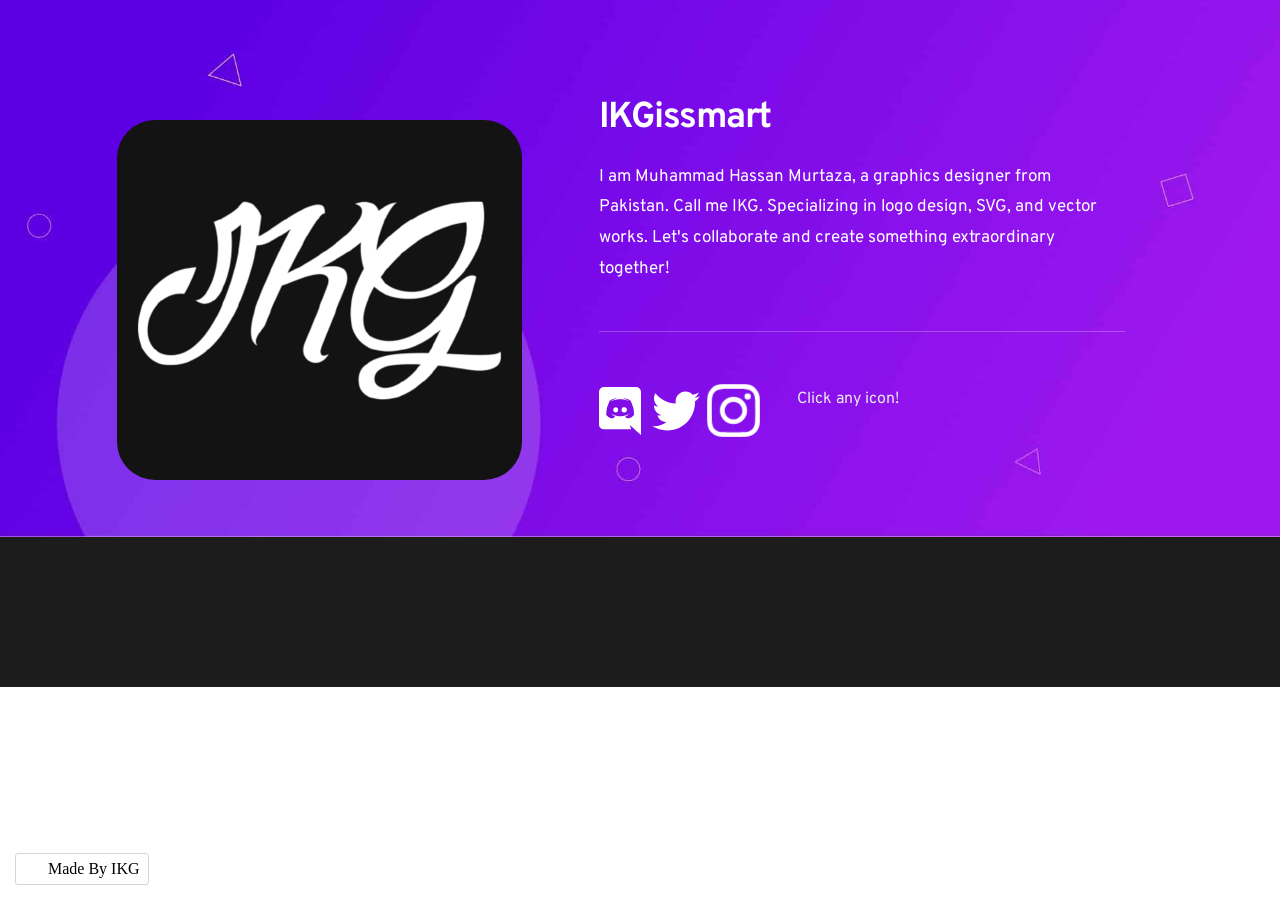
==== index.html @ 4365d710 "Add files via upload" ====
<!doctype html><html lang="en"><head><meta charset="utf-8"><link rel="canonical" href="https://paksitabnchaxk.brizy.site/"><link rel="icon" href="images/4WHdcUMw8eHr.png" sizes="16x16"><title>Home</title><meta name="description" content=""><meta property="og:title" content=""><meta property="og:description" content=""><meta property="og:url" content="https://paksitabnchaxk.brizy.site/"><meta content="summary_large_image" name="twitter:card"><meta name="viewport" content="width=device-width,initial-scale=1"><link class="brz-link brz-link-bunny-fonts-prefetch" rel="dns-prefetch" href="//fonts.bunny.net"><link class="brz-link brz-link-bunny-fonts-preconnect" rel="preconnect" href="https://fonts.bunny.net/" crossorigin=""><link class="brz-link brz-link-cdn-preconnect" rel="preconnect" href="https://a-cloud.b-cdn.net" crossorigin=""><link href="https://fonts.bunny.net/css?family=Lato:100,100italic,300,300italic,regular,italic,700,700italic,900,900italic|Overpass:100,100italic,200,200italic,300,300italic,regular,italic,600,600italic,700,700italic,800,800italic,900,900italic&subset=arabic,bengali,cyrillic,cyrillic-ext,devanagari,greek,greek-ext,gujarati,hebrew,khmer,korean,latin-ext,tamil,telugu,thai,vietnamese&display=swap" class="brz-link brz-link-google" type="text/css" rel="stylesheet"><link href="css/3DAtYJ366MFm.css" class="brz-link brz-link-preview" rel="stylesheet"><style class="brz-style"></style><style class="brz-style">.brz .brz-css-jampv{z-index:auto;margin:0}.brz .brz-css-jampv.brz-section .brz-section__content{min-height:auto;display:flex}.brz .brz-css-jampv .brz-container{justify-content:center}.brz .brz-css-jampv>.slick-slider>.brz-slick-slider__dots{color:rgba(0,0,0,1)}.brz .brz-css-jampv>.slick-slider>.brz-slick-slider__arrow{color:rgba(0,0,0,.7)}@media(min-width:991px){.brz .brz-css-jampv{display:block}}@media(min-width:991px){.brz .brz-css-jampv>.slick-slider>.brz-slick-slider__arrow:hover{color:rgba(0,0,0,1)}}@media(max-width:991px) and (min-width:768px){.brz .brz-css-jampv{z-index:auto;margin:0}.brz .brz-css-jampv.brz-section .brz-section__content{min-height:auto;display:flex}.brz .brz-css-jampv .brz-container{justify-content:center}.brz .brz-css-jampv>.slick-slider>.brz-slick-slider__dots{color:rgba(0,0,0,1)}.brz .brz-css-jampv>.slick-slider>.brz-slick-slider__arrow{color:rgba(0,0,0,.7)}}@media(max-width:991px) and (min-width:768px){.brz .brz-css-jampv{display:block}}@media(max-width:767px){.brz .brz-css-jampv{z-index:auto;margin:0}.brz .brz-css-jampv.brz-section .brz-section__content{min-height:auto;display:flex}.brz .brz-css-jampv .brz-container{justify-content:center}.brz .brz-css-jampv>.slick-slider>.brz-slick-slider__dots{color:rgba(0,0,0,1)}.brz .brz-css-jampv>.slick-slider>.brz-slick-slider__arrow{color:rgba(0,0,0,.7)}}@media(max-width:767px){.brz .brz-css-jampv{display:block}}.brz .brz-css-vuecl{padding:75px 0 75px 0}.brz .brz-css-vuecl>.brz-bg{border:0 solid rgba(102,115,141,0);border-radius:0;mix-blend-mode:normal}.brz .brz-css-vuecl>.brz-bg>.brz-bg-image{background-image:none;display:block;background-size:cover;background-repeat:no-repeat}.brz .brz-css-vuecl>.brz-bg>.brz-bg-image:after{content:"";background-image:none}.brz .brz-css-vuecl>.brz-bg>.brz-bg-color{background-color:rgba(0,0,0,0);background-image:none}.brz .brz-css-vuecl>.brz-bg>.brz-bg-map{display:none}.brz .brz-css-vuecl>.brz-bg>.brz-bg-video{display:none}.brz .brz-css-vuecl>.brz-bg>.brz-bg-shape__top{background-size:100% 100px;height:100px;transform:rotateX(0) rotateY(0);z-index:auto}.brz .brz-css-vuecl>.brz-bg>.brz-bg-shape__top::after{background-image:none;-webkit-mask-image:none;background-size:100% 100px;height:100px}.brz .brz-css-vuecl>.brz-bg>.brz-bg-shape__bottom{background-size:100% 100px;height:100px;transform:rotateX(-180deg) rotateY(-180deg);z-index:auto}.brz .brz-css-vuecl>.brz-bg>.brz-bg-shape__bottom::after{background-image:none;-webkit-mask-image:none;background-size:100% 100px;height:100px}@media(min-width:991px){.brz .brz-css-vuecl>.brz-bg{transition-duration:.5s;transition-property:filter,box-shadow,background,border-radius,border-color}.brz .brz-css-vuecl>.brz-bg>.brz-bg-image{background-attachment:scroll;transition-duration:.5s;transition-property:filter,box-shadow,background,border-radius,border-color}.brz .brz-css-vuecl>.brz-bg>.brz-bg-color{transition-duration:.5s;transition-property:filter,box-shadow,background,border-radius,border-color}.brz .brz-css-vuecl>.brz-bg>.brz-bg-map{transition-duration:.5s;transition-property:filter,box-shadow,background,border-radius,border-color}.brz .brz-css-vuecl>.brz-bg>.brz-bg-video{transition-duration:.5s;transition-property:filter,box-shadow,background,border-radius,border-color}}@media(max-width:991px) and (min-width:768px){.brz .brz-css-vuecl{padding:50px 15px 50px 15px}.brz .brz-css-vuecl>.brz-bg{border:0 solid rgba(102,115,141,0);border-radius:0;mix-blend-mode:normal}.brz .brz-css-vuecl>.brz-bg>.brz-bg-image{background-image:none;display:block;background-size:cover;background-repeat:no-repeat}.brz .brz-css-vuecl>.brz-bg>.brz-bg-image:after{content:"";background-image:none}.brz .brz-css-vuecl>.brz-bg>.brz-bg-color{background-color:rgba(0,0,0,0);background-image:none}.brz .brz-css-vuecl>.brz-bg>.brz-bg-map{display:none}.brz .brz-css-vuecl>.brz-bg>.brz-bg-video{display:none}.brz .brz-css-vuecl>.brz-bg>.brz-bg-shape__top{background-size:100% 100px;height:100px;transform:rotateX(0) rotateY(0);z-index:auto}.brz .brz-css-vuecl>.brz-bg>.brz-bg-shape__top::after{background-image:none;-webkit-mask-image:none;background-size:100% 100px;height:100px}.brz .brz-css-vuecl>.brz-bg>.brz-bg-shape__bottom{background-size:100% 100px;height:100px;transform:rotateX(-180deg) rotateY(-180deg);z-index:auto}.brz .brz-css-vuecl>.brz-bg>.brz-bg-shape__bottom::after{background-image:none;-webkit-mask-image:none;background-size:100% 100px;height:100px}}@media(max-width:991px) and (min-width:768px){.brz .brz-css-vuecl>.brz-bg{transition-duration:.5s;transition-property:filter,box-shadow,background,border-radius,border-color}.brz .brz-css-vuecl>.brz-bg>.brz-bg-image{transition-duration:.5s;transition-property:filter,box-shadow,background,border-radius,border-color}.brz .brz-css-vuecl>.brz-bg>.brz-bg-color{transition-duration:.5s;transition-property:filter,box-shadow,background,border-radius,border-color}.brz .brz-css-vuecl>.brz-bg>.brz-bg-map{transition-duration:.5s;transition-property:filter,box-shadow,background,border-radius,border-color}.brz .brz-css-vuecl>.brz-bg>.brz-bg-video{transition-duration:.5s;transition-property:filter,box-shadow,background,border-radius,border-color}}@media(max-width:767px){.brz .brz-css-vuecl{padding:25px 15px 25px 15px}.brz .brz-css-vuecl>.brz-bg{border:0 solid rgba(102,115,141,0);border-radius:0;mix-blend-mode:normal}.brz .brz-css-vuecl>.brz-bg>.brz-bg-image{background-image:none;display:block;background-size:cover;background-repeat:no-repeat}.brz .brz-css-vuecl>.brz-bg>.brz-bg-image:after{content:"";background-image:none}.brz .brz-css-vuecl>.brz-bg>.brz-bg-color{background-color:rgba(0,0,0,0);background-image:none}.brz .brz-css-vuecl>.brz-bg>.brz-bg-map{display:none}.brz .brz-css-vuecl>.brz-bg>.brz-bg-video{display:none}.brz .brz-css-vuecl>.brz-bg>.brz-bg-shape__top{background-size:100% 100px;height:100px;transform:rotateX(0) rotateY(0);z-index:auto}.brz .brz-css-vuecl>.brz-bg>.brz-bg-shape__top::after{background-image:none;-webkit-mask-image:none;background-size:100% 100px;height:100px}.brz .brz-css-vuecl>.brz-bg>.brz-bg-shape__bottom{background-size:100% 100px;height:100px;transform:rotateX(-180deg) rotateY(-180deg);z-index:auto}.brz .brz-css-vuecl>.brz-bg>.brz-bg-shape__bottom::after{background-image:none;-webkit-mask-image:none;background-size:100% 100px;height:100px}}@media(max-width:767px){.brz .brz-css-vuecl>.brz-bg{transition-duration:.5s;transition-property:filter,box-shadow,background,border-radius,border-color}.brz .brz-css-vuecl>.brz-bg>.brz-bg-image{transition-duration:.5s;transition-property:filter,box-shadow,background,border-radius,border-color}.brz .brz-css-vuecl>.brz-bg>.brz-bg-color{transition-duration:.5s;transition-property:filter,box-shadow,background,border-radius,border-color}.brz .brz-css-vuecl>.brz-bg>.brz-bg-map{transition-duration:.5s;transition-property:filter,box-shadow,background,border-radius,border-color}.brz .brz-css-vuecl>.brz-bg>.brz-bg-video{transition-duration:.5s;transition-property:filter,box-shadow,background,border-radius,border-color}}.brz .brz-css-ncium{border:0 solid transparent}@media(min-width:991px){.brz .brz-css-ncium{max-width:calc(1 * var(--brz-section-container-max-width,1170px))}}@media(max-width:991px) and (min-width:768px){.brz .brz-css-ncium{border:0 solid transparent}}@media(max-width:991px) and (min-width:768px){.brz .brz-css-ncium{max-width:100%}}@media(max-width:767px){.brz .brz-css-ncium{border:0 solid transparent}}@media(max-width:767px){.brz .brz-css-ncium{max-width:100%}}.brz .brz-css-sjtqw{margin:0;z-index:auto;align-items:flex-start}.brz .brz-css-sjtqw>.brz-bg{border:0 solid rgba(102,115,141,0);border-radius:0;box-shadow:none;max-width:100%;mix-blend-mode:normal}.brz .brz-css-sjtqw>.brz-bg>.brz-bg-image{background-image:none;display:block}.brz .brz-css-sjtqw>.brz-bg>.brz-bg-image:after{content:"";background-image:none}.brz .brz-css-sjtqw>.brz-bg>.brz-bg-color{background-color:rgba(0,0,0,0);background-image:none}.brz .brz-css-sjtqw>.brz-bg>.brz-bg-map{display:none}.brz .brz-css-sjtqw>.brz-bg>.brz-bg-video{display:none}.brz .brz-css-sjtqw>.brz-row{border:0 solid transparent}@media(min-width:991px){.brz .brz-css-sjtqw{min-height:auto;display:flex}.brz .brz-css-sjtqw>.brz-bg{transition-duration:.5s;transition-property:filter,box-shadow,background,border-radius,border-color}.brz .brz-css-sjtqw>.brz-bg>.brz-bg-image{transition-duration:.5s;transition-property:filter,box-shadow,background,border-radius,border-color}.brz .brz-css-sjtqw>.brz-bg>.brz-bg-color{transition-duration:.5s;transition-property:filter,box-shadow,background,border-radius,border-color}.brz .brz-css-sjtqw>.brz-bg>.brz-bg-video{transition-duration:.5s;transition-property:filter,box-shadow,background,border-radius,border-color}.brz .brz-css-sjtqw>.brz-row{transition-duration:.5s;transition-property:filter,box-shadow,background,border-radius,border-color}}@media(max-width:991px) and (min-width:768px){.brz .brz-css-sjtqw{margin:0;z-index:auto;align-items:flex-start}.brz .brz-css-sjtqw>.brz-bg{border:0 solid rgba(102,115,141,0);border-radius:0;box-shadow:none;max-width:100%;mix-blend-mode:normal}.brz .brz-css-sjtqw>.brz-bg>.brz-bg-image{background-image:none;display:block}.brz .brz-css-sjtqw>.brz-bg>.brz-bg-image:after{content:"";background-image:none}.brz .brz-css-sjtqw>.brz-bg>.brz-bg-color{background-color:rgba(0,0,0,0);background-image:none}.brz .brz-css-sjtqw>.brz-bg>.brz-bg-map{display:none}.brz .brz-css-sjtqw>.brz-bg>.brz-bg-video{display:none}.brz .brz-css-sjtqw>.brz-row{border:0 solid transparent}}@media(max-width:991px) and (min-width:768px){.brz .brz-css-sjtqw{min-height:auto;display:flex}.brz .brz-css-sjtqw>.brz-bg{transition-duration:.5s;transition-property:filter,box-shadow,background,border-radius,border-color}.brz .brz-css-sjtqw>.brz-bg>.brz-bg-image{transition-duration:.5s;transition-property:filter,box-shadow,background,border-radius,border-color}.brz .brz-css-sjtqw>.brz-bg>.brz-bg-color{transition-duration:.5s;transition-property:filter,box-shadow,background,border-radius,border-color}.brz .brz-css-sjtqw>.brz-bg>.brz-bg-video{transition-duration:.5s;transition-property:filter,box-shadow,background,border-radius,border-color}.brz .brz-css-sjtqw>.brz-row{flex-direction:row;flex-wrap:wrap;justify-content:flex-start;transition-duration:.5s;transition-property:filter,box-shadow,background,border-radius,border-color}}@media(max-width:767px){.brz .brz-css-sjtqw{margin:0;z-index:auto;align-items:flex-start}.brz .brz-css-sjtqw>.brz-bg{border:0 solid rgba(102,115,141,0);border-radius:0;box-shadow:none;max-width:100%;mix-blend-mode:normal}.brz .brz-css-sjtqw>.brz-bg>.brz-bg-image{background-image:none;display:block}.brz .brz-css-sjtqw>.brz-bg>.brz-bg-image:after{content:"";background-image:none}.brz .brz-css-sjtqw>.brz-bg>.brz-bg-color{background-color:rgba(0,0,0,0);background-image:none}.brz .brz-css-sjtqw>.brz-bg>.brz-bg-map{display:none}.brz .brz-css-sjtqw>.brz-bg>.brz-bg-video{display:none}.brz .brz-css-sjtqw>.brz-row{border:0 solid transparent}}@media(max-width:767px){.brz .brz-css-sjtqw{min-height:auto;display:flex}.brz .brz-css-sjtqw>.brz-bg{transition-duration:.5s;transition-property:filter,box-shadow,background,border-radius,border-color}.brz .brz-css-sjtqw>.brz-bg>.brz-bg-image{transition-duration:.5s;transition-property:filter,box-shadow,background,border-radius,border-color}.brz .brz-css-sjtqw>.brz-bg>.brz-bg-color{transition-duration:.5s;transition-property:filter,box-shadow,background,border-radius,border-color}.brz .brz-css-sjtqw>.brz-bg>.brz-bg-video{transition-duration:.5s;transition-property:filter,box-shadow,background,border-radius,border-color}.brz .brz-css-sjtqw>.brz-row{flex-direction:row;flex-wrap:wrap;justify-content:flex-start;transition-duration:.5s;transition-property:filter,box-shadow,background,border-radius,border-color}}.brz .brz-css-ysjry{padding:10px;max-width:100%}@media(max-width:991px) and (min-width:768px){.brz .brz-css-ysjry{padding:0;max-width:100%}}@media(max-width:767px){.brz .brz-css-ysjry{padding:0;max-width:100%}}.brz .brz-css-zwvck{z-index:auto;flex:1 1 50%;max-width:50%;justify-content:flex-start}.brz .brz-css-zwvck>.brz-bg{border:0 solid rgba(102,115,141,0);border-radius:0;box-shadow:none;margin:0;mix-blend-mode:normal}.brz .brz-css-zwvck>.brz-bg>.brz-bg-image{background-image:none;display:block}.brz .brz-css-zwvck>.brz-bg>.brz-bg-image:after{content:"";background-image:none}.brz .brz-css-zwvck>.brz-bg>.brz-bg-color{background-color:rgba(0,0,0,0);background-image:none}.brz .brz-css-zwvck>.brz-bg>.brz-bg-map{display:none}.brz .brz-css-zwvck>.brz-bg>.brz-bg-video{display:none}@media(min-width:991px){.brz .brz-css-zwvck>.brz-bg{transition-duration:.5s;transition-property:filter,box-shadow,background,border-radius,border-color}.brz .brz-css-zwvck>.brz-bg>.brz-bg-image{transition-duration:.5s;transition-property:filter,box-shadow,background,border-radius,border-color}.brz .brz-css-zwvck>.brz-bg>.brz-bg-color{transition-duration:.5s;transition-property:filter,box-shadow,background,border-radius,border-color}}@media(max-width:991px) and (min-width:768px){.brz .brz-css-zwvck{z-index:auto;flex:1 1 50%;max-width:50%;justify-content:flex-start}.brz .brz-css-zwvck>.brz-bg{border:0 solid rgba(102,115,141,0);border-radius:0;box-shadow:none;margin:0;mix-blend-mode:normal}.brz .brz-css-zwvck>.brz-bg>.brz-bg-image{background-image:none;display:block}.brz .brz-css-zwvck>.brz-bg>.brz-bg-image:after{content:"";background-image:none}.brz .brz-css-zwvck>.brz-bg>.brz-bg-color{background-color:rgba(0,0,0,0);background-image:none}.brz .brz-css-zwvck>.brz-bg>.brz-bg-map{display:none}.brz .brz-css-zwvck>.brz-bg>.brz-bg-video{display:none}}@media(max-width:991px) and (min-width:768px){.brz .brz-css-zwvck>.brz-bg{transition-duration:.5s;transition-property:filter,box-shadow,background,border-radius,border-color}.brz .brz-css-zwvck>.brz-bg>.brz-bg-image{transition-duration:.5s;transition-property:filter,box-shadow,background,border-radius,border-color}.brz .brz-css-zwvck>.brz-bg>.brz-bg-color{transition-duration:.5s;transition-property:filter,box-shadow,background,border-radius,border-color}}@media(max-width:767px){.brz .brz-css-zwvck{z-index:auto;flex:1 1 100%;max-width:100%;justify-content:flex-start}.brz .brz-css-zwvck>.brz-bg{border:0 solid rgba(102,115,141,0);border-radius:0;box-shadow:none;margin:10px 0 10px 0;mix-blend-mode:normal}.brz .brz-css-zwvck>.brz-bg>.brz-bg-image{background-image:none;display:block}.brz .brz-css-zwvck>.brz-bg>.brz-bg-image:after{content:"";background-image:none}.brz .brz-css-zwvck>.brz-bg>.brz-bg-color{background-color:rgba(0,0,0,0);background-image:none}.brz .brz-css-zwvck>.brz-bg>.brz-bg-map{display:none}.brz .brz-css-zwvck>.brz-bg>.brz-bg-video{display:none}}@media(max-width:767px){.brz .brz-css-zwvck>.brz-bg{transition-duration:.5s;transition-property:filter,box-shadow,background,border-radius,border-color}.brz .brz-css-zwvck>.brz-bg>.brz-bg-image{transition-duration:.5s;transition-property:filter,box-shadow,background,border-radius,border-color}.brz .brz-css-zwvck>.brz-bg>.brz-bg-color{transition-duration:.5s;transition-property:filter,box-shadow,background,border-radius,border-color}}.brz .brz-css-bmcyy{z-index:auto;margin:0;border:0 solid transparent;padding:5px 15px 5px 15px;min-height:auto}@media(min-width:991px){.brz .brz-css-bmcyy{display:flex;transition-duration:.5s;transition-property:filter,box-shadow,background,border-radius,border-color}}@media(max-width:991px) and (min-width:768px){.brz .brz-css-bmcyy{z-index:auto;margin:0;border:0 solid transparent;padding:5px 15px 5px 15px;min-height:auto}}@media(max-width:991px) and (min-width:768px){.brz .brz-css-bmcyy{display:flex;transition-duration:.5s;transition-property:filter,box-shadow,background,border-radius,border-color}}@media(max-width:767px){.brz .brz-css-bmcyy{z-index:auto;margin:10px 0 10px 0;border:0 solid transparent;padding:0;min-height:auto}}@media(max-width:767px){.brz .brz-css-bmcyy{display:flex;transition-duration:.5s;transition-property:filter,box-shadow,background,border-radius,border-color}}.brz .brz-css-lxmkw{padding:0;margin:10px 0 10px 0;justify-content:center;position:relative}.brz .brz-css-lxmkw .brz-hover-animation{justify-content:center}@media(min-width:991px){.brz .brz-css-lxmkw{display:flex;z-index:auto;position:relative}}@media(max-width:991px) and (min-width:768px){.brz .brz-css-lxmkw{padding:0;margin:10px 0 10px 0;justify-content:center;position:relative}.brz .brz-css-lxmkw .brz-hover-animation{justify-content:center}}@media(max-width:991px) and (min-width:768px){.brz .brz-css-lxmkw{display:flex;z-index:auto;position:relative}}@media(max-width:767px){.brz .brz-css-lxmkw{padding:0;margin:10px 0 10px 0;justify-content:center;position:relative}.brz .brz-css-lxmkw .brz-hover-animation{justify-content:center}}@media(max-width:767px){.brz .brz-css-lxmkw{display:flex;z-index:auto;position:relative}}.brz .brz-css-vtgxn:not(.brz-image--hovered){max-width:100%}.brz .brz-css-vtgxn{height:auto;box-shadow:none;border:0 solid rgba(102,115,141,0);border-radius:0}.brz .brz-css-vtgxn .brz-picture:after{box-shadow:none;background-color:rgba(255,255,255,0);background-image:none;border-radius:0}.brz .brz-css-vtgxn .brz-picture{-webkit-mask-image:none;mask-image:none}@media(min-width:991px){.brz .brz-css-vtgxn{transition-duration:.5s;transition-property:filter,box-shadow,background,border-radius,border-color}.brz .brz-css-vtgxn .brz-picture:after{transition-duration:.5s;transition-property:filter,box-shadow,background,border-radius,border-color}.brz .brz-css-vtgxn .brz-picture{transition-duration:.5s;transition-property:filter,box-shadow,background,border-radius,border-color}}@media(max-width:991px) and (min-width:768px){.brz .brz-css-vtgxn:not(.brz-image--hovered){max-width:100%}.brz .brz-css-vtgxn{height:auto;box-shadow:none;border:0 solid rgba(102,115,141,0);border-radius:0}.brz .brz-css-vtgxn .brz-picture:after{box-shadow:none;background-color:rgba(255,255,255,0);background-image:none;border-radius:0}.brz .brz-css-vtgxn .brz-picture{-webkit-mask-image:none;mask-image:none}}@media(max-width:991px) and (min-width:768px){.brz .brz-css-vtgxn{transition-duration:.5s;transition-property:filter,box-shadow,background,border-radius,border-color}.brz .brz-css-vtgxn .brz-picture:after{transition-duration:.5s;transition-property:filter,box-shadow,background,border-radius,border-color}.brz .brz-css-vtgxn .brz-picture{transition-duration:.5s;transition-property:filter,box-shadow,background,border-radius,border-color}}@media(max-width:767px){.brz .brz-css-vtgxn:not(.brz-image--hovered){max-width:100%}.brz .brz-css-vtgxn{height:auto;box-shadow:none;border:0 solid rgba(102,115,141,0);border-radius:0}.brz .brz-css-vtgxn .brz-picture:after{box-shadow:none;background-color:rgba(255,255,255,0);background-image:none;border-radius:0}.brz .brz-css-vtgxn .brz-picture{-webkit-mask-image:none;mask-image:none}}@media(max-width:767px){.brz .brz-css-vtgxn{transition-duration:.5s;transition-property:filter,box-shadow,background,border-radius,border-color}.brz .brz-css-vtgxn .brz-picture:after{transition-duration:.5s;transition-property:filter,box-shadow,background,border-radius,border-color}.brz .brz-css-vtgxn .brz-picture{transition-duration:.5s;transition-property:filter,box-shadow,background,border-radius,border-color}}.brz .brz-css-fowbz.brz-hover-animation__container{max-width:100%}@media(max-width:991px) and (min-width:768px){.brz .brz-css-fowbz.brz-hover-animation__container{max-width:100%}}@media(max-width:767px){.brz .brz-css-fowbz.brz-hover-animation__container{max-width:100%}}.brz .brz-css-wxtwv{padding-top:88.9995%}.brz .brz-css-wxtwv>.brz-img{position:absolute;width:100%}@media(max-width:991px) and (min-width:768px){.brz .brz-css-wxtwv{padding-top:88.9988%}.brz .brz-css-wxtwv>.brz-img{position:absolute;width:100%}}@media(max-width:767px){.brz .brz-css-wxtwv{padding-top:89%}.brz .brz-css-wxtwv>.brz-img{position:absolute;width:100%}}.brz .brz-css-ycxoa{height:50px}@media(max-width:991px) and (min-width:768px){.brz .brz-css-ycxoa{height:50px}}@media(max-width:767px){.brz .brz-css-ycxoa{height:50px}}.brz .brz-css-hxcsv{width:100%;mix-blend-mode:normal}@media(max-width:991px) and (min-width:768px){.brz .brz-css-hxcsv{width:100%;mix-blend-mode:normal}}@media(max-width:767px){.brz .brz-css-hxcsv{width:100%;mix-blend-mode:normal}}.brz .brz-css-ncsyo{width:75%}.brz .brz-css-ncsyo .brz-hr{border-top:2px solid rgba(var(--brz-global-color7),.75);border-radius:0}.brz .brz-css-ncsyo .brz-line-container:before{mask-size:20px 100%;-webkit-mask-size:20px 100%;border-top:2px solid rgba(var(--brz-global-color7),.75);border-radius:0}.brz .brz-css-ncsyo .brz-line-container:after{display:none;mask-size:20px 100%;-webkit-mask-size:20px 100%;border-top:2px solid rgba(var(--brz-global-color7),.75);border-radius:0}.brz .brz-css-ncsyo .brz-line-content{color:rgba(0,0,0,1)}.brz .brz-css-ncsyo.brz-line-text .brz-line-content{font-family:Lato,sans-serif;font-size:20px;line-height:1;font-weight:400;letter-spacing:0;margin:0 10px}.brz .brz-css-ncsyo.brz-line-icon .brz-line-content{font-size:16px;transform:rotate(0)}.brz .brz-css-ncsyo .brz-line-icon-wrapper{box-shadow:none;border-radius:0;margin:0 10px;background-color:rgba(255,0,0,0);border:0 solid transparent;padding:0}@media(min-width:991px){.brz .brz-css-ncsyo .brz-hr{transition-duration:.5s}.brz .brz-css-ncsyo .brz-line-container:before{transition-duration:.5s}.brz .brz-css-ncsyo .brz-line-container:after{transition-duration:.5s}.brz .brz-css-ncsyo .brz-line-content{transition-duration:.5s}.brz .brz-css-ncsyo .brz-line-icon-wrapper{transition-duration:.5s}}@media(max-width:991px) and (min-width:768px){.brz .brz-css-ncsyo{width:75%}.brz .brz-css-ncsyo .brz-hr{border-top:2px solid rgba(var(--brz-global-color7),.75);border-radius:0}.brz .brz-css-ncsyo .brz-line-container:before{mask-size:20px 100%;-webkit-mask-size:20px 100%;border-top:2px solid rgba(var(--brz-global-color7),.75);border-radius:0}.brz .brz-css-ncsyo .brz-line-container:after{display:none;mask-size:20px 100%;-webkit-mask-size:20px 100%;border-top:2px solid rgba(var(--brz-global-color7),.75);border-radius:0}.brz .brz-css-ncsyo .brz-line-content{color:rgba(0,0,0,1)}.brz .brz-css-ncsyo.brz-line-text .brz-line-content{font-family:Lato,sans-serif;font-size:20px;line-height:1;font-weight:400;letter-spacing:0;margin:0 10px}.brz .brz-css-ncsyo.brz-line-icon .brz-line-content{font-size:16px;transform:rotate(0)}.brz .brz-css-ncsyo .brz-line-icon-wrapper{box-shadow:none;border-radius:0;margin:0 10px;background-color:rgba(255,0,0,0);border:0 solid transparent;padding:0}}@media(max-width:991px) and (min-width:768px){.brz .brz-css-ncsyo .brz-hr{transition-duration:.5s}.brz .brz-css-ncsyo .brz-line-container:before{transition-duration:.5s}.brz .brz-css-ncsyo .brz-line-container:after{transition-duration:.5s}.brz .brz-css-ncsyo .brz-line-content{transition-duration:.5s}.brz .brz-css-ncsyo .brz-line-icon-wrapper{transition-duration:.5s}}@media(max-width:767px){.brz .brz-css-ncsyo{width:75%}.brz .brz-css-ncsyo .brz-hr{border-top:2px solid rgba(var(--brz-global-color7),.75);border-radius:0}.brz .brz-css-ncsyo .brz-line-container:before{mask-size:20px 100%;-webkit-mask-size:20px 100%;border-top:2px solid rgba(var(--brz-global-color7),.75);border-radius:0}.brz .brz-css-ncsyo .brz-line-container:after{display:none;mask-size:20px 100%;-webkit-mask-size:20px 100%;border-top:2px solid rgba(var(--brz-global-color7),.75);border-radius:0}.brz .brz-css-ncsyo .brz-line-content{color:rgba(0,0,0,1)}.brz .brz-css-ncsyo.brz-line-text .brz-line-content{font-family:Lato,sans-serif;font-size:20px;line-height:1;font-weight:400;letter-spacing:0;margin:0 10px}.brz .brz-css-ncsyo.brz-line-icon .brz-line-content{font-size:16px;transform:rotate(0)}.brz .brz-css-ncsyo .brz-line-icon-wrapper{box-shadow:none;border-radius:0;margin:0 10px;background-color:rgba(255,0,0,0);border:0 solid transparent;padding:0}}@media(max-width:767px){.brz .brz-css-ncsyo .brz-hr{transition-duration:.5s}.brz .brz-css-ncsyo .brz-line-container:before{transition-duration:.5s}.brz .brz-css-ncsyo .brz-line-container:after{transition-duration:.5s}.brz .brz-css-ncsyo .brz-line-content{transition-duration:.5s}.brz .brz-css-ncsyo .brz-line-icon-wrapper{transition-duration:.5s}}.brz .brz-css-lktmv{z-index:auto;position:relative;margin:10px 0 10px 0}@media(min-width:991px){.brz .brz-css-lktmv{display:flex;position:relative}}@media(max-width:991px) and (min-width:768px){.brz .brz-css-lktmv{z-index:auto;position:relative;margin:10px 0 10px 0}}@media(max-width:991px) and (min-width:768px){.brz .brz-css-lktmv{display:flex;position:relative}}@media(max-width:767px){.brz .brz-css-lktmv{z-index:auto;position:relative;margin:10px 0 10px 0}}@media(max-width:767px){.brz .brz-css-lktmv{display:flex;position:relative}}.brz .brz-css-jdsyq{justify-content:center;padding:0;margin:0 -5px -20px -5px}@media(max-width:991px) and (min-width:768px){.brz .brz-css-jdsyq{justify-content:center;padding:0;margin:0 -5px -20px -5px}}@media(max-width:767px){.brz .brz-css-jdsyq{justify-content:center;padding:0;margin:0 -5px -20px -5px}}.brz .brz-css-fclqv{padding:0 5px 20px 5px}@media(max-width:991px) and (min-width:768px){.brz .brz-css-fclqv{padding:0 5px 20px 5px}}@media(max-width:767px){.brz .brz-css-fclqv{padding:0 5px 20px 5px}}.brz .brz-css-xmjyu{color:rgba(var(--brz-global-color3),1);background-color:rgba(189,225,244,0);background-image:none;border:0 solid rgba(35,157,219,0);box-shadow:none;font-size:48px;border:0;background:0 0;box-shadow:initial;background-image:none;padding:0;stroke-width:1}@media(min-width:991px){.brz .brz-css-xmjyu{transition-duration:.5s;transition-property:color,box-shadow,background,border,border-color}}@media(min-width:991px){.brz .brz-css-xmjyu:hover{color:rgba(var(--brz-global-color3),.8)}}@media(max-width:991px) and (min-width:768px){.brz .brz-css-xmjyu{color:rgba(var(--brz-global-color3),1);background-color:rgba(189,225,244,0);background-image:none;border:0 solid rgba(35,157,219,0);box-shadow:none;font-size:48px;border:0;background:0 0;box-shadow:initial;background-image:none;padding:0;stroke-width:1}}@media(max-width:991px) and (min-width:768px){.brz .brz-css-xmjyu{transition-duration:.5s;transition-property:color,box-shadow,background,border,border-color}}@media(max-width:767px){.brz .brz-css-xmjyu{color:rgba(var(--brz-global-color3),1);background-color:rgba(189,225,244,0);background-image:none;border:0 solid rgba(35,157,219,0);box-shadow:none;font-size:48px;border:0;background:0 0;box-shadow:initial;background-image:none;padding:0;stroke-width:1}}@media(max-width:767px){.brz .brz-css-xmjyu{transition-duration:.5s;transition-property:color,box-shadow,background,border,border-color}}.brz .brz-css-eqtpd>.brz-bg>.brz-bg-image{background-image:none}.brz .brz-css-eqtpd>.brz-bg>.brz-bg-image:after{content:"";background-image:none}.brz .brz-css-eqtpd>.brz-bg>.brz-bg-color{background-color:rgba(0,0,0,0);background-image:none}@media(max-width:991px) and (min-width:768px){.brz .brz-css-eqtpd>.brz-bg>.brz-bg-image{background-image:none}.brz .brz-css-eqtpd>.brz-bg>.brz-bg-image:after{content:"";background-image:none}.brz .brz-css-eqtpd>.brz-bg>.brz-bg-color{background-color:rgba(0,0,0,0);background-image:none}}@media(max-width:767px){.brz .brz-css-eqtpd>.brz-bg>.brz-bg-image{background-image:none}.brz .brz-css-eqtpd>.brz-bg>.brz-bg-image:after{content:"";background-image:none}.brz .brz-css-eqtpd>.brz-bg>.brz-bg-color{background-color:rgba(0,0,0,0);background-image:none}}.brz .brz-css-eqezf{justify-content:center;align-items:center}.brz .brz-css-eqezf>.brz-container__wrap{width:1170px}.brz .brz-css-eqezf>.brz-container__wrap .brz-popup2__close{display:block;top:-36px;right:-36px;left:auto;bottom:auto;color:rgba(255,255,255,1)}.brz .brz-css-eqezf>.brz-container__wrap .brz-popup2__close .brz-icon-svg{font-size:16px;padding:0;background-color:rgba(0,0,0,0);border-radius:0;box-shadow:none}.brz .brz-css-eqezf .brz-container>.brz-row__container{min-height:auto;align-items:center}@media(min-width:991px){.brz .brz-css-eqezf>.brz-container__wrap .brz-popup2__close{transition-duration:.5s}}@media(max-width:991px) and (min-width:768px){.brz .brz-css-eqezf{justify-content:center;align-items:center}.brz .brz-css-eqezf>.brz-container__wrap{width:1170px}.brz .brz-css-eqezf>.brz-container__wrap .brz-popup2__close{display:block;top:-36px;right:-36px;left:auto;bottom:auto;color:rgba(255,255,255,1)}.brz .brz-css-eqezf>.brz-container__wrap .brz-popup2__close .brz-icon-svg{font-size:16px;padding:0;background-color:rgba(0,0,0,0);border-radius:0;box-shadow:none}.brz .brz-css-eqezf .brz-container>.brz-row__container{min-height:auto;align-items:center}}@media(max-width:991px) and (min-width:768px){.brz .brz-css-eqezf>.brz-container__wrap .brz-popup2__close{transition-duration:.5s}}@media(max-width:767px){.brz .brz-css-eqezf{justify-content:center;align-items:center}.brz .brz-css-eqezf>.brz-container__wrap{width:1170px}.brz .brz-css-eqezf>.brz-container__wrap .brz-popup2__close{display:block;top:-36px;right:-36px;left:auto;bottom:auto;color:rgba(255,255,255,1)}.brz .brz-css-eqezf>.brz-container__wrap .brz-popup2__close .brz-icon-svg{font-size:16px;padding:0;background-color:rgba(0,0,0,0);border-radius:0;box-shadow:none}.brz .brz-css-eqezf .brz-container>.brz-row__container{min-height:auto;align-items:center}}@media(max-width:767px){.brz .brz-css-eqezf>.brz-container__wrap .brz-popup2__close{transition-duration:.5s}}.brz .brz-css-axbgx:not(.brz-image--hovered){max-width:79%}.brz .brz-css-axbgx{height:auto;box-shadow:none;border:0 solid rgba(102,115,141,0);border-radius:0}.brz .brz-css-axbgx .brz-picture:after{box-shadow:none;background-color:rgba(255,255,255,0);background-image:none;border-radius:0}.brz .brz-css-axbgx .brz-picture{-webkit-mask-image:none;mask-image:none}@media(min-width:991px){.brz .brz-css-axbgx{transition-duration:.5s;transition-property:filter,box-shadow,background,border-radius,border-color}.brz .brz-css-axbgx .brz-picture:after{transition-duration:.5s;transition-property:filter,box-shadow,background,border-radius,border-color}.brz .brz-css-axbgx .brz-picture{transition-duration:.5s;transition-property:filter,box-shadow,background,border-radius,border-color}}@media(max-width:991px) and (min-width:768px){.brz .brz-css-axbgx:not(.brz-image--hovered){max-width:79%}.brz .brz-css-axbgx{height:auto;box-shadow:none;border:0 solid rgba(102,115,141,0);border-radius:0}.brz .brz-css-axbgx .brz-picture:after{box-shadow:none;background-color:rgba(255,255,255,0);background-image:none;border-radius:0}.brz .brz-css-axbgx .brz-picture{-webkit-mask-image:none;mask-image:none}}@media(max-width:991px) and (min-width:768px){.brz .brz-css-axbgx{transition-duration:.5s;transition-property:filter,box-shadow,background,border-radius,border-color}.brz .brz-css-axbgx .brz-picture:after{transition-duration:.5s;transition-property:filter,box-shadow,background,border-radius,border-color}.brz .brz-css-axbgx .brz-picture{transition-duration:.5s;transition-property:filter,box-shadow,background,border-radius,border-color}}@media(max-width:767px){.brz .brz-css-axbgx:not(.brz-image--hovered){max-width:24%}.brz .brz-css-axbgx{height:auto;box-shadow:none;border:0 solid rgba(102,115,141,0);border-radius:0}.brz .brz-css-axbgx .brz-picture:after{box-shadow:none;background-color:rgba(255,255,255,0);background-image:none;border-radius:0}.brz .brz-css-axbgx .brz-picture{-webkit-mask-image:none;mask-image:none}}@media(max-width:767px){.brz .brz-css-axbgx{transition-duration:.5s;transition-property:filter,box-shadow,background,border-radius,border-color}.brz .brz-css-axbgx .brz-picture:after{transition-duration:.5s;transition-property:filter,box-shadow,background,border-radius,border-color}.brz .brz-css-axbgx .brz-picture{transition-duration:.5s;transition-property:filter,box-shadow,background,border-radius,border-color}}.brz .brz-css-vqeur.brz-hover-animation__container{max-width:79%}@media(max-width:991px) and (min-width:768px){.brz .brz-css-vqeur.brz-hover-animation__container{max-width:79%}}@media(max-width:767px){.brz .brz-css-vqeur.brz-hover-animation__container{max-width:24%}}.brz .brz-css-fbyeg{padding-top:99.9882%}.brz .brz-css-fbyeg>.brz-img{position:absolute;width:100%}@media(max-width:991px) and (min-width:768px){.brz .brz-css-fbyeg{padding-top:99.99%}.brz .brz-css-fbyeg>.brz-img{position:absolute;width:100%}}@media(max-width:767px){.brz .brz-css-fbyeg{padding-top:99.9901%}.brz .brz-css-fbyeg>.brz-img{position:absolute;width:100%}}.brz .brz-css-bwgyv:not(.brz-image--hovered){max-width:79%}.brz .brz-css-bwgyv{height:auto;box-shadow:none;border:0 solid rgba(102,115,141,0);border-radius:0}.brz .brz-css-bwgyv .brz-picture:after{box-shadow:none;background-color:rgba(255,255,255,0);background-image:none;border-radius:0}.brz .brz-css-bwgyv .brz-picture{-webkit-mask-image:none;mask-image:none}@media(min-width:991px){.brz .brz-css-bwgyv{transition-duration:.5s;transition-property:filter,box-shadow,background,border-radius,border-color}.brz .brz-css-bwgyv .brz-picture:after{transition-duration:.5s;transition-property:filter,box-shadow,background,border-radius,border-color}.brz .brz-css-bwgyv .brz-picture{transition-duration:.5s;transition-property:filter,box-shadow,background,border-radius,border-color}}@media(max-width:991px) and (min-width:768px){.brz .brz-css-bwgyv:not(.brz-image--hovered){max-width:79%}.brz .brz-css-bwgyv{height:auto;box-shadow:none;border:0 solid rgba(102,115,141,0);border-radius:0}.brz .brz-css-bwgyv .brz-picture:after{box-shadow:none;background-color:rgba(255,255,255,0);background-image:none;border-radius:0}.brz .brz-css-bwgyv .brz-picture{-webkit-mask-image:none;mask-image:none}}@media(max-width:991px) and (min-width:768px){.brz .brz-css-bwgyv{transition-duration:.5s;transition-property:filter,box-shadow,background,border-radius,border-color}.brz .brz-css-bwgyv .brz-picture:after{transition-duration:.5s;transition-property:filter,box-shadow,background,border-radius,border-color}.brz .brz-css-bwgyv .brz-picture{transition-duration:.5s;transition-property:filter,box-shadow,background,border-radius,border-color}}@media(max-width:767px){.brz .brz-css-bwgyv:not(.brz-image--hovered){max-width:24%}.brz .brz-css-bwgyv{height:auto;box-shadow:none;border:0 solid rgba(102,115,141,0);border-radius:0}.brz .brz-css-bwgyv .brz-picture:after{box-shadow:none;background-color:rgba(255,255,255,0);background-image:none;border-radius:0}.brz .brz-css-bwgyv .brz-picture{-webkit-mask-image:none;mask-image:none}}@media(max-width:767px){.brz .brz-css-bwgyv{transition-duration:.5s;transition-property:filter,box-shadow,background,border-radius,border-color}.brz .brz-css-bwgyv .brz-picture:after{transition-duration:.5s;transition-property:filter,box-shadow,background,border-radius,border-color}.brz .brz-css-bwgyv .brz-picture{transition-duration:.5s;transition-property:filter,box-shadow,background,border-radius,border-color}}.brz .brz-css-cauzv.brz-hover-animation__container{max-width:79%}@media(max-width:991px) and (min-width:768px){.brz .brz-css-cauzv.brz-hover-animation__container{max-width:79%}}@media(max-width:767px){.brz .brz-css-cauzv.brz-hover-animation__container{max-width:24%}}.brz .brz-css-qutix{padding-top:99.99%}.brz .brz-css-qutix>.brz-img{position:absolute;width:100%}@media(max-width:991px) and (min-width:768px){.brz .brz-css-qutix{padding-top:99.99%}.brz .brz-css-qutix>.brz-img{position:absolute;width:100%}}@media(max-width:767px){.brz .brz-css-qutix{padding-top:99.9901%}.brz .brz-css-qutix>.brz-img{position:absolute;width:100%}}.brz .brz-css-kacbl{font-size:16px;margin-left:10px;margin-right:0;stroke-width:1}@media(max-width:991px) and (min-width:768px){.brz .brz-css-kacbl{font-size:16px;margin-left:10px;margin-right:0;stroke-width:1}}@media(max-width:767px){.brz .brz-css-kacbl{font-size:16px;margin-left:10px;margin-right:0;stroke-width:1}}.brz .brz-css-dzeyb.brz-btn{display:flex;font-family:var(--brz-buttonfontfamily);font-weight:var(--brz-buttonfontweight);font-size:var(--brz-buttonfontsize);line-height:var(--brz-buttonlineheight);letter-spacing:var(--brz-buttonletterspacing);color:rgba(var(--brz-global-color8),1);border:2px solid rgba(var(--brz-global-color3),1);border-radius:0;background-color:rgba(var(--brz-global-color3),1);background-image:none;box-shadow:none;padding:14px 42px 14px 42px;flex-flow:row-reverse nowrap;padding:14px 42px}.brz .brz-css-dzeyb.brz-btn.brz-btn-submit{color:rgba(var(--brz-global-color8),1);background-color:rgba(var(--brz-global-color3),1);background-image:none}.brz .brz-css-dzeyb:after{height:unset}.brz .brz-css-dzeyb .brz-btn--story-container{border:2px solid rgba(var(--brz-global-color3),1);flex-flow:row-reverse nowrap;border-radius:0}.brz .brz-css-dzeyb .brz-btn--story-container:after{height:unset}@media(min-width:991px){.brz .brz-css-dzeyb.brz-btn{transition-duration:.5s;transition-property:filter,color,background,border-color,box-shadow}.brz .brz-css-dzeyb.brz-btn.brz-btn-submit{transition-duration:.5s;transition-property:filter,color,background,border-color,box-shadow}.brz .brz-css-dzeyb .brz-btn--story-container{transition-duration:.5s;transition-property:filter,color,background,border-color,box-shadow}}@media(min-width:991px){.brz .brz-css-dzeyb.brz-btn:hover{background-color:rgba(var(--brz-global-color3),.8)}.brz .brz-css-dzeyb.brz-btn.brz-btn-submit:hover{background-color:rgba(var(--brz-global-color3),.8)}}@media(max-width:991px) and (min-width:768px){.brz .brz-css-dzeyb.brz-btn{display:flex;font-family:var(--brz-buttonfontfamily);font-weight:var(--brz-buttontabletfontweight);font-size:var(--brz-buttontabletfontsize);line-height:var(--brz-buttontabletlineheight);letter-spacing:var(--brz-buttontabletletterspacing);color:rgba(var(--brz-global-color8),1);border:2px solid rgba(var(--brz-global-color3),1);border-radius:0;background-color:rgba(var(--brz-global-color3),1);background-image:none;box-shadow:none;padding:11px 26px 11px 26px;flex-flow:row-reverse nowrap;padding:11px 26px}.brz .brz-css-dzeyb.brz-btn.brz-btn-submit{color:rgba(var(--brz-global-color8),1);background-color:rgba(var(--brz-global-color3),1);background-image:none}.brz .brz-css-dzeyb:after{height:unset}.brz .brz-css-dzeyb .brz-btn--story-container{border:2px solid rgba(var(--brz-global-color3),1);flex-flow:row-reverse nowrap;border-radius:0}.brz .brz-css-dzeyb .brz-btn--story-container:after{height:unset}}@media(max-width:991px) and (min-width:768px){.brz .brz-css-dzeyb.brz-btn{transition-duration:.5s;transition-property:filter,color,background,border-color,box-shadow}.brz .brz-css-dzeyb.brz-btn.brz-btn-submit{transition-duration:.5s;transition-property:filter,color,background,border-color,box-shadow}.brz .brz-css-dzeyb .brz-btn--story-container{transition-duration:.5s;transition-property:filter,color,background,border-color,box-shadow}}@media(max-width:767px){.brz .brz-css-dzeyb.brz-btn{display:flex;font-family:var(--brz-buttonfontfamily);font-weight:var(--brz-buttonmobilefontweight);font-size:var(--brz-buttonmobilefontsize);line-height:var(--brz-buttonmobilelineheight);letter-spacing:var(--brz-buttonmobileletterspacing);color:rgba(var(--brz-global-color8),1);border:2px solid rgba(var(--brz-global-color3),1);border-radius:0;background-color:rgba(var(--brz-global-color3),1);background-image:none;box-shadow:none;padding:11px 26px 11px 26px;flex-flow:row-reverse nowrap;padding:11px 26px}.brz .brz-css-dzeyb.brz-btn.brz-btn-submit{color:rgba(var(--brz-global-color8),1);background-color:rgba(var(--brz-global-color3),1);background-image:none}.brz .brz-css-dzeyb:after{height:unset}.brz .brz-css-dzeyb .brz-btn--story-container{border:2px solid rgba(var(--brz-global-color3),1);flex-flow:row-reverse nowrap;border-radius:0}.brz .brz-css-dzeyb .brz-btn--story-container:after{height:unset}}@media(max-width:767px){.brz .brz-css-dzeyb.brz-btn{transition-duration:.5s;transition-property:filter,color,background,border-color,box-shadow}.brz .brz-css-dzeyb.brz-btn.brz-btn-submit{transition-duration:.5s;transition-property:filter,color,background,border-color,box-shadow}.brz .brz-css-dzeyb .brz-btn--story-container{transition-duration:.5s;transition-property:filter,color,background,border-color,box-shadow}}.brz .brz-css-gdper:not(.brz-image--hovered){max-width:79%}.brz .brz-css-gdper{height:auto;box-shadow:none;border:0 solid rgba(102,115,141,0);border-radius:0}.brz .brz-css-gdper .brz-picture:after{box-shadow:none;background-color:rgba(255,255,255,0);background-image:none;border-radius:0}.brz .brz-css-gdper .brz-picture{-webkit-mask-image:none;mask-image:none}@media(min-width:991px){.brz .brz-css-gdper{transition-duration:.5s;transition-property:filter,box-shadow,background,border-radius,border-color}.brz .brz-css-gdper .brz-picture:after{transition-duration:.5s;transition-property:filter,box-shadow,background,border-radius,border-color}.brz .brz-css-gdper .brz-picture{transition-duration:.5s;transition-property:filter,box-shadow,background,border-radius,border-color}}@media(max-width:991px) and (min-width:768px){.brz .brz-css-gdper:not(.brz-image--hovered){max-width:79%}.brz .brz-css-gdper{height:auto;box-shadow:none;border:0 solid rgba(102,115,141,0);border-radius:0}.brz .brz-css-gdper .brz-picture:after{box-shadow:none;background-color:rgba(255,255,255,0);background-image:none;border-radius:0}.brz .brz-css-gdper .brz-picture{-webkit-mask-image:none;mask-image:none}}@media(max-width:991px) and (min-width:768px){.brz .brz-css-gdper{transition-duration:.5s;transition-property:filter,box-shadow,background,border-radius,border-color}.brz .brz-css-gdper .brz-picture:after{transition-duration:.5s;transition-property:filter,box-shadow,background,border-radius,border-color}.brz .brz-css-gdper .brz-picture{transition-duration:.5s;transition-property:filter,box-shadow,background,border-radius,border-color}}@media(max-width:767px){.brz .brz-css-gdper:not(.brz-image--hovered){max-width:24%}.brz .brz-css-gdper{height:auto;box-shadow:none;border:0 solid rgba(102,115,141,0);border-radius:0}.brz .brz-css-gdper .brz-picture:after{box-shadow:none;background-color:rgba(255,255,255,0);background-image:none;border-radius:0}.brz .brz-css-gdper .brz-picture{-webkit-mask-image:none;mask-image:none}}@media(max-width:767px){.brz .brz-css-gdper{transition-duration:.5s;transition-property:filter,box-shadow,background,border-radius,border-color}.brz .brz-css-gdper .brz-picture:after{transition-duration:.5s;transition-property:filter,box-shadow,background,border-radius,border-color}.brz .brz-css-gdper .brz-picture{transition-duration:.5s;transition-property:filter,box-shadow,background,border-radius,border-color}}.brz .brz-css-cpifb.brz-hover-animation__container{max-width:79%}@media(max-width:991px) and (min-width:768px){.brz .brz-css-cpifb.brz-hover-animation__container{max-width:79%}}@media(max-width:767px){.brz .brz-css-cpifb.brz-hover-animation__container{max-width:24%}}.brz .brz-css-okpjx{padding-top:99.99%}.brz .brz-css-okpjx>.brz-img{position:absolute;width:100%}@media(max-width:991px) and (min-width:768px){.brz .brz-css-okpjx{padding-top:99.99%}.brz .brz-css-okpjx>.brz-img{position:absolute;width:100%}}@media(max-width:767px){.brz .brz-css-okpjx{padding-top:99.9901%}.brz .brz-css-okpjx>.brz-img{position:absolute;width:100%}}.brz .brz-css-lylri{padding:0}@media(max-width:991px) and (min-width:768px){.brz .brz-css-lylri{padding:0}}@media(max-width:767px){.brz .brz-css-lylri{padding:0}}.brz .brz-css-nxojs{margin:0}@media(max-width:991px) and (min-width:768px){.brz .brz-css-nxojs{margin:0}}@media(max-width:767px){.brz .brz-css-nxojs{margin:0}}.brz .brz-css-rgslf{padding:0}.brz .brz-css-rgslf>.brz-bg>.brz-bg-image{background-image:url(images/tV3Au4JTpgnn.jpg);background-position:47% 100%}.brz .brz-css-rgslf>.brz-bg>.brz-bg-image:after{content:"";background-image:url(images/tV3Au4JTpgnn.jpg)}@media(max-width:991px) and (min-width:768px){.brz .brz-css-rgslf{padding:20px 15px 0 15px}.brz .brz-css-rgslf>.brz-bg>.brz-bg-image{background-image:url(images/tV3Au4JTpgnn.jpg);background-position:47% 100%}.brz .brz-css-rgslf>.brz-bg>.brz-bg-image:after{content:"";background-image:url(images/tV3Au4JTpgnn.jpg)}}@media(max-width:767px){.brz .brz-css-rgslf{padding:25px 15px 0 15px}.brz .brz-css-rgslf>.brz-bg>.brz-bg-image{background-image:url(images/tV3Au4JTpgnn.jpg);background-position:47% 100%}.brz .brz-css-rgslf>.brz-bg>.brz-bg-image:after{content:"";background-image:url(images/tV3Au4JTpgnn.jpg)}}@media(max-width:991px) and (min-width:768px){.brz .brz-css-dssfh>.brz-row{flex-direction:row;flex-wrap:wrap;justify-content:flex-start}}@media(max-width:767px){.brz .brz-css-dssfh>.brz-row{flex-direction:row-reverse;flex-wrap:wrap-reverse;justify-content:flex-end}}.brz .brz-css-valwg{flex:1 1 45.2%;max-width:45.2%;justify-content:flex-end}.brz .brz-css-valwg>.brz-bg{margin:0}@media(max-width:991px) and (min-width:768px){.brz .brz-css-valwg{flex:1 1 34.2%;max-width:34.2%;justify-content:flex-end}.brz .brz-css-valwg>.brz-bg{margin:0}}@media(max-width:767px){.brz .brz-css-valwg{flex:1 1 100%;max-width:100%;justify-content:flex-end}.brz .brz-css-valwg>.brz-bg{margin:0}}.brz .brz-css-tnxmr{margin:0;padding:0 15px 0 15px}@media(max-width:991px) and (min-width:768px){.brz .brz-css-tnxmr{margin:0;padding:5px 15px 0 0}}@media(max-width:767px){.brz .brz-css-tnxmr{margin:0;padding:0}}.brz .brz-css-vnaqs{padding:47px;margin:-5px 0 10px 0;justify-content:flex-end}.brz .brz-css-vnaqs .brz-hover-animation{justify-content:flex-end}@media(max-width:991px) and (min-width:768px){.brz .brz-css-vnaqs{padding:0;margin:10px 0 10px 0;justify-content:flex-end}.brz .brz-css-vnaqs .brz-hover-animation{justify-content:flex-end}}@media(max-width:767px){.brz .brz-css-vnaqs{padding:0;margin:10px 0 10px 0;justify-content:flex-end}.brz .brz-css-vnaqs .brz-hover-animation{justify-content:flex-end}}.brz .brz-css-jvqpr{border-radius:38px}.brz .brz-css-jvqpr .brz-picture:after{border-radius:38px}@media(max-width:991px) and (min-width:768px){.brz .brz-css-jvqpr{border-radius:38px}.brz .brz-css-jvqpr .brz-picture:after{border-radius:38px}}@media(max-width:767px){.brz .brz-css-jvqpr{border-radius:38px}.brz .brz-css-jvqpr .brz-picture:after{border-radius:38px}}.brz .brz-css-ssohx{flex:1 1 54.8%;max-width:54.8%;justify-content:center}@media(max-width:991px) and (min-width:768px){.brz .brz-css-ssohx{flex:1 1 65.5%;max-width:65.5%;justify-content:center}}@media(max-width:767px){.brz .brz-css-ssohx{flex:1 1 100%;max-width:100%;justify-content:center}}.brz .brz-css-pqmaa{padding:5px 100px 5px 15px}@media(max-width:991px) and (min-width:768px){.brz .brz-css-pqmaa{padding:5px 15px 5px 40px}}@media(max-width:767px){.brz .brz-css-pqmaa{padding:0 17px 0 17px}}.brz .brz-css-ctvkd{height:80px}@media(max-width:991px) and (min-width:768px){.brz .brz-css-ctvkd{height:0}}@media(max-width:767px){.brz .brz-css-ctvkd{height:10px}}.brz .brz-css-haaca{padding:0 10% 0 0}@media(max-width:991px) and (min-width:768px){.brz .brz-css-haaca{padding:0 10% 0 0}}@media(max-width:767px){.brz .brz-css-haaca{padding:0}}.brz .brz-css-otrle{margin-top:0!important;margin-bottom:0!important;text-align:left;font-family:var(--brz-heading2fontfamily)!important;font-size:var(--brz-heading2fontsize);line-height:var(--brz-heading2lineheight);font-weight:var(--brz-heading2fontweight);letter-spacing:var(--brz-heading2letterspacing)}@media(max-width:991px) and (min-width:768px){.brz .brz-css-otrle{margin-top:0!important;margin-bottom:0!important;text-align:left;font-family:var(--brz-heading2fontfamily)!important;font-size:var(--brz-heading2tabletfontsize);line-height:var(--brz-heading2tabletlineheight);font-weight:var(--brz-heading2tabletfontweight);letter-spacing:var(--brz-heading2tabletletterspacing)}}@media(max-width:767px){.brz .brz-css-otrle{margin-top:0!important;margin-bottom:0!important;text-align:center;font-family:var(--brz-heading2fontfamily)!important;font-size:var(--brz-heading2mobilefontsize);line-height:var(--brz-heading2mobilelineheight);font-weight:var(--brz-heading2mobilefontweight);letter-spacing:var(--brz-heading2mobileletterspacing)}}.brz .brz-css-juass{padding:0 10% 0 0;margin:10px -44px 10px 0}@media(max-width:991px) and (min-width:768px){.brz .brz-css-juass{padding:0 15% 0 0;margin:10px 0 10px 0}}@media(max-width:767px){.brz .brz-css-juass{padding:0;margin:10px 0 10px 0}}.brz .brz-css-wrtws{margin-top:0!important;margin-bottom:0!important;text-align:left;font-family:var(--brz-subtitlefontfamily)!important;font-size:var(--brz-subtitlefontsize);line-height:var(--brz-subtitlelineheight);font-weight:var(--brz-subtitlefontweight);letter-spacing:var(--brz-subtitleletterspacing)}@media(max-width:991px) and (min-width:768px){.brz .brz-css-wrtws{margin-top:0!important;margin-bottom:0!important;text-align:left;font-family:var(--brz-subtitlefontfamily)!important;font-size:var(--brz-subtitletabletfontsize);line-height:var(--brz-subtitletabletlineheight);font-weight:var(--brz-subtitletabletfontweight);letter-spacing:var(--brz-subtitletabletletterspacing)}}@media(max-width:767px){.brz .brz-css-wrtws{margin-top:0!important;margin-bottom:0!important;text-align:center;font-family:var(--brz-subtitlefontfamily)!important;font-size:var(--brz-subtitlemobilefontsize);line-height:var(--brz-subtitlemobilelineheight);font-weight:var(--brz-subtitlemobilefontweight);letter-spacing:var(--brz-subtitlemobileletterspacing)}}@media(max-width:991px) and (min-width:768px){.brz .brz-css-utjgi{display:none}}@media(max-width:767px){.brz .brz-css-utjgi{display:none}}.brz .brz-css-xvgbb{height:20px}@media(max-width:991px) and (min-width:768px){.brz .brz-css-xvgbb{height:0}}@media(max-width:767px){.brz .brz-css-xvgbb{height:0}}.brz .brz-css-lxjat{margin:10px 0 10px 0}@media(max-width:991px) and (min-width:768px){.brz .brz-css-lxjat{margin:0}}@media(max-width:767px){.brz .brz-css-lxjat{margin:20px 0 10px 0}}.brz .brz-css-ghlnx{width:100%}.brz .brz-css-ghlnx .brz-hr{border-top:1px solid rgba(var(--brz-global-color8),.25)}.brz .brz-css-ghlnx .brz-line-container:before{border-top:1px solid rgba(var(--brz-global-color8),.25)}.brz .brz-css-ghlnx .brz-line-container:after{border-top:1px solid rgba(var(--brz-global-color8),.25)}@media(max-width:991px) and (min-width:768px){.brz .brz-css-ghlnx{width:100%}.brz .brz-css-ghlnx .brz-hr{border-top:1px solid rgba(var(--brz-global-color8),.25)}.brz .brz-css-ghlnx .brz-line-container:before{border-top:1px solid rgba(var(--brz-global-color8),.25)}.brz .brz-css-ghlnx .brz-line-container:after{border-top:1px solid rgba(var(--brz-global-color8),.25)}}@media(max-width:767px){.brz .brz-css-ghlnx{width:86%}.brz .brz-css-ghlnx .brz-hr{border-top:1px solid rgba(var(--brz-global-color8),.25)}.brz .brz-css-ghlnx .brz-line-container:before{border-top:1px solid rgba(var(--brz-global-color8),.25)}.brz .brz-css-ghlnx .brz-line-container:after{border-top:1px solid rgba(var(--brz-global-color8),.25)}}@media(max-width:991px) and (min-width:768px){.brz .brz-css-awpjw{display:none}}@media(max-width:767px){.brz .brz-css-awpjw{display:none}}.brz .brz-css-thzyw{height:20px}@media(max-width:991px) and (min-width:768px){.brz .brz-css-thzyw{height:0}}@media(max-width:767px){.brz .brz-css-thzyw{height:0}}.brz .brz-css-vgmjy{flex:1 1 35.8%;max-width:35.8%;justify-content:center}@media(max-width:991px) and (min-width:768px){.brz .brz-css-vgmjy{flex:1 1 100%;max-width:100%;justify-content:center}}@media(max-width:767px){.brz .brz-css-vgmjy{flex:1 1 100%;max-width:100%;justify-content:center}}.brz .brz-css-zxcsg{padding:5px 15px 5px 0}@media(max-width:991px) and (min-width:768px){.brz .brz-css-zxcsg{padding:5px 15px 5px 15px}}@media(max-width:767px){.brz .brz-css-zxcsg{padding:0}}.brz .brz-css-isaou{justify-content:flex-start}@media(max-width:991px) and (min-width:768px){.brz .brz-css-isaou{justify-content:flex-start}}@media(max-width:767px){.brz .brz-css-isaou{justify-content:flex-start}}.brz .brz-css-zmgui{padding:0 3.5px 20px 3.5px}@media(max-width:991px) and (min-width:768px){.brz .brz-css-zmgui{padding:0 3.5px 20px 3.5px}}@media(max-width:767px){.brz .brz-css-zmgui{padding:0 3.5px 20px 3.5px}}.brz .brz-css-cgsri{color:rgba(255,255,255,1)}@media(max-width:991px) and (min-width:768px){.brz .brz-css-cgsri{color:rgba(255,255,255,1)}}@media(max-width:767px){.brz .brz-css-cgsri{color:rgba(255,255,255,1)}}.brz .brz-css-iabpu>.brz-bg>.brz-bg-color{background-color:rgba(232,225,225,.9)}@media(max-width:991px) and (min-width:768px){.brz .brz-css-iabpu>.brz-bg>.brz-bg-color{background-color:rgba(232,225,225,.9)}}@media(max-width:767px){.brz .brz-css-iabpu>.brz-bg>.brz-bg-color{background-color:rgba(232,225,225,.9)}}.brz .brz-css-zauqd{justify-content:flex-end;align-items:flex-end}.brz .brz-css-zauqd>.brz-container__wrap{width:450px}.brz .brz-css-zauqd>.brz-container__wrap .brz-popup2__close{top:-13px;right:85px;left:auto;bottom:auto;color:rgba(var(--brz-global-color8),1)}.brz .brz-css-zauqd>.brz-container__wrap .brz-popup2__close .brz-icon-svg{font-size:32px;padding:8px;background-color:rgba(249,111,50,1);border-radius:50px}@media(max-width:991px) and (min-width:768px){.brz .brz-css-zauqd{justify-content:flex-end;align-items:flex-end}.brz .brz-css-zauqd>.brz-container__wrap{width:380px}.brz .brz-css-zauqd>.brz-container__wrap .brz-popup2__close{top:-13px;right:0;left:auto;bottom:auto;color:rgba(var(--brz-global-color8),1)}.brz .brz-css-zauqd>.brz-container__wrap .brz-popup2__close .brz-icon-svg{font-size:32px;padding:8px;background-color:rgba(249,111,50,1);border-radius:50px}}@media(max-width:767px){.brz .brz-css-zauqd{justify-content:flex-end;align-items:flex-end}.brz .brz-css-zauqd>.brz-container__wrap{width:450px}.brz .brz-css-zauqd>.brz-container__wrap .brz-popup2__close{top:-13px;right:3px;left:auto;bottom:auto;color:rgba(var(--brz-global-color8),1)}.brz .brz-css-zauqd>.brz-container__wrap .brz-popup2__close .brz-icon-svg{font-size:32px;padding:8px;background-color:rgba(249,111,50,1);border-radius:50px}}.brz .brz-css-wbhbv{margin:0 100px 100px 0}.brz .brz-css-wbhbv>.brz-bg{border-radius:11px;box-shadow:0 11px 24px 0 rgba(0,0,0,.27)}.brz .brz-css-wbhbv>.brz-bg>.brz-bg-image{display:none}.brz .brz-css-wbhbv>.brz-bg>.brz-bg-color{background-color:rgba(var(--brz-global-color2),1)}.brz .brz-css-wbhbv>.brz-bg>.brz-bg-map{display:block}@media(max-width:991px) and (min-width:768px){.brz .brz-css-wbhbv{margin:10px 15px 15px 0}.brz .brz-css-wbhbv>.brz-bg{border-radius:11px;box-shadow:0 11px 24px 0 rgba(0,0,0,.27)}.brz .brz-css-wbhbv>.brz-bg>.brz-bg-image{display:block}.brz .brz-css-wbhbv>.brz-bg>.brz-bg-color{background-color:rgba(var(--brz-global-color2),1)}.brz .brz-css-wbhbv>.brz-bg>.brz-bg-map{display:none}}@media(max-width:767px){.brz .brz-css-wbhbv{margin:10px 15px 40px 15px}.brz .brz-css-wbhbv>.brz-bg{border-radius:11px;box-shadow:0 11px 24px 0 rgba(0,0,0,.27)}.brz .brz-css-wbhbv>.brz-bg>.brz-bg-image{display:block}.brz .brz-css-wbhbv>.brz-bg>.brz-bg-color{background-color:rgba(var(--brz-global-color2),1)}.brz .brz-css-wbhbv>.brz-bg>.brz-bg-map{display:none}}.brz .brz-css-hdtok{flex:1 1 12.2%;max-width:12.2%;justify-content:center}.brz .brz-css-hdtok>.brz-bg{margin:0 -11px 0 -71px}@media(max-width:991px) and (min-width:768px){.brz .brz-css-hdtok{flex:1 1 26.5%;max-width:26.5%;justify-content:center}.brz .brz-css-hdtok>.brz-bg{margin:0}}@media(max-width:767px){.brz .brz-css-hdtok{flex:1 1 100%;max-width:100%;justify-content:center}.brz .brz-css-hdtok>.brz-bg{margin:10px 0 10px 0}}.brz .brz-css-ldzxz{margin:0 -11px 0 -71px;padding:0 15px 0 0}@media(max-width:991px) and (min-width:768px){.brz .brz-css-ldzxz{margin:0;padding:5px 15px 5px 15px}}@media(max-width:767px){.brz .brz-css-ldzxz{margin:10px 0 10px 0;padding:0}}.brz .brz-css-ejfmn{margin:10px 0 10px 0}@media(max-width:991px) and (min-width:768px){.brz .brz-css-ejfmn{margin:10px 0 10px -60px}}@media(max-width:767px){.brz .brz-css-ejfmn{margin:-60px 0 10px 0}}.brz .brz-css-shneo{box-shadow:0 3px 10px 0 rgba(0,0,0,.23);border:5px solid rgba(var(--brz-global-color8),1);border-radius:300px}.brz .brz-css-shneo .brz-picture:after{box-shadow:0 3px 10px 0 rgba(0,0,0,.23);border-radius:300px}@media(max-width:991px) and (min-width:768px){.brz .brz-css-shneo{box-shadow:0 3px 10px 0 rgba(0,0,0,.23);border:5px solid rgba(var(--brz-global-color8),1);border-radius:300px}.brz .brz-css-shneo .brz-picture:after{box-shadow:0 3px 10px 0 rgba(0,0,0,.23);border-radius:300px}}@media(max-width:767px){.brz .brz-css-shneo{box-shadow:0 3px 10px 0 rgba(0,0,0,.23);border:5px solid rgba(var(--brz-global-color8),1);border-radius:300px}.brz .brz-css-shneo .brz-picture:after{box-shadow:0 3px 10px 0 rgba(0,0,0,.23);border-radius:300px}}.brz .brz-css-ofoac{flex:1 1 87.8%;max-width:87.8%}.brz .brz-css-ofoac>.brz-bg{margin:0}@media(max-width:991px) and (min-width:768px){.brz .brz-css-ofoac{flex:1 1 72.7%;max-width:72.7%}.brz .brz-css-ofoac>.brz-bg{margin:0}}@media(max-width:767px){.brz .brz-css-ofoac{flex:1 1 100%;max-width:100%}.brz .brz-css-ofoac>.brz-bg{margin:0 0 10px 0}}.brz .brz-css-gpohh{margin:0;padding:15px}@media(max-width:991px) and (min-width:768px){.brz .brz-css-gpohh{margin:0;padding:21px 15px 18px 15px}}@media(max-width:767px){.brz .brz-css-gpohh{margin:0 0 10px 0;padding:0}}.brz .brz-css-rjvyl{margin:10px 0 0 0}@media(max-width:991px) and (min-width:768px){.brz .brz-css-rjvyl{margin:10px 0 10px 0}}@media(max-width:767px){.brz .brz-css-rjvyl{margin:10px 0 0 0}}.brz .brz-css-csooo{margin-top:0!important;margin-bottom:0!important;text-align:left;font-family:Overpass,sans-serif!important;font-size:20px;line-height:1.9;font-weight:800;letter-spacing:0}@media(max-width:991px) and (min-width:768px){.brz .brz-css-csooo{margin-top:0!important;margin-bottom:0!important;text-align:left;font-family:Overpass,sans-serif!important;font-size:19px;line-height:1.6;font-weight:800;letter-spacing:0}}@media(max-width:767px){.brz .brz-css-csooo{margin-top:0!important;margin-bottom:0!important;text-align:center;font-family:Overpass,sans-serif!important;font-size:30px;line-height:1.6;font-weight:800;letter-spacing:0}}.brz .brz-css-gjows{margin:0 0 10px 0}@media(max-width:991px) and (min-width:768px){.brz .brz-css-gjows{margin:10px 0 10px 0}}@media(max-width:767px){.brz .brz-css-gjows{margin:10px 0 0 0}}.brz .brz-css-sshbo{margin-top:0!important;margin-bottom:0!important;text-align:left;font-family:Overpass,sans-serif!important;font-size:15px;line-height:1.9;font-weight:400;letter-spacing:0}@media(max-width:991px) and (min-width:768px){.brz .brz-css-sshbo{margin-top:0!important;margin-bottom:0!important;text-align:left;font-family:Overpass,sans-serif!important;font-size:14px;line-height:1.6;font-weight:400;letter-spacing:0}}@media(max-width:767px){.brz .brz-css-sshbo{margin-top:0!important;margin-bottom:0!important;text-align:center;font-family:Overpass,sans-serif!important;font-size:14px;line-height:1.6;font-weight:400;letter-spacing:0}}.brz .brz-css-bhsui{color:rgba(255,255,255,1)}@media(max-width:991px) and (min-width:768px){.brz .brz-css-bhsui{color:rgba(255,255,255,1)}}@media(max-width:767px){.brz .brz-css-bhsui{color:rgba(255,255,255,1)}}.brz .brz-css-kvfml>.brz-bg>.brz-bg-color{background-color:rgba(232,225,225,.9)}@media(max-width:991px) and (min-width:768px){.brz .brz-css-kvfml>.brz-bg>.brz-bg-color{background-color:rgba(232,225,225,.9)}}@media(max-width:767px){.brz .brz-css-kvfml>.brz-bg>.brz-bg-color{background-color:rgba(232,225,225,.9)}}.brz .brz-css-lzhtw{justify-content:flex-end;align-items:flex-end}.brz .brz-css-lzhtw>.brz-container__wrap{width:450px}.brz .brz-css-lzhtw>.brz-container__wrap .brz-popup2__close{top:-13px;right:85px;left:auto;bottom:auto;color:rgba(var(--brz-global-color8),1)}.brz .brz-css-lzhtw>.brz-container__wrap .brz-popup2__close .brz-icon-svg{font-size:32px;padding:8px;background-color:rgba(249,111,50,1);border-radius:50px}@media(max-width:991px) and (min-width:768px){.brz .brz-css-lzhtw{justify-content:flex-end;align-items:flex-end}.brz .brz-css-lzhtw>.brz-container__wrap{width:380px}.brz .brz-css-lzhtw>.brz-container__wrap .brz-popup2__close{top:-13px;right:0;left:auto;bottom:auto;color:rgba(var(--brz-global-color8),1)}.brz .brz-css-lzhtw>.brz-container__wrap .brz-popup2__close .brz-icon-svg{font-size:32px;padding:8px;background-color:rgba(249,111,50,1);border-radius:50px}}@media(max-width:767px){.brz .brz-css-lzhtw{justify-content:flex-end;align-items:flex-end}.brz .brz-css-lzhtw>.brz-container__wrap{width:450px}.brz .brz-css-lzhtw>.brz-container__wrap .brz-popup2__close{top:-13px;right:3px;left:auto;bottom:auto;color:rgba(var(--brz-global-color8),1)}.brz .brz-css-lzhtw>.brz-container__wrap .brz-popup2__close .brz-icon-svg{font-size:32px;padding:8px;background-color:rgba(249,111,50,1);border-radius:50px}}.brz .brz-css-lirut{margin:0 100px 100px 0}.brz .brz-css-lirut>.brz-bg{border-radius:11px;box-shadow:0 11px 24px 0 rgba(0,0,0,.27)}.brz .brz-css-lirut>.brz-bg>.brz-bg-color{background-color:rgba(25,24,24,1)}@media(max-width:991px) and (min-width:768px){.brz .brz-css-lirut{margin:10px 15px 15px 0}.brz .brz-css-lirut>.brz-bg{border-radius:11px;box-shadow:0 11px 24px 0 rgba(0,0,0,.27)}.brz .brz-css-lirut>.brz-bg>.brz-bg-color{background-color:rgba(25,24,24,1)}}@media(max-width:767px){.brz .brz-css-lirut{margin:10px 15px 40px 15px}.brz .brz-css-lirut>.brz-bg{border-radius:11px;box-shadow:0 11px 24px 0 rgba(0,0,0,.27)}.brz .brz-css-lirut>.brz-bg>.brz-bg-color{background-color:rgba(25,24,24,1)}}.brz .brz-css-rpbvq{flex:1 1 18.2%;max-width:18.2%;justify-content:center}.brz .brz-css-rpbvq>.brz-bg{margin:0 -11px 0 -71px}@media(max-width:991px) and (min-width:768px){.brz .brz-css-rpbvq{flex:1 1 26.5%;max-width:26.5%;justify-content:center}.brz .brz-css-rpbvq>.brz-bg{margin:0}}@media(max-width:767px){.brz .brz-css-rpbvq{flex:1 1 100%;max-width:100%;justify-content:center}.brz .brz-css-rpbvq>.brz-bg{margin:10px 0 10px 0}}.brz .brz-css-jainq{margin:0 -11px 0 -71px;padding:0 15px 0 0}@media(max-width:991px) and (min-width:768px){.brz .brz-css-jainq{margin:0;padding:5px 15px 5px 15px}}@media(max-width:767px){.brz .brz-css-jainq{margin:10px 0 10px 0;padding:0}}.brz .brz-css-zbcmm{margin:10px 0 10px 0}@media(max-width:991px) and (min-width:768px){.brz .brz-css-zbcmm{margin:10px 0 10px -60px}}@media(max-width:767px){.brz .brz-css-zbcmm{margin:-60px 0 10px 0}}.brz .brz-css-rnpeh{box-shadow:0 3px 10px 0 rgba(0,0,0,.23);border:5px solid rgba(var(--brz-global-color8),1);border-radius:300px}.brz .brz-css-rnpeh .brz-picture:after{box-shadow:0 3px 10px 0 rgba(0,0,0,.23);border-radius:300px}@media(max-width:991px) and (min-width:768px){.brz .brz-css-rnpeh{box-shadow:0 3px 10px 0 rgba(0,0,0,.23);border:5px solid rgba(var(--brz-global-color8),1);border-radius:300px}.brz .brz-css-rnpeh .brz-picture:after{box-shadow:0 3px 10px 0 rgba(0,0,0,.23);border-radius:300px}}@media(max-width:767px){.brz .brz-css-rnpeh{box-shadow:0 3px 10px 0 rgba(0,0,0,.23);border:5px solid rgba(var(--brz-global-color8),1);border-radius:300px}.brz .brz-css-rnpeh .brz-picture:after{box-shadow:0 3px 10px 0 rgba(0,0,0,.23);border-radius:300px}}.brz .brz-css-rabkf{flex:1 1 63.6%;max-width:63.6%}.brz .brz-css-rabkf>.brz-bg{margin:0}@media(max-width:991px) and (min-width:768px){.brz .brz-css-rabkf{flex:1 1 72.7%;max-width:72.7%}.brz .brz-css-rabkf>.brz-bg{margin:0}}@media(max-width:767px){.brz .brz-css-rabkf{flex:1 1 100%;max-width:100%}.brz .brz-css-rabkf>.brz-bg{margin:0 0 10px 0}}.brz .brz-css-yrfil{margin:0;padding:15px}@media(max-width:991px) and (min-width:768px){.brz .brz-css-yrfil{margin:0;padding:21px 15px 18px 15px}}@media(max-width:767px){.brz .brz-css-yrfil{margin:0 0 10px 0;padding:0}}.brz .brz-css-accrv{margin:10px 0 0 0}@media(max-width:991px) and (min-width:768px){.brz .brz-css-accrv{margin:10px 0 10px 0}}@media(max-width:767px){.brz .brz-css-accrv{margin:10px 0 0 0}}.brz .brz-css-qakya{margin-top:0!important;margin-bottom:0!important;text-align:left;font-family:Overpass,sans-serif!important;font-size:20px;line-height:1.9;font-weight:800;letter-spacing:0}@media(max-width:991px) and (min-width:768px){.brz .brz-css-qakya{margin-top:0!important;margin-bottom:0!important;text-align:left;font-family:Overpass,sans-serif!important;font-size:19px;line-height:1.6;font-weight:800;letter-spacing:0}}@media(max-width:767px){.brz .brz-css-qakya{margin-top:0!important;margin-bottom:0!important;text-align:center;font-family:Overpass,sans-serif!important;font-size:30px;line-height:1.6;font-weight:800;letter-spacing:0}}.brz .brz-css-urhbq{margin:0 0 10px 0}@media(max-width:991px) and (min-width:768px){.brz .brz-css-urhbq{margin:10px 0 10px 0}}@media(max-width:767px){.brz .brz-css-urhbq{margin:10px 0 0 0}}.brz .brz-css-yupqz{margin-top:0!important;margin-bottom:0!important;text-align:left;font-family:Overpass,sans-serif!important;font-size:15px;line-height:1.9;font-weight:400;letter-spacing:0}@media(max-width:991px) and (min-width:768px){.brz .brz-css-yupqz{margin-top:0!important;margin-bottom:0!important;text-align:left;font-family:Overpass,sans-serif!important;font-size:14px;line-height:1.6;font-weight:400;letter-spacing:0}}@media(max-width:767px){.brz .brz-css-yupqz{margin-top:0!important;margin-bottom:0!important;text-align:center;font-family:Overpass,sans-serif!important;font-size:14px;line-height:1.6;font-weight:400;letter-spacing:0}}.brz .brz-css-hwkwq{justify-content:flex-start}@media(max-width:991px) and (min-width:768px){.brz .brz-css-hwkwq{justify-content:flex-start}}@media(max-width:767px){.brz .brz-css-hwkwq{justify-content:flex-start}}.brz .brz-css-beweh{flex:1 1 18.2%;max-width:18.2%}@media(max-width:991px) and (min-width:768px){.brz .brz-css-beweh{flex:1 1 18.2%;max-width:18.2%}}@media(max-width:767px){.brz .brz-css-beweh{flex:1 1 100%;max-width:100%}}.brz .brz-css-djlwf{color:rgba(255,255,255,1);font-size:53px}@media(max-width:991px) and (min-width:768px){.brz .brz-css-djlwf{color:rgba(255,255,255,1);font-size:53px}}@media(max-width:767px){.brz .brz-css-djlwf{color:rgba(255,255,255,1);font-size:53px}}.brz .brz-css-kmweq>.brz-bg>.brz-bg-color{background-color:rgba(232,225,225,.9)}@media(max-width:991px) and (min-width:768px){.brz .brz-css-kmweq>.brz-bg>.brz-bg-color{background-color:rgba(232,225,225,.9)}}@media(max-width:767px){.brz .brz-css-kmweq>.brz-bg>.brz-bg-color{background-color:rgba(232,225,225,.9)}}.brz .brz-css-tqdnr{justify-content:flex-end;align-items:flex-end}.brz .brz-css-tqdnr>.brz-container__wrap{width:450px}.brz .brz-css-tqdnr>.brz-container__wrap .brz-popup2__close{top:-13px;right:85px;left:auto;bottom:auto;color:rgba(var(--brz-global-color8),1)}.brz .brz-css-tqdnr>.brz-container__wrap .brz-popup2__close .brz-icon-svg{font-size:32px;padding:8px;background-color:rgba(249,111,50,1);border-radius:50px}@media(max-width:991px) and (min-width:768px){.brz .brz-css-tqdnr{justify-content:flex-end;align-items:flex-end}.brz .brz-css-tqdnr>.brz-container__wrap{width:380px}.brz .brz-css-tqdnr>.brz-container__wrap .brz-popup2__close{top:-13px;right:0;left:auto;bottom:auto;color:rgba(var(--brz-global-color8),1)}.brz .brz-css-tqdnr>.brz-container__wrap .brz-popup2__close .brz-icon-svg{font-size:32px;padding:8px;background-color:rgba(249,111,50,1);border-radius:50px}}@media(max-width:767px){.brz .brz-css-tqdnr{justify-content:flex-end;align-items:flex-end}.brz .brz-css-tqdnr>.brz-container__wrap{width:450px}.brz .brz-css-tqdnr>.brz-container__wrap .brz-popup2__close{top:-13px;right:3px;left:auto;bottom:auto;color:rgba(var(--brz-global-color8),1)}.brz .brz-css-tqdnr>.brz-container__wrap .brz-popup2__close .brz-icon-svg{font-size:32px;padding:8px;background-color:rgba(249,111,50,1);border-radius:50px}}.brz .brz-css-kjrtx{margin:0 100px 100px 0}.brz .brz-css-kjrtx>.brz-bg{border-radius:11px;box-shadow:0 11px 24px 0 rgba(0,0,0,.27)}.brz .brz-css-kjrtx>.brz-bg>.brz-bg-color{background-color:rgba(25,24,24,1)}@media(max-width:991px) and (min-width:768px){.brz .brz-css-kjrtx{margin:10px 15px 15px 0}.brz .brz-css-kjrtx>.brz-bg{border-radius:11px;box-shadow:0 11px 24px 0 rgba(0,0,0,.27)}.brz .brz-css-kjrtx>.brz-bg>.brz-bg-color{background-color:rgba(25,24,24,1)}}@media(max-width:767px){.brz .brz-css-kjrtx{margin:10px 15px 40px 15px}.brz .brz-css-kjrtx>.brz-bg{border-radius:11px;box-shadow:0 11px 24px 0 rgba(0,0,0,.27)}.brz .brz-css-kjrtx>.brz-bg>.brz-bg-color{background-color:rgba(25,24,24,1)}}.brz .brz-css-jtahj{flex:1 1 18.2%;max-width:18.2%;justify-content:center}.brz .brz-css-jtahj>.brz-bg{margin:0 -11px 0 -71px}@media(max-width:991px) and (min-width:768px){.brz .brz-css-jtahj{flex:1 1 26.5%;max-width:26.5%;justify-content:center}.brz .brz-css-jtahj>.brz-bg{margin:0}}@media(max-width:767px){.brz .brz-css-jtahj{flex:1 1 100%;max-width:100%;justify-content:center}.brz .brz-css-jtahj>.brz-bg{margin:10px 0 10px 0}}.brz .brz-css-kxcpl{margin:0 -11px 0 -71px;padding:0 15px 0 0}@media(max-width:991px) and (min-width:768px){.brz .brz-css-kxcpl{margin:0;padding:5px 15px 5px 15px}}@media(max-width:767px){.brz .brz-css-kxcpl{margin:10px 0 10px 0;padding:0}}.brz .brz-css-gwdtf{margin:10px 0 10px 0}@media(max-width:991px) and (min-width:768px){.brz .brz-css-gwdtf{margin:10px 0 10px -60px}}@media(max-width:767px){.brz .brz-css-gwdtf{margin:-60px 0 10px 0}}.brz .brz-css-etfhr{box-shadow:0 3px 10px 0 rgba(0,0,0,.23);border:5px solid rgba(var(--brz-global-color8),1);border-radius:300px}.brz .brz-css-etfhr .brz-picture:after{box-shadow:0 3px 10px 0 rgba(0,0,0,.23);border-radius:300px}@media(max-width:991px) and (min-width:768px){.brz .brz-css-etfhr{box-shadow:0 3px 10px 0 rgba(0,0,0,.23);border:5px solid rgba(var(--brz-global-color8),1);border-radius:300px}.brz .brz-css-etfhr .brz-picture:after{box-shadow:0 3px 10px 0 rgba(0,0,0,.23);border-radius:300px}}@media(max-width:767px){.brz .brz-css-etfhr{box-shadow:0 3px 10px 0 rgba(0,0,0,.23);border:5px solid rgba(var(--brz-global-color8),1);border-radius:300px}.brz .brz-css-etfhr .brz-picture:after{box-shadow:0 3px 10px 0 rgba(0,0,0,.23);border-radius:300px}}.brz .brz-css-tfvyh{flex:1 1 63.6%;max-width:63.6%}.brz .brz-css-tfvyh>.brz-bg{margin:0}@media(max-width:991px) and (min-width:768px){.brz .brz-css-tfvyh{flex:1 1 72.7%;max-width:72.7%}.brz .brz-css-tfvyh>.brz-bg{margin:0}}@media(max-width:767px){.brz .brz-css-tfvyh{flex:1 1 100%;max-width:100%}.brz .brz-css-tfvyh>.brz-bg{margin:0 0 10px 0}}.brz .brz-css-pmgbt{margin:0;padding:15px}@media(max-width:991px) and (min-width:768px){.brz .brz-css-pmgbt{margin:0;padding:21px 15px 18px 15px}}@media(max-width:767px){.brz .brz-css-pmgbt{margin:0 0 10px 0;padding:0}}.brz .brz-css-wwduk{margin:10px 0 0 0}@media(max-width:991px) and (min-width:768px){.brz .brz-css-wwduk{margin:10px 0 10px 0}}@media(max-width:767px){.brz .brz-css-wwduk{margin:10px 0 0 0}}.brz .brz-css-nrrmx{margin-top:0!important;margin-bottom:0!important;text-align:left;font-family:Overpass,sans-serif!important;font-size:20px;line-height:1.9;font-weight:800;letter-spacing:0}@media(max-width:991px) and (min-width:768px){.brz .brz-css-nrrmx{margin-top:0!important;margin-bottom:0!important;text-align:left;font-family:Overpass,sans-serif!important;font-size:19px;line-height:1.6;font-weight:800;letter-spacing:0}}@media(max-width:767px){.brz .brz-css-nrrmx{margin-top:0!important;margin-bottom:0!important;text-align:center;font-family:Overpass,sans-serif!important;font-size:30px;line-height:1.6;font-weight:800;letter-spacing:0}}.brz .brz-css-lftmr{margin:0 0 10px 0}@media(max-width:991px) and (min-width:768px){.brz .brz-css-lftmr{margin:10px 0 10px 0}}@media(max-width:767px){.brz .brz-css-lftmr{margin:10px 0 0 0}}.brz .brz-css-kpkxf{margin-top:0!important;margin-bottom:0!important;text-align:left;font-family:Overpass,sans-serif!important;font-size:15px;line-height:1.9;font-weight:400;letter-spacing:0}@media(max-width:991px) and (min-width:768px){.brz .brz-css-kpkxf{margin-top:0!important;margin-bottom:0!important;text-align:left;font-family:Overpass,sans-serif!important;font-size:14px;line-height:1.6;font-weight:400;letter-spacing:0}}@media(max-width:767px){.brz .brz-css-kpkxf{margin-top:0!important;margin-bottom:0!important;text-align:center;font-family:Overpass,sans-serif!important;font-size:14px;line-height:1.6;font-weight:400;letter-spacing:0}}.brz .brz-css-kppzz{justify-content:flex-start}@media(max-width:991px) and (min-width:768px){.brz .brz-css-kppzz{justify-content:flex-start}}@media(max-width:767px){.brz .brz-css-kppzz{justify-content:flex-start}}.brz .brz-css-tpkmy{flex:1 1 18.2%;max-width:18.2%}@media(max-width:991px) and (min-width:768px){.brz .brz-css-tpkmy{flex:1 1 18.2%;max-width:18.2%}}@media(max-width:767px){.brz .brz-css-tpkmy{flex:1 1 100%;max-width:100%}}.brz .brz-css-qmvnx{flex:1 1 64.2%;max-width:64.2%}.brz .brz-css-qmvnx>.brz-bg{margin:0}@media(max-width:991px) and (min-width:768px){.brz .brz-css-qmvnx{flex:1 1 100%;max-width:100%}.brz .brz-css-qmvnx>.brz-bg{margin:0}}@media(max-width:767px){.brz .brz-css-qmvnx{flex:1 1 100%;max-width:100%}.brz .brz-css-qmvnx>.brz-bg{margin:0}}.brz .brz-css-khwqr{margin:0;padding:5px 0 5px 10px}@media(max-width:991px) and (min-width:768px){.brz .brz-css-khwqr{margin:0;padding:0}}@media(max-width:767px){.brz .brz-css-khwqr{margin:0;padding:0}}.brz .brz-css-ebexg{margin-top:0!important;margin-bottom:0!important;text-align:left;font-family:var(--brz-paragraphfontfamily)!important;font-size:var(--brz-paragraphfontsize);line-height:var(--brz-paragraphlineheight);font-weight:var(--brz-paragraphfontweight);letter-spacing:var(--brz-paragraphletterspacing)}@media(max-width:991px) and (min-width:768px){.brz .brz-css-ebexg{margin-top:0!important;margin-bottom:0!important;text-align:left;font-family:var(--brz-paragraphfontfamily)!important;font-size:var(--brz-paragraphtabletfontsize);line-height:var(--brz-paragraphtabletlineheight);font-weight:var(--brz-paragraphtabletfontweight);letter-spacing:var(--brz-paragraphtabletletterspacing)}}@media(max-width:767px){.brz .brz-css-ebexg{margin-top:0!important;margin-bottom:0!important;text-align:left;font-family:var(--brz-paragraphfontfamily)!important;font-size:var(--brz-paragraphmobilefontsize);line-height:var(--brz-paragraphmobilelineheight);font-weight:var(--brz-paragraphmobilefontweight);letter-spacing:var(--brz-paragraphmobileletterspacing)}}.brz .brz-css-lvwuy{height:80px}@media(max-width:991px) and (min-width:768px){.brz .brz-css-lvwuy{height:26px}}@media(max-width:767px){.brz .brz-css-lvwuy{height:10px}}.brz .brz-css-cwabu>.brz-bg>.brz-bg-color{background-color:rgba(var(--brz-global-color2),1)}@media(max-width:991px) and (min-width:768px){.brz .brz-css-cwabu>.brz-bg>.brz-bg-color{background-color:rgba(var(--brz-global-color2),1)}}@media(max-width:767px){.brz .brz-css-cwabu>.brz-bg>.brz-bg-color{background-color:rgba(var(--brz-global-color2),1)}}</style><style class="brz-style brz-project__style-palette">.brz .brz-bcp-color1,.brz .brz-cp-color1{color:rgb(var(--brz-global-color1))}.brz .brz-bcp-color2,.brz .brz-cp-color2{color:rgb(var(--brz-global-color2))}.brz .brz-bcp-color3,.brz .brz-cp-color3{color:rgb(var(--brz-global-color3))}.brz .brz-bcp-color4,.brz .brz-cp-color4{color:rgb(var(--brz-global-color4))}.brz .brz-bcp-color5,.brz .brz-cp-color5{color:rgb(var(--brz-global-color5))}.brz .brz-bcp-color6,.brz .brz-cp-color6{color:rgb(var(--brz-global-color6))}.brz .brz-bcp-color7,.brz .brz-cp-color7{color:rgb(var(--brz-global-color7))}.brz .brz-bcp-color8,.brz .brz-cp-color8{color:rgb(var(--brz-global-color8))}:root{--brz-global-color1:161,112,217;--brz-global-color2:28,28,28;--brz-global-color3:5,202,182;--brz-global-color4:184,230,225;--brz-global-color5:245,212,209;--brz-global-color6:235,235,235;--brz-global-color7:102,102,102;--brz-global-color8:255,255,255}:root{--brz-paragraphfontfamily:Overpass,sans-serif;--brz-paragraphfontsize:16px;--brz-paragraphfontsizesuffix:px;--brz-paragraphfontweight:400;--brz-paragraphletterspacing:0px;--brz-paragraphlineheight:1.9;--brz-paragraphtabletfontsize:15px;--brz-paragraphtabletfontweight:400;--brz-paragraphtabletletterspacing:0px;--brz-paragraphtabletlineheight:1.6;--brz-paragraphmobilefontsize:15px;--brz-paragraphmobilefontweight:400;--brz-paragraphmobileletterspacing:0px;--brz-paragraphmobilelineheight:1.6;--brz-paragraphstoryfontsize:3.68%;--brz-subtitlefontfamily:Overpass,sans-serif;--brz-subtitlefontsize:17px;--brz-subtitlefontsizesuffix:px;--brz-subtitlefontweight:400;--brz-subtitleletterspacing:0px;--brz-subtitlelineheight:1.8;--brz-subtitletabletfontsize:17px;--brz-subtitletabletfontweight:400;--brz-subtitletabletletterspacing:0px;--brz-subtitletabletlineheight:1.5;--brz-subtitlemobilefontsize:16px;--brz-subtitlemobilefontweight:400;--brz-subtitlemobileletterspacing:0px;--brz-subtitlemobilelineheight:1.5;--brz-subtitlestoryfontsize:3.91%;--brz-abovetitlefontfamily:Overpass,sans-serif;--brz-abovetitlefontsize:13px;--brz-abovetitlefontsizesuffix:px;--brz-abovetitlefontweight:700;--brz-abovetitleletterspacing:1.1px;--brz-abovetitlelineheight:1.5;--brz-abovetitletabletfontsize:13px;--brz-abovetitletabletfontweight:700;--brz-abovetitletabletletterspacing:1px;--brz-abovetitletabletlineheight:1.5;--brz-abovetitlemobilefontsize:13px;--brz-abovetitlemobilefontweight:700;--brz-abovetitlemobileletterspacing:1px;--brz-abovetitlemobilelineheight:1.5;--brz-abovetitlestoryfontsize:2.99%;--brz-heading1fontfamily:Overpass,sans-serif;--brz-heading1fontsize:46px;--brz-heading1fontsizesuffix:px;--brz-heading1fontweight:700;--brz-heading1letterspacing:-1.5px;--brz-heading1lineheight:1.3;--brz-heading1tabletfontsize:38px;--brz-heading1tabletfontweight:700;--brz-heading1tabletletterspacing:-1px;--brz-heading1tabletlineheight:1.2;--brz-heading1mobilefontsize:36px;--brz-heading1mobilefontweight:700;--brz-heading1mobileletterspacing:-1px;--brz-heading1mobilelineheight:1.3;--brz-heading1storyfontsize:10.58%;--brz-heading2fontfamily:Overpass,sans-serif;--brz-heading2fontsize:36px;--brz-heading2fontsizesuffix:px;--brz-heading2fontweight:700;--brz-heading2letterspacing:-1.5px;--brz-heading2lineheight:1.3;--brz-heading2tabletfontsize:30px;--brz-heading2tabletfontweight:700;--brz-heading2tabletletterspacing:-1px;--brz-heading2tabletlineheight:1.2;--brz-heading2mobilefontsize:28px;--brz-heading2mobilefontweight:700;--brz-heading2mobileletterspacing:-1px;--brz-heading2mobilelineheight:1.3;--brz-heading2storyfontsize:8.280000000000001%;--brz-heading3fontfamily:Overpass,sans-serif;--brz-heading3fontsize:28px;--brz-heading3fontsizesuffix:px;--brz-heading3fontweight:700;--brz-heading3letterspacing:-1.5px;--brz-heading3lineheight:1.4;--brz-heading3tabletfontsize:27px;--brz-heading3tabletfontweight:700;--brz-heading3tabletletterspacing:-1px;--brz-heading3tabletlineheight:1.3;--brz-heading3mobilefontsize:22px;--brz-heading3mobilefontweight:700;--brz-heading3mobileletterspacing:-0.5px;--brz-heading3mobilelineheight:1.3;--brz-heading3storyfontsize:6.44%;--brz-heading4fontfamily:Overpass,sans-serif;--brz-heading4fontsize:22px;--brz-heading4fontsizesuffix:px;--brz-heading4fontweight:700;--brz-heading4letterspacing:-0.5px;--brz-heading4lineheight:1.5;--brz-heading4tabletfontsize:22px;--brz-heading4tabletfontweight:700;--brz-heading4tabletletterspacing:-0.5px;--brz-heading4tabletlineheight:1.4;--brz-heading4mobilefontsize:20px;--brz-heading4mobilefontweight:700;--brz-heading4mobileletterspacing:0px;--brz-heading4mobilelineheight:1.4;--brz-heading4storyfontsize:5.0600000000000005%;--brz-heading5fontfamily:Overpass,sans-serif;--brz-heading5fontsize:20px;--brz-heading5fontsizesuffix:px;--brz-heading5fontweight:700;--brz-heading5letterspacing:0px;--brz-heading5lineheight:1.6;--brz-heading5tabletfontsize:17px;--brz-heading5tabletfontweight:700;--brz-heading5tabletletterspacing:0px;--brz-heading5tabletlineheight:1.7;--brz-heading5mobilefontsize:17px;--brz-heading5mobilefontweight:700;--brz-heading5mobileletterspacing:0px;--brz-heading5mobilelineheight:1.8;--brz-heading5storyfontsize:4.6000000000000005%;--brz-heading6fontfamily:Overpass,sans-serif;--brz-heading6fontsize:16px;--brz-heading6fontsizesuffix:px;--brz-heading6fontweight:700;--brz-heading6letterspacing:0px;--brz-heading6lineheight:1.5;--brz-heading6tabletfontsize:16px;--brz-heading6tabletfontweight:700;--brz-heading6tabletletterspacing:0px;--brz-heading6tabletlineheight:1.5;--brz-heading6mobilefontsize:16px;--brz-heading6mobilefontweight:700;--brz-heading6mobileletterspacing:0px;--brz-heading6mobilelineheight:1.5;--brz-heading6storyfontsize:3.68%;--brz-buttonfontfamily:Overpass,sans-serif;--brz-buttonfontsize:15px;--brz-buttonfontsizesuffix:px;--brz-buttonfontweight:700;--brz-buttonletterspacing:0px;--brz-buttonlineheight:1.6;--brz-buttontabletfontsize:17px;--brz-buttontabletfontweight:700;--brz-buttontabletletterspacing:0px;--brz-buttontabletlineheight:1.6;--brz-buttonmobilefontsize:15px;--brz-buttonmobilefontweight:700;--brz-buttonmobileletterspacing:0px;--brz-buttonmobilelineheight:1.6;--brz-buttonstoryfontsize:3.45%}</style></head><body class="brz"><div class="brz-root__container brz-reset-all"><section data-uid="pqgqylbsyhtvvqyzvchnlhahbkbxpffijgoj" id="pqgqylbsyhtvvqyzvchnlhahbkbxpffijgoj" name="pqgqylbsyhtvvqyzvchnlhahbkbxpffijgoj" class="brz-section brz-css-jampv"><div class="brz-section__content brz-section--boxed brz-css-vuecl brz-css-rgslf" data-custom-id="csbzggbaelrhursakbmbvmxwxhqmuskhuxaj"><div class="brz-bg overflow-hidden !z-auto absolute top-0 left-0 w-full h-full"><div class="brz-bg-image absolute top-0 left-0 w-full h-full bg-no-repeat bg-cover"></div></div><div class="brz-container brz-css-ncium"><div class="brz-row__container brz-css-sjtqw brz-css-dssfh" data-custom-id="wsltigmyyojmydhpgdzuvvncwjcwkvlzmsnk"><div class="brz-bg overflow-hidden !z-auto absolute top-0 left-0 w-full h-full"></div><div class="brz-row brz-css-ysjry brz-css-lylri"><div class="brz-columns brz-css-zwvck brz-css-valwg" data-custom-id="upsahmprohckazbylhowrpkkxkoshmfdxezs"><div class="brz-bg overflow-hidden !z-auto absolute top-0 left-0 w-full h-full"></div><div class="brz-column__items brz-css-bmcyy brz-css-tnxmr"><div class="brz-css-lxmkw brz-css-vnaqs brz-wrapper"><div class="brz-image brz-css-vtgxn brz-css-jvqpr" data-custom-id="tteevnrxsackkquofcrfntiyfhhpgnkqbjqq"><picture class="brz-picture brz-d-block brz-p-relative brz-css-wxtwv"><source srcset="images/GQ2PsBOb771O.png, images/pY1K4L0vMJQi.png 2x" media="(min-width: 992px)"><source srcset="images/9Ml0bnIGGffA.png, images/3r7dsO4baUX8.png 2x" media="(min-width: 768px)"><img class="brz-img" srcset="images/0ABk1K89hTq5.png, images/CLqj9ENr0q0i.png 2x" src="images/GQ2PsBOb771O.png" alt="" draggable="false" loading="lazy"></picture></div></div></div></div><div class="brz-columns brz-css-zwvck brz-css-ssohx" data-custom-id="ijiesfbkibpcvywkepvhggjrjshpftmnhwza"><div class="brz-bg overflow-hidden !z-auto absolute top-0 left-0 w-full h-full"></div><div class="brz-column__items brz-css-bmcyy brz-css-pqmaa"><div class="brz-css-lxmkw brz-css-nxojs brz-wrapper"><div class="brz-spacer brz-css-ycxoa brz-css-ctvkd"></div></div><div class="brz-css-lxmkw brz-css-haaca brz-wrapper"><div class="brz-hover-animation__container" data-hover-animationid="bbkmzkwkghlzepqjbswoiawtpvbdchhqsfbo" data-hover-options="%7B%22easing%22:%22ease%22,%22duration%22:600,%22iterations%22:1%7D" data-hover-reversible="false" data-hover-animation="%5B%7B%22WebkitTransformOrigin%22:%22100%25%200%22,%22transformOrigin%22:%22100%25%200%22,%22offset%22:0%7D,%7B%22WebkitTransform%22:%22skew(-12deg)%22,%22transform%22:%22skew(-12deg)%22,%22offset%22:0.16649999999999998%7D,%7B%22WebkitTransform%22:%22skew(10deg)%22,%22transform%22:%22skew(10deg)%22,%22offset%22:0.33299999999999996%7D,%7B%22WebkitTransform%22:%22skew(-6deg)%22,%22transform%22:%22skew(-6deg)%22,%22offset%22:0.49950000000000006%7D,%7B%22WebkitTransform%22:%22skew(4deg)%22,%22transform%22:%22skew(4deg)%22,%22offset%22:0.6659999999999999%7D,%7B%22WebkitTransform%22:%22skew(-2deg)%22,%22transform%22:%22skew(-2deg)%22,%22offset%22:0.8325%7D,%7B%22WebkitTransformOrigin%22:%22100%25%200%22,%22transformOrigin%22:%22100%25%200%22,%22offset%22:1%7D,%7B%22WebkitTransform%22:%22skew(0)%22,%22transform%22:%22skew(0)%22,%22offset%22:1%7D%5D"><div class="brz-hover-animation"><div class="brz-rich-text brz-rich-text__custom brz-css-hxcsv" data-custom-id="tbqoevrizqqtwqkjkedtopvryehsxmpakunm"><div><p class="brz-css-otrle" data-uniq-id="jutck" data-generated-css="brz-css-pkazm"><strong class="brz-cp-color8">IKGissmart</strong></p></div></div></div></div></div><div class="brz-css-lxmkw brz-css-juass brz-wrapper"><div class="brz-rich-text brz-rich-text__custom brz-css-hxcsv" data-custom-id="fdmyduogxlirwopqdaiydnhiueqrzuiklrot"><div><p class="brz-css-wrtws" data-generated-css="brz-css-jedul" data-uniq-id="hjjzx"><span style="color:#fff;opacity:1">I am Muhammad Hassan Murtaza, a graphics designer from Pakistan. Call me IKG. Specializing in logo design, SVG, and vector works. Let's collaborate and create something extraordinary together!</span></p></div></div></div><div class="brz-css-lxmkw brz-css-nxojs brz-css-utjgi brz-wrapper"><div class="brz-spacer brz-css-ycxoa brz-css-xvgbb"></div></div><div class="brz-css-lxmkw brz-css-lxjat brz-wrapper"><div class="brz-line brz-line-default brz-css-ncsyo brz-css-ghlnx" data-custom-id="rbjmeemftncmnzrnbyiwclyltzsnfeggvpvs"><hr class="brz-hr"></div></div><div class="brz-css-lxmkw brz-css-nxojs brz-css-awpjw brz-wrapper"><div class="brz-spacer brz-css-ycxoa brz-css-thzyw"></div></div><div class="brz-row__container brz-css-sjtqw" data-custom-id="znltzpftnsxvcsdfbqzdjdbycyvwbsdbxtlz"><div class="brz-bg overflow-hidden !z-auto absolute top-0 left-0 w-full h-full"></div><div class="brz-row brz-row--inner brz-css-ysjry brz-css-lylri"><div class="brz-columns brz-css-zwvck brz-css-vgmjy" data-custom-id="kxyxyuwroqsxgxnhfxzydeonpdjqrdpdatgx"><div class="brz-bg overflow-hidden !z-auto absolute top-0 left-0 w-full h-full"></div><div class="brz-column__items brz-css-bmcyy brz-css-zxcsg"><div class="brz-wrapper-clone brz-css-lktmv"><div class="brz-d-xs-flex brz-flex-xs-wrap brz-css-jdsyq brz-css-isaou"><div class="brz-wrapper-clone__item brz-css-fclqv brz-css-zmgui" id="muweohyqqaabtzceaskounxamkamzjeiudhd"><div class="brz-icon__container" data-custom-id="muweohyqqaabtzceaskounxamkamzjeiudhd"><div class="brz-hover-animation__container" data-hover-animationid="jsygrrinwapbdvyqfkatppulgzpfjtnrlstf" data-hover-options="%7B%22easing%22:%22ease%22,%22duration%22:600,%22iterations%22:1%7D" data-hover-reversible="false" data-hover-animation="%5B%7B%22WebkitTransformOrigin%22:%22100%25%200%22,%22transformOrigin%22:%22100%25%200%22,%22offset%22:0%7D,%7B%22WebkitTransform%22:%22skew(-12deg)%22,%22transform%22:%22skew(-12deg)%22,%22offset%22:0.16649999999999998%7D,%7B%22WebkitTransform%22:%22skew(10deg)%22,%22transform%22:%22skew(10deg)%22,%22offset%22:0.33299999999999996%7D,%7B%22WebkitTransform%22:%22skew(-6deg)%22,%22transform%22:%22skew(-6deg)%22,%22offset%22:0.49950000000000006%7D,%7B%22WebkitTransform%22:%22skew(4deg)%22,%22transform%22:%22skew(4deg)%22,%22offset%22:0.6659999999999999%7D,%7B%22WebkitTransform%22:%22skew(-2deg)%22,%22transform%22:%22skew(-2deg)%22,%22offset%22:0.8325%7D,%7B%22WebkitTransformOrigin%22:%22100%25%200%22,%22transformOrigin%22:%22100%25%200%22,%22offset%22:1%7D,%7B%22WebkitTransform%22:%22skew(0)%22,%22transform%22:%22skew(0)%22,%22offset%22:1%7D%5D"><div class="brz-hover-animation"><a class="brz-a" href="#qghensuvptsygtafdxrjkofzviexxdxbtuxo" data-brz-link-type="popup"><span class="brz-icon brz-span brz-css-xmjyu brz-css-cgsri"><svg version="1.1" xmlns="http://www.w3.org/2000/svg" xmlns:xlink="http://www.w3.org/1999/xlink" x="0px" y="0px" viewBox="0 0 24 24" xml:space="preserve" class="brz-icon-svg align-[initial]" data-type="glyph" data-name="discord"><g class="nc-icon-wrapper" fill="currentColor"><path d="M9.328,10.068a1.337,1.337,0,0,0,0,2.664A1.278,1.278,0,0,0,10.552,11.4,1.271,1.271,0,0,0,9.328,10.068Zm4.38,0A1.337,1.337,0,1,0,14.932,11.4,1.278,1.278,0,0,0,13.708,10.068Z" fill="currentColor" data-color="color-2"></path><path d="M19.54,0H3.46A2.466,2.466,0,0,0,1,2.472V18.7a2.466,2.466,0,0,0,2.46,2.472H17.068l-.636-2.22,1.536,1.428L19.42,21.72,22,24V2.472A2.466,2.466,0,0,0,19.54,0ZM14.908,15.672s-.432-.516-.792-.972a3.787,3.787,0,0,0,2.172-1.428,6.867,6.867,0,0,1-1.38.708,7.9,7.9,0,0,1-1.74.516,8.406,8.406,0,0,1-3.108-.012A10.073,10.073,0,0,1,8.3,13.968a6.846,6.846,0,0,1-1.368-.708,3.732,3.732,0,0,0,2.1,1.416c-.36.456-.8,1-.8,1a4.351,4.351,0,0,1-3.66-1.824,16.07,16.07,0,0,1,1.728-7,5.934,5.934,0,0,1,3.372-1.26l.12.144A8.1,8.1,0,0,0,6.628,7.308s.264-.144.708-.348A9.012,9.012,0,0,1,10.06,6.2a1.182,1.182,0,0,1,.2-.024,10.153,10.153,0,0,1,2.424-.024A9.782,9.782,0,0,1,16.3,7.308a7.986,7.986,0,0,0-2.988-1.524l.168-.192a5.934,5.934,0,0,1,3.372,1.26,16.07,16.07,0,0,1,1.728,7A4.386,4.386,0,0,1,14.908,15.672Z" fill="currentColor"></path></g></svg></span></a></div></div></div><div class="brz-popup2 brz-popup2__preview brz-popup2__auto brz-popup2--fixed brz-simple-popup brz-css-eqtpd brz-css-iabpu" id="jnamfkgikhfdqzraucnzgkthpzmjuoivjqtl" data-brz-popup="qghensuvptsygtafdxrjkofzviexxdxbtuxo" data-click_outside_to_close="true" data-custom-id="otdylmwsgvkofxrvnsdrwgowektvljbcxkwv"><div class="brz-bg overflow-hidden !z-auto absolute top-0 left-0 w-full h-full"><div class="brz-bg-color absolute top-0 left-0 w-full h-full"></div></div><div class="brz-popup2__inner brz-d-xs-flex brz-flex-xs-wrap brz-css-eqezf brz-css-zauqd"><div class="brz-container__wrap"><div class="brz-popup2__close" data-custom-id="otdylmwsgvkofxrvnsdrwgowektvljbcxkwv--close"><svg viewBox="0 0 16 16" version="1.1" xmlns="http://www.w3.org/2000/svg" xmlns:xlink="http://www.w3.org/1999/xlink" class="brz-icon-svg align-[initial]" data-type="editor" data-name="close-popup"><g id="close-popup" stroke="none" stroke-width="1" fill="none" fill-rule="evenodd" stroke-linecap="square"><path d="M1.5,1.5 L14.5384048,14.5384048" id="Line-2" stroke="currentColor" fill-rule="nonzero"></path><path d="M1.5,1.5 L14.5384048,14.5384048" id="Line-2" stroke="currentColor" fill-rule="nonzero" transform="translate(8.000000, 8.000000) scale(-1, 1) translate(-8.000000, -8.000000) "></path></g></svg></div><div class="brz-container"><div class="brz-row__container brz-css-sjtqw brz-css-wbhbv" data-custom-id="xshxynnfnnyekomcafbsyishxdekpaffauyi"><div class="brz-bg overflow-hidden !z-auto absolute top-0 left-0 w-full h-full"><div class="brz-bg-color absolute top-0 left-0 w-full h-full"></div></div><div class="brz-row brz-css-ysjry"><div class="brz-columns brz-css-zwvck brz-css-hdtok" data-custom-id="vkfomhkwqyywlgpabbyupwtwjzvfsrldzifn"><div class="brz-bg overflow-hidden !z-auto absolute top-0 left-0 w-full h-full"></div><div class="brz-column__items brz-css-bmcyy brz-css-ldzxz"><div class="brz-css-lxmkw brz-css-ejfmn brz-wrapper"><div class="brz-image brz-css-axbgx brz-css-shneo" data-custom-id="siaohkddodtmugknkhwkohupylgcetdqweay"><picture class="brz-picture brz-d-block brz-p-relative brz-css-fbyeg"><source srcset="images/fnHoZ2Ecgutw.png, images/5vhRygr69Yxk.png 2x" media="(min-width: 992px)"><source srcset="images/FvdkvzKK8IfI.png, images/JkHvC76l9N85.png 2x" media="(min-width: 768px)"><img class="brz-img" srcset="images/XatiMOt61E9N.png, images/oIB9AWR5uRL5.png 2x" src="images/fnHoZ2Ecgutw.png" alt="" draggable="false" loading="lazy"></picture></div></div></div></div><div class="brz-columns brz-css-zwvck brz-css-ofoac" data-custom-id="wxlpmebytlkjalemvvvibokxrcbcivydbegj"><div class="brz-bg overflow-hidden !z-auto absolute top-0 left-0 w-full h-full"></div><div class="brz-column__items brz-css-bmcyy brz-css-gpohh"><div class="brz-css-lxmkw brz-css-rjvyl brz-wrapper"><div class="brz-rich-text brz-rich-text__custom brz-css-hxcsv" data-custom-id="henvjqraigwshdgxfuvedulcdsqerzrhvpbh"><div><p class="brz-css-csooo" data-generated-css="brz-css-ziuhf" data-uniq-id="gpqye"><span style="opacity:1" class="brz-cp-color3">IKG.#1370</span></p></div></div></div><div class="brz-css-lxmkw brz-css-gjows brz-wrapper"><div class="brz-rich-text brz-rich-text__custom brz-css-hxcsv" data-custom-id="dehbmlxgkhickdaalbrmygfmzwfrbyjulcjb"><div><p class="brz-css-sshbo" data-generated-css="brz-css-wcmwi" data-uniq-id="dijns"><span style="opacity:1" class="brz-cp-color8">My discord ID , Feel free to friend me!</span></p></div></div></div></div></div></div></div></div></div></div></div></div><div class="brz-wrapper-clone__item brz-css-fclqv brz-css-zmgui" id="mbmpucmjjclidqpwmdkyzylgfmootipyunfg"><div class="brz-icon__container" data-custom-id="mbmpucmjjclidqpwmdkyzylgfmootipyunfg"><div class="brz-hover-animation__container" data-hover-animationid="jsygrrinwapbdvyqfkatppulgzpfjtnrlstf" data-hover-options="%7B%22easing%22:%22ease%22,%22duration%22:600,%22iterations%22:1%7D" data-hover-reversible="false" data-hover-animation="%5B%7B%22WebkitTransformOrigin%22:%22100%25%200%22,%22transformOrigin%22:%22100%25%200%22,%22offset%22:0%7D,%7B%22WebkitTransform%22:%22skew(-12deg)%22,%22transform%22:%22skew(-12deg)%22,%22offset%22:0.16649999999999998%7D,%7B%22WebkitTransform%22:%22skew(10deg)%22,%22transform%22:%22skew(10deg)%22,%22offset%22:0.33299999999999996%7D,%7B%22WebkitTransform%22:%22skew(-6deg)%22,%22transform%22:%22skew(-6deg)%22,%22offset%22:0.49950000000000006%7D,%7B%22WebkitTransform%22:%22skew(4deg)%22,%22transform%22:%22skew(4deg)%22,%22offset%22:0.6659999999999999%7D,%7B%22WebkitTransform%22:%22skew(-2deg)%22,%22transform%22:%22skew(-2deg)%22,%22offset%22:0.8325%7D,%7B%22WebkitTransformOrigin%22:%22100%25%200%22,%22transformOrigin%22:%22100%25%200%22,%22offset%22:1%7D,%7B%22WebkitTransform%22:%22skew(0)%22,%22transform%22:%22skew(0)%22,%22offset%22:1%7D%5D"><div class="brz-hover-animation"><a class="brz-a" href="#knehxilwxdlwzzzouebcinphryhitvkrayfj" data-brz-link-type="popup"><span class="brz-icon brz-span brz-css-xmjyu brz-css-bhsui"><svg version="1.1" xmlns="http://www.w3.org/2000/svg" xmlns:xlink="http://www.w3.org/1999/xlink" x="0px" y="0px" viewBox="0 0 24 24" xml:space="preserve" class="brz-icon-svg align-[initial]" data-type="glyph" data-name="logo-twitter"><g class="nc-icon-wrapper" fill="currentColor"><path fill="currentColor" d="M24,4.6c-0.9,0.4-1.8,0.7-2.8,0.8c1-0.6,1.8-1.6,2.2-2.7c-1,0.6-2,1-3.1,1.2c-0.9-1-2.2-1.6-3.6-1.6 c-2.7,0-4.9,2.2-4.9,4.9c0,0.4,0,0.8,0.1,1.1C7.7,8.1,4.1,6.1,1.7,3.1C1.2,3.9,1,4.7,1,5.6c0,1.7,0.9,3.2,2.2,4.1 C2.4,9.7,1.6,9.5,1,9.1c0,0,0,0,0,0.1c0,2.4,1.7,4.4,3.9,4.8c-0.4,0.1-0.8,0.2-1.3,0.2c-0.3,0-0.6,0-0.9-0.1c0.6,2,2.4,3.4,4.6,3.4 c-1.7,1.3-3.8,2.1-6.1,2.1c-0.4,0-0.8,0-1.2-0.1c2.2,1.4,4.8,2.2,7.5,2.2c9.1,0,14-7.5,14-14c0-0.2,0-0.4,0-0.6 C22.5,6.4,23.3,5.5,24,4.6z"></path></g></svg></span></a></div></div></div><div class="brz-popup2 brz-popup2__preview brz-popup2__auto brz-popup2--fixed brz-simple-popup brz-css-eqtpd brz-css-kvfml" id="swppgusmuohkhcgijylxuvinafbqejdlgxxq" data-brz-popup="knehxilwxdlwzzzouebcinphryhitvkrayfj" data-click_outside_to_close="true" data-custom-id="yikknijoyrovuvxakvpyxzyxxkmauyeiwdsk"><div class="brz-bg overflow-hidden !z-auto absolute top-0 left-0 w-full h-full"><div class="brz-bg-color absolute top-0 left-0 w-full h-full"></div></div><div class="brz-popup2__inner brz-d-xs-flex brz-flex-xs-wrap brz-css-eqezf brz-css-lzhtw"><div class="brz-container__wrap"><div class="brz-popup2__close" data-custom-id="yikknijoyrovuvxakvpyxzyxxkmauyeiwdsk--close"><svg viewBox="0 0 16 16" version="1.1" xmlns="http://www.w3.org/2000/svg" xmlns:xlink="http://www.w3.org/1999/xlink" class="brz-icon-svg align-[initial]" data-type="editor" data-name="close-popup"><g id="close-popup" stroke="none" stroke-width="1" fill="none" fill-rule="evenodd" stroke-linecap="square"><path d="M1.5,1.5 L14.5384048,14.5384048" id="Line-2" stroke="currentColor" fill-rule="nonzero"></path><path d="M1.5,1.5 L14.5384048,14.5384048" id="Line-2" stroke="currentColor" fill-rule="nonzero" transform="translate(8.000000, 8.000000) scale(-1, 1) translate(-8.000000, -8.000000) "></path></g></svg></div><div class="brz-container"><div class="brz-row__container brz-css-sjtqw brz-css-lirut" data-custom-id="rvzlapbbhhbmiqrudomanjkicxgwizeefgor"><div class="brz-bg overflow-hidden !z-auto absolute top-0 left-0 w-full h-full"><div class="brz-bg-color absolute top-0 left-0 w-full h-full"></div></div><div class="brz-row brz-css-ysjry"><div class="brz-columns brz-css-zwvck brz-css-rpbvq" data-custom-id="tnlfrbluwqiudkepsneegjorcqcqsadtfgvn"><div class="brz-bg overflow-hidden !z-auto absolute top-0 left-0 w-full h-full"></div><div class="brz-column__items brz-css-bmcyy brz-css-jainq"><div class="brz-css-lxmkw brz-css-zbcmm brz-wrapper"><div class="brz-image brz-css-bwgyv brz-css-rnpeh" data-custom-id="zcvmfjhqaffyzsrmakmpvtnpyzdiegzgvwal"><picture class="brz-picture brz-d-block brz-p-relative brz-css-qutix"><source srcset="images/U05wWG1i0yH3.png, images/5LXRg8I9ExiF.png 2x" media="(min-width: 992px)"><source srcset="images/U05wWG1i0yH3.png, images/5LXRg8I9ExiF.png 2x" media="(min-width: 768px)"><img class="brz-img" srcset="images/R7ZATBCf4HdW.png, images/QVSEmPOJIVN5.png 2x" src="images/U05wWG1i0yH3.png" alt="" draggable="false" loading="lazy"></picture></div></div></div></div><div class="brz-columns brz-css-zwvck brz-css-rabkf" data-custom-id="hhubcpytzpksmpkzarlycaxoaduuvuqhgfqj"><div class="brz-bg overflow-hidden !z-auto absolute top-0 left-0 w-full h-full"></div><div class="brz-column__items brz-css-bmcyy brz-css-yrfil"><div class="brz-css-lxmkw brz-css-accrv brz-wrapper"><div class="brz-rich-text brz-rich-text__custom brz-css-hxcsv" data-custom-id="lnblsijwrfvzfocvikcruarobvawnydnupgu"><div><p class="brz-css-qakya" data-generated-css="brz-css-simvz" data-uniq-id="klhyg"><span class="brz-pre-population-visible brz-cp-color3" style="opacity:1">@IKG49047513</span></p></div></div></div><div class="brz-css-lxmkw brz-css-urhbq brz-wrapper"><div class="brz-rich-text brz-rich-text__custom brz-css-hxcsv" data-custom-id="qnteliiwhueubzufjyfmstoaiyaurwdeemnl"><div><p class="brz-css-yupqz" data-uniq-id="dfbqr" data-generated-css="brz-css-wbxwj"><span style="color:#eee;opacity:1">Follow on twitter!</span></p></div></div></div><div class="brz-wrapper-clone brz-css-lktmv"><div class="brz-d-xs-flex brz-flex-xs-wrap brz-css-jdsyq brz-css-hwkwq"><div class="brz-wrapper-clone__item brz-css-fclqv" id="ocafvubdrmxsszeapqlfhpwhvtvcjuuyrxkt"><a class="brz-a brz-btn brz-css-dzeyb" href="https://twitter.com/IKG49047513" target="_blank" rel="noopener" data-brz-link-type="external" data-custom-id="ocafvubdrmxsszeapqlfhpwhvtvcjuuyrxkt"><svg version="1.1" xmlns="http://www.w3.org/2000/svg" xmlns:xlink="http://www.w3.org/1999/xlink" x="0px" y="0px" viewBox="0 0 24 24" xml:space="preserve" class="brz-icon-svg align-[initial] brz-css-kacbl" data-type="glyph" data-name="tail-right"><g class="nc-icon-wrapper" fill="currentColor"><path fill="currentColor" d="M22.707,11.293L15,3.586L13.586,5l6,6H2c-0.553,0-1,0.448-1,1s0.447,1,1,1h17.586l-6,6L15,20.414 l7.707-7.707C23.098,12.316,23.098,11.684,22.707,11.293z"></path></g></svg><span class="brz-span brz-text__editor">Follow</span></a></div></div></div></div></div><div class="brz-columns brz-css-zwvck brz-css-beweh" data-custom-id="tkwpcpgbvuugzsicjlijugpfjcqvtgdgeygl"><div class="brz-bg overflow-hidden !z-auto absolute top-0 left-0 w-full h-full"></div><div class="brz-column__items brz-css-bmcyy"></div></div></div></div></div></div></div></div></div><div class="brz-wrapper-clone__item brz-css-fclqv brz-css-zmgui" id="iwfdjypssnnxjoxqnmrgcjejydppcbcmezbe"><div class="brz-icon__container" data-custom-id="iwfdjypssnnxjoxqnmrgcjejydppcbcmezbe"><div class="brz-hover-animation__container" data-hover-animationid="jsygrrinwapbdvyqfkatppulgzpfjtnrlstf" data-hover-options="%7B%22easing%22:%22ease%22,%22duration%22:600,%22iterations%22:1%7D" data-hover-reversible="false" data-hover-animation="%5B%7B%22WebkitTransformOrigin%22:%22100%25%200%22,%22transformOrigin%22:%22100%25%200%22,%22offset%22:0%7D,%7B%22WebkitTransform%22:%22skew(-12deg)%22,%22transform%22:%22skew(-12deg)%22,%22offset%22:0.16649999999999998%7D,%7B%22WebkitTransform%22:%22skew(10deg)%22,%22transform%22:%22skew(10deg)%22,%22offset%22:0.33299999999999996%7D,%7B%22WebkitTransform%22:%22skew(-6deg)%22,%22transform%22:%22skew(-6deg)%22,%22offset%22:0.49950000000000006%7D,%7B%22WebkitTransform%22:%22skew(4deg)%22,%22transform%22:%22skew(4deg)%22,%22offset%22:0.6659999999999999%7D,%7B%22WebkitTransform%22:%22skew(-2deg)%22,%22transform%22:%22skew(-2deg)%22,%22offset%22:0.8325%7D,%7B%22WebkitTransformOrigin%22:%22100%25%200%22,%22transformOrigin%22:%22100%25%200%22,%22offset%22:1%7D,%7B%22WebkitTransform%22:%22skew(0)%22,%22transform%22:%22skew(0)%22,%22offset%22:1%7D%5D"><div class="brz-hover-animation"><a class="brz-a" href="#udkxitvxwummebnxpkiohqzpvoyxwkxcmcum" data-brz-link-type="popup"><span class="brz-icon brz-span brz-css-xmjyu brz-css-djlwf"><svg version="1.1" xmlns="http://www.w3.org/2000/svg" xmlns:xlink="http://www.w3.org/1999/xlink" x="0px" y="0px" viewBox="0 0 24 24" xml:space="preserve" class="brz-icon-svg align-[initial]" data-type="glyph" data-name="logo-instagram"><g class="nc-icon-wrapper" fill="currentColor"><path fill="currentColor" d="M12,2.162c3.204,0,3.584,0.012,4.849,0.07c1.366,0.062,2.633,0.336,3.608,1.311 c0.975,0.975,1.249,2.242,1.311,3.608c0.058,1.265,0.07,1.645,0.07,4.849s-0.012,3.584-0.07,4.849 c-0.062,1.366-0.336,2.633-1.311,3.608c-0.975,0.975-2.242,1.249-3.608,1.311c-1.265,0.058-1.645,0.07-4.849,0.07 s-3.584-0.012-4.849-0.07c-1.366-0.062-2.633-0.336-3.608-1.311c-0.975-0.975-1.249-2.242-1.311-3.608 c-0.058-1.265-0.07-1.645-0.07-4.849s0.012-3.584,0.07-4.849c0.062-1.366,0.336-2.633,1.311-3.608 c0.975-0.975,2.242-1.249,3.608-1.311C8.416,2.174,8.796,2.162,12,2.162 M12,0C8.741,0,8.332,0.014,7.052,0.072 c-1.95,0.089-3.663,0.567-5.038,1.942C0.639,3.389,0.161,5.102,0.072,7.052C0.014,8.332,0,8.741,0,12 c0,3.259,0.014,3.668,0.072,4.948c0.089,1.95,0.567,3.663,1.942,5.038c1.375,1.375,3.088,1.853,5.038,1.942 C8.332,23.986,8.741,24,12,24s3.668-0.014,4.948-0.072c1.95-0.089,3.663-0.567,5.038-1.942c1.375-1.375,1.853-3.088,1.942-5.038 C23.986,15.668,24,15.259,24,12s-0.014-3.668-0.072-4.948c-0.089-1.95-0.567-3.663-1.942-5.038 c-1.375-1.375-3.088-1.853-5.038-1.942C15.668,0.014,15.259,0,12,0L12,0z"></path><path data-color="color-2" fill="currentColor" d="M12,5.838c-3.403,0-6.162,2.759-6.162,6.162S8.597,18.162,12,18.162s6.162-2.759,6.162-6.162 S15.403,5.838,12,5.838z M12,16c-2.209,0-4-1.791-4-4s1.791-4,4-4s4,1.791,4,4S14.209,16,12,16z"></path><circle data-color="color-2" fill="currentColor" cx="18.406" cy="5.594" r="1.44"></circle></g></svg></span></a></div></div></div><div class="brz-popup2 brz-popup2__preview brz-popup2__auto brz-popup2--fixed brz-simple-popup brz-css-eqtpd brz-css-kmweq" id="swppgusmuohkhcgijylxuvinafbqejdlgxxq" data-brz-popup="udkxitvxwummebnxpkiohqzpvoyxwkxcmcum" data-click_outside_to_close="true" data-custom-id="qvldfxyxiexczrvjlgoglgftnqhbaaivglvm"><div class="brz-bg overflow-hidden !z-auto absolute top-0 left-0 w-full h-full"><div class="brz-bg-color absolute top-0 left-0 w-full h-full"></div></div><div class="brz-popup2__inner brz-d-xs-flex brz-flex-xs-wrap brz-css-eqezf brz-css-tqdnr"><div class="brz-container__wrap"><div class="brz-popup2__close" data-custom-id="qvldfxyxiexczrvjlgoglgftnqhbaaivglvm--close"><svg viewBox="0 0 16 16" version="1.1" xmlns="http://www.w3.org/2000/svg" xmlns:xlink="http://www.w3.org/1999/xlink" class="brz-icon-svg align-[initial]" data-type="editor" data-name="close-popup"><g id="close-popup" stroke="none" stroke-width="1" fill="none" fill-rule="evenodd" stroke-linecap="square"><path d="M1.5,1.5 L14.5384048,14.5384048" id="Line-2" stroke="currentColor" fill-rule="nonzero"></path><path d="M1.5,1.5 L14.5384048,14.5384048" id="Line-2" stroke="currentColor" fill-rule="nonzero" transform="translate(8.000000, 8.000000) scale(-1, 1) translate(-8.000000, -8.000000) "></path></g></svg></div><div class="brz-container"><div class="brz-row__container brz-css-sjtqw brz-css-kjrtx" data-custom-id="kqpfghngcfixldnrhlenahyjwprufxxphnxi"><div class="brz-bg overflow-hidden !z-auto absolute top-0 left-0 w-full h-full"><div class="brz-bg-color absolute top-0 left-0 w-full h-full"></div></div><div class="brz-row brz-css-ysjry"><div class="brz-columns brz-css-zwvck brz-css-jtahj" data-custom-id="xwnggcwwwjommmyovrehbhrwgamxksxftglz"><div class="brz-bg overflow-hidden !z-auto absolute top-0 left-0 w-full h-full"></div><div class="brz-column__items brz-css-bmcyy brz-css-kxcpl"><div class="brz-css-lxmkw brz-css-gwdtf brz-wrapper"><div class="brz-image brz-css-gdper brz-css-etfhr" data-custom-id="narqechirorequotquxkcgtttfkkmoqehark"><picture class="brz-picture brz-d-block brz-p-relative brz-css-okpjx"><source srcset="images/U05wWG1i0yH3.png, images/5LXRg8I9ExiF.png 2x" media="(min-width: 992px)"><source srcset="images/U05wWG1i0yH3.png, images/5LXRg8I9ExiF.png 2x" media="(min-width: 768px)"><img class="brz-img" srcset="images/R7ZATBCf4HdW.png, images/QVSEmPOJIVN5.png 2x" src="images/U05wWG1i0yH3.png" alt="" draggable="false" loading="lazy"></picture></div></div></div></div><div class="brz-columns brz-css-zwvck brz-css-tfvyh" data-custom-id="mutgvqykqkdywnpswgioebqqzpwznyxnxuiz"><div class="brz-bg overflow-hidden !z-auto absolute top-0 left-0 w-full h-full"></div><div class="brz-column__items brz-css-bmcyy brz-css-pmgbt"><div class="brz-css-lxmkw brz-css-wwduk brz-wrapper"><div class="brz-rich-text brz-rich-text__custom brz-css-hxcsv" data-custom-id="oerouzmjqoaonmpavktpifythqibfnejbwjc"><div><p class="brz-css-nrrmx" data-generated-css="brz-css-ixqsr" data-uniq-id="tntxb"><span class="brz-pre-population-visible brz-cp-color3" style="opacity:1">@ikg_official</span></p></div></div></div><div class="brz-css-lxmkw brz-css-lftmr brz-wrapper"><div class="brz-rich-text brz-rich-text__custom brz-css-hxcsv" data-custom-id="ygnsteuqtgcvaftgoweeloianrzxqqokfwyb"><div><p class="brz-css-kpkxf" data-generated-css="brz-css-ppzqi" data-uniq-id="onmum"><span style="opacity:1;color:#eee">Follow on Instagram!</span></p></div></div></div><div class="brz-wrapper-clone brz-css-lktmv"><div class="brz-d-xs-flex brz-flex-xs-wrap brz-css-jdsyq brz-css-kppzz"><div class="brz-wrapper-clone__item brz-css-fclqv" id="ocdjwqqaywcfodgasyrrlqynaldfxjzczdzt"><a class="brz-a brz-btn brz-css-dzeyb" href="https://www.instagram.com/ikg_official/" target="_blank" rel="noopener" data-brz-link-type="external" data-custom-id="ocdjwqqaywcfodgasyrrlqynaldfxjzczdzt"><svg version="1.1" xmlns="http://www.w3.org/2000/svg" xmlns:xlink="http://www.w3.org/1999/xlink" x="0px" y="0px" viewBox="0 0 24 24" xml:space="preserve" class="brz-icon-svg align-[initial] brz-css-kacbl" data-type="glyph" data-name="tail-right"><g class="nc-icon-wrapper" fill="currentColor"><path fill="currentColor" d="M22.707,11.293L15,3.586L13.586,5l6,6H2c-0.553,0-1,0.448-1,1s0.447,1,1,1h17.586l-6,6L15,20.414 l7.707-7.707C23.098,12.316,23.098,11.684,22.707,11.293z"></path></g></svg><span class="brz-span brz-text__editor">Follow</span></a></div></div></div></div></div><div class="brz-columns brz-css-zwvck brz-css-tpkmy" data-custom-id="mgkdhifuxecuikvistcobhksqnuzokkcunid"><div class="brz-bg overflow-hidden !z-auto absolute top-0 left-0 w-full h-full"></div><div class="brz-column__items brz-css-bmcyy"></div></div></div></div></div></div></div></div></div></div></div></div></div><div class="brz-columns brz-css-zwvck brz-css-qmvnx" data-custom-id="edxonllpqkrfstvikjunalyhrbiajhfhhwox"><div class="brz-bg overflow-hidden !z-auto absolute top-0 left-0 w-full h-full"></div><div class="brz-column__items brz-css-bmcyy brz-css-khwqr"><div class="brz-css-lxmkw brz-wrapper"><div class="brz-rich-text brz-rich-text__custom brz-css-hxcsv" data-custom-id="lpralvvwjumcwqucrirrqupopjfkdqrsmvpf"><div><p class="brz-css-ebexg" data-uniq-id="nycww" data-generated-css="brz-css-tsjqw"><span style="opacity:1" class="brz-cp-color6">Click any icon!</span></p></div></div></div></div></div></div></div><div class="brz-css-lxmkw brz-css-nxojs brz-wrapper"><div class="brz-spacer brz-css-ycxoa brz-css-lvwuy"></div></div></div></div></div></div></div></div></section><section data-uid="ecgtjlzmglrqtpxvguooiznykakouoaqbjsp" id="ecgtjlzmglrqtpxvguooiznykakouoaqbjsp" name="ecgtjlzmglrqtpxvguooiznykakouoaqbjsp" class="brz-section brz-css-jampv"><div class="brz-section__content brz-section--boxed brz-css-vuecl brz-css-cwabu" data-custom-id="sdcgregygvekmmzllqjuaxvnordxsrqxlffw"><div class="brz-bg overflow-hidden !z-auto absolute top-0 left-0 w-full h-full"><div class="brz-bg-color absolute top-0 left-0 w-full h-full"></div></div><div class="brz-container brz-css-ncium"></div></div></section></div><script src="js/Ru33ijjVWkbg.js" class="brz-script brz-script-preview-lib" data-group="group-jq"></script><script src="js/Zmn4yzOz6IkT.js" class="brz-script brz-script-preview"></script><script class="brz-script brz-script-emit">document.addEventListener('DOMContentLoaded', () => window.Brz.emit("init.dom", jQuery(document.body)));</script><style>@font-face{font-family:Europa;src:url(https://b-cloud.b-cdn.net/fonts/europa-bold.otf) format("opentype");font-weight:700}</style><a target="_blank" style="z-index:2147483647;border:1px solid #d5d5d5;border-radius:3px;background-color:#fff;position:fixed;left:15px;bottom:15px;padding:6px 8px;display:flex;text-decoration:none"><img src="images/4WHdcUMw8eHr.png" style="width:16px;height:16px;margin-right:8px"><p style="color:#03080f;font-family:Europa;font-weight:700;font-size:13px;line-height:17px;opacity:80%;letter-spacing:-.3px;margin:0"></p>Made By IKG </a></body></html>
---- css/3DAtYJ366MFm.css ----
@charset "UTF-8";.brz-spacer{width:100%}.brz-map-content{overflow:hidden;position:relative;height:100%;width:100%}.brz-map-content .brz-iframe{position:absolute;top:0;left:0;width:100%;height:100%;border-style:none}.brz-blocked{pointer-events:none}.brz .brz-audio{pointer-events:auto;min-width:fit-content}.brz .brz-audio .brz-custom-audio{position:relative;width:100%;height:100%;justify-content:center;align-items:center;padding-left:20px;padding-right:20px;z-index:3}.brz .brz-audio .brz-custom-audio .brz-audio-play-pause-btn{display:flex;cursor:pointer;z-index:3}.brz .brz-audio .brz-custom-audio .brz-audio-current-time{margin-left:25px}.brz .brz-audio .brz-custom-audio .brz-audio-total-time{margin-left:15px}.brz .brz-audio .brz-custom-audio .brz-audio-slider{position:relative;flex-grow:1;cursor:pointer}.brz .brz-audio .brz-custom-audio .brz-audio-slider .brz-audio-progress{border-radius:inherit;position:absolute;pointer-events:none}.brz .brz-audio .brz-custom-audio .brz-audio-slider:before{--tw-content:"";content:var(--tw-content);display:block;position:absolute;top:0;right:0;bottom:0;left:0;margin-top:0;margin-bottom:0;margin-left:auto;margin-right:auto;background-repeat:no-repeat;opacity:.35}.brz .brz-audio .brz-custom-audio .brz-audio-controls{flex-grow:1;justify-content:space-between;align-items:center;z-index:3}.brz .brz-audio .brz-custom-audio .brz-audio-controls .brz-audio-slider{margin-left:16px;margin-right:16px;border-radius:5px;height:8px}.brz .brz-audio .brz-custom-audio .brz-audio-controls .brz-audio-slider .brz-audio-progress{height:100%}.brz .brz-audio .brz-custom-audio .brz-audio-controls span{cursor:default}.brz .brz-audio .brz-custom-audio .brz-audio-controls:empty{display:none}.brz .brz-audio .brz-custom-audio .brz-audio-volume{display:flex;position:relative;margin-left:15px;justify-content:center;align-items:center;z-index:3}.brz .brz-audio .brz-custom-audio .brz-audio-volume .brz-audio-volume-btn{display:flex;cursor:pointer}.brz .brz-audio .brz-custom-audio .brz-audio-volume .brz-audio-volume-controls{display:flex;width:60px;height:8px;margin-left:10px;border-radius:5px;flex-direction:column}.brz .brz-audio .brz-custom-audio .brz-audio-volume .brz-audio-volume-controls .brz-audio-slider{border-radius:3px}.brz .brz-audio .brz-custom-audio .brz-audio-volume .brz-audio-volume-controls .brz-audio-slider .brz-audio-progress{bottom:0;height:100%;width:100%}.brz .brz-audio .brz-audio__cover{position:absolute;top:0;left:0;width:100%;height:100%;align-items:center;justify-content:center;border-style:none}.brz .brz-audio .brz-audio__cover:before{--tw-content:"";content:var(--tw-content);display:block;position:absolute;top:0;right:0;bottom:0;left:0;margin-top:0;margin-bottom:0;margin-left:auto;margin-right:auto;background-repeat:no-repeat}.brz-package__button{border:none;cursor:pointer;display:-webkit-box;display:-ms-flexbox;display:flex;-webkit-box-align:center;-ms-flex-align:center;align-items:center;-webkit-box-pack:center;-ms-flex-pack:center;justify-content:center}.brz-calendly{height:inherit}.brz-calendly .calendly-inline-widget{min-width:auto!important;height:100%!important}.brz-calendly .calendly-inline-widget iframe{max-height:100%!important}.brz .brz-embed-code{position:relative;display:inline-block;width:100%;min-height:20px;height:auto}.brz .brz-embed-code:before{--tw-content:"";content:var(--tw-content);width:100%;height:100%;position:absolute;top:0;left:0;z-index:2;display:block;pointer-events:none;overflow:hidden}.brz .brz-embed-code .brz-shortcode__placeholder{height:45px}.brz .brz-embed-code img{max-width:100%}.brz .brz-embed-code .brz-embed-content{width:100%;overflow:hidden}.brz .brz-embed-code .brz-embed-content iframe{display:block}.brz-lottie-anim{display:flex}.brz-lottie__canvas{width:100%}.brz .brz-progress-bar-style1{position:relative;width:100%}.brz .brz-progress-bar-style1::after{--tw-content:"";content:var(--tw-content);position:absolute;top:0;left:0;width:100%;height:100%;pointer-events:none}.brz .brz-progress-bar-style1 .brz-progress-bar__wrapper{overflow:hidden}.brz .brz-progress-bar-style1 .brz-d-xs-flex{width:100%;height:100%}.brz .brz-progress-bar-style1 .brz-text__editor{flex-grow:1;white-space:nowrap;overflow:hidden;text-overflow:ellipsis}.brz .brz-progress-bar-style1.brz-without-text .brz-progress-bar__percent{width:100%;text-align:right}.brz .brz-progress-bar-style2 .brz-progress-bar__wrapper{overflow:hidden}.brz .brz-progress-bar-style2 .brz-d-xs-flex{width:100%;height:100%}.brz .brz-progress-bar-style2 .brz-progress-bar__percent{position:relative;display:inline-block;padding-top:4px;padding-bottom:4px;padding-left:7px;padding-right:7px;margin-bottom:10px;text-align:center}.brz .brz-progress-bar-style2 .brz-progress-bar-overlay{position:relative;width:100%}.brz .brz-progress-bar-style2 .brz-progress-bar-overlay::after{--tw-content:"";content:var(--tw-content);position:absolute;top:0;left:0;width:100%;height:100%;pointer-events:none}.brz .brz-soundcloud{position:relative;font-size:0}.brz .brz-soundcloud:before{--tw-content:"";content:var(--tw-content);position:absolute;width:100%;height:100%;z-index:3;pointer-events:none}.brz .brz-soundcloud .brz-soundCloud-content{overflow:hidden;position:relative;height:100%;width:100%}.brz .brz-soundcloud .brz-soundCloud-content iframe{width:100%}.brz .brz-soundcloud .brz-soundCloud-content:before{--tw-content:"";content:var(--tw-content);width:100%;height:100%;position:absolute;top:0;left:0;z-index:2;display:block;pointer-events:none}.brz-starrating{display:flex;align-items:center;flex-wrap:nowrap}.brz-starrating-container,.brz-starrating-text{display:flex;align-items:center}.brz-starrating-color{position:absolute;top:0;left:0;z-index:2;max-width:100%;overflow:hidden}.brz-starrating-icon-wrap{position:relative}.brz-starrating .brz-starrating-container .brz-icon-svg{top:.1em}.brz-starrating .brz-starrating-container .brz-icon-svg:last-child{margin-right:0!important}.brz-starrating-color-full{width:100%}.brz-starrating-color-w1{width:10%}.brz-starrating-color-w2{width:20%}.brz-starrating-color-w3{width:30%}.brz-starrating-color-w4{width:40%}.brz-starrating-color-w5{width:50%}.brz-starrating-color-w6{width:60%}.brz-starrating-color-w7{width:70%}.brz-starrating-color-w8{width:80%}.brz-starrating-color-w9{width:90%}.brz-starrating{display:flex;align-items:center;flex-wrap:nowrap}.brz-starrating-style2-container{display:flex;padding-top:2px;padding-bottom:2px;padding-left:9px;padding-right:9px}.brz-starrating-style2-container .brz-starrating-text{align-self:center}.brz-starrating-style2-container .brz-starrating-icon-wrap{align-self:center}.brz-shopify-product__size-header{display:-webkit-box;display:-ms-flexbox;display:flex;margin-bottom:20px}.brz-shopify-product__size-header legend{-webkit-box-flex:1;-ms-flex:1;flex:1}.brz-shopify-product__size-header a{text-decoration:none}.brz-shopify-product__grid-container{display:grid;grid-template-columns:1fr 1fr 1fr 1fr;grid-template-rows:1fr 1fr 1fr 1fr;row-gap:20px;-webkit-column-gap:20px;-moz-column-gap:20px;column-gap:20px}.brz-shopify-product__grid-container .brz-shopify-product__grid-item{cursor:pointer;background-color:rgba(255,255,255,.8);border:1px solid #e5e7eb;border-radius:5px;padding:20px;font-size:30px;text-align:center;overflow:hidden}.brz-shopify-product__grid-container .brz-shopify-product__grid-item--selected{border:2px solid #4f46e5}.brz-shopify-product__grid-container .brz-shopify-product__grid-item--disabled{cursor:not-allowed;border:3px solid #e5e7eb;color:#e5e7eb;background:linear-gradient(to bottom right,#fff calc(50% - 3px),#e5e7eb,#fff calc(50% + 3px))}.brz-shopify-quantity-style1 input{text-align:center}.brz-shopify-quantity-style1 input:focus{outline:0}.brz-shopify-quantity-style2{display:-webkit-box;display:-ms-flexbox;display:flex;-webkit-box-align:center;-ms-flex-align:center;align-items:center;-webkit-box-pack:center;-ms-flex-pack:center;justify-content:center}.brz-shopify-quantity-style2 input{text-align:center}.brz-shopify-quantity-style2 input:focus{outline:0}.brz-shopify-quantity-style2 input::-webkit-inner-spin-button,.brz-shopify-quantity-style2 input::-webkit-outer-spin-button{-webkit-appearance:none;margin:0}.brz-shopify-quantity-style2 input[type=number]{-moz-appearance:textfield}*,::after,::before{--tw-border-spacing-x:0;--tw-border-spacing-y:0;--tw-translate-x:0;--tw-translate-y:0;--tw-rotate:0;--tw-skew-x:0;--tw-skew-y:0;--tw-scale-x:1;--tw-scale-y:1;--tw-scroll-snap-strictness:proximity;--tw-ring-offset-width:0px;--tw-ring-offset-color:#fff;--tw-ring-color:rgb(59 130 246 / 0.5);--tw-ring-offset-shadow:0 0 #0000;--tw-ring-shadow:0 0 #0000;--tw-shadow:0 0 #0000;--tw-shadow-colored:0 0 #0000}::backdrop{--tw-border-spacing-x:0;--tw-border-spacing-y:0;--tw-translate-x:0;--tw-translate-y:0;--tw-rotate:0;--tw-skew-x:0;--tw-skew-y:0;--tw-scale-x:1;--tw-scale-y:1;--tw-scroll-snap-strictness:proximity;--tw-ring-offset-width:0px;--tw-ring-offset-color:#fff;--tw-ring-color:rgb(59 130 246 / 0.5);--tw-ring-offset-shadow:0 0 #0000;--tw-ring-shadow:0 0 #0000;--tw-shadow:0 0 #0000;--tw-shadow-colored:0 0 #0000}.container{width:100%}.\!container{width:100%!important}@media (min-width:640px){.container{max-width:640px}.\!container{max-width:640px!important}}@media (min-width:768px){.container{max-width:768px}.\!container{max-width:768px!important}}@media (min-width:1024px){.container{max-width:1024px}.\!container{max-width:1024px!important}}@media (min-width:1280px){.container{max-width:1280px}.\!container{max-width:1280px!important}}@media (min-width:1536px){.container{max-width:1536px}.\!container{max-width:1536px!important}}.sr-only{position:absolute;width:1px;height:1px;padding:0;margin:-1px;overflow:hidden;clip:rect(0,0,0,0);white-space:nowrap;border-width:0}.pointer-events-none{pointer-events:none}.visible{visibility:visible}.invisible{visibility:hidden}.collapse{visibility:collapse}.static{position:static}.fixed{position:fixed}.absolute{position:absolute}.relative{position:relative}.sticky{position:sticky}.inset-x-0{left:0;right:0}.top-\[4px\]{top:4px}.left-\[8px\]{left:8px}.top-0{top:0}.left-0{left:0}.-top-\[5px\]{top:-5px}.-left-\[5px\]{left:-5px}.-top-\[50vh\]{top:-50vh}.bottom-0{bottom:0}.\!z-auto{z-index:auto!important}.z-\[999\]{z-index:999}.m-0{margin:0}.-m-\[3px\]{margin:-3px}.mb-\[20px\]{margin-bottom:20px}.block{display:block}.\!block{display:block!important}.inline-block{display:inline-block}.inline{display:inline}.flex{display:flex}.inline-flex{display:inline-flex}.table{display:table}.grid{display:grid}.contents{display:contents}.hidden{display:none}.h-\[16px\]{height:16px}.h-full{height:100%}.h-\[60px\]{height:60px}.h-\[100vh\]{height:100vh}.h-\[48px\]{height:48px}.h-\[30px\]{height:30px}.h-\[50px\]{height:50px}.w-\[16px\]{width:16px}.w-full{width:100%}.w-\[60px\]{width:60px}.w-\[48px\]{width:48px}.w-\[37px\]{width:37px}.w-\[50px\]{width:50px}.max-w-none{max-width:none}.\!max-w-none{max-width:none!important}.shrink{flex-shrink:1}.flex-grow{flex-grow:1}.origin-\[center_center_0\]{transform-origin:center center 0}.transform{transform:translate(var(--tw-translate-x),var(--tw-translate-y)) rotate(var(--tw-rotate)) skewX(var(--tw-skew-x)) skewY(var(--tw-skew-y)) scaleX(var(--tw-scale-x)) scaleY(var(--tw-scale-y))}.cursor-pointer{cursor:pointer}.cursor-default{cursor:default}.resize{resize:both}.grid-cols-\[auto_auto_auto\]{grid-template-columns:auto auto auto}.flex-col{flex-direction:column}.flex-wrap{flex-wrap:wrap}.items-center{align-items:center}.justify-center{justify-content:center}.gap-\[12px_20px\]{gap:12px 20px}.overflow-hidden{overflow:hidden}.truncate{overflow:hidden;text-overflow:ellipsis;white-space:nowrap}.text-ellipsis{text-overflow:ellipsis}.whitespace-nowrap{white-space:nowrap}.rounded-\[50\%\]{border-radius:50%}.rounded{border-radius:.25rem}.rounded-\[3px\]{border-radius:3px}.border-0{border-width:0}.border-\[1px\]{border-width:1px}.border{border-width:1px}.border-2{border-width:2px}.border-\[4px\]{border-width:4px}.border-t-0{border-top-width:0}.border-r{border-right-width:1px}.border-b-0{border-bottom-width:0}.border-l-0{border-left-width:0}.border-solid{border-style:solid}.border-dashed{border-style:dashed}.border-none{border-style:none}.border-topaz{border-color:rgba(129,138,145,.6)}.border-right-sidebar-item--active{border-color:var(--active-color,#3dbfe8)}.border-right-sidebar-item-border{border-color:var(--tertiary-gray,#383e48)}.border-mako{--tw-border-opacity:1;border-color:rgb(68 73 82 / var(--tw-border-opacity))}.border-r-control-color{border-right-color:rgba(255,255,255,.07)}.bg-floating-button-blue{--tw-bg-opacity:1;background-color:rgb(0 133 186 / var(--tw-bg-opacity))}.bg-black{--tw-bg-opacity:1;background-color:rgb(0 0 0 / var(--tw-bg-opacity))}.bg-gunmetal{--tw-bg-opacity:1;background-color:rgb(45 50 59 / var(--tw-bg-opacity))}.bg-option-content-bg{background-color:var(--secondary-dark,#383e48)}.bg-brand-primary{background-color:var(--active-color,#3dbfe8)}.\!bg-cover{background-size:cover!important}.bg-cover{background-size:cover}.bg-no-repeat{background-repeat:no-repeat}.stroke-2{stroke-width:2}.p-\[13px_0\]{padding:13px 0}.p-\[7px_0\]{padding:7px 0}.text-center{text-align:center}.align-\[initial\]{vertical-align:initial}.text-\[16px\]{font-size:16px}.text-\[12px\]{font-size:12px}.text-\[0\]{font-size:0}.text-\[13px\]{font-size:13px}.uppercase{text-transform:uppercase}.lowercase{text-transform:lowercase}.capitalize{text-transform:capitalize}.italic{font-style:italic}.leading-\[2\.4em\]{line-height:2.4em}.\!text-brand-primary{color:var(--active-color,#3dbfe8)!important}.text-right-sidebar-item--active{color:var(--active-color,#3dbfe8)}.text-right-sidebar-item{color:var(--primary-white,#fff)}.\!text-right-sidebar-item--active{color:var(--active-color,#3dbfe8)!important}.\!text-right-sidebar-item{color:var(--primary-white,#fff)!important}.text-right-sidebar-item-label{color:var(--primary-gray,#fff)}.text-shuttle-grey{color:rgba(94,100,111,.6)}.text-white{--tw-text-opacity:1;color:rgb(255 255 255 / var(--tw-text-opacity))}.text-option-content-color{color:var(--secondary-gray,#fff)}.\!text-gray-light{--tw-text-opacity:1!important;color:rgb(130 139 146 / var(--tw-text-opacity))!important}.underline{text-decoration-line:underline}.opacity-100{opacity:1}.opacity-0{opacity:0}.shadow{--tw-shadow:0 1px 3px 0 rgb(0 0 0 / 0.1),0 1px 2px -1px rgb(0 0 0 / 0.1);--tw-shadow-colored:0 1px 3px 0 var(--tw-shadow-color),0 1px 2px -1px var(--tw-shadow-color);box-shadow:var(--tw-ring-offset-shadow,0 0 #0000),var(--tw-ring-shadow,0 0 #0000),var(--tw-shadow)}.outline{outline-style:solid}.blur{--tw-blur:blur(8px);filter:var(--tw-blur) var(--tw-brightness) var(--tw-contrast) var(--tw-grayscale) var(--tw-hue-rotate) var(--tw-invert) var(--tw-saturate) var(--tw-sepia) var(--tw-drop-shadow)}.drop-shadow{--tw-drop-shadow:drop-shadow(0 1px 2px rgb(0 0 0 / 0.1)) drop-shadow(0 1px 1px rgb(0 0 0 / 0.06));filter:var(--tw-blur) var(--tw-brightness) var(--tw-contrast) var(--tw-grayscale) var(--tw-hue-rotate) var(--tw-invert) var(--tw-saturate) var(--tw-sepia) var(--tw-drop-shadow)}.invert{--tw-invert:invert(100%);filter:var(--tw-blur) var(--tw-brightness) var(--tw-contrast) var(--tw-grayscale) var(--tw-hue-rotate) var(--tw-invert) var(--tw-saturate) var(--tw-sepia) var(--tw-drop-shadow)}.filter{filter:var(--tw-blur) var(--tw-brightness) var(--tw-contrast) var(--tw-grayscale) var(--tw-hue-rotate) var(--tw-invert) var(--tw-saturate) var(--tw-sepia) var(--tw-drop-shadow)}.\!filter{filter:var(--tw-blur) var(--tw-brightness) var(--tw-contrast) var(--tw-grayscale) var(--tw-hue-rotate) var(--tw-invert) var(--tw-saturate) var(--tw-sepia) var(--tw-drop-shadow)!important}.transition-\[border-color\]{transition-property:border-color;transition-timing-function:cubic-bezier(.4,0,.2,1);transition-duration:150ms}.transition-\[color\]{transition-property:color;transition-timing-function:cubic-bezier(.4,0,.2,1);transition-duration:150ms}.transition{transition-property:color,background-color,border-color,text-decoration-color,fill,stroke,opacity,box-shadow,transform,filter,backdrop-filter;transition-timing-function:cubic-bezier(.4,0,.2,1);transition-duration:150ms}.\!transition-\[all\]{transition-property:all!important;transition-timing-function:cubic-bezier(.4,0,.2,1)!important;transition-duration:150ms!important}.transition-\[all\]{transition-property:all;transition-timing-function:cubic-bezier(.4,0,.2,1);transition-duration:150ms}.transition-\[background-color\]{transition-property:background-color;transition-timing-function:cubic-bezier(.4,0,.2,1);transition-duration:150ms}.delay-\[0s\]{transition-delay:0s}.\!delay-\[0s\]{transition-delay:0s!important}.duration-200{transition-duration:.2s}.\!duration-\[0s\]{transition-duration:0s!important}.ease-linear{transition-timing-function:linear}.ease-in-out{transition-timing-function:cubic-bezier(.4,0,.2,1)}.\!ease-\[ease\]{transition-timing-function:ease!important}.brz-ow-hidden{overflow:hidden!important}.brz-ow-visible{overflow:visible!important}html{-webkit-box-sizing:border-box;box-sizing:border-box;scroll-behavior:auto}*,:after,:before{-webkit-box-sizing:border-box;box-sizing:border-box}@-ms-viewport{width:device-width}.brz .brz-figcaption,.brz .brz-figure,.brz .brz-section{display:block}body{margin:0}body.brz-ed{background-color:var(--secondary-dark,#f3f3f3)}body.brz::after,body.brz::before{display:none}.brz-iframe{margin:0;padding:0;border:0;font:inherit;font-size:100%;vertical-align:baseline}.brz{-webkit-font-smoothing:antialiased;-moz-osx-font-smoothing:grayscale}.brz .brz-root__container.brz-reset-all{display:block;overflow:hidden;font-family:inherit}.brz .brz-hr{-webkit-box-sizing:content-box;box-sizing:content-box;height:0;overflow:visible;margin:0}.brz .brz-h1,.brz .brz-h2,.brz .brz-h3,.brz .brz-h4,.brz .brz-h5,.brz .brz-h6{margin-top:0;margin-bottom:0;padding:0}.brz .brz-p{margin-top:0;margin-bottom:0;padding-top:0;padding-bottom:0}.brz .brz-span{float:none;margin:0;padding:0;font-family:inherit;font-size:inherit;font-weight:inherit;line-height:inherit;letter-spacing:inherit;color:inherit}.brz .brz-dl,.brz .brz-ol,.brz .brz-ul{margin:0;list-style:none;padding:0}.brz .brz-ol .brz-ol,.brz .brz-ol .brz-ul,.brz .brz-ul .brz-ol,.brz .brz-ul .brz-ul{margin:0}.brz .brz-dt{font-weight:700}.brz .brz-dd{margin-bottom:.5rem;margin-left:0}.brz .brz-blockquote{margin:0 0 1rem}.brz .brz-dfn{font-style:italic}.brz .brz-b,.brz .brz-strong{font-weight:700}.brz .brz-a:not(.brz-btn){color:var(--active-color,#3dbfe8);text-decoration:none;background-color:transparent;-webkit-text-decoration-skip:objects;-webkit-box-shadow:none;box-shadow:none}.brz .brz-a:not(.brz-btn)[href]:hover{color:var(--active-color,#1aabd8);-webkit-box-shadow:none;box-shadow:none;cursor:pointer}.brz .brz-a:not(.brz-btn):active,.brz .brz-a:not(.brz-btn):focus,.brz .brz-a:not(.brz-btn):hover{outline:0}.brz .brz-a.brz-btn[href]{text-decoration:none}.brz .brz-figure{margin:0;min-width:auto;min-height:auto}.brz .brz-img{vertical-align:middle;border-style:none}.brz svg:not(:root){overflow:hidden}.brz .brz-button,.brz .brz-input,.brz .brz-label,.brz .brz-textarea{-ms-touch-action:manipulation;touch-action:manipulation}.brz .brz-table{border-collapse:collapse}.brz .brz-caption{padding-top:.75rem;padding-bottom:.75rem;color:#828b92;text-align:left;caption-side:bottom}.brz .brz-th{text-align:left}.brz .brz-form{margin:0}.brz .brz-label{display:inline-block;margin-bottom:0;font-weight:400}.brz .brz-button:focus{outline:1px dotted;outline:5px auto -webkit-focus-ring-color}.brz .brz-button,.brz .brz-input,.brz .brz-optgroup,.brz .brz-select,.brz .brz-textarea{padding:0;margin:0;font-family:inherit;font-size:inherit;line-height:inherit;height:initial;min-height:initial}.brz .brz-button,.brz .brz-input{overflow:visible}.brz .brz-button,.brz .brz-select{text-transform:none}.brz .brz-button{-webkit-appearance:button}.brz .brz-button::-moz-focus-inner{padding:0;border-style:none}.brz .brz-input[type=checkbox],.brz .brz-input[type=radio]{-webkit-box-sizing:border-box;box-sizing:border-box;padding:0}.brz .brz-input[type=number]{-moz-appearance:textfield}.brz .brz-input[type=date],.brz .brz-input[type=datetime-local],.brz .brz-input[type=month],.brz .brz-input[type=time]{-webkit-appearance:listbox}.brz .brz-textarea{overflow:auto;resize:vertical}.brz .brz-fieldset{min-width:0;padding:0;margin:0;border:0}.brz .brz-iframe,.brz .brz-object{margin-bottom:0;max-width:100%}.brz .brz-iframe{margin:0;padding:0;border:0;font:inherit;font-size:100%;vertical-align:baseline}.brz [hidden]{display:none!important}.brz .brz-reset-all{-ms-flex-line-pack:stretch;align-content:stretch;-webkit-box-align:stretch;-ms-flex-align:stretch;align-items:stretch;-ms-flex-item-align:auto;align-self:auto;-webkit-animation-delay:0s;animation-delay:0s;-webkit-animation-direction:normal;animation-direction:normal;-webkit-animation-duration:0s;animation-duration:0s;-webkit-animation-fill-mode:none;animation-fill-mode:none;-webkit-animation-iteration-count:1;animation-iteration-count:1;-webkit-animation-name:none;animation-name:none;-webkit-animation-play-state:running;animation-play-state:running;-webkit-animation-timing-function:ease;animation-timing-function:ease;azimuth:center;-webkit-backface-visibility:visible;backface-visibility:visible;background-attachment:scroll;background-blend-mode:normal;background-clip:border-box;background-color:transparent;background-image:none;background-origin:padding-box;background-position:0 0;background-repeat:repeat;background-size:auto auto;block-size:auto;border-block-end-color:currentcolor;border-block-end-style:none;border-block-end-width:medium;border-block-start-color:currentcolor;border-block-start-style:none;border-block-start-width:medium;border-bottom-color:currentcolor;border-bottom-left-radius:0;border-bottom-right-radius:0;border-bottom-style:none;border-bottom-width:medium;border-collapse:separate;border-image-outset:0s;border-image-repeat:stretch;border-image-slice:100%;border-image-source:none;border-image-width:1;border-inline-end-color:currentcolor;border-inline-end-style:none;border-inline-end-width:medium;border-inline-start-color:currentcolor;border-inline-start-style:none;border-inline-start-width:medium;border-left-color:currentcolor;border-left-style:none;border-left-width:medium;border-right-color:currentcolor;border-right-style:none;border-right-width:medium;border-spacing:0;border-top-color:currentcolor;border-top-left-radius:0;border-top-right-radius:0;border-top-style:none;border-top-width:medium;bottom:auto;-webkit-box-decoration-break:slice;box-decoration-break:slice;-webkit-box-shadow:none;box-shadow:none;-webkit-box-sizing:content-box;box-sizing:content-box;-webkit-column-break-after:auto;break-after:auto;-webkit-column-break-before:auto;break-before:auto;-webkit-column-break-inside:auto;break-inside:auto;caption-side:top;caret-color:auto;clear:none;clip:auto;-webkit-clip-path:none;clip-path:none;color:initial;-webkit-column-count:auto;-moz-column-count:auto;column-count:auto;-webkit-column-fill:balance;-moz-column-fill:balance;column-fill:balance;-webkit-column-gap:normal;-moz-column-gap:normal;column-gap:normal;-webkit-column-rule-color:currentcolor;-moz-column-rule-color:currentcolor;column-rule-color:currentcolor;-webkit-column-rule-style:none;-moz-column-rule-style:none;column-rule-style:none;-webkit-column-rule-width:medium;-moz-column-rule-width:medium;column-rule-width:medium;-webkit-column-span:none;-moz-column-span:none;column-span:none;-webkit-column-width:auto;-moz-column-width:auto;column-width:auto;content:normal;counter-increment:none;counter-reset:none;cursor:auto;display:inline;empty-cells:show;-webkit-filter:none;filter:none;-ms-flex-preferred-size:auto;flex-basis:auto;-webkit-box-orient:horizontal;-webkit-box-direction:normal;-ms-flex-direction:row;flex-direction:row;-webkit-box-flex:0;-ms-flex-positive:0;flex-grow:0;-ms-flex-negative:1;flex-shrink:1;-ms-flex-wrap:nowrap;flex-wrap:nowrap;float:none;font-family:initial;-webkit-font-feature-settings:normal;font-feature-settings:normal;-webkit-font-kerning:auto;font-kerning:auto;-webkit-font-language-override:normal;font-language-override:normal;font-size:medium;font-size-adjust:none;font-stretch:normal;font-style:normal;font-synthesis:weight style;font-variant:normal;font-variant-alternates:normal;font-variant-caps:normal;font-variant-east-asian:normal;-webkit-font-variant-ligatures:normal;font-variant-ligatures:normal;font-variant-numeric:normal;font-variant-position:normal;font-weight:400;grid-auto-columns:auto;grid-auto-flow:row;grid-auto-rows:auto;grid-column-end:auto;grid-column-gap:0;grid-column-start:auto;grid-row-end:auto;grid-row-gap:0;grid-row-start:auto;grid-template-areas:none;grid-template-columns:none;grid-template-rows:none;height:auto;-webkit-hyphens:manual;-ms-hyphens:manual;hyphens:manual;image-orientation:0deg;image-rendering:auto;image-resolution:1dppx;ime-mode:auto;inline-size:auto;isolation:auto;-webkit-box-pack:start;-ms-flex-pack:start;justify-content:flex-start;left:auto;letter-spacing:normal;line-break:auto;line-height:normal;list-style-image:none;list-style-position:outside;list-style-type:disc;-webkit-margin-after:0;margin-block-end:0;-webkit-margin-before:0;margin-block-start:0;margin-bottom:0;-webkit-margin-end:0;margin-inline-end:0;-webkit-margin-start:0;margin-inline-start:0;margin-left:0;margin-right:0;margin-top:0;-webkit-mask-clip:border-box;mask-clip:border-box;-webkit-mask-composite:add;mask-composite:add;-webkit-mask-image:none;mask-image:none;mask-mode:match-source;-webkit-mask-origin:border-box;mask-origin:border-box;-webkit-mask-position:0 0;mask-position:0 0;-webkit-mask-repeat:repeat;mask-repeat:repeat;-webkit-mask-size:auto;mask-size:auto;mask-type:luminance;max-height:none;max-width:none;min-block-size:0;min-height:0;min-inline-size:0;min-width:0;mix-blend-mode:normal;-o-object-fit:fill;object-fit:fill;-o-object-position:50% 50%;object-position:50% 50%;offset-block-end:auto;offset-block-start:auto;offset-inline-end:auto;offset-inline-start:auto;opacity:1;-webkit-box-ordinal-group:1;-ms-flex-order:0;order:0;orphans:2;outline-color:initial;outline-offset:0;outline-style:none;outline-width:medium;overflow:visible;overflow-wrap:normal;overflow-x:visible;overflow-y:visible;-webkit-padding-after:0;padding-block-end:0;-webkit-padding-before:0;padding-block-start:0;padding-bottom:0;-webkit-padding-end:0;padding-inline-end:0;-webkit-padding-start:0;padding-inline-start:0;padding-left:0;padding-right:0;padding-top:0;page-break-after:auto;page-break-before:auto;page-break-inside:auto;-webkit-perspective:none;perspective:none;-webkit-perspective-origin:50% 50%;perspective-origin:50% 50%;pointer-events:auto;position:static;quotes:initial;resize:none;right:auto;ruby-align:space-around;ruby-merge:separate;ruby-position:over;scroll-behavior:auto;-ms-scroll-snap-coordinate:none;scroll-snap-coordinate:none;-ms-scroll-snap-destination:0 0;scroll-snap-destination:0 0;-ms-scroll-snap-points-x:none;scroll-snap-points-x:none;-ms-scroll-snap-points-y:none;scroll-snap-points-y:none;-ms-scroll-snap-type:none;scroll-snap-type:none;shape-image-threshold:0;shape-margin:0;shape-outside:none;-moz-tab-size:8;-o-tab-size:8;tab-size:8;table-layout:auto;text-align:initial;-moz-text-align-last:auto;text-align-last:auto;text-combine-upright:none;-webkit-text-decoration-color:currentcolor;text-decoration-color:currentcolor;-webkit-text-decoration-line:none;text-decoration-line:none;-webkit-text-decoration-style:solid;text-decoration-style:solid;-webkit-text-emphasis-color:currentcolor;text-emphasis-color:currentcolor;-webkit-text-emphasis-position:over;text-emphasis-position:over right;-webkit-text-emphasis-style:none;text-emphasis-style:none;text-indent:0;text-justify:auto;text-orientation:mixed;text-overflow:clip;text-rendering:auto;text-shadow:none;text-transform:none;text-underline-position:auto;top:auto;-ms-touch-action:auto;touch-action:auto;-webkit-transform:none;transform:none;transform-box:border-box;-webkit-transform-origin:50% 50% 0;transform-origin:50% 50% 0;-webkit-transform-style:flat;transform-style:flat;-webkit-transition-delay:0s;transition-delay:0s;-webkit-transition-duration:0s;transition-duration:0s;-webkit-transition-property:all;transition-property:all;-webkit-transition-timing-function:ease;transition-timing-function:ease;vertical-align:baseline;visibility:visible;white-space:normal;widows:2;width:auto;will-change:auto;word-break:normal;word-spacing:normal;word-wrap:normal;-webkit-writing-mode:horizontal-tb;-ms-writing-mode:lr-tb;writing-mode:horizontal-tb;z-index:auto;-webkit-appearance:none;-moz-appearance:none;-ms-appearance:none;appearance:none}.brz .brz-h1,.brz .brz-h2,.brz .brz-h3,.brz .brz-h4,.brz .brz-h5,.brz .brz-h6{font-family:inherit;font-weight:700;line-height:1.2;color:inherit}.brz .brz-h1{font-size:55px;font-weight:400}.brz .brz-h2{font-size:40px}.brz .brz-h3{font-size:32px}.brz .brz-h4{font-size:26px}.brz .brz-h5{font-size:19px}.brz .brz-h6{font-size:14px}.brz .brz-p{font-size:14px;font-weight:400}.brz .brz-flex-xs-row-reverse{-webkit-box-orient:horizontal!important;-webkit-box-direction:reverse!important;-ms-flex-direction:row-reverse!important;flex-direction:row-reverse!important}.brz .brz-flex-xs-column{-webkit-box-orient:vertical!important;-webkit-box-direction:normal!important;-ms-flex-direction:column!important;flex-direction:column!important}.brz .brz-flex-xs-column-reverse{-webkit-box-orient:vertical!important;-webkit-box-direction:reverse!important;-ms-flex-direction:column-reverse!important;flex-direction:column-reverse!important}.brz .brz-justify-content-xs-start{-webkit-box-pack:start!important;-ms-flex-pack:start!important;justify-content:flex-start!important}.brz .brz-justify-content-xs-end{-webkit-box-pack:end!important;-ms-flex-pack:end!important;justify-content:flex-end!important}.brz .brz-justify-content-xs-center{-webkit-box-pack:center!important;-ms-flex-pack:center!important;justify-content:center!important}.brz .brz-justify-content-xs-between{-webkit-box-pack:justify!important;-ms-flex-pack:justify!important;justify-content:space-between!important}.brz .brz-justify-content-xs-around{-ms-flex-pack:distribute!important;justify-content:space-around!important}.brz .brz-align-items-xs-start{-webkit-box-align:start!important;-ms-flex-align:start!important;align-items:flex-start!important}.brz .brz-align-items-xs-end{-webkit-box-align:end!important;-ms-flex-align:end!important;align-items:flex-end!important}.brz .brz-align-items-xs-center{-webkit-box-align:center!important;-ms-flex-align:center!important;align-items:center!important}.brz .brz-align-items-xs-baseline{-webkit-box-align:baseline!important;-ms-flex-align:baseline!important;align-items:baseline!important}.brz .brz-align-items-xs-stretch{-webkit-box-align:stretch!important;-ms-flex-align:stretch!important;align-items:stretch!important}.brz .brz-align-self-xs-start{-ms-flex-item-align:start!important;align-self:flex-start!important}.brz .brz-align-self-xs-end{-ms-flex-item-align:end!important;align-self:flex-end!important}.brz .brz-align-self-xs-center{-ms-flex-item-align:center!important;align-self:center!important}.brz .brz-align-self-xs-baseline{-ms-flex-item-align:baseline!important;align-self:baseline!important}.brz .brz-align-self-xs-stretch{-ms-flex-item-align:stretch!important;align-self:stretch!important}.brz .brz-flex-xs-wrap{-ms-flex-wrap:wrap!important;flex-wrap:wrap!important}.brz .brz-flex-xs-wrap-reverse{-ms-flex-wrap:wrap-reverse!important;flex-wrap:wrap-reverse!important}@media (min-width:480px){.brz .brz-flex-ms-row-reverse{-webkit-box-orient:horizontal!important;-webkit-box-direction:reverse!important;-ms-flex-direction:row-reverse!important;flex-direction:row-reverse!important}.brz .brz-flex-ms-column{-webkit-box-orient:vertical!important;-webkit-box-direction:normal!important;-ms-flex-direction:column!important;flex-direction:column!important}.brz .brz-flex-ms-column-reverse{-webkit-box-orient:vertical!important;-webkit-box-direction:reverse!important;-ms-flex-direction:column-reverse!important;flex-direction:column-reverse!important}.brz .brz-justify-content-ms-start{-webkit-box-pack:start!important;-ms-flex-pack:start!important;justify-content:flex-start!important}.brz .brz-justify-content-ms-end{-webkit-box-pack:end!important;-ms-flex-pack:end!important;justify-content:flex-end!important}.brz .brz-justify-content-ms-center{-webkit-box-pack:center!important;-ms-flex-pack:center!important;justify-content:center!important}.brz .brz-justify-content-ms-between{-webkit-box-pack:justify!important;-ms-flex-pack:justify!important;justify-content:space-between!important}.brz .brz-justify-content-ms-around{-ms-flex-pack:distribute!important;justify-content:space-around!important}.brz .brz-align-items-ms-start{-webkit-box-align:start!important;-ms-flex-align:start!important;align-items:flex-start!important}.brz .brz-align-items-ms-end{-webkit-box-align:end!important;-ms-flex-align:end!important;align-items:flex-end!important}.brz .brz-align-items-ms-center{-webkit-box-align:center!important;-ms-flex-align:center!important;align-items:center!important}.brz .brz-align-items-ms-baseline{-webkit-box-align:baseline!important;-ms-flex-align:baseline!important;align-items:baseline!important}.brz .brz-align-items-ms-stretch{-webkit-box-align:stretch!important;-ms-flex-align:stretch!important;align-items:stretch!important}.brz .brz-align-self-ms-start{-ms-flex-item-align:start!important;align-self:flex-start!important}.brz .brz-align-self-ms-end{-ms-flex-item-align:end!important;align-self:flex-end!important}.brz .brz-align-self-ms-center{-ms-flex-item-align:center!important;align-self:center!important}.brz .brz-align-self-ms-baseline{-ms-flex-item-align:baseline!important;align-self:baseline!important}.brz .brz-align-self-ms-stretch{-ms-flex-item-align:stretch!important;align-self:stretch!important}.brz .brz-flex-ms-wrap{-ms-flex-wrap:wrap!important;flex-wrap:wrap!important}.brz .brz-flex-ms-wrap-reverse{-ms-flex-wrap:wrap-reverse!important;flex-wrap:wrap-reverse!important}}@media (min-width:768px){.brz .brz-flex-sm-row-reverse{-webkit-box-orient:horizontal!important;-webkit-box-direction:reverse!important;-ms-flex-direction:row-reverse!important;flex-direction:row-reverse!important}.brz .brz-flex-sm-column{-webkit-box-orient:vertical!important;-webkit-box-direction:normal!important;-ms-flex-direction:column!important;flex-direction:column!important}.brz .brz-flex-sm-column-reverse{-webkit-box-orient:vertical!important;-webkit-box-direction:reverse!important;-ms-flex-direction:column-reverse!important;flex-direction:column-reverse!important}.brz .brz-justify-content-sm-start{-webkit-box-pack:start!important;-ms-flex-pack:start!important;justify-content:flex-start!important}.brz .brz-justify-content-sm-end{-webkit-box-pack:end!important;-ms-flex-pack:end!important;justify-content:flex-end!important}.brz .brz-justify-content-sm-center{-webkit-box-pack:center!important;-ms-flex-pack:center!important;justify-content:center!important}.brz .brz-justify-content-sm-between{-webkit-box-pack:justify!important;-ms-flex-pack:justify!important;justify-content:space-between!important}.brz .brz-justify-content-sm-around{-ms-flex-pack:distribute!important;justify-content:space-around!important}.brz .brz-align-items-sm-start{-webkit-box-align:start!important;-ms-flex-align:start!important;align-items:flex-start!important}.brz .brz-align-items-sm-end{-webkit-box-align:end!important;-ms-flex-align:end!important;align-items:flex-end!important}.brz .brz-align-items-sm-center{-webkit-box-align:center!important;-ms-flex-align:center!important;align-items:center!important}.brz .brz-align-items-sm-baseline{-webkit-box-align:baseline!important;-ms-flex-align:baseline!important;align-items:baseline!important}.brz .brz-align-items-sm-stretch{-webkit-box-align:stretch!important;-ms-flex-align:stretch!important;align-items:stretch!important}.brz .brz-align-self-sm-start{-ms-flex-item-align:start!important;align-self:flex-start!important}.brz .brz-align-self-sm-end{-ms-flex-item-align:end!important;align-self:flex-end!important}.brz .brz-align-self-sm-center{-ms-flex-item-align:center!important;align-self:center!important}.brz .brz-align-self-sm-baseline{-ms-flex-item-align:baseline!important;align-self:baseline!important}.brz .brz-align-self-sm-stretch{-ms-flex-item-align:stretch!important;align-self:stretch!important}.brz .brz-flex-sm-wrap{-ms-flex-wrap:wrap!important;flex-wrap:wrap!important}.brz .brz-flex-sm-wrap-reverse{-ms-flex-wrap:wrap-reverse!important;flex-wrap:wrap-reverse!important}}@media (min-width:992px){.brz .brz-flex-md-row-reverse{-webkit-box-orient:horizontal!important;-webkit-box-direction:reverse!important;-ms-flex-direction:row-reverse!important;flex-direction:row-reverse!important}.brz .brz-flex-md-column{-webkit-box-orient:vertical!important;-webkit-box-direction:normal!important;-ms-flex-direction:column!important;flex-direction:column!important}.brz .brz-flex-md-column-reverse{-webkit-box-orient:vertical!important;-webkit-box-direction:reverse!important;-ms-flex-direction:column-reverse!important;flex-direction:column-reverse!important}.brz .brz-justify-content-md-start{-webkit-box-pack:start!important;-ms-flex-pack:start!important;justify-content:flex-start!important}.brz .brz-justify-content-md-end{-webkit-box-pack:end!important;-ms-flex-pack:end!important;justify-content:flex-end!important}.brz .brz-justify-content-md-center{-webkit-box-pack:center!important;-ms-flex-pack:center!important;justify-content:center!important}.brz .brz-justify-content-md-between{-webkit-box-pack:justify!important;-ms-flex-pack:justify!important;justify-content:space-between!important}.brz .brz-justify-content-md-around{-ms-flex-pack:distribute!important;justify-content:space-around!important}.brz .brz-align-items-md-start{-webkit-box-align:start!important;-ms-flex-align:start!important;align-items:flex-start!important}.brz .brz-align-items-md-end{-webkit-box-align:end!important;-ms-flex-align:end!important;align-items:flex-end!important}.brz .brz-align-items-md-center{-webkit-box-align:center!important;-ms-flex-align:center!important;align-items:center!important}.brz .brz-align-items-md-baseline{-webkit-box-align:baseline!important;-ms-flex-align:baseline!important;align-items:baseline!important}.brz .brz-align-items-md-stretch{-webkit-box-align:stretch!important;-ms-flex-align:stretch!important;align-items:stretch!important}.brz .brz-align-self-md-start{-ms-flex-item-align:start!important;align-self:flex-start!important}.brz .brz-align-self-md-end{-ms-flex-item-align:end!important;align-self:flex-end!important}.brz .brz-align-self-md-center{-ms-flex-item-align:center!important;align-self:center!important}.brz .brz-align-self-md-baseline{-ms-flex-item-align:baseline!important;align-self:baseline!important}.brz .brz-align-self-md-stretch{-ms-flex-item-align:stretch!important;align-self:stretch!important}.brz .brz-flex-md-wrap{-ms-flex-wrap:wrap!important;flex-wrap:wrap!important}.brz .brz-flex-md-wrap-reverse{-ms-flex-wrap:wrap-reverse!important;flex-wrap:wrap-reverse!important}}@media (min-width:1200px){.brz .brz-flex-lg-row-reverse{-webkit-box-orient:horizontal!important;-webkit-box-direction:reverse!important;-ms-flex-direction:row-reverse!important;flex-direction:row-reverse!important}.brz .brz-flex-lg-column{-webkit-box-orient:vertical!important;-webkit-box-direction:normal!important;-ms-flex-direction:column!important;flex-direction:column!important}.brz .brz-flex-lg-column-reverse{-webkit-box-orient:vertical!important;-webkit-box-direction:reverse!important;-ms-flex-direction:column-reverse!important;flex-direction:column-reverse!important}.brz .brz-justify-content-lg-start{-webkit-box-pack:start!important;-ms-flex-pack:start!important;justify-content:flex-start!important}.brz .brz-justify-content-lg-end{-webkit-box-pack:end!important;-ms-flex-pack:end!important;justify-content:flex-end!important}.brz .brz-justify-content-lg-center{-webkit-box-pack:center!important;-ms-flex-pack:center!important;justify-content:center!important}.brz .brz-justify-content-lg-between{-webkit-box-pack:justify!important;-ms-flex-pack:justify!important;justify-content:space-between!important}.brz .brz-justify-content-lg-around{-ms-flex-pack:distribute!important;justify-content:space-around!important}.brz .brz-align-items-lg-start{-webkit-box-align:start!important;-ms-flex-align:start!important;align-items:flex-start!important}.brz .brz-align-items-lg-end{-webkit-box-align:end!important;-ms-flex-align:end!important;align-items:flex-end!important}.brz .brz-align-items-lg-center{-webkit-box-align:center!important;-ms-flex-align:center!important;align-items:center!important}.brz .brz-align-items-lg-baseline{-webkit-box-align:baseline!important;-ms-flex-align:baseline!important;align-items:baseline!important}.brz .brz-align-items-lg-stretch{-webkit-box-align:stretch!important;-ms-flex-align:stretch!important;align-items:stretch!important}.brz .brz-align-self-lg-start{-ms-flex-item-align:start!important;align-self:flex-start!important}.brz .brz-align-self-lg-end{-ms-flex-item-align:end!important;align-self:flex-end!important}.brz .brz-align-self-lg-center{-ms-flex-item-align:center!important;align-self:center!important}.brz .brz-align-self-lg-baseline{-ms-flex-item-align:baseline!important;align-self:baseline!important}.brz .brz-align-self-lg-stretch{-ms-flex-item-align:stretch!important;align-self:stretch!important}.brz .brz-flex-lg-wrap{-ms-flex-wrap:wrap!important;flex-wrap:wrap!important}.brz .brz-flex-lg-wrap-reverse{-ms-flex-wrap:wrap-reverse!important;flex-wrap:wrap-reverse!important}}@media (min-width:1400px){.brz .brz-flex-xl-row-reverse{-webkit-box-orient:horizontal!important;-webkit-box-direction:reverse!important;-ms-flex-direction:row-reverse!important;flex-direction:row-reverse!important}.brz .brz-flex-xl-column{-webkit-box-orient:vertical!important;-webkit-box-direction:normal!important;-ms-flex-direction:column!important;flex-direction:column!important}.brz .brz-flex-xl-column-reverse{-webkit-box-orient:vertical!important;-webkit-box-direction:reverse!important;-ms-flex-direction:column-reverse!important;flex-direction:column-reverse!important}.brz .brz-justify-content-xl-start{-webkit-box-pack:start!important;-ms-flex-pack:start!important;justify-content:flex-start!important}.brz .brz-justify-content-xl-end{-webkit-box-pack:end!important;-ms-flex-pack:end!important;justify-content:flex-end!important}.brz .brz-justify-content-xl-center{-webkit-box-pack:center!important;-ms-flex-pack:center!important;justify-content:center!important}.brz .brz-justify-content-xl-between{-webkit-box-pack:justify!important;-ms-flex-pack:justify!important;justify-content:space-between!important}.brz .brz-justify-content-xl-around{-ms-flex-pack:distribute!important;justify-content:space-around!important}.brz .brz-align-items-xl-start{-webkit-box-align:start!important;-ms-flex-align:start!important;align-items:flex-start!important}.brz .brz-align-items-xl-end{-webkit-box-align:end!important;-ms-flex-align:end!important;align-items:flex-end!important}.brz .brz-align-items-xl-center{-webkit-box-align:center!important;-ms-flex-align:center!important;align-items:center!important}.brz .brz-align-items-xl-baseline{-webkit-box-align:baseline!important;-ms-flex-align:baseline!important;align-items:baseline!important}.brz .brz-align-items-xl-stretch{-webkit-box-align:stretch!important;-ms-flex-align:stretch!important;align-items:stretch!important}.brz .brz-align-self-xl-start{-ms-flex-item-align:start!important;align-self:flex-start!important}.brz .brz-align-self-xl-end{-ms-flex-item-align:end!important;align-self:flex-end!important}.brz .brz-align-self-xl-center{-ms-flex-item-align:center!important;align-self:center!important}.brz .brz-align-self-xl-baseline{-ms-flex-item-align:baseline!important;align-self:baseline!important}.brz .brz-align-self-xl-stretch{-ms-flex-item-align:stretch!important;align-self:stretch!important}.brz .brz-flex-xl-wrap{-ms-flex-wrap:wrap!important;flex-wrap:wrap!important}.brz .brz-flex-xl-wrap-reverse{-ms-flex-wrap:wrap-reverse!important;flex-wrap:wrap-reverse!important}}.brz .brz-d-block{display:block!important}.brz .brz-d-inline-block{display:inline-block!important}.brz .brz-d-inline{display:inline!important}.brz .brz-d-none{display:none!important}.brz .brz-d-table{width:100%;display:table;position:relative}.brz .brz-d-table-cell{display:table-cell}.brz .brz-blocked{pointer-events:none}.brz .brz-d-xs-flex{display:-webkit-box;display:-ms-flexbox;display:flex;min-width:0}.brz .brz-d-xs-inline-flex{display:-webkit-inline-box;display:-ms-inline-flexbox;display:inline-flex}@media (min-width:480px){.brz .brz-d-ms-flex{display:-webkit-box;display:-ms-flexbox;display:flex;min-width:0}.brz .brz-d-ms-inline-flex{display:-webkit-inline-box;display:-ms-inline-flexbox;display:inline-flex}}@media (min-width:768px){.brz .brz-d-sm-flex{display:-webkit-box;display:-ms-flexbox;display:flex;min-width:0}.brz .brz-d-sm-inline-flex{display:-webkit-inline-box;display:-ms-inline-flexbox;display:inline-flex}}@media (min-width:992px){.brz .brz-d-md-flex{display:-webkit-box;display:-ms-flexbox;display:flex;min-width:0}.brz .brz-d-md-inline-flex{display:-webkit-inline-box;display:-ms-inline-flexbox;display:inline-flex}}@media (min-width:1200px){.brz .brz-d-lg-flex{display:-webkit-box;display:-ms-flexbox;display:flex;min-width:0}.brz .brz-d-lg-inline-flex{display:-webkit-inline-box;display:-ms-inline-flexbox;display:inline-flex}}@media (min-width:1400px){.brz .brz-d-xl-flex{display:-webkit-box;display:-ms-flexbox;display:flex;min-width:0}.brz .brz-d-xl-inline-flex{display:-webkit-inline-box;display:-ms-inline-flexbox;display:inline-flex}}.brz .brz-p-relative{position:relative!important}.brz .brz-p-absolute{position:absolute!important}.brz .brz-p-fixed{position:fixed!important}.brz .brz-invisible{visibility:hidden!important}.brz .brz-visible{visibility:visible!important}.brz .brz-hidden{display:none!important}.brz .brz-visible-print-block{display:none!important}@media print{.brz .brz-visible-print-block{display:block!important}}.brz .brz-visible-print-inline{display:none!important}@media print{.brz .brz-visible-print-inline{display:inline!important}}.brz .brz-visible-print-inline-block{display:none!important}@media print{.brz .brz-visible-print-inline-block{display:inline-block!important}.brz .brz-hidden-print{display:none!important}}.brz .brz-ow-hidden{overflow:hidden!important}.brz .brz-ow-visible{overflow:visible!important}.brz .brz-pointer-events-none{pointer-events:none!important}.brz .brz-pointer-events-auto{pointer-events:auto!important}.brz .brz-fw-100{font-weight:100!important}.brz .brz-fw-200{font-weight:200!important}.brz .brz-fw-300{font-weight:300!important}.brz .brz-fw-400{font-weight:400!important}.brz .brz-fw-500{font-weight:500!important}.brz .brz-fw-600{font-weight:600!important}.brz .brz-fw-700{font-weight:700!important}.brz .brz-fw-800{font-weight:800!important}.brz .brz-fw-900{font-weight:900!important}.brz .brz-typography-inherit{font-family:inherit;font-size:inherit;font-weight:inherit;line-height:inherit}.brz .brz-ellipsis{text-overflow:ellipsis;white-space:nowrap;overflow:hidden}.brz .brz-cursor-none{cursor:none!important}.brz .brz-cursor-wait{cursor:wait!important}.brz .brz--required{color:var(--required,#ff0e0e);padding-left:5px}.brz .brz-animated{opacity:0;-webkit-animation-fill-mode:backwards;animation-fill-mode:backwards}.brz .brz-animated:not(.brz-animate){-webkit-animation-name:none;animation-name:none}.brz .brz-animated.brz-animate-opacity{opacity:1}.brz .brz-icon-svg{display:inline-block;width:1em;height:1em;stroke:none;max-width:none;position:relative;fill:currentColor;color:currentColor}.brz .brz-icon-svg use{fill:inherit}.brz .brz-icon-svg path{-webkit-transition:none;transition:none}.brz .brz-icon-svg.grid-16{height:16px;width:16px}.brz .brz-icon-svg.grid-24{height:24px;width:24px}.brz .brz-icon-svg.glyph{fill:currentColor;stroke:none}.brz .brz-icon-svg.outline{stroke:currentColor;fill:none}.brz .brz-icon-svg.outline.stroke-2{stroke-width:2px}.brz .brz-element__pro{display:-webkit-box;display:-ms-flexbox;display:flex;width:100%;-webkit-box-align:center;-ms-flex-align:center;align-items:center;-webkit-box-pack:center;-ms-flex-pack:center;justify-content:center;-webkit-box-orient:vertical;-webkit-box-direction:normal;-ms-flex-direction:column;flex-direction:column;background-color:rgba(237,237,237,.92);color:#292e37;font-family:nunito,"Open Sans",Arial,sans-serif;line-height:1.4;font-size:13px;font-weight:600;border:3px solid var(--brand__primary__pro,#d62c64);padding:30px 20px}.brz .brz-element__pro--absolute{position:absolute;top:0;left:0;width:100%;height:100%;z-index:2}.brz .brz-element__pro-title.brz-p{font-size:13px;font-weight:600;margin:0 0 12px}.brz .brz-element__pro-link.brz-a{color:var(--brand__primary__pro,#d62c64)!important}.brz .brz-element__pro-link.brz-a:hover{color:var(--brand__primary__pro,#d62c64)!important}.brz .brz-element__pro-lock{width:90px;height:90px;display:-webkit-box;display:-ms-flexbox;display:flex;-webkit-box-align:center;-ms-flex-align:center;align-items:center;-webkit-box-pack:center;-ms-flex-pack:center;justify-content:center;font-size:20px;background-color:var(--brand__primary__pro,#d62c64);color:#fff;border-radius:90px;margin-bottom:12px}.brz .brz-element__pro-removed.brz-p{margin-bottom:12px;font-weight:600}.brz .brz-section{position:relative;margin:0;padding:0;overflow:visible}.brz .brz-section__content{position:relative;-webkit-box-orient:vertical;-webkit-box-direction:normal;-ms-flex-direction:column;flex-direction:column;-webkit-box-align:center;-ms-flex-align:center;align-items:center;width:100%}.brz .brz-section__content>.brz-bg{-ms-flex-wrap:wrap;flex-wrap:wrap;-webkit-box-align:inherit;-ms-flex-align:inherit;align-items:inherit;width:100%;height:100%}.brz .brz-section__content>.brz-bg>.brz-bg-content{height:100%;-webkit-box-orient:vertical;-webkit-box-direction:normal;-ms-flex-direction:column;flex-direction:column;-ms-flex-wrap:wrap;flex-wrap:wrap;-webkit-box-pack:justify;-ms-flex-pack:justify;justify-content:space-between}.brz .brz-section__content .brz-container__wrap{-webkit-box-flex:1;-ms-flex:1;flex:1}.brz .brz-section__content>.brz-container{position:relative;-webkit-box-flex:1;-ms-flex:1;flex:1}.brz .brz-section>.brz-slick-slider>.slick-list>.slick-track>.slick-slide{-webkit-box-flex:1;-ms-flex:1;flex:1}.brz .brz-section>.brz-slick-slider .brz-section__content{height:100%}.brz .brz-section>.brz-slick-slider:not(.slick-initialized){overflow:hidden}.brz .brz-section>.brz-slick-slider:not(.slick-initialized)>.brz-section__content:not(:first-child){display:none}.brz .brz-section__header>.brz-section__menu-item{position:relative;z-index:1055;display:-webkit-box;display:-ms-flexbox;display:flex;-webkit-box-orient:vertical;-webkit-box-direction:normal;-ms-flex-direction:column;flex-direction:column;-webkit-box-align:center;-ms-flex-align:center;align-items:center}.brz .brz-section__header--animated{position:fixed;z-index:1056;top:0;left:0;width:100%;-webkit-transform:translate3d(0,-100%,0);transform:translate3d(0,-100%,0);opacity:0;-webkit-transition:none;transition:none}.brz .brz-section__header--animated-opened{-webkit-transform:translate3d(0,0,0);transform:translate3d(0,0,0);opacity:1;-webkit-transition:opacity .2s linear,-webkit-transform .2s linear;transition:opacity .2s linear,-webkit-transform .2s linear;transition:transform .2s linear,opacity .2s linear;transition:transform .2s linear,opacity .2s linear,-webkit-transform .2s linear}.brz .brz-section__header--animated-closed{-webkit-transition:opacity .2s linear,-webkit-transform .2s linear;transition:opacity .2s linear,-webkit-transform .2s linear;transition:transform .2s linear,opacity .2s linear;transition:transform .2s linear,opacity .2s linear,-webkit-transform .2s linear;pointer-events:none}.brz .brz-section__header--fixed{position:relative;z-index:1055}.brz .brz-section__header--fixed-opened{position:fixed;z-index:1056;top:0;left:0;width:100%}.brz .brz-section__header--fixed>.brz-section__menu-item,.brz .brz-section__header-sticky-item{position:relative;display:-webkit-box;display:-ms-flexbox;display:flex;-webkit-box-orient:vertical;-webkit-box-direction:normal;-ms-flex-direction:column;flex-direction:column;-webkit-box-align:center;-ms-flex-align:center;align-items:center}.brz .brz-footer>.brz-bg:after,.brz .brz-section__header-sticky-item>.brz-bg:after,.brz .brz-section__menu-item>.brz-bg:after{content:"";display:none;position:absolute;top:0;left:0;right:0;bottom:0}.brz .brz-footer{position:relative;-webkit-box-orient:vertical;-webkit-box-direction:normal;-ms-flex-direction:column;flex-direction:column;-webkit-box-align:center;-ms-flex-align:center;align-items:center}.brz .brz-footer>.brz-container{position:relative;-webkit-box-pack:center;-ms-flex-pack:center;justify-content:center;-webkit-box-flex:1;-ms-flex:1;flex:1}.brz .brz-popup__inner{height:100%}.brz .brz-footer{position:relative}.brz .brz-footer__bg{display:-webkit-box;display:-ms-flexbox;display:flex;-ms-flex-wrap:wrap;flex-wrap:wrap;-webkit-box-orient:vertical;-webkit-box-direction:normal;-ms-flex-direction:column;flex-direction:column}.brz .brz-footer__bg>.brz-bg-content{display:-webkit-box;display:-ms-flexbox;display:flex;-webkit-box-orient:vertical;-webkit-box-direction:normal;-ms-flex-direction:column;flex-direction:column;-webkit-box-align:center;-ms-flex-align:center;align-items:center;-webkit-box-pack:justify;-ms-flex-pack:justify;justify-content:space-between;height:100%;width:100%}.brz .brz-footer .brz-container__wrap{-webkit-box-flex:1;-ms-flex:1;flex:1}.brz .brz-story{background-color:#222;min-height:100vh}.brz .brz-story .brz-container{font-size:436px}.brz .brz-story .brz-ed-box__resizer{font-size:initial}.brz .brz-story>.brz-slick-slider .brz-slick-slider__arrow{padding:20px;border-radius:50%;position:absolute;background-color:#c9c9c9;top:50%;opacity:.4;z-index:3;-webkit-transition:all .2s;transition:all .2s}.brz .brz-story>.brz-slick-slider .brz-slick-slider__arrow .brz-icon-svg{width:20px;height:20px}.brz .brz-story>.brz-slick-slider .brz-slick-slider__arrow-prev{left:20px}.brz .brz-story>.brz-slick-slider .brz-slick-slider__arrow-next,.brz .brz-story>.brz-slick-slider .brz-slick-slider__arrow-replay{right:20px}.brz .brz-story>.brz-slick-slider .brz-slick-slider__arrow-next.slick-disabled,.brz .brz-story>.brz-slick-slider .brz-slick-slider__arrow-prev.slick-disabled,.brz .brz-story>.brz-slick-slider .brz-slick-slider__arrow-replay{display:none!important;opacity:0}.brz .brz-story>.brz-slick-slider .brz-slick-slider__arrow-replay.slick-disabled{display:block!important;opacity:.4}.brz .brz-story>.brz-slick-slider .brz-slick-slider__arrow:hover{opacity:1}.brz .brz-story>.brz-slick-slider>.slick-list>.slick-track>.slick-slide{-webkit-transition:all .2s;transition:all .2s;-webkit-transform:scale(.9);transform:scale(.9);opacity:.4;overflow:hidden;-webkit-box-flex:1;-ms-flex:1;flex:1}.brz .brz-story>.brz-slick-slider>.slick-list>.slick-track>.slick-slide .brz-slick-slider__inner-arrow{display:none}.brz .brz-story>.brz-slick-slider>.slick-list>.slick-track>.slick-slide>div:not(.brz-container){font-size:0}.brz .brz-story>.brz-slick-slider>.slick-list>.slick-track>.slick-current{opacity:1;-webkit-transition:all .2s;transition:all .2s;-webkit-transform:scale(1);transform:scale(1)}.brz:not(.brz-ed) .brz-story .brz-container{font-size:436px}.brz:not(.brz-ed) .brz-story .brz-wrapper{pointer-events:none}.brz:not(.brz-ed) .brz-story .brz-embed-code,.brz:not(.brz-ed) .brz-story .brz-forms2,.brz:not(.brz-ed) .brz-story .brz-map,.brz:not(.brz-ed) .brz-story .brz-rich-text a,.brz:not(.brz-ed) .brz-story .brz-story-linked,.brz:not(.brz-ed) .brz-story .brz-video,.brz:not(.brz-ed) .brz-story a.brz-a{pointer-events:initial}.brz:not(.brz-ed) .brz-story>.brz-slick-slider:not(.slick-initialized){display:-webkit-box;display:-ms-flexbox;display:flex;-ms-flex-wrap:wrap;flex-wrap:wrap;-webkit-box-align:center;-ms-flex-align:center;align-items:center;-webkit-box-pack:center;-ms-flex-pack:center;justify-content:center}.brz:not(.brz-ed) .brz-story>.brz-slick-slider:not(.slick-initialized)>.brz-section__content{height:75vh;max-width:37.5vh;min-width:320px;min-height:533px;max-height:100%;-webkit-transform:translateZ(0);transform:translateZ(0)}.brz:not(.brz-ed) .brz-story>.brz-slick-slider{padding-top:160px}.brz:not(.brz-ed) .brz-story>.slick-slider>.slick-list>.slick-track>.slick-slide{height:75vh;max-width:400px;min-width:400px;min-height:533px;max-height:800px}.brz:not(.brz-ed) .brz-story>.slick-slider>.brz-slick-slider__dots{display:-webkit-box;display:-ms-flexbox;display:flex;width:100%;max-width:740px;bottom:-70px;margin:15px auto 0}.brz:not(.brz-ed) .brz-story>.slick-slider>.brz-slick-slider__dots>li{padding:15px 0;display:block;width:30%;cursor:pointer;margin-right:4px;float:left;color:rgba(255,255,255,.4)}.brz:not(.brz-ed) .brz-story>.slick-slider>.brz-slick-slider__dots>li>button{width:100%;height:4px;display:block;border-radius:100px;-webkit-transition:all .2s;transition:all .2s}.brz:not(.brz-ed) .brz-story>.slick-slider>.brz-slick-slider__dots>li.slick-active{position:relative;overflow:hidden}.brz:not(.brz-ed) .brz-story>.slick-slider>.brz-slick-slider__dots>li.slick-active::after{content:"";position:absolute;top:15px;left:0;width:0%;height:4px;background-color:#fff;border-radius:100px}.brz:not(.brz-ed) .brz-story>.slick-slider>.brz-slick-slider__dots>li.slick-active>button{background-color:#fff}.brz:not(.brz-ed) .brz-story>.slick-slider>.brz-slick-slider__dots>li:last-child{margin-right:0}@media (max-width:767px){.brz:not(.brz-ed) .brz-story{min-height:auto}.brz:not(.brz-ed) .brz-story>.brz-slick-slider:not(.slick-initialized){display:-webkit-box;display:-ms-flexbox;display:flex;-ms-flex-wrap:wrap;flex-wrap:wrap;-webkit-box-align:center;-ms-flex-align:center;align-items:center;-webkit-box-pack:center;-ms-flex-pack:center;justify-content:center}.brz:not(.brz-ed) .brz-story>.brz-slick-slider:not(.slick-initialized)>.brz-section__content{height:100vh;min-width:320px;min-height:533px;max-width:100vw;max-height:100%}.brz:not(.brz-ed) .brz-story>.brz-slick-slider{padding-top:0}.brz:not(.brz-ed) .brz-story .slick-slider .brz-slick-slider__arrow{display:none!important}.brz:not(.brz-ed) .brz-story .slick-slider>.slick-list>.slick-track>.slick-slide{height:100vh;min-width:400px;min-height:533px;max-width:100vw;max-height:100%;opacity:1;display:-webkit-box;display:-ms-flexbox;display:flex;-webkit-box-pack:center;-ms-flex-pack:center;justify-content:center;-webkit-transform:translateZ(0);transform:translateZ(0)}.brz:not(.brz-ed) .brz-story .slick-slider>.slick-list>.slick-track>.slick-slide>div{width:100%}.brz:not(.brz-ed) .brz-story .slick-slider>.slick-list>.slick-track>.slick-slide .brz-slick-slider__inner-arrow{background-color:transparent;height:100%;max-height:100vh;top:0;width:50%;display:block;position:absolute}.brz:not(.brz-ed) .brz-story .slick-slider>.slick-list>.slick-track>.slick-slide .brz-slick-slider__inner-arrow-next{right:0}.brz:not(.brz-ed) .brz-story .slick-slider>.slick-list>.slick-track>.slick-slide .brz-slick-slider__inner-arrow-prev{left:0}.brz:not(.brz-ed) .brz-story .slick-slider>.brz-slick-slider__dots{margin-top:0;position:absolute;padding:0 15px;-webkit-box-pack:center;-ms-flex-pack:center;justify-content:center;top:0;height:30px}}.brz .brz-container,.brz .brz-section__content .brz-container__wrap,.brz _:-ms-lang(x)::-ms-backdrop{-ms-flex:auto!important;flex:auto!important}@-webkit-keyframes storyProgress{to{width:100%}}@keyframes storyProgress{to{width:100%}}.brz .brz-container,.brz .brz-container__wrap{width:100%}.brz .brz-container{display:-webkit-box;display:-ms-flexbox;display:flex;-webkit-box-orient:vertical;-webkit-box-direction:normal;-ms-flex-direction:column;flex-direction:column;width:var(--brz-section-container-width,100%)}.brz .brz-container__wrap{display:-webkit-box;display:-ms-flexbox;display:flex;-ms-flex-wrap:wrap;flex-wrap:wrap}.brz .brz-row{position:relative;display:-webkit-box;display:-ms-flexbox;display:flex;-ms-flex-wrap:wrap;flex-wrap:wrap;text-align:left;-ms-flex-preferred-size:100%;flex-basis:100%;max-width:100%;width:100%}.brz .brz-row__container{position:relative;text-align:center;-webkit-box-pack:center;-ms-flex-pack:center;justify-content:center}.brz .brz-row__container .brz-link-container{position:absolute;height:100%;width:100%;top:0;left:0}.brz .brz-row__container>.brz-bg{left:auto}.brz .brz-row__container [data-scroll-motion]{width:100%;max-width:100%}.brz .brz-columns{display:-webkit-box;display:-ms-flexbox;display:flex;position:relative;-webkit-box-orient:vertical;-webkit-box-direction:normal;-ms-flex-direction:column;flex-direction:column;min-height:1px;-ms-flex-preferred-size:100%;flex-basis:100%;will-change:flex,max-width}.brz .brz-columns .brz-container-link{position:absolute;height:100%;width:100%;top:0;left:0}.brz .brz-columns>.brz-bg,.brz .brz-columns>[data-scroll-motion]>.brz-bg{width:auto;height:auto;top:0;right:0;bottom:0;left:0}.brz .brz-column__items{-webkit-box-orient:vertical;-webkit-box-direction:normal;-ms-flex-direction:column;flex-direction:column;-webkit-box-flex:0;-ms-flex:0 1 auto;flex:0 1 auto}.brz .brz-column__items>div:not(.brz-ed-sortable--empty){-webkit-box-flex:0;-ms-flex:0 1 auto;flex:0 1 auto;min-width:0}.brz .brz-wrapper{-ms-flex-wrap:wrap;flex-wrap:wrap;min-width:0;min-height:1px}.brz .brz-wrapper>div[data-scroll-motion]{-webkit-box-flex:1;-ms-flex:1 0 100%;flex:1 0 100%;min-width:0;display:inherit;-webkit-box-pack:inherit;-ms-flex-pack:inherit;justify-content:inherit}.brz .brz-wrapper-clone>div{-webkit-box-flex:1;-ms-flex:1 0 100%;flex:1 0 100%;min-width:0;-webkit-box-align:center;-ms-flex-align:center;align-items:center}.brz .brz-wrapper-clone__item{position:relative;min-height:1px;-ms-flex-preferred-size:auto;flex-basis:auto}.brz .brz-btn{display:-webkit-inline-box;display:-ms-inline-flexbox;display:inline-flex;-webkit-box-pack:center;-ms-flex-pack:center;justify-content:center;-webkit-box-align:center;-ms-flex-align:center;align-items:center;border:1px solid #ccc;-webkit-transition:background .3s ease,color .3s ease,border-color .3s ease;transition:background .3s ease,color .3s ease,border-color .3s ease;text-align:center;vertical-align:middle;-ms-touch-action:manipulation;touch-action:manipulation;color:#fff;cursor:pointer;-webkit-user-select:none;-moz-user-select:none;-ms-user-select:none;user-select:none;-webkit-user-drag:none;background-image:none;white-space:nowrap;font-weight:400;-webkit-backface-visibility:hidden;backface-visibility:hidden;text-decoration:none;outline:0}.brz .brz-btn .brz-ed-box__resizer{height:auto;font-size:inherit}.brz .brz-btn.focus,.brz .brz-btn:focus,.brz .brz-btn:hover{text-decoration:none}.brz .brz-btn:focus{text-decoration:none}.brz .brz-btn .brz-span{display:block}.brz .brz-btn .brz-btn--story-container{width:100%;display:-webkit-box;display:-ms-flexbox;display:flex;-webkit-box-pack:center;-ms-flex-pack:center;justify-content:center;-webkit-box-align:center;-ms-flex-align:center;align-items:center}.brz .brz-btn-hover__unset-height.brz-hover-animation__container{height:unset}.brz .buttons{margin:-10px;-webkit-box-align:center;-ms-flex-align:center;align-items:center}.brz .buttons .brz-wrapper-clone__item{padding:10px}.brz .brz-icon{display:-webkit-inline-box;display:-ms-inline-flexbox;display:inline-flex;-webkit-box-pack:center;-ms-flex-pack:center;justify-content:center;-webkit-box-align:center;-ms-flex-align:center;align-items:center;vertical-align:middle;max-width:100%;-webkit-transition:background .3s ease,color .3s ease,border-color .3s ease;transition:background .3s ease,color .3s ease,border-color .3s ease}.brz .brz-story .brz-icon{display:-webkit-box;display:-ms-flexbox;display:flex}.brz .brz-story .brz-icon .brz-icon-svg{width:100%;height:100%}.brz .brz-list{margin:-6px;-webkit-box-align:center;-ms-flex-align:center;align-items:center}.brz .brz-list .brz-list__item{padding:6px}.brz .brz-countdown{display:-webkit-box;display:-ms-flexbox;display:flex}.brz .brz-countdown__item{-webkit-box-flex:1;-ms-flex:1 0 25%;flex:1 0 25%;text-align:center;padding-left:15px;padding-right:15px;word-break:break-word;word-wrap:break-word}.brz .brz-countdown__number{font-size:1em;margin-bottom:15px}.brz .brz-countdown .brz-ed-box__resizer{display:-webkit-inline-box;display:-ms-inline-flexbox;display:inline-flex;width:100%}.brz .brz-countdown2{display:-webkit-box;display:-ms-flexbox;display:flex;-webkit-box-orient:vertical;-webkit-box-direction:normal;-ms-flex-direction:column;flex-direction:column}.brz .brz-countdown2__item{display:-webkit-box;display:-ms-flexbox;display:flex;width:100%;text-align:center;word-break:break-word;word-wrap:break-word;-ms-flex-wrap:wrap;flex-wrap:wrap;-webkit-box-align:center;-ms-flex-align:center;align-items:center;-webkit-box-pack:center;-ms-flex-pack:center;justify-content:center;-webkit-box-orient:vertical;-webkit-box-direction:normal;-ms-flex-direction:column;flex-direction:column}.brz .brz-countdown2__item:first-child{margin-left:0!important}.brz .brz-countdown2__item:last-child{margin-right:0!important}.brz .brz-countdown2__number{font-size:1em}.brz .brz-countdown2__label{text-transform:capitalize}.brz .brz-countdown2 .brz-countdown2-parts{display:-webkit-inline-box;display:-ms-inline-flexbox;display:inline-flex;width:100%}.brz .brz-countdown2 .brz-countdown2-message{display:none;min-height:55px;width:100%;margin-top:15px;padding:17px 30px;padding-bottom:0;text-align:center}.brz .brz-countdown2-style1{-webkit-box-orient:vertical;-webkit-box-direction:normal;-ms-flex-direction:column;flex-direction:column}.brz .brz-countdown2-style2 .brz-countdown2__item{-webkit-box-orient:horizontal;-webkit-box-direction:normal;-ms-flex-direction:row;flex-direction:row}.brz .brz-countdown2-style2 .brz-countdown2__label{margin-left:5px}.brz .brz-countdown2-style3 .brz-countdown2-parts{-webkit-box-align:center;-ms-flex-align:center;align-items:center}.brz .brz-countdown2-style3 .brz-countdown2__item .brz-countdown2__label{display:none}.brz .brz-countdown2_custom{height:auto!important;margin:0!important}.brz .brz-icon-text{display:-webkit-box;display:-ms-flexbox;display:flex;width:100%;text-align:left;-webkit-box-align:stretch;-ms-flex-align:stretch;align-items:stretch;-ms-flex-wrap:nowrap;flex-wrap:nowrap}.brz .brz-icon-text .brz-text-btn,.brz .brz-icon-text .brz-text__editor{width:100%}.brz .brz-icon-text .brz-text__editor{white-space:pre-wrap}.brz .brz-icon-text .brz-wrapper-clone{overflow-wrap:break-word;word-wrap:break-word;word-break:break-word}.brz .brz-icon-text .brz-icon__container{display:-webkit-box;display:-ms-flexbox;display:flex;min-width:auto}.brz .brz-icon-text .brz-icon__container .brz-ed-box__resizer{height:-webkit-fit-content;height:-moz-fit-content;height:fit-content}.brz .brz-line{position:relative;line-height:1;font-size:0;padding-top:7px;padding-bottom:7px;display:inline-block}.brz .brz-line-container::after,.brz .brz-line-container::before{content:"";-webkit-box-flex:1;-ms-flex-positive:1;flex-grow:1}.brz .brz-line-container{display:-webkit-box;display:-ms-flexbox;display:flex;-webkit-box-align:center;-ms-flex-align:center;align-items:center;text-align:center;width:100%}.brz .brz-line .brz-hr{border-right-width:0;border-bottom-width:0;border-left-width:0;background:0 0;width:100%}.brz .brz-map{position:relative;width:100%;display:inline-block;vertical-align:middle}.brz .brz-map .brz-hover-animation::before,.brz .brz-map.brz-map_styles::before{content:"";width:100%;height:100%;position:absolute;top:0;left:0;z-index:2;display:block;pointer-events:none}.brz .brz-video{position:relative;width:100%;display:inline-block;vertical-align:middle}.brz .brz-video__ios iframe{opacity:0}.brz .brz-video:before{content:"";width:100%;height:100%;position:absolute;top:0;left:0;z-index:2;display:block;pointer-events:none}.brz .brz-video .brz-video-content{overflow:hidden;position:relative;width:100%;height:100%}.brz .brz-video .brz-iframe,.brz .brz-video .brz-video__cover{position:absolute;top:0;left:0;width:100%;height:100%;border:none}.brz .brz-video .brz-iframe{height:100%;width:100%}.brz .brz-video .brz-video__cover{display:-webkit-box;display:-ms-flexbox;display:flex;-webkit-box-align:center;-ms-flex-align:center;align-items:center;-webkit-box-pack:center;-ms-flex-pack:center;justify-content:center;z-index:1}.brz .brz-video .brz-video__cover:before{content:"";display:block;position:absolute;top:0;left:0;right:0;bottom:0;margin:0 auto;background-repeat:no-repeat}.brz .brz-video .brz-video__cover .brz-video__cover-icon{position:relative;z-index:1;color:#fff;display:-webkit-box;display:-ms-flexbox;display:flex;-webkit-box-align:center;-ms-flex-align:center;align-items:center;-webkit-box-pack:center;-ms-flex-pack:center;justify-content:center;border-radius:50%}.brz .brz-video .brz-video__cover .brz-video__cover-icon .brz-icon-svg{width:100%;left:2px}.brz .brz-video .brz-video__cover .brz-video__cover-icon .brz-span{line-height:0}.brz .brz-video .brz-video__cover:hover{cursor:pointer}.brz .brz-video .brz-video__cover:hover .brz-video__cover-icon{-webkit-transform:scale(1.1);transform:scale(1.1)}.brz .brz-video .brz-shortcode__placeholder{position:absolute;top:0}.brz .brz-video .brz-video-elem{display:-webkit-box;display:-ms-flexbox;display:flex;-webkit-box-pack:center;-ms-flex-pack:center;justify-content:center;-webkit-box-align:center;-ms-flex-align:center;align-items:center;width:100%;min-width:150px;padding-top:0!important}.brz .brz-video .brz-video-elem video{position:absolute;left:0;right:0;bottom:0;top:0;width:100%;height:100%;z-index:auto;background:0 0;-o-object-fit:cover;object-fit:cover}.brz .brz-video .brz-video-elem .brz-video-custom-video-controls{display:-webkit-box;display:-ms-flexbox;display:flex;-webkit-box-pack:center;-ms-flex-pack:center;justify-content:center;-webkit-box-align:center;-ms-flex-align:center;align-items:center;padding-left:20px;padding-right:20px;width:100%;height:50px;z-index:999}.brz .brz-video .brz-video-elem .brz-video-custom-play-pause-btn{display:-webkit-box;display:-ms-flexbox;display:flex;cursor:pointer;z-index:3}.brz .brz-video .brz-video-elem .brz-video-custom-current-time{margin-left:25px}.brz .brz-video .brz-video-elem .brz-video-custom-total-time{margin-left:15px}.brz .brz-video .brz-video-elem .brz-video-custom-slider{position:relative;-webkit-box-flex:1;-ms-flex-positive:1;flex-grow:1;cursor:pointer}.brz .brz-video .brz-video-elem .brz-video-custom-slider .brz-video-custom-progress{border-radius:inherit;position:absolute;pointer-events:none}.brz .brz-video .brz-video-elem .brz-video-custom-slider:before{content:"";display:block;position:absolute;top:0;left:0;right:0;bottom:0;margin:0 auto;background-repeat:no-repeat;opacity:.35}.brz .brz-video .brz-video-elem .brz-video-custom-controls{display:-webkit-box;display:-ms-flexbox;display:flex;-webkit-box-flex:1;-ms-flex-positive:1;flex-grow:1;-webkit-box-pack:justify;-ms-flex-pack:justify;justify-content:space-between;-webkit-box-align:center;-ms-flex-align:center;align-items:center;z-index:3}.brz .brz-video .brz-video-elem .brz-video-custom-controls .brz-video-custom-slider{margin-left:16px;margin-right:16px;border-radius:5px;height:8px;overflow:hidden}.brz .brz-video .brz-video-elem .brz-video-custom-controls .brz-video-custom-slider .brz-video-custom-progress{height:100%}.brz .brz-video .brz-video-elem .brz-video-custom-controls span{cursor:default}.brz .brz-video .brz-video-elem .brz-video-custom-controls:empty{display:none}.brz .brz-video .brz-video-elem .brz-video-custom-volume{position:relative;display:-webkit-box;display:-ms-flexbox;display:flex;margin-left:15px;-webkit-box-pack:center;-ms-flex-pack:center;justify-content:center;-webkit-box-align:center;-ms-flex-align:center;align-items:center;z-index:3}.brz .brz-video .brz-video-elem .brz-video-custom-volume .brz-video-custom-fullscreen-btn{display:-webkit-box;display:-ms-flexbox;display:flex}.brz .brz-video .brz-video-elem .brz-video-custom-volume .brz-video-custom-fullscreen-icon{margin-right:15px;cursor:pointer}.brz .brz-video .brz-video-elem .brz-video-custom-volume .brz-video-custom-volume-btn{display:-webkit-box;display:-ms-flexbox;display:flex;cursor:pointer}.brz .brz-video .brz-video-elem .brz-video-custom-volume .brz-video-custom-volume-controls{display:-webkit-box;display:-ms-flexbox;display:flex;width:60px;height:8px;margin-left:10px;border-radius:5px;-webkit-box-orient:vertical;-webkit-box-direction:normal;-ms-flex-direction:column;flex-direction:column;overflow:hidden}.brz .brz-video .brz-video-elem .brz-video-custom-volume .brz-video-custom-volume-controls .brz-video-custom-progress{bottom:0;height:100%;width:100%}.brz .brz-video .brz-video-custom-fullScreen-window-show video{padding-bottom:50px}.brz .brz-video .brz-video-custom-fullScreen-window-show .brz-video-custom-video-controls{position:absolute;left:0;right:0;bottom:0}.brz .brz-custom-video{min-width:150px}.brz .brz-custom-video .brz-video-content{overflow:hidden}.brz .brz-custom-video .brz-video-content .brz-shortcode__placeholder{border-radius:0!important}.brz .brz-custom-video .brz-video-content:hover .brz-shortcode__placeholder .brz-icon-svg{cursor:pointer}.brz .brz-custom-video.brz-video-on-controls-hidden .brz-shortcode__placeholder,.brz .brz-custom-video.brz-video-on-controls-hidden .brz-video__cover,.brz .brz-custom-video.brz-video-on-controls-hidden video{padding-bottom:50px}.brz .brz-custom-video.brz-video-off-controls-hidden{background:inherit;padding-bottom:0}.brz .brz-custom-video.brz-video-off-controls-hidden video{padding-bottom:0;background:inherit}.brz .brz-custom-video.brz-video-off-controls-hidden .brz-shortcode__placeholder{top:0;padding-top:0}.brz .brz-custom-video.brz-video-off-controls-hidden .brz-video__cover{padding-bottom:0}.brz .brz-image-fix-1-1{padding-top:100%}.brz .brz-image-fix-2-1{padding-top:50%}.brz .brz-image-fix-2-3{padding-top:150%}.brz .brz-image-fix-3-4{padding-top:125%}.brz .brz-image-fix-4-3{padding-top:75%}.brz .brz-image-fix-9-16{padding-top:177.8%}.brz .brz-image-fix-16-9{padding-top:56.25%}.brz .brz-video-playlist{position:relative;width:100%;display:inline-block;vertical-align:middle}.brz .brz-video-playlist .brz-play-button{line-height:0}.brz .brz-video-playlist:before{content:"";width:100%;height:100%;position:absolute;top:0;left:0;z-index:2;display:block;pointer-events:none}.brz .brz-video-playlist .brz-iframe,.brz .brz-video-playlist .brz-video-playlist__cover{position:absolute;top:0;left:0;width:100%;height:100%;border:none}.brz .brz-video-playlist .brz-video-playlist__cover{-webkit-box-align:center;-ms-flex-align:center;align-items:center;-webkit-box-pack:center;-ms-flex-pack:center;justify-content:center}.brz .brz-video-playlist .brz-video-playlist__cover:before{content:"";display:block;position:absolute;top:0;left:0;right:0;bottom:0;margin:0 auto;background-size:cover;background-repeat:no-repeat}.brz .brz-video-playlist .brz-video-playlist__cover .brz-video-playlist__cover-icon{position:relative;width:80px;height:80px;font-size:28px;-webkit-box-align:center;-ms-flex-align:center;align-items:center;-webkit-box-pack:center;-ms-flex-pack:center;justify-content:center;border-radius:50%;z-index:1;color:#fff;-webkit-transition:-webkit-transform .3s ease;transition:-webkit-transform .3s ease;transition:transform .3s ease;transition:transform .3s ease,-webkit-transform .3s ease}.brz .brz-video-playlist .brz-video-playlist__cover .brz-video-playlist__cover-icon .brz-icon-svg{width:100%;left:2px}.brz .brz-video-playlist .brz-video-playlist__cover .brz-video-playlist__cover-icon a{line-height:0}.brz .brz-video-playlist .brz-video-playlist__cover:hover{cursor:pointer}.brz .brz-video-playlist .brz-video-playlist__cover:hover .brz-video-playlist__cover-icon{-webkit-transform:scale(1.1);transform:scale(1.1)}.brz .brz-video-playlist .brz-video-playlist-main,.brz .brz-video-playlist .brz-video-playlist-video-elem{position:relative}.brz .brz-video-playlist .brz-video-playlist-main .brz-img,.brz .brz-video-playlist .brz-video-playlist-main .brz-shortcode__placeholder,.brz .brz-video-playlist .brz-video-playlist-video-elem .brz-img,.brz .brz-video-playlist .brz-video-playlist-video-elem .brz-shortcode__placeholder{position:absolute;left:0;right:0;top:0;bottom:0;width:100%;height:100%}.brz .brz-video-playlist .brz-video-playlist-main__cover:after,.brz .brz-video-playlist .brz-video-playlist-video-elem:after{content:"";display:block;width:100%;padding-top:56.25%}.brz .brz-video-playlist .brz-video-playlist-main__content{padding-top:56.25%}.brz .brz-video-playlist .brz-video-playlist-video-item{cursor:pointer}.brz .brz-video-playlist .brz-video-playlist-title-video{word-break:break-word;white-space:normal}.brz .brz-video-playlist .brz-video-playlist-title-video .brz-span{display:block}.brz .brz-video-playlist .brz-video-playlist-title-video .brz-span:last-child{margin-bottom:0}.brz .brz-video-playlist-horizontal .brz-video-playlist-sidebar{position:absolute;top:0;bottom:0;right:0;-webkit-box-orient:vertical;-webkit-box-direction:normal;-ms-flex-direction:column;flex-direction:column;max-height:100%;overflow:auto;padding-left:0!important}.brz .brz-video-playlist-horizontal .brz-video-playlist-main{padding-right:0!important}.brz .brz-video-playlist-horizontal .brz-video-playlist-video-item{cursor:pointer;-webkit-box-align:start;-ms-flex-align:start;align-items:flex-start;-ms-flex-wrap:wrap;flex-wrap:wrap}.brz .brz-video-playlist-horizontal .brz-video-playlist-video-item .brz-video-playlist-title-video{margin-left:10px}.brz .brz-video-playlist-horizontal .brz-video-playlist-video-item .brz-img{-o-object-fit:cover;object-fit:cover}.brz .brz-video-playlist-horizontal ::-webkit-scrollbar{width:8px;height:95px;cursor:pointer}.brz .brz-video-playlist-horizontal ::-webkit-scrollbar-track{background-color:rgba(0,0,0,0)}.brz .brz-video-playlist-horizontal ::-webkit-scrollbar-thumb{background-color:rgba(0,0,0,.3);border-radius:8px}.brz .brz-video-playlist-vertical .brz-video-playlist-sidebar{white-space:nowrap;overflow:auto}.brz .brz-video-playlist-vertical .brz-video-playlist-video-item{text-align:center}.brz .brz-video-playlist-vertical .brz-video-playlist-video-elem{margin-left:auto;margin-right:auto}.brz .brz-video-playlist-vertical ::-webkit-scrollbar{width:6px;height:8px;cursor:pointer}.brz .brz-video-playlist-vertical ::-webkit-scrollbar-track{background-color:rgba(0,0,0,0)}.brz .brz-video-playlist-vertical ::-webkit-scrollbar-thumb{background-color:rgba(0,0,0,.3)}.brz .brz-video-playlist-vertical.brz-video-playlist-under{display:-webkit-box;display:-ms-flexbox;display:flex;-webkit-box-orient:vertical;-webkit-box-direction:reverse;-ms-flex-direction:column-reverse;flex-direction:column-reverse}.brz .brz-video-playlist-vertical.brz-video-playlist-under .brz-video-playlist__container{display:-webkit-box;display:-ms-flexbox;display:flex;-webkit-box-orient:vertical;-webkit-box-direction:reverse;-ms-flex-direction:column-reverse;flex-direction:column-reverse}@media (max-width:767px){.brz .brz-video-playlist .brz-video-playlist-main{position:fixed;z-index:99999;left:0;right:0;top:0;bottom:0;display:none;width:100%!important;height:100%;background-color:rgba(0,0,0,.3)}.brz .brz-video-playlist .brz-video-playlist-main__placeholder .brz-video-playlist-main__content,.brz .brz-video-playlist .brz-video-playlist-main__video .brz-video-playlist-main__content{width:100%}.brz .brz-video-playlist .brz-video-playlist-sidebar{position:static;height:auto!important;width:100%!important}.brz .brz-video-playlist .brz-video-playlist-modal{display:-webkit-box;display:-ms-flexbox;display:flex;-webkit-box-align:center;-ms-flex-align:center;align-items:center;-webkit-box-pack:center;-ms-flex-pack:center;justify-content:center;-ms-flex-wrap:wrap;flex-wrap:wrap;-webkit-box-orient:vertical;-webkit-box-direction:normal;-ms-flex-direction:column;flex-direction:column}}.brz .brz-rich-text{-webkit-font-smoothing:antialiased;-webkit-box-flex:1;-ms-flex:1 1 auto;flex:1 1 auto;min-width:0;overflow-wrap:break-word;word-wrap:break-word;word-break:break-word}.brz .brz-rich-text .brz-ed-box__resizer{max-width:100%}.brz .brz-rich-text .brz-capitalize-on{text-transform:uppercase}.brz .brz-rich-text .brz-capitalize-on span{text-transform:uppercase}.brz .brz-rich-text>*{white-space:pre-wrap}.brz .brz-rich-text em,.brz .brz-rich-text i{font-style:italic}.brz .brz-rich-text ol li,.brz .brz-rich-text ul li{margin-left:2em}.brz .brz-rich-text ul{list-style-type:disc}.brz .brz-rich-text ol{list-style-type:decimal}.brz .brz-rich-text .ql-editor{white-space:pre-wrap}.brz .brz-rich-text .brz-image-gradient,.brz .brz-rich-text .brz-text-mask{caret-color:#000;color:transparent!important;-webkit-background-clip:text;-webkit-box-decoration-break:clone;-webkit-text-fill-color:transparent;background-clip:text}.brz .brz-rich-text>div>h1,.brz .brz-rich-text>div>h2,.brz .brz-rich-text>div>h3,.brz .brz-rich-text>div>h4,.brz .brz-rich-text>div>h5,.brz .brz-rich-text>div>h6{margin-top:0;margin-bottom:0;padding:0;text-transform:initial;text-decoration:initial}.brz .brz-rich-text>div>h1:before,.brz .brz-rich-text>div>h2:before,.brz .brz-rich-text>div>h3:before,.brz .brz-rich-text>div>h4:before,.brz .brz-rich-text>div>h5:before,.brz .brz-rich-text>div>h6:before{display:none}.brz .brz-rich-text span,.brz .brz-rich-text>div>p{margin-top:0;margin-bottom:0;padding-top:0;padding-bottom:0;text-transform:initial;text-decoration:initial}.brz .brz-rich-text span{font-family:inherit;font-size:inherit;font-weight:inherit;line-height:inherit;letter-spacing:inherit}.brz .brz-rich-text p{display:block}.brz .brz-rich-text a,.brz .brz-rich-text em,.brz .brz-rich-text span{display:inline}.brz .brz-rich-text dl,.brz .brz-rich-text ol,.brz .brz-rich-text ul{margin:0;padding:0}.brz .brz-rich-text ol ol,.brz .brz-rich-text ol ul,.brz .brz-rich-text ul ol,.brz .brz-rich-text ul ul{margin:0}.brz .brz-rich-text strong{font-weight:700}.brz .brz-rich-text .link--anchor,.brz .brz-rich-text .link--external,.brz .brz-rich-text .link--popup,.brz .brz-rich-text .link--story,.brz .brz-rich-text .link--upload{text-decoration:none}.brz .brz-rich-text .link--anchor:hover,.brz .brz-rich-text .link--external:hover,.brz .brz-rich-text .link--popup:hover,.brz .brz-rich-text .link--story:hover,.brz .brz-rich-text .link--upload:hover{text-decoration:underline}.brz .brz-rich-text .brz-tp__dc-block:after{content:"";display:table;clear:both}.brz .brz-rich-text .brz-tp__dc-block iframe,.brz .brz-rich-text .brz-tp__dc-block img,.brz .brz-rich-text .brz-tp__dc-block object,.brz .brz-rich-text .brz-tp__dc-block video{max-width:100%}.brz .brz-rich-text__custom a{text-decoration:none;background-color:transparent;-webkit-text-decoration-skip:objects}.brz .brz-rich-text__custom a[href] :not(.brz-ed-content-dc-link):hover{text-decoration:underline}.brz .brz-rich-text__population-cloud h1,.brz .brz-rich-text__population-cloud h2,.brz .brz-rich-text__population-cloud h3,.brz .brz-rich-text__population-cloud h4,.brz .brz-rich-text__population-cloud h5,.brz .brz-rich-text__population-cloud h6,.brz .brz-rich-text__population-cloud p{margin:0}.brz .brz-rich-text__population-cloud a{color:inherit;text-decoration:none}.brz .brz-rich-text__population-cloud a:hover{text-decoration:underline}.brz .brz-rich-text__population-cloud blockquote{border-left:4px solid #ccc;margin:5px 0 5px;padding:0 0 0 16px}.brz .brz-rich-text .ql-indent-1{text-indent:3em}.brz .brz-rich-text .ql-indent-2{text-indent:6em}.brz .brz-rich-text .ql-indent-3{text-indent:9em}.brz .brz-rich-text .ql-indent-4{text-indent:12em}.brz .brz-rich-text .ql-indent-5{text-indent:15em}.brz .brz-rich-text .ql-indent-6{text-indent:18em}.brz .brz-rich-text .ql-indent-7{text-indent:21em}.brz .brz-rich-text .ql-indent-8{text-indent:24em}.brz .brz-rich-text .ql-indent-9{text-indent:27em}.brz .brz-rich-text .ql-align-center{text-align:center}.brz .brz-rich-text .ql-align-right{text-align:right}.brz .brz-rich-text .ql-align-justify{text-align:justify}.brz .brz-text__editor{min-width:10px}.brz .brz-text__editor:empty:before{content:"  "}.brz .brz-population-mask.brz-population-mask__style{-webkit-background-clip:text;-webkit-text-fill-color:transparent}.brz:not(.brz-ed) .brz-population-mask{background-clip:text;-webkit-background-clip:text;color:transparent!important}.brz:not(.brz-ed) .brz-story .brz-rich-text>div{width:100%}.brz .brz-counter{position:relative}.brz .brz-counter .brz-counter-figures{text-align:center;display:-webkit-box;display:-ms-flexbox;display:flex}.brz .brz-counter .brz-counter-figures span{word-break:normal;white-space:pre}.brz .brz-counter-simple{width:auto!important}.brz .brz-counter-radial .brz-counter-figures{position:absolute;top:50%;left:50%;-webkit-transform:translate(-50%,-50%);transform:translate(-50%,-50%)}.brz .brz-counter-empty .brz-counter-figures{display:none}.brz .brz-counter-pie .brz-counter-figures{display:none}.brz .brz-counter .brz-ed-box__resizer{height:auto}.brz .brz-counter .brz-counter-chart{text-align:center;margin:0 auto;font-size:initial}.brz .brz-counter .brz-counter-chart svg{width:100%;height:100%;-webkit-transform:rotate(-90deg);transform:rotate(-90deg);background:#9acd32;border-radius:50%}.brz .brz-counter .brz-counter-chart.brz-counter-chart-radial svg{background:0 0}.brz .brz-counter .brz-counter-chart.brz-counter-chart-radial .brz-counter-pie-chart{fill:transparent}.brz .brz-counter .brz-counter-chart.brz-counter-chart-empty svg{background:0 0}.brz .brz-counter .brz-counter-chart.brz-counter-chart-empty .brz-counter-pie-chart{fill:transparent;stroke-width:32}.brz .brz-counter .brz-counter-chart.brz-counter-chart-pie svg{background:0 0}.brz .brz-counter .brz-counter-chart.brz-counter-chart-pie .brz-counter-pie-chart{stroke-width:32}.brz .brz-shortcode__placeholder{display:-webkit-box;display:-ms-flexbox;display:flex;-webkit-box-align:center;-ms-flex-align:center;align-items:center;-webkit-box-pack:center;-ms-flex-pack:center;justify-content:center;height:100%;width:100%;background-color:#ececec}.brz .brz-shortcode__placeholder *{color:#c7c8ca!important}.brz .brz-shortcode__placeholder .brz-icon-svg{width:calc(16px + 7.5%);height:calc(16px + 7.5%)}.brz .brz-soundcloud{position:relative;font-size:0}.brz .brz-soundcloud::before{content:" ";position:absolute;width:100%;height:100%;z-index:3;pointer-events:none}.brz .brz-soundcloud .brz-soundCloud-content{overflow:hidden;position:relative;height:100%;width:100%}.brz .brz-soundcloud .brz-soundCloud-content iframe{width:100%}.brz .brz-soundcloud .brz-soundCloud-content::before{content:"";width:100%;height:100%;position:absolute;top:0;left:0;z-index:2;display:block;pointer-events:none}.brz .brz-slick-slider .brz-icon-svg,.brz .brz-slick-slider .brz-rich-text *{-webkit-backface-visibility:hidden;backface-visibility:hidden}.brz .brz-slick-slider .brz-bg-color{-webkit-transform:translateZ(0);transform:translateZ(0)}.brz .brz-slick-slider .brz-section__content,.brz .brz-slick-slider .slick-slide>div{outline:0}.brz .brz-slick-slider--fade .slick-slide{height:auto;visibility:hidden}.brz .brz-slick-slider--fade .slick-slide.slick-active{visibility:visible}.brz .slick-initialized .slick-slide{display:block}.brz .slick-track{display:-webkit-box;display:-ms-flexbox;display:flex;-ms-flex-wrap:wrap;flex-wrap:wrap;will-change:left}.brz .brz-slick-slider__dots{position:absolute;bottom:50px;left:50%;-webkit-transform:translateX(-50%);transform:translateX(-50%);padding:0;list-style:none;margin:0;font-size:0;text-align:center}.brz .brz-slick-slider__dots li{display:inline-block;vertical-align:middle;padding-left:5px;padding-right:5px;padding-top:10px}.brz .brz-slick-slider__dots button{cursor:pointer;color:inherit!important;outline:0;overflow:hidden;padding:0;text-indent:-9999px;border:2px solid currentColor;border-radius:0;background-color:transparent!important;-webkit-transition:background-color linear .2s,-webkit-transform linear .2s;transition:background-color linear .2s,-webkit-transform linear .2s;transition:transform linear .2s,background-color linear .2s;transition:transform linear .2s,background-color linear .2s,-webkit-transform linear .2s}.brz .brz-slick-slider__dots .slick-active button{background-color:currentColor!important;-webkit-transition:background-color linear .2s,-webkit-transform linear .2s;transition:background-color linear .2s,-webkit-transform linear .2s;transition:transform linear .2s,background-color linear .2s;transition:transform linear .2s,background-color linear .2s,-webkit-transform linear .2s}.brz .brz-slick-slider__dots--circle button{width:10px;height:10px;border-radius:10px}.brz .brz-slick-slider__dots--diamond button{width:10px;height:10px;-webkit-transform:rotate(-45deg);transform:rotate(-45deg)}.brz .brz-slick-slider__dots--square button{width:10px;height:10px}.brz .brz-slick-slider__arrow{position:absolute;top:50%;-webkit-transform:translateY(-50%);transform:translateY(-50%);z-index:2;font-size:30px;cursor:pointer;-webkit-transition:opacity linear .2s;transition:opacity linear .2s;color:#000;background-color:transparent;border:none;overflow:auto}.brz .brz-slick-slider__arrow:hover{-webkit-transition:opacity linear .2s;transition:opacity linear .2s}.brz .brz-slick-slider__arrow .brz-icon-svg{display:block}.brz .brz-slick-slider__arrow-prev{-webkit-transform:translateY(-50%) rotate(-180deg);transform:translateY(-50%) rotate(-180deg);left:30px}.brz .brz-slick-slider__arrow-next{right:30px}.brz .brz-forms{width:100%}.brz .brz-forms__fields,.brz .brz-forms__wrap{display:-webkit-box;display:-ms-flexbox;display:flex;-ms-flex-wrap:wrap;flex-wrap:wrap}.brz .brz-forms__wrap{-webkit-box-align:end;-ms-flex-align:end;align-items:flex-end}.brz .brz-forms__item{-webkit-box-flex:1;-ms-flex-positive:1;flex-grow:1;-ms-flex-negative:0;flex-shrink:0}.brz .brz-forms .brz-input,.brz .brz-forms .brz-textarea{display:block;width:100%;height:auto;background-color:transparent;border:none;outline:0;color:inherit;font-size:inherit;font-family:inherit;letter-spacing:inherit;font-weight:inherit;line-height:inherit;-webkit-box-shadow:none;box-shadow:none}.brz .brz-forms .brz-input::-webkit-input-placeholder,.brz .brz-forms .brz-textarea::-webkit-input-placeholder{color:inherit}.brz .brz-forms .brz-input::-moz-placeholder,.brz .brz-forms .brz-textarea::-moz-placeholder{color:inherit}.brz .brz-forms .brz-input::-ms-input-placeholder,.brz .brz-forms .brz-textarea::-ms-input-placeholder{color:inherit}.brz .brz-forms .brz-input::placeholder,.brz .brz-forms .brz-textarea::placeholder{color:inherit}.brz .brz-forms .brz-textarea{height:100%;resize:none}.brz .brz-forms .brz-label{display:block}.brz .brz-forms .brz-forms__field{padding:14px 24px;text-align:left}.brz .brz-forms .brz-forms__field-label{border:none;cursor:auto}.brz .brz-forms__select{position:relative}.brz .brz-forms__select-current{display:-webkit-box;display:-ms-flexbox;display:flex;-webkit-box-align:center;-ms-flex-align:center;align-items:center;-webkit-box-pack:justify;-ms-flex-pack:justify;justify-content:space-between}.brz .brz-forms__select-current .brz-span{width:100%;cursor:pointer}.brz .brz-forms__select-list{border:1px solid #dcdee1;border-top-width:0;overflow:hidden;position:absolute;z-index:1041;top:100%;left:0;width:100%;background-color:#fff}.brz .brz-forms__select-item{display:-webkit-box;display:-ms-flexbox;display:flex;-ms-flex-wrap:nowrap;flex-wrap:nowrap;border:0;height:52px}.brz .brz-forms__select-item:not(:last-child){border-bottom:1px solid #f1f1f2}.brz .brz-forms__select-item__input{-webkit-box-flex:1;-ms-flex:1 1 auto;flex:1 1 auto;font-size:16px;color:rgba(115,119,127,.7);line-height:1;font-family:inherit;font-weight:inherit;padding:14px 24px}.brz .brz-forms__select-item__input .brz-input{border-width:0;height:100%;width:100%;color:inherit}.brz .brz-forms__select-item__input .brz-input::-webkit-input-placeholder{color:rgba(115,119,127,.7);font-style:italic}.brz .brz-forms__select-item__input .brz-input:-moz-placeholder{color:rgba(115,119,127,.7);font-style:italic}.brz .brz-forms__select-item__input .brz-input::-moz-placeholder{color:rgba(115,119,127,.7);font-style:italic}.brz .brz-forms__select-item__input .brz-input:-ms-input-placeholder{color:rgba(115,119,127,.7);font-style:italic}.brz .brz-forms__select-item__input .brz-input.brz-input{cursor:text}.brz .brz-forms__select-item__icon{color:rgba(115,119,127,.7);-ms-flex-preferred-size:52px;flex-basis:52px;text-align:center;font-size:13px;display:-webkit-box;display:-ms-flexbox;display:flex;-webkit-box-align:center;-ms-flex-align:center;align-items:center;-webkit-box-pack:center;-ms-flex-pack:center;justify-content:center;cursor:pointer}.brz .brz-forms__select--arrow{font-size:14px}.brz .brz-forms .brz-control__select{position:relative}.brz .brz-forms .brz-control__select-current,.brz .brz-forms .brz-control__select-option{display:-webkit-box;display:-ms-flexbox;display:flex;-webkit-box-align:center;-ms-flex-align:center;align-items:center;-webkit-box-pack:justify;-ms-flex-pack:justify;justify-content:space-between;font-size:inherit;color:inherit}.brz .brz-forms .brz-control__select-current{padding:14px 24px;cursor:pointer}.brz .brz-forms .brz-control__select-current .brz-control__select-option{border:0;-ms-flex-preferred-size:100%;flex-basis:100%;height:100%}.brz .brz-forms .brz-control__select-current .brz-control__select--arrow{font-size:14px}.brz .brz-forms .brz-control__select-options{border:1px solid #dcdee1;border-top-width:0;overflow:hidden;position:absolute;z-index:1030;top:100%;left:0;width:100%;background-color:#fff;display:none}.brz .brz-forms .brz-control__select-options .brz-control__select-option{padding:14px 24px;font-size:16px;height:52px;line-height:1.5;cursor:pointer}.brz .brz-forms .brz-control__select-options .brz-control__select-option:not(:last-child){border-bottom:1px solid #f1f1f2}.brz .brz-forms__alert{min-height:55px;width:100%;font-size:12px;line-height:2;letter-spacing:2.5px;font-weight:600;text-transform:uppercase;padding:17px 30px;color:#fff;margin-top:15px}.brz .brz-forms__alert--success{background-color:#15d053}.brz .brz-forms__alert--error{background-color:red}.brz .brz-forms__item--error .brz-control__select-current,.brz .brz-forms__item--error .brz-forms__field{border-color:red!important;border-style:solid!important}@media (max-width:767px){.brz .brz-forms__select-item__input{font-size:14px;padding:10px 16px}.brz .brz-forms .brz-forms__field{padding:10px 16px}.brz .brz-forms .brz-control__select-current{padding:10px 16px}.brz .brz-forms .brz-control__select-options .brz-control__select-option{padding:10px 16px;font-size:14px}}.brz .brz-forms2{width:100%}.brz .brz-forms2 .brz-form{display:-webkit-box;display:-ms-flexbox;display:flex;-ms-flex-wrap:wrap;flex-wrap:wrap;-webkit-box-align:center;-ms-flex-align:center;align-items:center}.brz .brz-forms2 .brz-form-spinner{position:absolute;top:50%;left:50%;-webkit-transform:translate(-50%,-50%);transform:translate(-50%,-50%)}.brz .brz-forms2__fields,.brz .brz-forms2__wrap{display:-webkit-box;display:-ms-flexbox;display:flex;-ms-flex-wrap:wrap;flex-wrap:wrap}.brz .brz-forms2__field{outline:0}.brz .brz-forms2__wrap{-webkit-box-align:end;-ms-flex-align:end;align-items:flex-end}.brz .brz-forms2__item{-webkit-box-flex:1;-ms-flex-positive:1;flex-grow:1;-ms-flex-negative:0;flex-shrink:0}.brz .brz-forms2 .brz-input,.brz .brz-forms2 .brz-textarea{display:block;width:100%;height:auto;max-width:100%;min-height:auto;background-color:transparent;border:none;outline:0;color:inherit;font-size:inherit;font-family:inherit;letter-spacing:inherit;font-weight:inherit;line-height:inherit;-webkit-box-shadow:none;box-shadow:none}.brz .brz-forms2 .brz-input::-webkit-input-placeholder,.brz .brz-forms2 .brz-textarea::-webkit-input-placeholder{color:inherit;opacity:.5}.brz .brz-forms2 .brz-input::-moz-placeholder,.brz .brz-forms2 .brz-textarea::-moz-placeholder{color:inherit;opacity:.5}.brz .brz-forms2 .brz-input::-ms-input-placeholder,.brz .brz-forms2 .brz-textarea::-ms-input-placeholder{color:inherit;opacity:.5}.brz .brz-forms2 .brz-input::placeholder,.brz .brz-forms2 .brz-textarea::placeholder{color:inherit;opacity:.5}.brz .brz-forms2 .brz-textarea{height:100%;resize:none}.brz .brz-forms2 .brz-label{display:block}.brz .brz-forms2 .brz-forms2__field{text-align:left}.brz .brz-forms2 .brz-forms2__field-label{border:none;cursor:auto}.brz .brz-forms2__radio.brz-forms2__field{padding:0;border:none!important;margin-bottom:-20px}.brz .brz-forms2__radio-option{display:-webkit-box;display:-ms-flexbox;display:flex;-webkit-box-align:center;-ms-flex-align:center;align-items:center;-ms-flex-wrap:wrap;flex-wrap:wrap;-webkit-box-pack:justify;-ms-flex-pack:justify;justify-content:space-between;padding-bottom:1.2em}.brz .brz-forms2__radio-option .brz-span{margin-left:10px;margin-right:auto}.brz .brz-forms2__radio-option input.brz-input{cursor:auto}.brz .brz-forms2__checkbox-options,.brz .brz-forms2__radio-options{display:-webkit-box;display:-ms-flexbox;display:flex;-webkit-box-align:center;-ms-flex-align:center;align-items:center;-ms-flex-wrap:wrap;flex-wrap:wrap}.brz .brz-forms2 .brz-control__check-group-icon,.brz .brz-forms2 .brz-control__radio-check{-ms-flex-preferred-size:1em;flex-basis:1em}.brz .brz-forms2 .brz-forms2__checkbox-option-name,.brz .brz-forms2 .brz-forms2__radio-option-name{-ms-flex-preferred-size:calc(100% - 1em - 10px);flex-basis:calc(100% - 1em - 10px)}.brz .brz-forms2__checkbox.brz-forms2__field{padding:0;border:none!important;margin-bottom:-20px}.brz .brz-forms2__checkbox-option{display:-webkit-box;display:-ms-flexbox;display:flex;-webkit-box-align:center;-ms-flex-align:center;align-items:center;-ms-flex-wrap:wrap;flex-wrap:wrap;-webkit-box-pack:justify;-ms-flex-pack:justify;justify-content:space-between;padding-bottom:1.2em}.brz .brz-forms2__checkbox-option .brz-forms2__checkbox-option-name{margin-left:10px;margin-right:auto}.brz .brz-forms2__checkbox-option input.brz-input{cursor:auto}.brz .brz-forms2__checkbox-option .brz-control__radio-check{border-radius:0}.brz .brz-forms2 .brz-forms2__field-fileUpload,.brz .brz-forms2__field-select{display:-webkit-box;display:-ms-flexbox;display:flex;-ms-flex-wrap:wrap;flex-wrap:wrap;-webkit-box-orient:vertical;-webkit-box-direction:normal;-ms-flex-direction:column;flex-direction:column;-webkit-box-pack:stretch;-ms-flex-pack:stretch;justify-content:stretch}.brz .brz-forms2 .brz-forms2__field-fileUpload .brz-label,.brz .brz-forms2__select-current{-webkit-box-flex:1;-ms-flex:1;flex:1}.brz .brz-forms2__item-button .brz-btn{outline:0;width:100%;position:relative}.brz .brz-forms2__item-button .brz-icon-svg{-webkit-box-flex:0;-ms-flex-positive:0;flex-grow:0}.brz .brz-forms2__select-list .brz-forms2__select-item:not(:last-child){border-bottom-width:0}.brz .brz-forms2__alert{min-height:55px;width:100%;font-size:12px;line-height:2;letter-spacing:2.5px;font-weight:600;text-transform:uppercase;padding:17px 30px;color:#fff;margin-top:15px}.brz .brz-forms2__alert--success{background-color:#15d053}.brz .brz-forms2__alert--error{background-color:red}.brz .brz-forms2__item--error .brz-control__check-group,.brz .brz-forms2__item--error .brz-control__radio{color:red!important}.brz.brz:not(.brz-ed) .brz-control__check-group .brz-label{font:inherit;display:inherit;-webkit-box-align:inherit;-ms-flex-align:inherit;align-items:inherit;-webkit-box-pack:inherit;-ms-flex-pack:inherit;justify-content:inherit;width:100%;cursor:pointer}.brz.brz:not(.brz-ed) .brz-control__check-group--check{display:none}.brz.brz:not(.brz-ed) .brz-control__check-group .brz-input{display:none}.brz.brz:not(.brz-ed) .brz-control__check-group .brz-input:checked~.brz-label .brz-control__check-group--check{display:inline-block}.brz.brz:not(.brz-ed) .brz-control__check-group .brz-input:checked~.brz-label .brz-control__check-group--uncheck{display:none}.brz.brz:not(.brz-ed) .brz-control__radio .brz-label{font:inherit;display:inherit;-webkit-box-align:inherit;-ms-flex-align:inherit;align-items:inherit;width:100%;cursor:pointer}.brz.brz:not(.brz-ed) .brz-control__radio--check{display:none}.brz.brz:not(.brz-ed) .brz-control__radio .brz-input{display:none}.brz.brz:not(.brz-ed) .brz-control__radio .brz-input:checked~.brz-label .brz-control__radio--check{display:inline-block}.brz.brz:not(.brz-ed) .brz-control__radio .brz-input:checked~.brz-label .brz-control__radio--uncheck{display:none}.brz.brz:not(.brz-ed) .brz-forms2__field-select{padding:0}.brz.brz:not(.brz-ed) .brz-forms2__field-select--multiple{position:relative}.brz.brz:not(.brz-ed) .brz-forms2__field-select--multiple::after{content:"";position:absolute;width:0;height:0;top:calc(50% + 9px);right:22px;-webkit-transform:translateY(calc(-50% - 5px));transform:translateY(calc(-50% - 5px));border-style:solid;border-width:5px 4px 0 4px;border-color:currentColor transparent transparent;margin-left:-4px;margin-top:-2px}.brz.brz:not(.brz-ed) .brz-forms2__field-select--multiple--opened::after{-webkit-transform:translateY(calc(-50% - 5px)) rotate(-180deg)!important;transform:translateY(calc(-50% - 5px)) rotate(-180deg)!important}.brz.brz:not(.brz-ed) .brz-select{width:100%;visibility:hidden}.brz.brz:not(.brz-ed) .brz-forms2__field-select .select2-dropdown{background-color:#fff;border:none;border-radius:0}.brz.brz:not(.brz-ed) .brz-forms2__field-select .select2-results__option{margin:0;padding:12px 24px;font-size:inherit;line-height:inherit;height:auto;cursor:pointer;background-color:inherit}.brz.brz:not(.brz-ed) .brz-forms2__field-select .select2-results__option:not(:last-child){border-bottom-width:0}.brz.brz:not(.brz-ed) .brz-forms2__field-select .select2 .selection,.brz.brz:not(.brz-ed) .brz-forms2__field-select .select2-container{display:-webkit-box;display:-ms-flexbox;display:flex;-webkit-box-orient:vertical;-webkit-box-direction:normal;-ms-flex-direction:column;flex-direction:column;-webkit-box-align:stretch;-ms-flex-align:stretch;align-items:stretch;-webkit-box-pack:stretch;-ms-flex-pack:stretch;justify-content:stretch;-webkit-box-flex:1;-ms-flex:1;flex:1}.brz.brz:not(.brz-ed) .brz-forms2__field-select .select2-container,.brz.brz:not(.brz-ed) .brz-forms2__field-select .select2-selection{outline:0}.brz.brz:not(.brz-ed) .brz-forms2__field-select .select2-selection--multiple,.brz.brz:not(.brz-ed) .brz-forms2__field-select .select2-selection--single{border:none;background-color:transparent;display:-webkit-box;display:-ms-flexbox;display:flex;-webkit-box-align:center;-ms-flex-align:center;align-items:center;-ms-flex-wrap:wrap;flex-wrap:wrap;-webkit-box-flex:1;-ms-flex:1;flex:1}.brz.brz:not(.brz-ed) .brz-forms2__field-select .select2-selection--multiple .select2-selection__rendered,.brz.brz:not(.brz-ed) .brz-forms2__field-select .select2-selection--single .select2-selection__rendered{color:inherit;line-height:inherit;padding:0;-webkit-box-flex:1;-ms-flex:1;flex:1;opacity:.7}.brz.brz:not(.brz-ed) .brz-forms2__field-select .select2-selection--multiple .select2-selection__rendered{display:-webkit-box;display:-ms-flexbox;display:flex;-ms-flex-wrap:wrap;flex-wrap:wrap;margin:-2.5px;font-family:inherit}.brz.brz:not(.brz-ed) .brz-forms2__field-select .select2-selection--multiple .select2-selection__choice{margin:2.5px;float:none;display:-webkit-box;display:-ms-flexbox;display:flex;-webkit-box-orient:horizontal;-webkit-box-direction:reverse;-ms-flex-direction:row-reverse;flex-direction:row-reverse;-ms-flex-wrap:wrap;flex-wrap:wrap;-webkit-box-align:center;-ms-flex-align:center;align-items:center;border:none;padding:0 11px}.brz.brz:not(.brz-ed) .brz-forms2__field-select .select2-selection--multiple .select2-selection__choice__remove{display:block;font-size:inherit;font-weight:400;color:inherit;margin-right:0;margin-left:8px}.brz.brz:not(.brz-ed) .brz-forms2__field-select .select2-selection__arrow{top:50%;right:18px;-webkit-transform:translateY(-50%);transform:translateY(-50%)}.brz.brz:not(.brz-ed) .brz-forms2__field-select .select2-selection__clear{margin-right:14px}.brz.brz:not(.brz-ed) .brz-forms2__field-select .select2-search__field{font:inherit;color:inherit;margin:0;letter-spacing:inherit}.brz.brz:not(.brz-ed) .brz-forms2__field-select .select2-search__field::-webkit-input-placeholder{color:inherit}.brz.brz:not(.brz-ed) .brz-forms2__field-select .select2-search__field::-moz-placeholder{color:inherit}.brz.brz:not(.brz-ed) .brz-forms2__field-select .select2-search__field::-ms-input-placeholder{color:inherit}.brz.brz:not(.brz-ed) .brz-forms2__field-select .select2-search__field::placeholder{color:inherit}.brz.brz:not(.brz-ed) .brz-forms2__field-select .select2-container .select2-search--inline{margin:2.5px;-webkit-box-flex:1;-ms-flex:1;flex:1;float:none}.brz.brz:not(.brz-ed) .brz-forms2__field-select .select2-container--default .select2-results>.select2-results__options{max-height:initial}.brz.brz:not(.brz-ed) .brz-forms2__field-select .select2-container--default .select2-results>.select2-results__options .select2-results__option{opacity:.7}.brz.brz:not(.brz-ed) .brz-forms2__field-select .select2-container--default .select2-results__option--highlighted[aria-selected]{background-color:inherit;color:inherit}.brz.brz:not(.brz-ed) .brz-forms2__field-select .select2-container--default .select2-selection--single .select2-selection__placeholder{color:inherit}.brz.brz:not(.brz-ed) .brz-forms2__field-select .select2-container--default .select2-selection--single .select2-selection__placeholder:empty:before{content:"Fake content";visibility:hidden}.brz.brz:not(.brz-ed) .brz-forms2__field-select .select2-container--default .select2-selection--single .select2-selection__arrow b{border-color:currentColor transparent transparent}.brz.brz:not(.brz-ed) .brz-forms2__field-select .select2-container--default.select2-container--open .select2-selection--single .select2-selection__arrow b{border-color:transparent transparent currentColor}.brz.brz:not(.brz-ed) .brz-forms2__field-select .select2-container--open .select2-dropdown{top:1px;max-height:200px;overflow:hidden}.brz.brz:not(.brz-ed) .brz-forms2__field-select .select2-dropdown--below{background-color:transparent}.brz.brz:not(.brz-ed) .brz-forms2__field-select .ps__thumb-y{background-color:rgba(0,0,0,.2)}.brz.brz:not(.brz-ed) .brz-forms2__field-select .ps .ps__rail-x.ps--clicking,.brz.brz:not(.brz-ed) .brz-forms2__field-select .ps .ps__rail-x:focus,.brz.brz:not(.brz-ed) .brz-forms2__field-select .ps .ps__rail-x:hover,.brz.brz:not(.brz-ed) .brz-forms2__field-select .ps .ps__rail-y.ps--clicking,.brz.brz:not(.brz-ed) .brz-forms2__field-select .ps .ps__rail-y:focus,.brz.brz:not(.brz-ed) .brz-forms2__field-select .ps .ps__rail-y:hover{background-color:transparent}.brz.brz:not(.brz-ed) .brz-forms2__field-select .ps__rail-y.ps--clicking .ps__thumb-y,.brz.brz:not(.brz-ed) .brz-forms2__field-select .ps__rail-y:focus>.ps__thumb-y,.brz.brz:not(.brz-ed) .brz-forms2__field-select .ps__rail-y:hover>.ps__thumb-y{width:6px}.brz.brz:not(.brz-ed) .brz-forms2__field-select .ps--focus>.ps__rail-x,.brz.brz:not(.brz-ed) .brz-forms2__field-select .ps--focus>.ps__rail-y,.brz.brz:not(.brz-ed) .brz-forms2__field-select .ps--scrolling-x>.ps__rail-x,.brz.brz:not(.brz-ed) .brz-forms2__field-select .ps--scrolling-y>.ps__rail-y,.brz.brz:not(.brz-ed) .brz-forms2__field-select .ps:hover>.ps__rail-x,.brz.brz:not(.brz-ed) .brz-forms2__field-select .ps:hover>.ps__rail-y,.brz.brz:not(.brz-ed) .brz-forms2__field-select .ps__rail-x,.brz.brz:not(.brz-ed) .brz-forms2__field-select .ps__rail-y{opacity:1}.brz.brz:not(.brz-ed) .flatpickr-calendar{font-family:Lato,sans-serif;width:306px}.brz.brz:not(.brz-ed) .flatpickr-calendar.hasTime{width:150px}.brz.brz:not(.brz-ed) .flatpickr-calendar.open{max-height:600px}.brz.brz:not(.brz-ed) .flatpickr-calendar .dayContainer{width:286px;min-width:286px;max-width:286px}.brz.brz:not(.brz-ed) .flatpickr-calendar .numInputWrapper:hover{background-color:transparent}.brz.brz:not(.brz-ed) .flatpickr-months{padding:10px 10px 0}.brz.brz:not(.brz-ed) .flatpickr-innerContainer{padding:0 10px 10px}.brz.brz:not(.brz-ed) .flatpickr-next-month,.brz.brz:not(.brz-ed) .flatpickr-prev-month{top:7px}.brz.brz:not(.brz-ed) .flatpickr-next-month{right:10px}.brz.brz:not(.brz-ed) .flatpickr-prev-month{left:10px}.brz.brz:not(.brz-ed) .flatpickr-months .flatpickr-next-month,.brz.brz:not(.brz-ed) .flatpickr-months .flatpickr-prev-month{color:rgba(0,0,0,.5)}.brz.brz:not(.brz-ed) .flatpickr-months .flatpickr-next-month:hover,.brz.brz:not(.brz-ed) .flatpickr-months .flatpickr-prev-month:hover{color:#000}.brz.brz:not(.brz-ed) .flatpickr-months .flatpickr-next-month svg,.brz.brz:not(.brz-ed) .flatpickr-months .flatpickr-prev-month svg{fill:currentColor}.brz.brz:not(.brz-ed) .flatpickr-current-month input.cur-year{font-size:17px;font-weight:700}.brz.brz:not(.brz-ed) .flatpickr-current-month .numInputWrapper:hover,.brz.brz:not(.brz-ed) .flatpickr-current-month span.cur-month:hover{background-color:transparent}.brz.brz:not(.brz-ed) .flatpickr-weekdays{padding:20px 0 15px;height:auto}.brz.brz:not(.brz-ed) .flatpickr-weekday{color:rgba(0,0,0,.8)}.brz.brz:not(.brz-ed) .flatpickr-days{width:286px;font-size:13px;font-weight:700}.brz.brz:not(.brz-ed) .flatpickr-day{height:36px;max-width:36px;line-height:1;display:-webkit-box;display:-ms-flexbox;display:flex;-webkit-box-align:center;-ms-flex-align:center;align-items:center;-webkit-box-pack:center;-ms-flex-pack:center;justify-content:center}.brz.brz:not(.brz-ed) .flatpickr-day.today{border-color:#a9a9a9}.brz.brz:not(.brz-ed) .flatpickr-day:focus,.brz.brz:not(.brz-ed) .flatpickr-day:hover{color:#fff;border-color:#a9a9a9;background-color:#a9a9a9}.brz.brz:not(.brz-ed) .flatpickr-day.selected{border-color:rgba(0,0,0,.9);background-color:rgba(0,0,0,.9)}.brz.brz:not(.brz-ed) .flatpickr-time input{font-size:15px;font-weight:700;text-align:left;text-indent:12px}.brz.brz:not(.brz-ed) .flatpickr-time .flatpickr-am-pm:focus,.brz.brz:not(.brz-ed) .flatpickr-time .flatpickr-am-pm:hover,.brz.brz:not(.brz-ed) .flatpickr-time input:focus,.brz.brz:not(.brz-ed) .flatpickr-time input:hover{background-color:transparent}.brz.brz:not(.brz-ed) .flatpickr-am-pm{font-size:14px;font-weight:700;color:rgba(0,0,0,.7);width:32.66%}.brz.brz:not(.brz-ed) .flatpickr-am-pm:focus,.brz.brz:not(.brz-ed) .flatpickr-am-pm:hover{color:#000}.brz.brz:not(.brz-ed) .flatpickr-calendar.hasTime .numInputWrapper{width:32.66%}.brz.brz:not(.brz-ed) .flatpickr-calendar.hasTime .numInputWrapper span.arrowDown,.brz.brz:not(.brz-ed) .flatpickr-calendar.hasTime .numInputWrapper span.arrowUp{height:10px;top:50%}.brz.brz:not(.brz-ed) .flatpickr-calendar.hasTime .numInputWrapper span.arrowUp{margin-top:-10px}.brz.brz:not(.brz-ed) .flatpickr-calendar.hasTime .numInputWrapper span.arrowDown{margin-bottom:-10px}.brz.brz:not(.brz-ed) .brz-g-recaptcha{font-size:initial}.brz .brz-input__upload{position:relative}.brz .brz-input__upload .brz-label{font:inherit;width:100%;height:100%;display:-webkit-box;display:-ms-flexbox;display:flex;-webkit-box-align:center;-ms-flex-align:center;align-items:center;padding-right:1.5em;cursor:pointer}.brz .brz-input__upload .brz-label .brz-span{max-width:100%;overflow:hidden;text-overflow:ellipsis;white-space:nowrap}.brz .brz-input__upload .brz-label .brz-span:empty:before{content:"Hidden Placeholder";visibility:hidden}.brz .brz-input__upload .brz-input__upload-delete{cursor:pointer;position:absolute;top:50%;right:24px;-webkit-transform:translateY(-50%);transform:translateY(-50%);font-size:1.5em}.brz .brz-input__upload .brz-input:not(.brz-input__upload-placeholder){display:none}.brz .brz-input__upload .brz-button{background-color:#fff;color:#000;border:1px solid #ccc;border-radius:3px;font-size:inherit;font-weight:inherit;font-family:inherit;line-height:1;padding:.5em;position:absolute;top:50%;right:24px;-webkit-transform:translateY(-50%);transform:translateY(-50%);outline:0!important}@media (max-width:767px){.brz .brz-forms2__select-item__input{font-size:14px;padding:10px 16px}.brz .brz-forms2 .brz-control__select-current{padding:10px 16px}.brz .brz-forms2 .brz-control__select-options .brz-control__select-option{padding:10px 16px;font-size:14px}}.brz .brz-story .brz-form{width:100%;margin:0}.brz .brz-story .brz-form .brz-g-recaptcha .grecaptcha-badge{position:initial!important;margin-top:10px}.brz .brz-story .brz-form .brz-forms2__item-button{padding-bottom:0}.brz .brz-story .brz-form .brz-forms2__item-button .brz-btn{width:100%}.brz .brz-story .brz-form .brz-forms2__item-button .brz-btn::after{padding-top:0}.brz .brz-tabs{min-width:0}.brz .brz-tabs--horizontal{-webkit-box-flex:1;-ms-flex:1 1 auto;flex:1 1 auto}.brz .brz-tabs--vertical{display:-webkit-box;display:-ms-flexbox;display:flex;width:100%}.brz .brz-tabs--vertical.brz-tabs--right{-webkit-box-orient:horizontal;-webkit-box-direction:reverse;-ms-flex-direction:row-reverse;flex-direction:row-reverse}.brz .brz-tabs__nav{overflow:hidden;margin:0;padding:0;min-width:-webkit-fit-content;min-width:-moz-fit-content;min-width:fit-content}.brz .brz-tabs__nav--horizontal{display:-webkit-box;display:-ms-flexbox;display:flex}.brz .brz-tabs__nav--button{padding:10px 15px;cursor:pointer;border-style:solid;background-clip:padding-box;display:-webkit-box;display:-ms-flexbox;display:flex;-ms-flex-wrap:nowrap;flex-wrap:nowrap;-webkit-box-align:center;-ms-flex-align:center;align-items:center;-webkit-box-orient:horizontal;-webkit-box-direction:normal;-ms-flex-direction:row;flex-direction:row}.brz .brz-tabs__nav--item{position:relative;list-style:none;margin:0;line-height:unset;z-index:var(--zIndex)}.brz .brz-tabs .brz-tabs__nav--style-1 .brz-tabs__nav--active:after,.brz .brz-tabs .brz-tabs__nav--style-1 .brz-tabs__nav--active:before{content:"";position:absolute}.brz .brz-tabs__nav--vertical.brz-tabs__nav--left .brz-tabs__nav--active:after,.brz .brz-tabs__nav--vertical.brz-tabs__nav--left .brz-tabs__nav--active:before{height:100vh;right:0}.brz .brz-tabs__nav--vertical.brz-tabs__nav--left .brz-tabs__nav--active:before{bottom:100%}.brz .brz-tabs__nav--vertical.brz-tabs__nav--right .brz-tabs__nav--active:after,.brz .brz-tabs__nav--vertical.brz-tabs__nav--right .brz-tabs__nav--active:before{height:100vh;left:0}.brz .brz-tabs__nav--vertical.brz-tabs__nav--right .brz-tabs__nav--active:before{bottom:100%}.brz .brz-tabs__nav--horizontal .brz-tabs__nav--active:after,.brz .brz-tabs__nav--horizontal .brz-tabs__nav--active:before{width:100vw;height:2px;bottom:0}.brz .brz-tabs__nav--horizontal .brz-tabs__nav--active:before{left:-100vw}.brz .brz-tabs__nav--horizontal .brz-tabs__nav--active:after{right:-100vw}.brz .brz-tabs__nav--mobile{display:none}.brz .brz-tabs__items{display:none;border-style:solid;background-clip:padding-box;width:100%}.brz .brz-tabs__items--active{display:block}.brz .brz-tabs__items--active>.brz-tabs__item--content{-webkit-animation-name:fadeIn;animation-name:fadeIn;-webkit-animation-duration:.15s;animation-duration:.15s;-webkit-animation-fill-mode:both;animation-fill-mode:both}.brz .brz-tabs__items--active .brz-bg-content:empty{min-height:50px}.brz .brz-tabs__content--vertical{-webkit-box-flex:1;-ms-flex-positive:1;flex-grow:1}.brz .brz-tabs__content--vertical .brz-tabs__items{height:100%}.brz .brz-tabs__content--vertical.brz-tabs__content--style-1.brz-tabs__content--left .brz-tabs__items.brz-tabs__items--active,.brz .brz-tabs__content--vertical.brz-tabs__content--style-1.brz-tabs__content--left .brz-tabs__items.brz-tabs__items--active:hover{border-left-style:none}.brz .brz-tabs__content--vertical.brz-tabs__content--right.brz-tabs__content--style-1 .brz-tabs__items.brz-tabs__items--active,.brz .brz-tabs__content--vertical.brz-tabs__content--right.brz-tabs__content--style-1 .brz-tabs__items.brz-tabs__items--active:hover{border-right-style:none}.brz .brz-tabs__content--horizontal.brz-tabs__content--style-1 .brz-tabs__items.brz-tabs__items--active,.brz .brz-tabs__content--horizontal.brz-tabs__content--style-1 .brz-tabs__items.brz-tabs__items--active:hover{border-top-style:none}@media (max-width:991px){.brz .brz-tabs__nav{margin:0!important}.brz .brz-tabs__content{width:100%}.brz .brz-tabs__nav--mobile{display:-webkit-box;display:-ms-flexbox;display:flex}.brz .brz-tabs__nav--mobile>.brz-tabs__nav--button{border-width:0!important;-webkit-box-shadow:none!important;box-shadow:none!important;width:-webkit-max-content;width:-moz-max-content;width:max-content;-webkit-box-align:center;-ms-flex-align:center;align-items:center;word-break:break-all}.brz .brz-tabs__nav--desktop{display:none}.brz .brz-tabs__items{display:block}.brz .brz-tabs__items>.brz-tabs__item--content{display:none}.brz .brz-tabs__items:not(:last-child){margin-bottom:3px}.brz .brz-tabs__items--active>.brz-tabs__nav--button{border-bottom:solid}.brz .brz-tabs__items--active>.brz-tabs__item--content{display:block}.brz .brz-tabs__content--vertical .brz-tabs__items{height:-webkit-fit-content;height:-moz-fit-content;height:fit-content}.brz .brz-tabs__content .brz-tabs__items--active{border-top-style:solid}.brz .brz-tabs__content.brz-tabs__content--vertical.brz-tabs__content--left .brz-tabs__items.brz-tabs__items--active,.brz .brz-tabs__content.brz-tabs__content--vertical.brz-tabs__content--left .brz-tabs__items.brz-tabs__items--active:hover{border-left-style:solid}.brz .brz-tabs__content.brz-tabs__content--vertical.brz-tabs__content--right .brz-tabs__items.brz-tabs__items--active,.brz .brz-tabs__content.brz-tabs__content--vertical.brz-tabs__content--right .brz-tabs__items.brz-tabs__items--active:hover{border-right-style:solid}.brz .brz-tabs__content.brz-tabs__content--horizontal.brz-tabs__content--style-1 .brz-tabs__items.brz-tabs__items--active,.brz .brz-tabs__content.brz-tabs__content--horizontal.brz-tabs__content--style-1 .brz-tabs__items.brz-tabs__items--active:hover{border-top-style:solid}.brz .brz-tabs__nav--horizontal.brz-tabs__nav.brz-tabs__nav--style-2{display:none}}.brz .brz-tabs__nav.brz-tabs__nav--style-3 .brz-tabs__nav--button:before{content:""}.brz .brz-tabs__nav.brz-tabs__nav--style-3 .brz-tabs__nav--button{border:none!important;-webkit-box-shadow:none!important;box-shadow:none!important}.brz .brz-tabs__content--style-3{margin-top:1px}.brz .brz-tabs__content--style-3 .brz-tabs__items{border:none!important;-webkit-box-shadow:none!important;box-shadow:none!important}.brz .brz-tabs__nav--style-3 .brz-tabs__nav--item:before{content:""}.brz .brz-tabs__nav--style-3 .brz-tabs__nav--item:after{content:""}.brz .brz-timeline__tab{position:relative;list-style:none;min-width:280px}.brz .brz-timeline__tab:after{content:"";position:absolute}.brz .brz-timeline__tab:before{content:"";position:absolute}.brz .brz-timeline__tab:last-child:after{display:none}.brz .brz-timeline__nav--title{position:relative;text-align:center;left:-10px;min-width:116px;max-width:116px;width:116px}.brz .brz-timeline__nav--icon{margin-left:20px}.brz .brz-timeline__content{border-style:solid;border-radius:5px;-webkit-box-shadow:0 0 20px 0 rgba(52,49,75,.1);box-shadow:0 0 20px 0 rgba(52,49,75,.1);position:relative}.brz .brz-timeline__content:before{content:"";position:absolute;top:0;width:15px;height:15px;-webkit-transform:translateY(-50%) rotate(45deg);transform:translateY(-50%) rotate(45deg)}.brz .brz-timeline__nav--mobile{display:none}.brz .brz-switcher{display:-webkit-box;display:-ms-flexbox;display:flex;-webkit-box-orient:vertical;-webkit-box-direction:normal;-ms-flex-direction:column;flex-direction:column;-webkit-box-align:center;-ms-flex-align:center;align-items:center;width:100%}.brz .brz-switcher__nav{width:-webkit-fit-content;width:-moz-fit-content;width:fit-content;display:-webkit-box;display:-ms-flexbox;display:flex;-webkit-transition-duration:.3s;transition-duration:.3s;position:relative}.brz .brz-switcher__nav:before{content:"";position:absolute;left:calc(50% - 2px);height:calc(100% - 4px);width:calc(50% - 2px);margin:2px;-webkit-transition-duration:.3s;transition-duration:.3s}.brz .brz-switcher__nav--item{width:50%;height:100%;max-width:50%;display:-webkit-box;display:-ms-flexbox;display:flex;-webkit-box-pack:center;-ms-flex-pack:center;justify-content:center;-webkit-box-align:center;-ms-flex-align:center;align-items:center;white-space:nowrap}.brz .brz-switcher__nav--button{cursor:pointer;background-clip:padding-box;display:-webkit-box;display:-ms-flexbox;display:flex;-ms-flex-wrap:nowrap;flex-wrap:nowrap;-webkit-box-align:center;-ms-flex-align:center;align-items:center;-webkit-box-pack:center;-ms-flex-pack:center;justify-content:center}.brz .brz-switcher__nav--item--active{z-index:1}.brz .brz-switcher__nav--active:before{content:"";-webkit-transform:translateX(-100%);transform:translateX(-100%)}.brz .brz-switcher__nav--text{position:relative}.brz .brz-switcher__content--tab{display:none;width:100%}.brz .brz-switcher__content--tab--active{display:-webkit-box;display:-ms-flexbox;display:flex}.brz .brz-switcher__nav>.brz-switcher__nav--item>span{cursor:pointer}.brz .brz-switcher__nav2{display:-webkit-box;display:-ms-flexbox;display:flex;width:100%;-webkit-box-pack:center;-ms-flex-pack:center;justify-content:center;-webkit-box-align:center;-ms-flex-align:center;align-items:center}.brz .brz-switcher__nav2--control{height:47px;display:-webkit-box;display:-ms-flexbox;display:flex;-webkit-transition-duration:.3s;transition-duration:.3s}.brz .brz-switcher__nav2--control:before{content:"";position:relative;left:calc(50% + 2px);margin:2px;height:calc(100% - 4px);width:calc(50% - 5px);-webkit-transition-duration:.3s;transition-duration:.3s}.brz .brz-switcher__nav2--control--active:before{content:"";-webkit-transform:translateX(calc(-100% - 8px));transform:translateX(calc(-100% - 8px))}.brz .brz-switcher__nav2--button{cursor:pointer;display:-webkit-box;display:-ms-flexbox;display:flex;-ms-flex-wrap:nowrap;flex-wrap:nowrap;-webkit-box-align:center;-ms-flex-align:center;align-items:center;-webkit-box-orient:horizontal;-webkit-box-direction:normal;-ms-flex-direction:row;flex-direction:row;-webkit-box-pack:center;-ms-flex-pack:center;justify-content:center}.brz .brz-switcher__nav2 .brz-switcher__nav2--button{margin:0 20px}.brz .brz-switcher--style2>.brz-switcher__nav2>span{cursor:pointer}.brz .brz-table{display:table;table-layout:fixed;margin:0}.brz .brz-table .brz-table__tr:nth-child(even) .brz-table__td{font-size:initial;font-style:inherit;font-family:inherit}.brz .brz-table .brz-table__tr:nth-child(2n+1) .brz-table__td{font-size:initial;font-style:inherit;font-family:inherit}.brz .brz-table__th--btn{display:-webkit-box;display:-ms-flexbox;display:flex;-webkit-box-pack:center;-ms-flex-pack:center;justify-content:center}.brz .brz-table__th .brz-span{margin:auto 0}@media (max-width:991px){.brz .brz-table{display:block;overflow-x:auto;border-collapse:collapse;max-width:100%}.brz .brz-table .brz-rich-text{overflow-wrap:normal;word-break:normal;word-wrap:normal}}.brz .brz-accordion{-webkit-box-flex:1;-ms-flex:1 1 auto;flex:1 1 auto;display:-webkit-box;display:-ms-flexbox;display:flex;-webkit-box-orient:vertical;-webkit-box-direction:normal;-ms-flex-direction:column;flex-direction:column;width:100%}.brz .brz-accordion__nav{cursor:pointer;background-clip:padding-box;display:-webkit-box;display:-ms-flexbox;display:flex;-webkit-box-pack:justify;-ms-flex-pack:justify;justify-content:space-between;-webkit-box-align:center;-ms-flex-align:center;align-items:center}.brz .brz-accordion__nav--icon,.brz .brz-accordion__nav--previewIcon,.brz .brz-accordion__nav--previewIcon--active{margin:auto 0}.brz .brz-accordion__item{display:block;width:100%}.brz .brz-accordion__item>.brz-accordion__content{overflow:hidden;height:0;will-change:height,transition-duration;background-clip:padding-box;border-top-color:transparent!important}.brz .brz-accordion__item-content>*{-ms-flex-negative:0;flex-shrink:0}.brz .brz-accordion__item>.brz-accordion__nav .brz-accordion__nav-title{outline:0;white-space:pre-wrap;overflow:hidden}.brz .brz-accordion__item>.brz-accordion__nav>.brz-accordion--icon-wrapper>.brz-accordion__nav--previewIcon--active{display:none}.brz .brz-accordion__item--active>.brz-accordion__nav>.brz-accordion--icon-wrapper>.brz-accordion__nav--previewIcon--active{display:block}.brz .brz-accordion__item--active>.brz-accordion__nav>.brz-accordion--icon-wrapper>.brz-accordion__nav--previewIcon{display:none}.brz .brz-accordion__item--active>.brz-accordion__content{height:auto}.brz .brz-accordion__item--active>.brz-accordion__content>.brz-accordion__item-content:empty{min-height:50px}.brz .brz-accordion__filter-wrapper{width:100%;display:-webkit-box;display:-ms-flexbox;display:flex;-webkit-box-pack:center;-ms-flex-pack:center;justify-content:center}.brz .brz-accordion__filter{width:100%;list-style:none;display:-webkit-box;display:-ms-flexbox;display:flex;-webkit-box-pack:inherit;-ms-flex-pack:inherit;justify-content:inherit;padding:0;-ms-flex-wrap:wrap;flex-wrap:wrap}.brz .brz-accordion__filter--style-2{width:-webkit-fit-content;width:-moz-fit-content;width:fit-content}.brz .brz-accordion__filter__item{cursor:pointer}.brz .brz-accordion__filter__item:first-child{margin-left:0!important}.brz .brz-accordion__filter__item:last-child{margin-right:0!important}.brz .brz-accordion__hidden{display:none}.brz .brz-image__gallery{width:100%}.brz .brz-image__gallery-wrapper .brz-image{display:block}.brz .brz-image__gallery-item{-webkit-transition:none!important;transition:none!important}.brz .brz-image__gallery--filter-wrapper{width:100%;display:-webkit-box;display:-ms-flexbox;display:flex;-webkit-box-pack:center;-ms-flex-pack:center;justify-content:center}.brz .brz-image__gallery-filter{width:100%;list-style:none;display:-webkit-box;display:-ms-flexbox;display:flex;-webkit-box-pack:center;-ms-flex-pack:center;justify-content:center;-ms-flex-wrap:wrap;flex-wrap:wrap;padding:0}.brz .brz-image__gallery-filter--style-2{width:-webkit-fit-content;width:-moz-fit-content;width:fit-content}.brz .brz-image__gallery-filter__item{cursor:pointer}.brz .brz-image__gallery-filter__item:first-child{margin-left:0!important}.brz .brz-image__gallery-filter__item:last-child{margin-right:0!important}.brz .mfp-close{background-color:transparent!important}.brz .mfp-arrow:hover,.brz .mfp-close:hover{background-color:transparent;border:0}.brz .brz-popup{position:fixed;width:100%;height:100%;top:0;left:0;z-index:1060;display:-webkit-box;display:-ms-flexbox;display:flex;-webkit-box-pack:center;-ms-flex-pack:center;justify-content:center}.brz .brz-popup__close{position:absolute;z-index:2;top:36px;left:50px;color:#fff;font-size:0;cursor:pointer}.brz .brz-popup__close .brz-icon-svg{font-size:26px}.brz .brz-popup>.brz-container__wrap{max-height:100%;padding-top:70px;padding-bottom:70px;-webkit-box-pack:center;-ms-flex-pack:center;justify-content:center}.brz .brz-popup .brz-container{height:100%;-webkit-box-pack:center;-ms-flex-pack:center;justify-content:center}.brz .brz-popup .brz-container>.brz-row__container{max-height:100%}.brz .brz-popup .brz-container>.brz-row__container>.brz-row{overflow-x:hidden;overflow-y:auto;max-height:100%}.brz .brz-popup__preview{z-index:-1;visibility:hidden;-webkit-transform:translate(-100%);transform:translate(-100%);opacity:0;-webkit-transition:.3s cubic-bezier(.25,.46,.45,.94) opacity,.3s cubic-bezier(.25,.46,.45,.94) visibility,.3s cubic-bezier(.25,.46,.45,.94) z-index;transition:.3s cubic-bezier(.25,.46,.45,.94) opacity,.3s cubic-bezier(.25,.46,.45,.94) visibility,.3s cubic-bezier(.25,.46,.45,.94) z-index}.brz .brz-popup__preview.brz-popup--opened{z-index:1070;visibility:visible;-webkit-transform:translate(0);transform:translate(0);opacity:1;-webkit-transition:.3s cubic-bezier(.25,.46,.45,.94) opacity,.3s cubic-bezier(.25,.46,.45,.94) visibility,.3s cubic-bezier(.25,.46,.45,.94) z-index;transition:.3s cubic-bezier(.25,.46,.45,.94) opacity,.3s cubic-bezier(.25,.46,.45,.94) visibility,.3s cubic-bezier(.25,.46,.45,.94) z-index}.brz .brz-popup2{width:100%!important;height:100%;max-width:100%!important}.brz .brz-popup2--fixed{position:fixed;top:0;left:0;z-index:1060}.brz .brz-popup2--static{position:relative;overflow-y:hidden}.brz .brz-popup2__close{position:absolute;z-index:2;color:#fff;font-size:0;cursor:pointer}.brz .brz-popup2__close .brz-icon-svg{font-size:26px}.brz .brz-popup2 .brz-container__wrap{position:relative;margin:0}.brz .brz-popup2 .brz-container__wrap .brz-container{height:100%}.brz .brz-popup2__inner{position:relative;height:100%;overflow-x:hidden;overflow-y:auto}.brz .brz-popup2__inner>.brz-container__wrap{max-height:100%;margin:0;padding:0}.brz .brz-popup2__vertical-align{-webkit-transform:rotate(270deg);transform:rotate(270deg)}.brz .brz-popup2__custom2 .brz-popup2__inner .brz-container__wrap>.brz-container>.brz-row__container{height:100%;max-height:100%}.brz .brz-popup2__custom2 .brz-popup2__inner .brz-container__wrap>.brz-container>.brz-row__container>.brz-row{max-height:100%;overflow-x:hidden;overflow-y:auto}.brz .brz-popup2__preview.brz-popup2--fixed{z-index:-1;visibility:hidden;-webkit-transform:translate(0,-110%);transform:translate(0,-110%);opacity:0;-webkit-transition:.3s cubic-bezier(.25,.46,.45,.94) opacity;transition:.3s cubic-bezier(.25,.46,.45,.94) opacity}.brz .brz-popup2__preview.brz-popup2--opened{z-index:1070;visibility:visible;-webkit-transform:translate(0,0);transform:translate(0,0);opacity:1;-webkit-transition:.3s cubic-bezier(.25,.46,.45,.94) opacity;transition:.3s cubic-bezier(.25,.46,.45,.94) opacity}.brz .brz-carousel{display:block;width:100%}.brz .brz-carousel__slider:not(.slick-initialized){display:-webkit-box;display:-ms-flexbox;display:flex;-ms-flex-wrap:wrap;flex-wrap:wrap;visibility:hidden}.brz .brz-carousel__slider.slick-initialized{visibility:visible}.brz .brz-carousel>.slick-slider{overflow:hidden}.brz .brz-carousel>.slick-slider .slick-slide{height:auto}.brz .brz-carousel>.slick-slider>.slick-list>.slick-track>.slick-slide>div{height:100%}.brz .brz-carousel>.slick-slider>.slick-list>.slick-track>.slick-slide>div>.brz-carousel__item,.brz .brz-carousel>.slick-slider>.slick-list>.slick-track>.slick-slide>div>.brz-carousel__item>.brz-columns,.brz .brz-carousel>.slick-slider>.slick-list>.slick-track>.slick-slide>div>.brz-columns{height:100%}.brz .brz-carousel>.slick-slider>.brz-slick-slider__arrow{opacity:1}.brz .brz-carousel>.slick-slider>.brz-slick-slider__dots{position:relative;width:-webkit-max-content;width:-moz-max-content;width:max-content;bottom:10px}.brz .brz-carousel>.slick-slider .slick-slide{outline:0}.brz .brz-carousel>.slick-slider .slick-track{-ms-flex-wrap:nowrap;flex-wrap:nowrap}.brz .brz-carousel .brz-icon-svg,.brz .brz-carousel .brz-rich-text *{-webkit-backface-visibility:hidden;backface-visibility:hidden}@media (max-width:767px){.brz.brz:not(.brz-ed) .slick-slider *{min-width:0}}.brz .brz-posts{width:100%}.brz .brz-posts__wrapper{display:-webkit-box;display:-ms-flexbox;display:flex;-ms-flex-wrap:wrap;flex-wrap:wrap}.brz .brz-posts__filter{width:100%;list-style:none;display:-webkit-box;display:-ms-flexbox;display:flex;-webkit-box-pack:inherit;-ms-flex-pack:inherit;justify-content:inherit;padding:0;-ms-flex-wrap:wrap;flex-wrap:wrap}.brz .brz-posts__filter-wrapper{width:100%;grid-column:1/-1;-webkit-box-pack:center;-ms-flex-pack:center;justify-content:center}.brz .brz-posts__filter--style-2{width:-webkit-fit-content;width:-moz-fit-content;width:fit-content}.brz .brz-posts__filter__item{cursor:pointer}.brz .brz-posts__filter__item:first-child{margin-left:0!important}.brz .brz-posts__filter__item:last-child{margin-right:0!important}.brz .brz-posts__item>.brz-columns{height:100%}.brz .brz-posts__pagination ul.page-numbers{display:-webkit-box;display:-ms-flexbox;display:flex;-ms-flex-wrap:wrap;flex-wrap:wrap;-webkit-box-pack:center;-ms-flex-pack:center;justify-content:center;-webkit-box-align:center;-ms-flex-align:center;align-items:center;margin:0;padding:0;list-style:none}.brz .brz-posts__pagination ul.page-numbers>li{position:relative;margin-left:4px;margin-right:4px;margin-bottom:0}.brz .brz-posts__pagination ul.page-numbers>li:first-child{margin-left:0}.brz .brz-posts__pagination ul.page-numbers>li:last-child{margin-right:0}.brz .brz-posts__pagination ul.page-numbers .page-numbers{position:relative;display:block;padding:6px 10px;outline:0;color:inherit;font-size:18px;line-height:1;text-decoration:none;-webkit-transition:.2s linear color;transition:.2s linear color}.brz .brz-posts__pagination ul.page-numbers .page-numbers:hover{-webkit-transition:.2s linear color;transition:.2s linear color}.brz .fb_iframe_widget{min-height:20px}.brz .fb-group,.brz .fb-group span,.brz .fb-group span iframe,.brz .fb-post span,.brz .fb-post span iframe,.brz .fb-video span,.brz .fb-video span iframe{width:100%!important;min-width:100%!important}.brz .fb-page[fb-xfbml-state=rendered]{display:block}.brz .fb-page[fb-xfbml-state=parsed]{display:none}.brz .fb-comments,.brz .fb-comments span,.brz .fb-comments span iframe[style],.brz .fb-page,.brz .fb-page span,.brz .fb-page span iframe[style]{width:100%!important;min-width:100%!important;max-height:100%!important}.brz .brz-fb-comments,.brz .brz-fb-embed{width:100%}.brz .brz-fb-group,.brz .brz-fb-page{position:relative}.brz .brz-fb-group::before,.brz .brz-fb-page::before{content:"";width:100%;height:100%;position:absolute;top:0;left:0;z-index:2;display:block;pointer-events:none}.brz .brz-fb-styles-button--small-button{height:20px}.brz .brz-fb-styles-button--small-button div .fb-like span{height:20px!important}.brz .brz-fb-styles-button--small-boxed{height:64px}.brz .brz-fb-styles-button--small-boxed div .fb-like span{height:64px!important}.brz .brz-fb-styles-button--small-boxed div .fb-like span iframe{max-height:inherit}.brz .brz-fb-like{display:-webkit-box;display:-ms-flexbox;display:flex;-webkit-box-align:center;-ms-flex-align:center;align-items:center}.brz:not(.brz-ed) .brz-fb-styles-button--small-button .fb-like span{height:20px!important}.brz:not(.brz-ed) .brz-fb-styles-button--small-boxed .fb-like span{height:64px!important}.brz:not(.brz-ed) .brz-fb-styles-button--small-boxed .fb-like span iframe{max-height:inherit}.brz .brz-wp__breadcrumbs{display:-webkit-box;display:-ms-flexbox;display:flex;-webkit-box-pack:inherit;-ms-flex-pack:inherit;justify-content:inherit;width:100%}.brz .brz-wp__breadcrumbs .brz-breadcrumbs{width:100%;padding:0;margin:0;display:-webkit-inline-box;display:-ms-inline-flexbox;display:inline-flex;-ms-flex-wrap:wrap;flex-wrap:wrap;word-break:break-all}.brz .brz-wp__breadcrumbs .brz-breadcrumbs li.brz-li{list-style:none;display:-webkit-inline-box;display:-ms-inline-flexbox;display:inline-flex;-webkit-box-align:center;-ms-flex-align:center;align-items:center;margin:0}.brz .brz-wp__breadcrumbs .brz-breadcrumbs li.brz-li .brz-a{cursor:pointer;-webkit-transition-property:color;transition-property:color}.brz .brz-wp__breadcrumbs .brz-breadcrumbs li.brz-li .brz-icon-svg{margin-top:1px}.brz .brz-wp__breadcrumbs .brz-breadcrumbs li.brz-li:last-child .brz-a{margin-right:0}.brz .brz-wp__breadcrumbs .brz-breadcrumbs .brz-li:not(:last-child) .brz-a{color:inherit}.brz .brz-wp__postinfo{display:-webkit-inline-box;display:-ms-inline-flexbox;display:inline-flex;-ms-flex-wrap:wrap;flex-wrap:wrap;-webkit-box-pack:inherit;-ms-flex-pack:inherit;justify-content:inherit;width:100%;padding:0;margin:0;word-break:break-all}.brz .brz-wp__postinfo__column ul{display:-webkit-box;display:-ms-flexbox;display:flex;-webkit-box-orient:vertical;-webkit-box-direction:normal;-ms-flex-direction:column;flex-direction:column}.brz .brz-wp__postinfo__column ul .brz-li.brz-li{margin-right:0}.brz .brz-wp__postinfo__column ul .brz-li.brz-li:first-child{margin-top:0}.brz .brz-wp__postinfo>ul{margin:0;padding:0}.brz .brz-wp__postinfo .brz-li{margin-left:0;margin-top:0;list-style:none;display:-webkit-inline-box;display:-ms-inline-flexbox;display:inline-flex;-webkit-box-align:center;-ms-flex-align:center;align-items:center;cursor:default}.brz .brz-wp__postinfo .brz-li:last-child{margin-right:0!important}.brz .brz-wp__postinfo .brz-li .brz-icon-svg{margin-right:.5em}.brz .brz-wp__postinfo__disabled-author ul .brz-li:first-child,.brz .brz-wp__postinfo__disabled-comments ul .brz-li:nth-child(4),.brz .brz-wp__postinfo__disabled-date ul .brz-li:nth-child(2),.brz .brz-wp__postinfo__disabled-time ul .brz-li:nth-child(3){display:none}.brz .brz-single-post-navigation{position:relative;width:100%}.brz .brz-single-post-navigation .brz-span{display:block}.brz .brz-single-post-navigation a:focus{outline:0}.brz .brz-navigation,.brz .brz-navigation-title{display:-webkit-box;display:-ms-flexbox;display:flex;-webkit-box-pack:justify;-ms-flex-pack:justify;justify-content:space-between}.brz .brz-navigation .brz-a,.brz .brz-navigation .brz-span,.brz .brz-navigation-title .brz-a,.brz .brz-navigation-title .brz-span{max-width:49%}.brz .brz-navigation__prev:nth-child(2n){text-align:end;text-decoration:none}.brz .brz-single-post-navigation::before{content:"";position:absolute;background:#a5aeb4;margin:auto;width:1px;top:0;left:0;right:0;bottom:0;pointer-events:none}.brz .brz-navigation__next{text-decoration:none}.brz .brz-navigation-title__next,.brz .brz-navigation__next{margin-left:auto;text-align:right}.brz .brz-navigation-title__prev,.brz .brz-navigation__prev{padding-right:50px}.brz .brz-navigation-title__next,.brz .brz-navigation__next{padding-left:50px}.brz .brz-navigation-title__next,.brz .brz-navigation-title__prev,.brz .brz-navigation__next,.brz .brz-navigation__prev{max-width:50%}.brz .brz-search-container{display:-webkit-box;display:-ms-flexbox;display:flex;-webkit-box-align:center;-ms-flex-align:center;align-items:center;overflow:visible}.brz .brz-search-container--minimal{overflow:hidden}.brz .brz-search-container--minimal .brz-search-form{padding:0 15px}.brz .brz-search-container .brz-ed-box__resizer{height:unset}.brz .brz-search-container .brz-search-form{display:-webkit-box;display:-ms-flexbox;display:flex;width:100%;position:relative;-webkit-box-align:center;-ms-flex-align:center;align-items:center}.brz .brz-search-container .brz-btn{margin-left:auto;z-index:1}.brz .brz-search-container .brz-wrapper-clone__wrap{margin:0}.brz .brz-search-container .brz-search{background-color:transparent;width:100%;padding:0 15px;outline:0;border:0;border-radius:0}.brz .brz-search-container .brz-search:-webkit-autofill{-webkit-transition:background-color 500000s ease!important;transition:background-color 500000s ease!important}.brz .brz-search-container .brz-search::-webkit-input-placeholder{color:inherit}.brz .brz-search-container .brz-search::-moz-placeholder{color:inherit}.brz .brz-search-container .brz-search::-ms-input-placeholder{color:inherit}.brz .brz-search-container .brz-search::placeholder{color:inherit}.brz .brz-protected{display:-webkit-box;display:-ms-flexbox;display:flex;-webkit-box-align:center;-ms-flex-align:center;align-items:center;-ms-flex-wrap:wrap;flex-wrap:wrap;-webkit-box-pack:justify;-ms-flex-pack:justify;justify-content:space-between}.brz .brz-protected-form{width:100%;display:-webkit-box;display:-ms-flexbox;display:flex;-webkit-box-align:center;-ms-flex-align:center;align-items:center}.brz .brz-protected-form__input{outline:0;display:-webkit-box;display:-ms-flexbox;display:flex;-webkit-box-align:center;-ms-flex-align:center;align-items:center}.brz .brz-protected-form__input .brz-input{width:100%;border:none;outline:0;background-color:transparent}.brz .brz-protected-form__input .brz-input::-webkit-input-placeholder{opacity:.5;color:inherit}.brz .brz-protected-form__input .brz-input::-moz-placeholder{opacity:.5;color:inherit}.brz .brz-protected-form__input .brz-input::-ms-input-placeholder{opacity:.5;color:inherit}.brz .brz-protected-form__input .brz-input::placeholder{opacity:.5;color:inherit}.brz .brz-protected-form__button{-webkit-box-flex:1;-ms-flex:auto;flex:auto}.brz .brz-protected-form__button .brz-btn{width:100%}.brz .brz-protected__alert{min-height:55px;width:100%;padding:17px 30px;margin-top:15px;font-family:nunito,"Open Sans",Arial,sans-serif;font-size:12px;line-height:2;letter-spacing:2.5px;font-weight:600;text-transform:uppercase;color:#fff;background-color:red}.brz .brz-comments{width:100%;padding:0;margin:0;overflow:hidden}.brz .brz-comments .comment-form-rating>label{font-weight:600}.brz .brz-comments-parrent{margin-bottom:-20px}.brz .brz-comments-parrent>div{width:100%!important;float:none!important;padding:0!important}.brz .brz-comments .comments-pagination{margin-bottom:20px}.brz .brz-comments .comments-pagination+.brz-comment-respond{margin-top:-10px}.brz .brz-comments a{text-decoration:none;word-break:normal}.brz .brz-comments .brz-comments{margin:0;display:-webkit-box;display:-ms-flexbox;display:flex;-ms-flex-wrap:wrap;flex-wrap:wrap}.brz .brz-comments .brz-comments+.brz-comment-respond{margin-top:-20px}.brz .brz-comments .brz-comments .brz-comments-children{padding:0}.brz .brz-comments .brz-comments .brz-comments__name *{color:inherit;font-size:inherit}.brz .brz-comments .brz-comments .brz-comments__right-side{display:-webkit-box;display:-ms-flexbox;display:flex;margin-right:0;margin-left:auto;-webkit-box-align:center;-ms-flex-align:center;align-items:center}.brz .brz-comments .brz-comments .brz-comments__date{position:relative}.brz .brz-comments .brz-comments .brz-comments__date *{color:inherit;font-size:inherit}.brz .brz-comments .brz-comments .brz-comments__reply{line-height:inherit}.brz .brz-comments .brz-comments .brz-comments__reply *{font-size:inherit}.brz .brz-comments .brz-comments .brz-comments__reply .comment-reply-link{background-color:transparent;padding:0}.brz .brz-comments .brz-comments .brz-comments__text p{margin:0}.brz .brz-comments .brz-comments .brz-comment-awaiting-moderation,.brz .brz-comments .brz-comments .brz-comments__text{width:100%;margin-bottom:40px;position:relative}.brz .brz-comments .brz-comments .brz-comment-awaiting-moderation::before,.brz .brz-comments .brz-comments .brz-comments__text::before{content:"";position:absolute;left:0;bottom:0;height:1px;background-color:rgba(129,138,145,.15);display:block}.brz .brz-comments .brz-comments .brz-comment-awaiting-moderation *,.brz .brz-comments .brz-comments .brz-comments__text *{margin:10px 0;color:inherit;font-family:inherit;font-size:inherit}.brz .brz-comments .brz-comments .brz-comment-awaiting-moderation a,.brz .brz-comments .brz-comments .brz-comments__text a{color:#3dbfe8}.brz .brz-comments .brz-comments .brz-comments__text{padding-bottom:30px}.brz .brz-comments .brz-comments .brz-comment-awaiting-moderation{padding-bottom:40px}.brz .brz-comments-title{margin:0 0 59px 0;font-size:23px;letter-spacing:-.12px;color:#03080f}.brz .brz-comments-title::before{display:none}.brz .brz-comments .star-rating{margin:0}.brz .brz-comments__skin-skin1.review .brz-comments__date::before{content:"";width:1px;height:77%;position:absolute;left:0;top:0;bottom:0;background-color:#818a91;display:block;margin:auto}.brz .brz-comments__skin-skin1 .brz-comments__logo .brz-img{border-radius:50%;-o-object-fit:cover;object-fit:cover}.brz .brz-comments__skin-skin1 .brz-comments__right-date{margin-top:-2px;display:-webkit-box;display:-ms-flexbox;display:flex;-ms-flex-wrap:wrap;flex-wrap:wrap;-webkit-box-pack:justify;-ms-flex-pack:justify;justify-content:space-between;-webkit-box-align:center;-ms-flex-align:center;align-items:center}.brz .brz-comments__skin-skin1 .brz-comments__right-date .brz-comments__name{height:-webkit-fit-content;height:-moz-fit-content;height:fit-content;display:-webkit-box;display:-ms-flexbox;display:flex;-webkit-box-align:center;-ms-flex-align:center;align-items:center}.brz .brz-comments__skin-skin1 .brz-comments__right-date .brz-comments__date{height:-webkit-fit-content;height:-moz-fit-content;height:fit-content;margin-left:auto;text-align:right;display:-webkit-box;display:-ms-flexbox;display:flex;-webkit-box-align:center;-ms-flex-align:center;align-items:center;padding-left:10px;margin-left:10px}.brz .brz-comments__skin-skin1 .brz-comments__right-date .brz-comments__date * .brz-span{position:relative;right:-2px}.brz .brz-comments__skin-skin1 .brz-comments__right-date .brz-comments__reply{height:-webkit-fit-content;height:-moz-fit-content;height:fit-content;padding-left:10px;margin-left:10px;position:relative;display:-webkit-box;display:-ms-flexbox;display:flex;-webkit-box-align:center;-ms-flex-align:center;align-items:center}.brz .brz-comments__skin-skin1 .brz-comments__right-date .brz-comments__reply::before{content:"";width:1px;height:77%;position:absolute;left:0;top:0;bottom:0;background-color:#818a91;display:block;margin:auto}.brz .brz-comments__skin-skin1 .brz-comments__right-date .brz-comment-awaiting-moderation{margin-top:7px!important}.brz .brz-comments__skin-skin1 .brz-comments__right-date .brz-comment-awaiting-moderation,.brz .brz-comments__skin-skin1 .brz-comments__right-date .brz-comments__text{width:100%;margin-top:3px}.brz .brz-comments__skin-skin1 .brz-comments__right-date .brz-comment-awaiting-moderation::before,.brz .brz-comments__skin-skin1 .brz-comments__right-date .brz-comments__text::before{width:100%}.brz .brz-comments__skin-skin2 .star-rating{-ms-flex-negative:0;flex-shrink:0}.brz .brz-comments__skin-skin2 .brz-comments__logo-img{width:67px;height:67px;border-radius:50%;-o-object-fit:cover;object-fit:cover}.brz .brz-comments__skin-skin2 .brz-comments__right-date{margin-top:8px;margin-bottom:33px;padding-bottom:45px;width:calc(100% - 97px);display:-webkit-box;display:-ms-flexbox;display:flex;position:relative}.brz .brz-comments__skin-skin2 .brz-comments__right-date::before{content:"";width:100%;height:2px;background-color:rgba(129,138,145,.15);position:absolute;bottom:0;left:0}.brz .brz-comments__skin-skin2 .brz-comments__right-date .brz-comments__name-date{display:-webkit-box;display:-ms-flexbox;display:flex;-webkit-box-orient:vertical;-webkit-box-direction:normal;-ms-flex-direction:column;flex-direction:column;-webkit-box-align:start;-ms-flex-align:start;align-items:flex-start;-ms-flex-negative:0;flex-shrink:0}.brz .brz-comments__skin-skin2 .brz-comments__right-date .brz-comments__name-date .brz-comments__name{margin-bottom:6px}.brz .brz-comments__skin-skin2 .brz-comments__right-date .brz-comments__name-date .brz-comments__date{width:100%;margin-bottom:7px}.brz .brz-comments__skin-skin2 .brz-comments__right-date .brz-comments__name-date .brz-comments__date *{width:75px;text-align:right;margin:auto}.brz .brz-comments__skin-skin2 .brz-comments__right-date .brz-comments__name-date .brz-comments__date * .brz-span{position:relative;right:-2px}.brz .brz-comments__skin-skin2 .brz-comments__right-date .brz-comment-awaiting-moderation,.brz .brz-comments__skin-skin2 .brz-comments__right-date .brz-comments__text{margin-bottom:0!important;padding-left:20px;padding-bottom:0!important}.brz .brz-comments__skin-skin2 .brz-comments__right-date .brz-comments__text{margin-top:-2px;-webkit-box-align:start;-ms-flex-align:start;align-items:flex-start}.brz .brz-comments__skin-skin2 .brz-comments__right-date .brz-comment-awaiting-moderation{margin-top:-2px}.brz .brz-comments__skin-skin2 .brz-comments__right-date .brz-comments__reply{padding-left:30px;margin-top:1px;-webkit-box-align:start;-ms-flex-align:start;align-items:flex-start}.brz .brz-comments__skin-skin3 .brz-comments__logo{margin-right:25px}.brz .brz-comments__skin-skin3 .brz-comments__logo .brz-img{border-radius:50%;-o-object-fit:cover;object-fit:cover}.brz .brz-comments__skin-skin3.review .brz-comments__date::after{content:"";height:14px;width:1px;background-color:#818a91;margin:auto 10px}.brz .brz-comments__skin-skin3 .brz-comments__right-date{width:calc(100% - 48.5px);margin-top:4px;margin-bottom:15px;padding-bottom:20px;display:-webkit-box;display:-ms-flexbox;display:flex;-ms-flex-wrap:wrap;flex-wrap:wrap;position:relative;-webkit-box-align:center;-ms-flex-align:center;align-items:center}.brz .brz-comments__skin-skin3 .brz-comments__right-date::before{content:"";width:100%;height:1px;background-color:rgba(129,138,145,.15);position:absolute;bottom:0;left:0}.brz .brz-comments__skin-skin3 .brz-comments__right-date .brz-comments__date{position:relative;display:-webkit-box;display:-ms-flexbox;display:flex}.brz .brz-comments__skin-skin3 .brz-comments__right-date .brz-comments__date::before{content:"";height:14px;width:1px;background-color:#818a91;margin:auto 10px}.brz .brz-comments__skin-skin3 .brz-comments__right-date .brz-comment-awaiting-moderation,.brz .brz-comments__skin-skin3 .brz-comments__right-date .brz-comments__text{width:100%}.brz .brz-comments__skin-skin3 .brz-comments__right-date .brz-comment-awaiting-moderation .comment-reply-link,.brz .brz-comments__skin-skin3 .brz-comments__right-date .brz-comments__text .comment-reply-link{font-family:inherit;font-size:inherit}.brz .brz-comments__skin-skin3 .brz-comments__right-date .brz-comment-awaiting-moderation *,.brz .brz-comments__skin-skin3 .brz-comments__right-date .brz-comments__text *{display:contents}.brz .brz-comments__skin-skin3 .brz-comments__right-date .brz-comments__text{margin:0!important;padding-bottom:0!important}.brz .brz-comments__skin-skin3 .brz-comments__right-date .brz-comment-awaiting-moderation{margin:10px 0 0 0!important;padding-bottom:10px!important}.brz .brz-comments__skin-skin4.review .brz-comments__date{display:-webkit-box;display:-ms-flexbox;display:flex}.brz .brz-comments__skin-skin4.review .brz-comments__date::after{content:"";height:14px;width:1px;background-color:#818a91;margin:auto 10px}.brz .brz-comments__skin-skin4 .brz-comments__right-date{width:100%!important;padding-bottom:20px;margin-bottom:25px;display:-webkit-box;display:-ms-flexbox;display:flex;-ms-flex-wrap:wrap;flex-wrap:wrap;-webkit-box-pack:justify;-ms-flex-pack:justify;justify-content:space-between;position:relative}.brz .brz-comments__skin-skin4 .brz-comments__right-date .brz-comments__name-date{display:-webkit-box;display:-ms-flexbox;display:flex;-webkit-box-orient:vertical;-webkit-box-direction:normal;-ms-flex-direction:column;flex-direction:column;-webkit-box-align:start;-ms-flex-align:start;align-items:flex-start;margin-bottom:9px}.brz .brz-comments__skin-skin4 .brz-comments__right-date .brz-comments__name-date .brz-comments__left-side{display:-webkit-box;display:-ms-flexbox;display:flex;-webkit-box-align:center;-ms-flex-align:center;align-items:center}.brz .brz-comments__skin-skin4 .brz-comments__right-date .brz-comments__name-date .brz-comments__name{margin-bottom:5px}.brz .brz-comments__skin-skin4 .brz-comments__right-date .brz-comments__logo .brz-img{border-radius:50%;-o-object-fit:cover;object-fit:cover}.brz .brz-comments__skin-skin4 .brz-comments__right-date .brz-comment-awaiting-moderation,.brz .brz-comments__skin-skin4 .brz-comments__right-date .brz-comments__text{width:100%}.brz .brz-comments__skin-skin4 .brz-comments__right-date .brz-comment-awaiting-moderation *,.brz .brz-comments__skin-skin4 .brz-comments__right-date .brz-comments__text *{display:contents}.brz .brz-comments__skin-skin4 .brz-comments__right-date .brz-comments__text{margin:0!important;padding:0!important}.brz .brz-comments__skin-skin4 .brz-comments__right-date .brz-comment-awaiting-moderation{margin:10px 0 0 0!important;padding-bottom:10px!important}.brz .brz-comments__skin-skin4 .brz-comments__right-date::before{content:"";height:1px;width:28%;background-color:rgba(129,138,145,.15);position:absolute;left:0;bottom:0}.brz .brz-comments__skin-skin1 .brz-comments__logo,.brz .brz-comments__skin-skin2 .brz-comments__logo{margin-right:10px}.brz .brz-comments__skin-skin1 .brz-comments__logo .brz-img,.brz .brz-comments__skin-skin2 .brz-comments__logo .brz-img,.brz .brz-comments__skin-skin3 .brz-comments__logo .brz-img,.brz .brz-comments__skin-skin4 .brz-comments__logo .brz-img{position:static!important;margin:0!important}.brz .brz-logged-in-as{margin:0;color:#818a91;font-family:nunito,"Open Sans",Arial,sans-serif;font-size:15px;line-height:28px}.brz .comment-notes{margin-top:0;margin-bottom:15px;color:#818a91;font-family:nunito,"Open Sans",Arial,sans-serif;font-size:15px;line-height:28px}.brz .brz-comment-respond{margin-bottom:20px;width:100%}.brz .brz-comment-respond .brz-comment-reply-title{margin:12px 0;color:#03080f;font-family:nunito,"Open Sans",Arial,sans-serif;font-size:20px;font-weight:600;letter-spacing:-.1px;line-height:24px}.brz .brz-comment-respond .brz-comment-reply-title #cancel-comment-reply-link{padding-left:5px;font-family:nunito,"Open Sans",Arial,sans-serif;font-size:14px}.brz .brz-comment-respond .brz--comment__form-reply-body .comment-form-rating .stars{font-family:star}.brz .brz-comment-respond .brz--comment__form-reply-body .comment-form-rating .stars a{position:relative;height:1em;width:1em;text-indent:-999em;display:inline-block;text-decoration:none;-webkit-box-shadow:none;box-shadow:none}.brz .brz-comment-respond .brz--comment__form-reply-body .comment-form-rating .stars a::before{font-family:star;display:block;position:absolute;top:0;left:0;width:1em;height:1em;line-height:1;content:"s";text-indent:0}.brz .brz-comment-respond .brz--comment__form-reply-body .comment-form-rating .stars:hover a::before{content:"S"}.brz .brz-comment-respond .brz--comment__form-reply-body .comment-form-rating .stars.selected a::before{content:"S"}.brz .brz-comment-respond .brz--comment__form-reply-body .comment-form-rating .stars.selected a.active~a::before{content:"s"}.brz .brz-comment-respond .brz--comment__form-reply-body .comment-form-rating .stars a:hover~a::before{content:"s"}.brz .brz-comment-respond textarea[name=comment]{height:160px;border:1px solid #d4d4d4;border-radius:3px;resize:none;outline:0}.brz .brz-comment-respond input[name=submit]{border:0;border-radius:3px;padding:1em 2em}.brz .brz-comment-form-comment{width:100%;color:#03080f;font-family:nunito,"Open Sans",Arial,sans-serif;font-size:20px;font-weight:600;letter-spacing:-.1px;line-height:24px}.brz .brz-comment-form-comment label{margin-bottom:19px;display:block}.brz .brz-form-submit{width:100%}.brz ul.brz-comments ul.brz-comments{width:80%;margin-left:auto}.brz .brz-comment-form-author,.brz .brz-comment-form-email,.brz .brz-comment-form-url{width:32%;margin-top:5px;margin-bottom:7px;font-family:nunito,"Open Sans",Arial,sans-serif;font-size:20px;font-weight:600;letter-spacing:-.1px;line-height:24px;display:-webkit-box;display:-ms-flexbox;display:flex;-webkit-box-orient:vertical;-webkit-box-direction:normal;-ms-flex-direction:column;flex-direction:column}.brz .brz-comment-form-author .required,.brz .brz-comment-form-email .required,.brz .brz-comment-form-url .required{font-size:18px;margin-left:5px}.brz .brz-comment-form-author input[type=text],.brz .brz-comment-form-email input[type=text],.brz .brz-comment-form-url input[type=text]{outline:0;border:1px solid #d4d4d4;border-radius:3px;margin-top:18px;font-size:17px}.brz .brz-comment-form-author input[type=text]:focus,.brz .brz-comment-form-email input[type=text]:focus,.brz .brz-comment-form-url input[type=text]:focus{border:1px solid #d4d4d4}.brz .comment-form-cookies-consent{width:100%;margin-bottom:12px;display:-webkit-box;display:-ms-flexbox;display:flex;-webkit-box-align:center;-ms-flex-align:center;align-items:center}.brz .comment-form-cookies-consent input[type=checkbox]{height:18px;width:18px;border:1px solid #d4d4d4;border-radius:3px;margin-right:15px;-ms-flex-negative:0;flex-shrink:0}.brz .comment-form-cookies-consent label{color:#818a91;font-family:nunito,"Open Sans",Arial,sans-serif;font-size:15px;line-height:20px}.brz .brz--comment__form-reply-body{display:-webkit-box;display:-ms-flexbox;display:flex;-ms-flex-wrap:wrap;flex-wrap:wrap;-webkit-box-pack:justify;-ms-flex-pack:justify;justify-content:space-between}.brz .brz-form-submit{margin-bottom:0}@media only screen and (max-width:768px){.brz .brz-comment-awaiting-moderation{padding-bottom:20px}.brz .brz-comments li.brz-comments .brz-comments__text{padding-bottom:10px}.brz .brz-comments li.brz-comments .brz-comment-awaiting-moderation{padding-bottom:20px}.brz .brz-comments__skin-skin1.comment .brz-comments__date{margin-left:0;padding-left:0}.brz .brz-comments__skin-skin1 .brz-comments__right-date{-webkit-box-pack:start;-ms-flex-pack:start;justify-content:flex-start}.brz .brz-comments__skin-skin1 .brz-comments__right-date .brz-comments__name{width:100%}.brz .brz-comments__skin-skin1 .brz-comments__right-date .brz-comment-awaiting-moderation{margin-top:15px!important}.brz .brz-comments__skin-skin2 .brz-comments__right-date{-ms-flex-wrap:wrap;flex-wrap:wrap}.brz .brz-comments__skin-skin2 .brz-comments__right-date .brz-comments__name-date .brz-comments__date *{width:auto}.brz .brz-comments__skin-skin2 .brz-comments__right-date .brz-comments__name-date .brz-comments__date * .brz-span{position:static;display:inline}.brz .brz-comments__skin-skin2 .brz-comment-awaiting-moderation,.brz .brz-comments__skin-skin2 .brz-comments__text{width:calc(100% - 65px)!important;padding:40px 0 0 0!important}}@media only screen and (max-width:480px){.brz .brz-comment-form-author,.brz .brz-comment-form-email,.brz .brz-comment-form-url{width:100%}}.brz .brz-image{position:relative;display:inherit;-webkit-box-pack:inherit;-ms-flex-pack:inherit;justify-content:inherit;-webkit-box-align:inherit;-ms-flex-align:inherit;align-items:inherit;-ms-flex-preferred-size:100%;flex-basis:100%;width:100%;overflow:hidden}.brz .brz-image .brz-img{max-width:100%}.brz .brz-image .brz-img-svg{width:100%;height:100%}.brz .brz-image .brz-a,.brz .brz-image .brz-picture{outline:0}.brz .brz-image .brz-shortcode__placeholder{top:0;position:absolute}.brz:not(.brz-ed) .brz-image .brz-a,.brz:not(.brz-ed) .brz-image .brz-picture{width:100%;height:auto}.brz:not(.brz-ed) .brz-image .brz-img{top:0;left:0;height:100%}.brz:not(.brz-ed) .brz-image .brz-img-svg:not(.brz-img__original){position:absolute}.brz:not(.brz-ed) .brz-image__lightbox *{cursor:-webkit-zoom-in;cursor:zoom-in}.brz:not(.brz-ed) .brz-image .brz-picture:after{content:"";width:100%;height:100%;position:absolute;top:0;left:0}.brz:not(.brz-ed) .brz-image--story .brz-shortcode__placeholder .brz-icon-svg{position:absolute;top:50%;left:50%;-webkit-transform:translate(-50%,-50%);transform:translate(-50%,-50%)}.brz .mfp-bg{z-index:1100}.brz .mfp-wrap{z-index:1101}.brz .mfp-figure figcaption{margin:0}.brz .mfp-figure:after,.brz .mfp-iframe-scaler iframe{-webkit-box-shadow:0 0 40px rgba(0,0,0,.35);box-shadow:0 0 40px rgba(0,0,0,.35)}.brz .brz-menu-simple .menu{display:-webkit-box;display:-ms-flexbox;display:flex;-webkit-box-align:center;-ms-flex-align:center;align-items:center;-webkit-box-orient:horizontal;-webkit-box-direction:normal;-ms-flex-flow:row wrap;flex-flow:row wrap;list-style:none;margin:0 auto;padding:0}.brz .brz-menu-simple .menu .menu-item{position:relative;text-align:left;list-style:none}.brz .brz-menu-simple .menu .menu-item a span{display:block}.brz .brz-menu-simple .menu .menu-item:hover>.sub-menu{display:block}.brz .brz-menu-simple .menu .sub-menu{position:absolute;top:0;left:0;padding:15px 0;text-align:center;text-transform:none;list-style:none;margin:0!important;display:none;width:280px;background-color:#33344b;z-index:110}.brz .brz-menu-simple .menu .sub-menu .menu-item{display:block;margin:0;padding:0}.brz .brz-menu-simple .menu .sub-menu .sub-menu{left:100%}.brz .brz-menu-simple .menu .sub-menu a{display:block;line-height:1.2em;padding:10px 12%;color:#fcfcfc}.brz .brz-menu-simple .menu .sub-menu a:hover{background:rgba(36,36,53,.94)}.brz .brz-menu-simple .menu>.menu-item{display:inline-block;-webkit-box-flex:0;-ms-flex:0 1 auto;flex:0 1 auto;padding-top:5px;padding-bottom:5px}.brz .brz-menu-simple .menu>.menu-item>.sub-menu{top:100%}.brz .brz-menu-simple .menu>ul{margin:0!important}.brz .brz-menu-simple .menu>ul .page_item:not(:first-child){margin-left:15px}.brz .brz-menu-simple__toggle .menu{display:-webkit-box;display:-ms-flexbox;display:flex;-webkit-box-orient:horizontal;-webkit-box-direction:normal;-ms-flex-flow:row wrap;flex-flow:row wrap}.brz .brz-menu-simple__icon{display:none;padding:15px;position:relative;cursor:pointer;-webkit-user-select:none;-moz-user-select:none;-ms-user-select:none;user-select:none;margin:0}.brz .brz-menu-simple__icon--bars{display:block;height:2px;position:relative;-webkit-transition:background .2s ease-out;transition:background .2s ease-out;width:18px}.brz .brz-menu-simple__icon--bars:after,.brz .brz-menu-simple__icon--bars:before{background-color:currentColor;content:"";display:block;height:100%;position:absolute;-webkit-transition:all .2s ease-out;transition:all .2s ease-out;width:100%}.brz .brz-menu-simple__icon--bars:before{top:5px}.brz .brz-menu-simple__icon--bars:after{top:-5px}.brz .brz-menu-simple .brz-input{display:none}.brz .brz-menu-simple .brz-input:checked~div .menu{display:-webkit-box;display:-ms-flexbox;display:flex;max-height:100%}.brz .brz-menu-simple .brz-input:checked~.brz-menu-simple__icon .brz-menu-simple__icon--bars{background:0 0}.brz .brz-menu-simple .brz-input:checked~.brz-menu-simple__icon .brz-menu-simple__icon--bars:before{-webkit-transform:rotate(-45deg);transform:rotate(-45deg)}.brz .brz-menu-simple .brz-input:checked~.brz-menu-simple__icon .brz-menu-simple__icon--bars:after{-webkit-transform:rotate(45deg);transform:rotate(45deg)}.brz .brz-menu-simple .brz-input:checked~.brz-menu-simple__icon:not(.steps) .brz-menu-simple__icon--bars:after,.brz .brz-menu-simple .brz-input:checked~.brz-menu-simple__icon:not(.steps) .brz-menu-simple__icon--bars:before{top:0}.brz .brz-menu-simple--cloud a{text-decoration:none}.brz .brz-menu__ul{margin:0;padding:0;font-family:inherit}.brz .brz-menu__item{list-style:none}@media (max-width:767px){.brz:not(.brz-ed) .brz-menu-simple{width:auto;text-align:center}.brz:not(.brz-ed) .brz-menu-simple__toggle--mobile .menu{display:none;-webkit-box-orient:vertical;-webkit-box-direction:normal;-ms-flex-flow:column nowrap;flex-flow:column nowrap;max-height:0;-webkit-box-align:start;-ms-flex-align:start;align-items:flex-start;-webkit-transition:max-height .2s ease-out;transition:max-height .2s ease-out}.brz:not(.brz-ed) .brz-menu-simple__toggle--mobile .menu .sub-menu{position:relative;display:block;width:100%;left:15px;padding:0;background-color:transparent}.brz:not(.brz-ed) .brz-menu-simple__toggle--mobile .menu .sub-menu .menu-item a{padding:5px}.brz:not(.brz-ed) .brz-menu-simple__toggle--mobile .menu .sub-menu .menu-item a:hover{background-color:transparent}.brz:not(.brz-ed) .brz-menu-simple__toggle--mobile .menu .sub-menu .sub-menu{display:block;left:15px}.brz:not(.brz-ed) .brz-menu-simple__toggle--mobile .menu>.menu-item{padding:0}.brz:not(.brz-ed) .brz-menu-simple__toggle--mobile .menu>.menu-item>.sub-menu{top:100%;padding:5px 0}.brz:not(.brz-ed) .brz-menu-simple__toggle--mobile .brz-menu-simple__icon{display:inline-block}}@media (min-width:768px) and (max-width:991px){.brz:not(.brz-ed) .brz-menu-simple{width:auto;text-align:center}.brz:not(.brz-ed) .brz-menu-simple__toggle--tablet .menu{display:none;-webkit-box-orient:vertical;-webkit-box-direction:normal;-ms-flex-flow:column nowrap;flex-flow:column nowrap;max-height:0;-webkit-box-align:start;-ms-flex-align:start;align-items:flex-start;-webkit-transition:max-height .2s ease-out;transition:max-height .2s ease-out}.brz:not(.brz-ed) .brz-menu-simple__toggle--tablet .menu .sub-menu{position:relative;display:block;width:100%;left:15px;padding:0;background-color:transparent}.brz:not(.brz-ed) .brz-menu-simple__toggle--tablet .menu .sub-menu .menu-item a{padding:5px}.brz:not(.brz-ed) .brz-menu-simple__toggle--tablet .menu .sub-menu .menu-item a:hover{background-color:transparent}.brz:not(.brz-ed) .brz-menu-simple__toggle--tablet .menu .sub-menu .sub-menu{display:block;left:15px}.brz:not(.brz-ed) .brz-menu-simple__toggle--tablet .menu>.menu-item{padding:0}.brz:not(.brz-ed) .brz-menu-simple__toggle--tablet .menu>.menu-item>.sub-menu{top:100%;padding:5px 0}.brz:not(.brz-ed) .brz-menu-simple__toggle--tablet .brz-menu-simple__icon{display:inline-block}}.brz:not(.brz-ed) .brz-login .brz-login-form,.brz:not(.brz-ed) .brz-login .brz-login__authorized{display:none}.brz .brz-login{width:100%}.brz .brz-login__authorized *{display:inline}.brz .brz-login__authorized p{margin:0}.brz .brz-login__authorized span{cursor:pointer}.brz .brz-login__authorized a{text-decoration:none}.brz .brz-login span.psw{float:right;padding-top:16px}.brz .brz-login .brz-input{width:100%;height:auto;max-width:100%;min-height:auto;background-color:transparent;border:none;outline:0;color:inherit;font-size:inherit;font-family:inherit;letter-spacing:inherit;font-weight:inherit;line-height:inherit;-webkit-box-shadow:none;box-shadow:none}.brz .brz-login .brz-input::-webkit-input-placeholder{color:inherit;opacity:.5}.brz .brz-login .brz-input::-moz-placeholder{color:inherit;opacity:.5}.brz .brz-login .brz-input::-ms-input-placeholder{color:inherit;opacity:.5}.brz .brz-login .brz-input::placeholder{color:inherit;opacity:.5}.brz .brz-login__item{-webkit-box-flex:1;-ms-flex-positive:1;flex-grow:1;-ms-flex-negative:0;flex-shrink:0}.brz .brz-login__item-button .brz-login__item{width:100%;overflow:hidden}.brz .brz-login__item-button .brz-btn{outline:0;width:100%;padding-left:0;padding-right:0}.brz .brz-login__item-button .brz-icon-svg{-webkit-box-flex:0;-ms-flex-positive:0;flex-grow:0}.brz .brz-login__alert{min-height:55px;width:100%;padding:17px 30px;margin-top:15px;word-break:break-word;font-family:nunito,"Open Sans",Arial,sans-serif;font-size:12px;line-height:2;letter-spacing:2.5px;font-weight:600;text-transform:uppercase;color:#fff}.brz .brz-login__alert--success{background-color:#15d053}.brz .brz-login__alert--error{background-color:red}.brz .brz-login-form{-ms-flex-wrap:wrap!important;flex-wrap:wrap!important;margin-top:0!important}.brz .brz-login-form .brz-login__field .brz-login__field-empty.brz-input{border-color:red}.brz .brz-login .brz-control__check-group-option{display:-webkit-box;display:-ms-flexbox;display:flex;-webkit-box-align:center;-ms-flex-align:center;align-items:center}.brz .brz-login .brz-control__check-group-option .brz-control__check-group-icon{margin-right:10px}.brz .brz-login .brz-login__field-label{display:block}.brz .brz-login .brz-login-form__field a{text-decoration:none}.brz .brz-login .brz-login-form__field-login-link,.brz .brz-login .brz-login-form__field-lost-password,.brz .brz-login .brz-login-form__field-register-link{width:100%;cursor:pointer}.brz .brz-login .brz-login-form__field-registerInfo-off,.brz .brz-login .brz-login-form__field-remember-off.brz-login-form__field-Remember{padding:0!important}.brz .brz-shape{position:relative;width:100%;display:-webkit-box!important;display:-ms-flexbox!important;display:flex!important;vertical-align:middle}.brz .brz-shape .brz-d-xs-flex,.brz .brz-shape .brz-ed-border{height:100%}.brz .brz-shape .brz-ed-box__resizer{height:unset}.brz .brz-shape::before{content:"";width:100%;height:100%;position:absolute;top:0;left:0;z-index:2;display:block;pointer-events:none}.brz .brz-shopify-quantity{width:20%;line-height:1.8}.brz .brz-shopify-quantity>.brz-input{outline:0;letter-spacing:inherit;font-weight:inherit;color:inherit;border:none;background-color:inherit;text-align:center;border-radius:inherit;width:100%;line-height:inherit}.brz .brz-shopify-add-to-cart{display:-webkit-box;display:-ms-flexbox;display:flex;-webkit-box-align:center;-ms-flex-align:center;align-items:center}.brz .brz-shopify-price-container{display:-webkit-box;display:-ms-flexbox;display:flex;-webkit-box-pack:inherit;-ms-flex-pack:inherit;justify-content:inherit;-webkit-box-flex:1;-ms-flex:1;flex:1}.brz .brz-shopify-price-style1{display:-webkit-box;display:-ms-flexbox;display:flex}.brz .brz-shopify-price-style1 .brz-shortcode__placeholder:nth-child(2){display:none}.brz .brz-shopify-price-style2{text-decoration:line-through}.brz .brz-shopify-price .brz-shortcode__placeholder.placeholder-is-empty{-webkit-box-flex:1;-ms-flex:1;flex:1}.brz .brz-shopify-stamped-reviews{background-color:transparent}.brz .brz-filters__main{width:100%}.brz .brz-filters{display:-webkit-box;display:-ms-flexbox;display:flex;-ms-flex-wrap:wrap;flex-wrap:wrap}.brz .brz-filters .brz-filters__wrapper{display:-webkit-box;display:-ms-flexbox;display:flex;-webkit-box-orient:vertical;-webkit-box-direction:normal;-ms-flex-direction:column;flex-direction:column}.brz .brz-filters .brz-filters__option{display:-webkit-box;display:-ms-flexbox;display:flex;-webkit-box-align:center;-ms-flex-align:center;align-items:center}.brz .brz-filters .brz-filters__container{display:-webkit-box;display:-ms-flexbox;display:flex}.brz .brz-filters .brz-filters__title{display:-webkit-box;display:-ms-flexbox;display:flex}.brz .brz-filters .brz-filters__checkbox-option{display:-webkit-box;display:-ms-flexbox;display:flex;-webkit-box-align:center;-ms-flex-align:center;align-items:center}.brz .brz-filters .brz-filters__checkbox-option .brz-label,.brz .brz-filters .brz-filters__radio-option .brz-label{color:inherit;font-size:inherit;font-weight:inherit;font-family:inherit;letter-spacing:inherit;line-height:inherit}.brz .brz-filters .brz-filters__checkbox-option-name{margin-left:10px}.brz .brz-filters .brz-filters__radio--style-2 .brz-control__radio-check,.brz .brz-filters .brz-filters__radio--style-3 .brz-control__radio-check,.brz .brz-filters .brz-filters__radio--style-4 .brz-control__radio-check{display:none!important}.brz .brz-filters .brz-filters__checkbox--style-2 .brz-filters__checkbox-option{-ms-flex-preferred-size:unset;flex-basis:unset;display:-webkit-box;display:-ms-flexbox;display:flex;-webkit-box-align:center;-ms-flex-align:center;align-items:center;height:100%;width:-webkit-fit-content;width:-moz-fit-content;width:fit-content}.brz .brz-filters .brz-filters__checkbox--style-2 .brz-filters__checkbox-option .brz-filters__checkbox-option-name{margin-left:0!important}.brz .brz-filters .brz-control__radio-option.brz-filters__radio-option{display:-webkit-box;display:-ms-flexbox;display:flex;-webkit-box-align:center;-ms-flex-align:center;align-items:center}.brz .brz-filters .brz-filters__radio--style-2 .brz-filters__radio-option{-ms-flex-preferred-size:unset;flex-basis:unset;display:-webkit-box;display:-ms-flexbox;display:flex;-webkit-box-align:center;-ms-flex-align:center;align-items:center;height:100%;width:-webkit-fit-content;width:-moz-fit-content;width:fit-content}.brz .brz-filters .brz-filters__radio--style-2 .brz-filters__radio-option .brz-filters__radio-option-name{margin-left:0!important}.brz .brz-filters .brz-filters__radio--style-2 .brz-control__radio-check{-ms-flex-preferred-size:unset;flex-basis:unset}.brz .brz-filters .brz-filters__radio--style-2 .brz-filters__radio-option-name{margin:0;-ms-flex-preferred-size:unset;flex-basis:unset}.brz .brz-filters .brz-control__radio-check{-ms-flex-preferred-size:1em;flex-basis:1em;border-radius:100%}.brz .brz-filters .brz-filters__range-option{background-color:#3dbfe8;position:relative;margin-top:5px;margin-bottom:5px}.brz .brz-filters .brz-filters__date-option,.brz .brz-filters .brz-filters__search-option,.brz .brz-filters .brz-filters__select-option{outline:0;padding:14px 24px}.brz .brz-filters.brz-filters__select .brz-filters__option{display:block}.brz .brz-filters .brz-filters__select-option{width:100%;background-color:#fff;display:-webkit-box;display:-ms-flexbox;display:flex;-webkit-box-align:center;-ms-flex-align:center;align-items:center}.brz .brz-filters .brz-filters__select-option .brz-filters__select{-webkit-box-flex:1;-ms-flex-positive:1;flex-grow:1}.brz .brz-filters .brz-filters__select-option .brz-filters__select--icon{font-size:14px}.brz .brz-filters .brz-filters__select__item{display:-webkit-box;display:-ms-flexbox;display:flex;-ms-flex-wrap:nowrap;flex-wrap:nowrap;border:0}.brz .brz-filters .brz-filters__select__item .brz-filters__select__icon{-ms-flex-preferred-size:52px;flex-basis:52px;text-align:center;font-size:13px;display:-webkit-box;display:-ms-flexbox;display:flex;-webkit-box-align:center;-ms-flex-align:center;align-items:center;-webkit-box-pack:center;-ms-flex-pack:center;justify-content:center;cursor:pointer;opacity:.7;-webkit-transition:.2s linear opacity;transition:.2s linear opacity}.brz .brz-filters .brz-filters__select__dropdown{position:absolute;width:100%;border-top:none!important;z-index:1040}.brz .brz-filters .brz-filters__select__input{width:100%;display:-webkit-box;display:-ms-flexbox;display:flex;-webkit-box-flex:1;-ms-flex:1 1 auto;flex:1 1 auto;-webkit-box-align:center;-ms-flex-align:center;align-items:center;font-family:inherit;font-weight:inherit}.brz .brz-filters .brz-filters__select__input .brz-input.brz-input__select{cursor:text;outline:0;background:inherit;border-width:0;height:100%;width:100%;color:inherit;font-weight:inherit;letter-spacing:inherit;line-height:inherit}.brz .brz-filters .brz-filters__search-option{width:100%;background-color:#fff;display:-webkit-box;display:-ms-flexbox;display:flex;-webkit-box-align:center;-ms-flex-align:center;align-items:center}.brz .brz-filters .brz-filters__search-option .brz-filters__search{-webkit-box-flex:1;-ms-flex-positive:1;flex-grow:1;font-size:inherit;font-weight:inherit;font-family:inherit;letter-spacing:inherit;line-height:inherit;background-color:inherit;color:inherit;padding:0;outline:0;border:none}.brz .brz-filters .brz-filters__search-option .brz-filters__search--icon{font-size:14px}.brz .brz-filters .brz-filters__date--wrapper{display:-webkit-box;display:-ms-flexbox;display:flex}.brz .brz-filters .brz-filters__date--wrapper .brz-filters__date-option::-webkit-input-placeholder{color:inherit}.brz .brz-filters .brz-filters__date--wrapper .brz-filters__date-option::-moz-placeholder{color:inherit}.brz .brz-filters .brz-filters__date--wrapper .brz-filters__date-option::-ms-input-placeholder{color:inherit}.brz .brz-filters .brz-filters__date--wrapper .brz-filters__date-option::placeholder{color:inherit}.brz .brz-filters .brz-filters__date--wrapper .brz-filters__date--label{display:-webkit-box;display:-ms-flexbox;display:flex}.brz .brz-filters .brz-filters__rating{width:100%;display:-webkit-box;display:-ms-flexbox;display:flex}.brz .brz-filters .brz-filters__rating .brz-filters__option{width:auto}.brz .brz-filters .brz-filters__rating .brz-filters__rating-icon{width:auto!important}.brz .brz-filters .brz-filters__counter{margin-left:5px}.brz .brz-filters .brz-filters__btn-wrapper{display:-webkit-box;display:-ms-flexbox;display:flex}.brz .brz-filters .brz-filters__btn-wrapper .brz-filters__apply{outline:0}.brz .brz-filters .brz-filters__btn-wrapper .brz-filters__apply:hover{text-decoration:none}.brz .brz-filters .brz-filters__tags{display:-webkit-box;display:-ms-flexbox;display:flex}.brz .brz-filters .brz-filters__active-filters{width:-webkit-fit-content;width:-moz-fit-content;width:fit-content;height:auto}.brz .brz-filters .brz-filters__active-filters .brz-filters__tag{display:-webkit-box;display:-ms-flexbox;display:flex;-webkit-box-align:center;-ms-flex-align:center;align-items:center;min-width:20px}.brz .brz-filters .brz-filters__active-filters .brz-filters__tag .brz-filters__tag__text{cursor:pointer}.brz .brz-filters .brz-filters__active-filters .brz-filters__tag .brz-filters__tag__close-icon{display:-webkit-box;display:-ms-flexbox;display:flex;cursor:pointer}.brz .brz-filters .brz-filters__checkbox--style-4 .brz-filters__option .brz-filters__checkbox-option{background-size:cover}.brz .brz-filters .brz-filters__radio--style-4 .brz-filters__option .brz-filters__radio-option{background-size:cover}.brz .brz-filters .brz-filters__checkbox-color,.brz .brz-filters .brz-filters__radio-color{width:20px;height:20px}.brz .brz-filters .brz-filters__range.brz-filters__option{display:block;width:100%}.brz .brz-filters .brz-filters__range__text{display:-webkit-box;display:-ms-flexbox;display:flex}.brz .brz-filters .brz-filters__range__slider--active{width:70%;position:absolute;left:15%}.brz .brz-filters .brz-filters__range--wrapper{width:100%;position:relative;display:-webkit-box;display:-ms-flexbox;display:flex;-webkit-box-align:center;-ms-flex-align:center;align-items:center}.brz .brz-filters .brz-filters__range__slider{width:100%;-webkit-box-sizing:content-box;box-sizing:content-box}.brz .brz-filters .brz-filters__range__slider-handle{-webkit-box-sizing:content-box;box-sizing:content-box;position:absolute;border-radius:100%;top:0;cursor:pointer}.brz .brz-filters .brz-filters__range__slider--start{left:14%}.brz .brz-filters .brz-filters__range__slider--end{left:84%}.brz .brz-filters .brz-filters__range--slider{position:relative;z-index:1;-webkit-box-sizing:content-box;box-sizing:content-box}.brz .brz-filters .brz-filters__range--slider>.brz-filters__range--track{position:absolute;z-index:1;top:0;bottom:0}.brz .brz-filters .brz-filters__range--slider>.brz-filters__range--range{position:absolute;z-index:2;top:0;bottom:0}.brz .brz-filters .brz-filters__range--slider>.brz-filters__range--thumb{position:absolute;z-index:3;border-radius:50%;-webkit-box-sizing:content-box;box-sizing:content-box}.brz .brz-filters input[type=range]{position:absolute;pointer-events:none;-webkit-appearance:none;z-index:2;opacity:0;padding:0}.brz .brz-filters input[type=range]::-webkit-slider-thumb{pointer-events:all;border-radius:0;-webkit-appearance:none}.brz.brz:not(.brz-ed) .flatpickr-calendar{font-family:Lato,sans-serif;width:306px}.brz.brz:not(.brz-ed) .flatpickr-calendar.hasTime{width:150px}.brz.brz:not(.brz-ed) .flatpickr-calendar.open{max-height:600px}.brz.brz:not(.brz-ed) .flatpickr-calendar .dayContainer{width:286px;min-width:286px;max-width:286px}.brz.brz:not(.brz-ed) .flatpickr-calendar .numInputWrapper:hover{background-color:transparent}.brz.brz:not(.brz-ed) .flatpickr-months{padding:10px 10px 0}.brz.brz:not(.brz-ed) .flatpickr-innerContainer{padding:0 10px 10px}.brz.brz:not(.brz-ed) .flatpickr-next-month,.brz.brz:not(.brz-ed) .flatpickr-prev-month{top:7px}.brz.brz:not(.brz-ed) .flatpickr-next-month{right:10px}.brz.brz:not(.brz-ed) .flatpickr-prev-month{left:10px}.brz.brz:not(.brz-ed) .flatpickr-months .flatpickr-next-month,.brz.brz:not(.brz-ed) .flatpickr-months .flatpickr-prev-month{color:rgba(0,0,0,.5)}.brz.brz:not(.brz-ed) .flatpickr-months .flatpickr-next-month:hover,.brz.brz:not(.brz-ed) .flatpickr-months .flatpickr-prev-month:hover{color:#000}.brz.brz:not(.brz-ed) .flatpickr-months .flatpickr-next-month svg,.brz.brz:not(.brz-ed) .flatpickr-months .flatpickr-prev-month svg{fill:currentColor}.brz.brz:not(.brz-ed) .flatpickr-current-month input.cur-year{font-size:17px;font-weight:700}.brz.brz:not(.brz-ed) .flatpickr-current-month .numInputWrapper:hover,.brz.brz:not(.brz-ed) .flatpickr-current-month span.cur-month:hover{background-color:transparent}.brz.brz:not(.brz-ed) .flatpickr-weekdays{padding:20px 0 15px;height:auto}.brz.brz:not(.brz-ed) .flatpickr-weekday{color:rgba(0,0,0,.8)}.brz.brz:not(.brz-ed) .flatpickr-days{width:286px;font-size:13px;font-weight:700}.brz.brz:not(.brz-ed) .flatpickr-day{height:36px;max-width:36px;line-height:1;display:-webkit-box;display:-ms-flexbox;display:flex;-webkit-box-align:center;-ms-flex-align:center;align-items:center;-webkit-box-pack:center;-ms-flex-pack:center;justify-content:center}.brz.brz:not(.brz-ed) .flatpickr-day.today{border-color:#a9a9a9}.brz.brz:not(.brz-ed) .flatpickr-day:focus,.brz.brz:not(.brz-ed) .flatpickr-day:hover{color:#fff;border-color:#a9a9a9;background-color:#a9a9a9}.brz.brz:not(.brz-ed) .flatpickr-day.selected{border-color:rgba(0,0,0,.9);background-color:rgba(0,0,0,.9)}.brz.brz:not(.brz-ed) .flatpickr-time input{font-size:15px;font-weight:700;text-align:left;text-indent:12px}.brz.brz:not(.brz-ed) .flatpickr-time .flatpickr-am-pm:focus,.brz.brz:not(.brz-ed) .flatpickr-time .flatpickr-am-pm:hover,.brz.brz:not(.brz-ed) .flatpickr-time input:focus,.brz.brz:not(.brz-ed) .flatpickr-time input:hover{background-color:transparent}.brz.brz:not(.brz-ed) .flatpickr-am-pm{font-size:14px;font-weight:700;color:rgba(0,0,0,.7);width:32.66%}.brz.brz:not(.brz-ed) .flatpickr-am-pm:focus,.brz.brz:not(.brz-ed) .flatpickr-am-pm:hover{color:#000}.brz.brz:not(.brz-ed) .flatpickr-calendar.hasTime .numInputWrapper{width:32.66%}.brz.brz:not(.brz-ed) .flatpickr-calendar.hasTime .numInputWrapper span.arrowDown,.brz.brz:not(.brz-ed) .flatpickr-calendar.hasTime .numInputWrapper span.arrowUp{height:10px;top:50%}.brz.brz:not(.brz-ed) .flatpickr-calendar.hasTime .numInputWrapper span.arrowUp{margin-top:-10px}.brz.brz:not(.brz-ed) .flatpickr-calendar.hasTime .numInputWrapper span.arrowDown{margin-bottom:-10px}.brz.brz:not(.brz-ed) .brz-filters__select .select2-dropdown{background-color:#fff;border:none;border-radius:0}.brz.brz:not(.brz-ed) .brz-filters__select .select2-results__option{margin:0;padding:12px 24px;font-size:16px;line-height:1.5;cursor:pointer;background-color:inherit}.brz.brz:not(.brz-ed) .brz-filters__select .select2 .selection,.brz.brz:not(.brz-ed) .brz-filters__select .select2-container{display:-webkit-box;display:-ms-flexbox;display:flex;-webkit-box-orient:vertical;-webkit-box-direction:normal;-ms-flex-direction:column;flex-direction:column;-webkit-box-align:stretch;-ms-flex-align:stretch;align-items:stretch;-webkit-box-pack:stretch;-ms-flex-pack:stretch;justify-content:stretch;-webkit-box-flex:1;-ms-flex:1;flex:1}.brz.brz:not(.brz-ed) .brz-filters__select .select2-container,.brz.brz:not(.brz-ed) .brz-filters__select .select2-selection{outline:0}.brz.brz:not(.brz-ed) .brz-filters__select .select2-selection--multiple,.brz.brz:not(.brz-ed) .brz-filters__select .select2-selection--single{display:-webkit-box;display:-ms-flexbox;display:flex;-webkit-box-align:center;-ms-flex-align:center;align-items:center;-ms-flex-wrap:wrap;flex-wrap:wrap;-webkit-box-flex:1;-ms-flex:1;flex:1}.brz.brz:not(.brz-ed) .brz-filters__select .select2-selection--multiple .select2-selection__rendered,.brz.brz:not(.brz-ed) .brz-filters__select .select2-selection--single .select2-selection__rendered{color:inherit;line-height:inherit!important;padding:0;-webkit-box-flex:1;-ms-flex:1;flex:1}.brz.brz:not(.brz-ed) .brz-filters__select .select2-selection--multiple .select2-selection__rendered{display:-webkit-box;display:-ms-flexbox;display:flex;-ms-flex-wrap:wrap;flex-wrap:wrap;margin:-2.5px}.brz.brz:not(.brz-ed) .brz-filters__select .select2-selection--multiple .select2-selection__choice{margin:2.5px;float:none;display:-webkit-box;display:-ms-flexbox;display:flex;-webkit-box-orient:horizontal;-webkit-box-direction:reverse;-ms-flex-direction:row-reverse;flex-direction:row-reverse;-ms-flex-wrap:wrap;flex-wrap:wrap;-webkit-box-align:center;-ms-flex-align:center;align-items:center;border:none;padding:0 11px}.brz.brz:not(.brz-ed) .brz-filters__select .select2-selection--multiple .select2-selection__choice__remove{display:block;font-size:inherit;font-weight:400;color:inherit;margin-right:0;margin-left:8px}.brz.brz:not(.brz-ed) .brz-filters__select .select2-selection__arrow{top:50%;right:18px;-webkit-transform:translateY(-50%);transform:translateY(-50%)}.brz.brz:not(.brz-ed) .brz-filters__select .select2-selection__clear{margin-right:14px}.brz.brz:not(.brz-ed) .brz-filters__select .select2-search__field{font:inherit;color:inherit;margin:0}.brz.brz:not(.brz-ed) .brz-filters__select .select2-search__field::-webkit-input-placeholder{color:inherit}.brz.brz:not(.brz-ed) .brz-filters__select .select2-search__field::-moz-placeholder{color:inherit}.brz.brz:not(.brz-ed) .brz-filters__select .select2-search__field::-ms-input-placeholder{color:inherit}.brz.brz:not(.brz-ed) .brz-filters__select .select2-search__field::placeholder{color:inherit}.brz.brz:not(.brz-ed) .brz-filters__select .select2-container .select2-search--inline{margin:2.5px;-webkit-box-flex:1;-ms-flex:1;flex:1;float:none}.brz.brz:not(.brz-ed) .brz-filters__select .select2-container--default .select2-results>.select2-results__options{padding:0;max-height:initial}.brz.brz:not(.brz-ed) .brz-filters__select .select2-container--default .select2-results__option--highlighted[aria-selected]{background-color:inherit;color:inherit}.brz.brz:not(.brz-ed) .brz-filters__select .select2-container--default .select2-selection--single .select2-selection__placeholder{color:inherit}.brz.brz:not(.brz-ed) .brz-filters__select .select2-container--default .select2-selection--single .select2-selection__placeholder:empty:before{content:"Fake content";visibility:hidden}.brz.brz:not(.brz-ed) .brz-filters__select .select2-container--default .select2-selection--single .select2-selection__arrow b{border-color:currentColor transparent transparent}.brz.brz:not(.brz-ed) .brz-filters__select .select2-container--default.select2-container--open .select2-selection--single .select2-selection__arrow b{border-color:transparent transparent currentColor}.brz.brz:not(.brz-ed) .brz-filters__select .select2-container--open .select2-dropdown{top:1px;max-height:200px;overflow:hidden}.brz.brz:not(.brz-ed) .brz-filters__select .select2-dropdown--below{background-color:transparent}.brz.brz:not(.brz-ed) .brz-filters__select .ps__thumb-y{background-color:rgba(0,0,0,.2)}.brz.brz:not(.brz-ed) .brz-filters__select .ps .ps__rail-x.ps--clicking,.brz.brz:not(.brz-ed) .brz-filters__select .ps .ps__rail-x:focus,.brz.brz:not(.brz-ed) .brz-filters__select .ps .ps__rail-x:hover,.brz.brz:not(.brz-ed) .brz-filters__select .ps .ps__rail-y.ps--clicking,.brz.brz:not(.brz-ed) .brz-filters__select .ps .ps__rail-y:focus,.brz.brz:not(.brz-ed) .brz-filters__select .ps .ps__rail-y:hover{background-color:transparent}.brz.brz:not(.brz-ed) .brz-filters__select .ps__rail-y.ps--clicking .ps__thumb-y,.brz.brz:not(.brz-ed) .brz-filters__select .ps__rail-y:focus>.ps__thumb-y,.brz.brz:not(.brz-ed) .brz-filters__select .ps__rail-y:hover>.ps__thumb-y{width:6px}.brz.brz:not(.brz-ed) .brz-filters__select .ps--focus>.ps__rail-x,.brz.brz:not(.brz-ed) .brz-filters__select .ps--focus>.ps__rail-y,.brz.brz:not(.brz-ed) .brz-filters__select .ps--scrolling-x>.ps__rail-x,.brz.brz:not(.brz-ed) .brz-filters__select .ps--scrolling-y>.ps__rail-y,.brz.brz:not(.brz-ed) .brz-filters__select .ps:hover>.ps__rail-x,.brz.brz:not(.brz-ed) .brz-filters__select .ps:hover>.ps__rail-y,.brz.brz:not(.brz-ed) .brz-filters__select .ps__rail-x,.brz.brz:not(.brz-ed) .brz-filters__select .ps__rail-y{opacity:1}.brz .brz-reset-psw{width:100%}.brz .brz-reset-psw .brz-input{width:100%;height:auto;max-width:100%;min-height:auto;background-color:transparent;border:none;outline:0;color:inherit;font-size:inherit;font-family:inherit;letter-spacing:inherit;font-weight:inherit;line-height:inherit;-webkit-box-shadow:none;box-shadow:none}.brz .brz-reset-psw .brz-input::-webkit-input-placeholder{color:inherit;opacity:.5}.brz .brz-reset-psw .brz-input::-moz-placeholder{color:inherit;opacity:.5}.brz .brz-reset-psw .brz-input::-ms-input-placeholder{color:inherit;opacity:.5}.brz .brz-reset-psw .brz-input::placeholder{color:inherit;opacity:.5}.brz .brz-reset-psw__item{-webkit-box-flex:1;-ms-flex-positive:1;flex-grow:1;-ms-flex-negative:0;flex-shrink:0}.brz .brz-reset-psw__item-button .brz-btn{outline:0;width:100%}.brz .brz-reset-psw__item-button .brz-icon-svg{-webkit-box-flex:0;-ms-flex-positive:0;flex-grow:0}.brz .brz-reset-psw-form{-ms-flex-wrap:wrap!important;flex-wrap:wrap!important;margin-top:0!important}.brz .brz-reset-psw-form__field{padding-top:0!important}.brz .brz-reset-psw-form__field a{text-decoration:none}.brz .brz-reset-psw-form .brz-reset-psw__field-label{display:block}.brz .brz-reset-psw-form .brz-reset-psw__field-empty.brz-input{border-color:red}.brz .brz-reset-psw .brz-reset-psw-form .brz-reset-psw-form__field .brz-reset-psw__field-empty.brz-input{border-color:red}.brz .brz-reset-psw__alert{min-height:55px;width:100%;padding:17px 30px;margin-top:15px;font-family:nunito,"Open Sans",Arial,sans-serif;font-size:12px;line-height:2;letter-spacing:2.5px;font-weight:600;text-transform:uppercase;color:#fff;background-color:red}.brz .brz-shopify-product-review{background-color:transparent}.brz .brz-shopify-trust-seals{background-color:transparent}.brz .brz-shopify-trust-product-rating{background-color:transparent}.brz .brz-shopify-trust-product-review{background-color:transparent}.brz .brz-shopify-trust-me-badges{background-color:transparent}.brz .brz-shopify-stamped-badge{background-color:transparent}.brz .brz-translation{display:-webkit-box;display:-ms-flexbox;display:flex;-webkit-box-align:center;-ms-flex-align:center;align-items:center;-webkit-box-pack:center;-ms-flex-pack:center;justify-content:center;-ms-flex-wrap:wrap;flex-wrap:wrap;position:relative;cursor:pointer}.brz .brz-translation__code .brz-span{text-transform:uppercase}.brz .brz-translation .select2-container{width:inherit!important;left:0!important}.brz .brz-translation__select-current{display:-webkit-box;display:-ms-flexbox;display:flex;-webkit-box-align:center;-ms-flex-align:center;align-items:center}.brz .brz-translation__select-list{overflow:hidden;position:absolute;z-index:1056;cursor:pointer}.brz .brz-translation__select-list .brz-translation__select-item:not(:last-child){border-bottom-width:0!important}.brz .brz-translation__select-item{display:-webkit-box;display:-ms-flexbox;display:flex;-webkit-box-align:center;-ms-flex-align:center;align-items:center;-webkit-box-pack:center;-ms-flex-pack:center;justify-content:center;-ms-flex-wrap:nowrap;flex-wrap:nowrap;padding:0 10px}.brz .brz-translation__select-item .brz-span{white-space:nowrap}.brz .brz-translation__arrow{font-size:9px;color:inherit}.brz .brz-translation .brz-select{visibility:hidden;width:100%}.brz .brz-translation .select2{-ms-flex-item-align:center;align-self:center;height:100%}.brz .brz-translation .select2 .selection .select2-selection{background-color:inherit;border:inherit;border-radius:inherit}.brz .brz-translation .select2 .selection .select2-selection .select2-selection__rendered{display:-webkit-box;display:-ms-flexbox;display:flex;height:inherit;color:inherit}.brz .brz-translation .select2-selection__arrow{top:50%;-webkit-transform:translateY(-50%);transform:translateY(-50%)}.brz .brz-translation .select2-dropdown{top:-3px;max-height:200px;overflow:hidden;border:inherit;border-radius:0;background-color:transparent}.brz .brz-translation .select2-dropdown .select2-results{width:100%;display:-webkit-inline-box;display:-ms-inline-flexbox;display:inline-flex}.brz .brz-translation .select2-dropdown .select2-results>.select2-results__options{width:100%;max-height:initial}.brz .brz-translation .select2-dropdown .select2-results>.select2-results__options .select2-results__option{padding:0 10px;display:-webkit-box;display:-ms-flexbox;display:flex}.brz .brz-translation .select2-dropdown .select2-results>.select2-results__options .select2-results__option .brz-translation__select-item{height:100%}.brz .brz-translation .select2-dropdown .select2-results>.select2-results__options .select2-results__option:not(:last-child){border-bottom-width:0!important}.brz .brz-translation .select2-dropdown .select2-selection--single .select2-selection__placeholder{color:inherit}.brz .brz-alert{width:100%;height:100%;position:relative;word-break:break-all;-webkit-transition-property:color,background-color,text-shadow,border,-webkit-box-shadow;transition-property:color,background-color,text-shadow,border,-webkit-box-shadow;transition-property:color,background-color,text-shadow,box-shadow,border;transition-property:color,background-color,text-shadow,box-shadow,border,-webkit-box-shadow}.brz .brz-alert .brz-ed-box__resizer{-webkit-transition-property:inherit;transition-property:inherit}.brz .brz-alert-description,.brz .brz-alert-title{-webkit-transition-property:inherit;transition-property:inherit}.brz .brz-alert-close{position:absolute;line-height:0;cursor:pointer;-webkit-transition-property:inherit;transition-property:inherit}.brz .brz-alert-close-icon{-webkit-box-sizing:content-box;box-sizing:content-box}.brz .brz-ministryBrands{width:100%}.brz .brz-ministryBrands a,.brz .brz-ministryBrands>a,.brz .brz-ministryBrands__item--meta--links{cursor:pointer;text-decoration:none}.brz .brz-ministryBrands iframe,.brz .brz-ministryBrands img,.brz .brz-ministryBrands video{width:100%;height:100%}.brz .brz-ministryBrands audio{width:100%}.brz .brz-ministryBrands__item--meta--button,.brz .brz-ministryBrands__item--meta--register-button{padding:12px 24px;cursor:pointer;border-radius:3px}.brz .brz-ministryBrands__item--meta--button a,.brz .brz-ministryBrands__item--meta--register-button a{color:inherit}.brz .brz-ministryBrands__pagination{padding:2rem}.brz .brz-ministryBrands__pagination a#off{cursor:default;color:rgba(0,0,0,.3)!important}.brz .brz-ministryBrands__pagination a#off:hover{color:rgba(0,0,0,.1)!important}.brz .brz-ministryBrands__pagination>a:not(:last-child){margin-right:.5rem}.brz .brz-groupLayout{width:100%;display:-webkit-box;display:-ms-flexbox;display:flex;-webkit-box-orient:vertical;-webkit-box-direction:normal;-ms-flex-direction:column;flex-direction:column;overflow:hidden}.brz .brz-groupLayout a{text-decoration:none}.brz .brz-groupLayout input:-webkit-autofill,.brz .brz-groupLayout input:-webkit-autofill:focus,.brz .brz-groupLayout input:-webkit-autofill:hover{-webkit-transition:background-color 50000s ease-in-out 0s;transition:background-color 50000s ease-in-out 0s;-webkit-text-fill-color:inherit!important}.brz .brz-groupLayout__wrapper{width:100%}.brz .brz-groupLayout__content{display:grid;width:100%;grid-template-columns:repeat(var(--columnCount),var(--columnSize));word-break:break-word}.brz .brz-groupLayout__pagination{display:-webkit-box;display:-ms-flexbox;display:flex;-webkit-box-align:center;-ms-flex-align:center;align-items:center;-webkit-box-pack:center;-ms-flex-pack:center;justify-content:center;text-align:center;margin-top:2rem;margin-bottom:2rem;line-height:1}.brz .brz-groupLayout__pagination>*{margin:0 .25rem}.brz .brz-groupLayout--item *{margin:0 0 .5rem 0}.brz .brz-groupLayout--item__content-detailButton{width:-webkit-fit-content;width:-moz-fit-content;width:fit-content}.brz .brz-groupLayout--item__content-detailButton a{border-radius:3px;color:inherit;padding:12px 24px}.brz .brz-groupLayout__filters{display:-webkit-box;display:-ms-flexbox;display:flex;-ms-flex-wrap:wrap;flex-wrap:wrap;padding:1rem 1rem 1rem 1rem;margin-bottom:2rem}.brz .brz-groupLayout__filters--form{width:100%;-ms-flex-wrap:wrap;flex-wrap:wrap;display:-webkit-box;display:-ms-flexbox;display:flex;-ms-flex-preferred-size:0;flex-basis:0%;-webkit-box-flex:1;-ms-flex-positive:1;flex-grow:1;max-width:100%}.brz .brz-groupLayout__filters--form-selectWrapper{-ms-flex-preferred-size:0;flex-basis:0%;-webkit-box-flex:1;-ms-flex-positive:1;flex-grow:1;max-width:100%;margin-left:0;margin-right:.5rem;margin-bottom:0;padding-top:0;padding-bottom:0;position:relative}.brz .brz-groupLayout__filters--form-selectWrapper::after{content:"";top:calc(50% - 2px);right:10px;position:absolute;width:8px;height:8px;border-width:2px;border-style:solid;border-color:currentColor;border-left-style:none;border-top-style:none;-webkit-transform:translateY(-50%) rotate(45deg);transform:translateY(-50%) rotate(45deg)}.brz .brz-groupLayout__filters--form select{-ms-flex-preferred-size:0;flex-basis:0%;-webkit-box-flex:1;-ms-flex-positive:1;flex-grow:1;max-width:100%;margin-left:0;margin-right:.5rem;margin-bottom:0;padding-left:10px;white-space:break-spaces;padding-top:0;padding-bottom:0;width:100%;height:100%;display:block;font-family:inherit;font-size:inherit;line-height:inherit;font-weight:inherit;letter-spacing:inherit;color:inherit;min-height:36px;-webkit-appearance:none;-moz-appearance:none;appearance:none;position:relative;background:0 0;border:none;outline:0;cursor:pointer}.brz .brz-groupLayout__filters--form-search{width:180px;max-width:180px;margin:0;width:100%;margin:0 auto;border:0;outline:0;padding:0;line-height:1;overflow:hidden}.brz .brz-groupLayout__filters--form-search fieldset{position:relative;display:block;padding:0 28px 0 0;margin:0;line-height:1;overflow:hidden;border:1px solid #000;height:100%}.brz .brz-groupLayout__filters--form-search fieldset input{display:block;width:100%;height:100%;margin-left:0;margin-right:.5rem;margin-bottom:0;padding-left:10px;padding-top:0;padding-bottom:0;min-height:36px;outline:0;opacity:1;border:none;background:0 0}.brz .brz-groupLayout__filters--form-search fieldset button{display:block;position:absolute;top:50%;-webkit-transform:translateY(-50%);transform:translateY(-50%);right:10px;width:14px;font-size:14px;height:14px;line-height:14px;text-align:center;outline:0;border:0;padding:0;cursor:pointer;background-color:transparent!important}@media (max-width:767px){.brz .brz-groupLayout__filters--form{margin:0 auto 1rem auto}.brz .brz-groupLayout__filters--form-selectWrapper{margin-right:0}.brz .brz-groupLayout__filters--form-search{max-width:initial}}.brz .brz-groupSlider__wrapper{width:100%}.brz .brz-groupSlider__wrapper .brz-groupSlider_wrap{padding:0 32px}.brz .brz-groupSlider__wrapper .brz-groupSlider_wrap .brz-groupSlider-swiper-container{margin-left:auto;margin-right:auto;position:relative;overflow:hidden;z-index:1}.brz .brz-groupSlider__wrapper .brz-groupSlider_wrap .brz-groupSlider-swiper-container .brz-groupSlider-swiper-wrapper{display:-webkit-box;display:-ms-flexbox;display:flex;position:relative;-webkit-box-sizing:content-box;box-sizing:content-box;width:100%;height:100%}.brz .brz-groupSlider__wrapper .brz-groupSlider_wrap .brz-groupSlider-swiper-container .brz-groupSlider-swiper-wrapper .brz-groupSlider-swiper-slide{width:100%;-ms-flex-negative:0;flex-shrink:0;margin:1.5rem 0;position:relative}.brz .brz-groupSlider__wrapper .brz-groupSlider_wrap .brz-groupSlider-swiper-container .brz-groupSlider-swiper-wrapper .brz-groupSlider-swiper-slide .brz-groupSlider-info{overflow:hidden}.brz .brz-groupSlider__wrapper .brz-groupSlider_wrap .brz-groupSlider-swiper-container .brz-groupSlider-swiper-wrapper .brz-groupSlider-swiper-slide .brz-groupSlider-info>*{margin-top:0;margin-left:0;margin-right:0}.brz .brz-groupSlider__wrapper .brz-groupSlider_wrap .brz-groupSlider-swiper-container .brz-groupSlider-swiper-wrapper .brz-groupSlider-swiper-slide .brz-groupSlider-info h4,.brz .brz-groupSlider__wrapper .brz-groupSlider_wrap .brz-groupSlider-swiper-container .brz-groupSlider-swiper-wrapper .brz-groupSlider-swiper-slide .brz-groupSlider-info h6,.brz .brz-groupSlider__wrapper .brz-groupSlider_wrap .brz-groupSlider-swiper-container .brz-groupSlider-swiper-wrapper .brz-groupSlider-swiper-slide .brz-groupSlider-info p{padding:0}.brz .brz-groupSlider__wrapper .brz-groupSlider_wrap .brz-groupSlider-swiper-container .brz-groupSlider-swiper-wrapper .brz-groupSlider-swiper-slide .brz-groupSlider-info .brz-groupSlider_heading a{color:inherit}.brz .brz-groupSlider__wrapper .brz-groupSlider_wrap .brz-groupSlider-swiper-container .brz-groupSlider-swiper-wrapper .brz-groupSlider-swiper-slide .brz-groupSlider-info .brz-groupSlider-image{overflow:hidden;margin-bottom:.75rem}.brz .brz-groupSlider__wrapper .brz-groupSlider_wrap .brz-groupSlider-swiper-container .brz-groupSlider-swiper-wrapper .brz-groupSlider-swiper-slide .brz-groupSlider-info .brz-groupSlider-image img{display:block;height:auto;width:100%;max-width:100%}.brz .brz-groupSlider__wrapper .brz-groupSlider_wrap .brz-groupSlider-swiper-container .brz-groupSlider-swiper-wrapper .brz-groupSlider-swiper-slide .brz-groupSlider-info .brz-groupSlider_detail_button{word-wrap:break-word;margin:0 0 .5rem 0;padding:0;text-align:center}.brz .brz-groupSlider__wrapper .brz-groupSlider_wrap .brz-groupSlider-swiper-container .brz-groupSlider-swiper-wrapper .brz-groupSlider-swiper-slide .brz-groupSlider-info .brz-groupSlider_detail_button .brz-button{text-decoration:none;display:inline-block;text-align:center}.brz .brz-groupSlider__wrapper .brz-groupSlider_wrap .brz-groupSlider-swiper-container .brz-groupSlider-swiper-wrapper .brz-groupSlider-swiper-slide .brz-groupSlider-info .brz-groupSlider_detail_button .brz-button:focus{outline:0}.brz .brz-groupSlider__wrapper .brz-groupSlider_wrap .brz-swiper-arrow{position:absolute;cursor:pointer;top:50%;-webkit-transform:translateY(-50%);transform:translateY(-50%);z-index:100}.brz .brz-groupSlider__wrapper .brz-slick-slider__dots{bottom:5px;left:0;width:100%;-webkit-transition:.3s;transition:.3s;-webkit-transform:translateZ(0);transform:translateZ(0);z-index:10}.brz .brz-groupSlider__wrapper .brz-slick-slider__dots li{width:6px;height:6px;margin:0 6px;border-radius:50%;cursor:pointer;display:inline-block}.brz .brz-groupSlider__wrapper .brz-slick-slider__dots li button{display:none}@media (max-width:991px) and (min-width:768px),(max-width:767px){.brz .brz-groupSlider__wrapper .brz-groupSlider .brz-groupSlider_wrap .brz-groupSlider-swiper-container .brz-groupSlider-swiper-wrapper .brz-groupSlider-swiper-slide{-ms-flex-preferred-size:100%!important;flex-basis:100%!important}}.brz .brz-eventLayout{width:100%;display:-webkit-box;display:-ms-flexbox;display:flex;-webkit-box-orient:vertical;-webkit-box-direction:normal;-ms-flex-direction:column;flex-direction:column;overflow:hidden}.brz .brz-eventLayout__wrapper{width:100%}.brz .brz-eventLayout ul{list-style:none;padding:0}.brz .brz-eventLayout a{text-decoration:none}.brz .brz-eventLayout input:-webkit-autofill,.brz .brz-eventLayout input:-webkit-autofill:focus,.brz .brz-eventLayout input:-webkit-autofill:hover{-webkit-transition:background-color 50000s ease-in-out 0s;transition:background-color 50000s ease-in-out 0s;-webkit-text-fill-color:inherit!important}.brz .brz-eventLayout--view ul{display:-webkit-box;display:-ms-flexbox;display:flex;-webkit-box-pack:center;-ms-flex-pack:center;justify-content:center;margin:0;padding:0}.brz .brz-eventLayout--view ul li a{padding:.65rem 1.5rem;display:block;color:inherit}.brz .brz-eventLayout__pagination{display:-webkit-box;display:-ms-flexbox;display:flex;-webkit-box-align:center;-ms-flex-align:center;align-items:center;-webkit-box-pack:center;-ms-flex-pack:center;justify-content:center;text-align:center;margin-top:2rem;margin-bottom:2rem;line-height:1}.brz .brz-eventLayout__pagination a{display:-webkit-box;display:-ms-flexbox;display:flex;-webkit-box-align:center;-ms-flex-align:center;align-items:center;-webkit-box-pack:center;-ms-flex-pack:center;justify-content:center}.brz .brz-eventLayout--featured{display:grid;width:100%;grid-template-columns:repeat(var(--columnCount),var(--columnSize));word-break:break-word}.brz .brz-eventLayout--featured__preview{position:absolute;left:0;top:0;width:100%;height:100%;overflow:hidden;background-color:rgba(0,0,0,.8);-webkit-transition:.2s;transition:.2s;opacity:0;visibility:hidden}.brz .brz-eventLayout--featured__preview div{height:100%}.brz .brz-eventLayout--featured__preview div span{height:100%;-webkit-box-align:center;-ms-flex-align:center;align-items:center;text-align:center;display:-webkit-box;display:-ms-flexbox;display:flex;-webkit-box-pack:center;-ms-flex-pack:center;justify-content:center;color:wheat}.brz .brz-eventLayout--featured__item *{margin:0 0 .5rem 0}.brz .brz-eventLayout--featured__item-image{width:100%;position:relative}.brz .brz-eventLayout--featured__item-image img{width:100%}.brz .brz-eventLayout--featured__item-image .brz-eventLayout--featured__preview span{color:inherit}.brz .brz-eventLayout--featured__item-image:hover .brz-eventLayout--featured__preview{opacity:1;visibility:visible}.brz .brz-eventLayout--filters{display:-webkit-box;display:-ms-flexbox;display:flex;-ms-flex-wrap:wrap;flex-wrap:wrap;padding:1rem 1rem 1rem 1rem;margin-bottom:2rem}.brz .brz-eventLayout--filters-form{width:100%;-ms-flex-wrap:wrap;flex-wrap:wrap;display:-webkit-box;display:-ms-flexbox;display:flex;-ms-flex-preferred-size:0;flex-basis:0%;-webkit-box-flex:1;-ms-flex-positive:1;flex-grow:1;max-width:100%}.brz .brz-eventLayout--filters-form-selectWrapper{-ms-flex-preferred-size:0;flex-basis:0%;-webkit-box-flex:1;-ms-flex-positive:1;flex-grow:1;max-width:100%;margin-left:0;margin-right:.5rem;margin-bottom:0;padding-top:0;padding-bottom:0;position:relative}.brz .brz-eventLayout--filters-form-selectWrapper::after{content:"";top:calc(50% - 2px);right:10px;position:absolute;width:8px;height:8px;border-width:2px;border-style:solid;border-color:currentColor;border-left-style:none;border-top-style:none;-webkit-transform:translateY(-50%) rotate(45deg);transform:translateY(-50%) rotate(45deg)}.brz .brz-eventLayout--filters-form select{-ms-flex-preferred-size:0;flex-basis:0%;-webkit-box-flex:1;-ms-flex-positive:1;flex-grow:1;max-width:100%;margin-left:0;margin-right:.5rem;margin-bottom:0;padding-left:10px;white-space:break-spaces;padding-top:0;padding-bottom:0;width:100%;height:100%;display:block;font-family:inherit;font-size:inherit;line-height:inherit;font-weight:inherit;letter-spacing:inherit;color:inherit;min-height:36px;-webkit-appearance:none;-moz-appearance:none;appearance:none;position:relative;background:0 0;border:none;outline:0;cursor:pointer}.brz .brz-eventLayout--filters-form-search{width:180px;max-width:180px;margin:0;width:100%;margin:0 auto;border:0;outline:0;padding:0;line-height:1;overflow:hidden}.brz .brz-eventLayout--filters-form-search fieldset{position:relative;display:block;padding:0 28px 0 0;margin:0;line-height:1;overflow:hidden;border:1px solid #000}.brz .brz-eventLayout--filters-form-search fieldset input{display:block;width:100%;margin-left:0;margin-right:.5rem;margin-bottom:0;padding-left:10px;padding-top:0;padding-bottom:0;min-height:36px;outline:0;opacity:1;border:none;background:0 0}.brz .brz-eventLayout--filters-form-search fieldset button{display:block;position:absolute;top:50%;-webkit-transform:translateY(-50%);transform:translateY(-50%);right:10px;width:14px;font-size:14px;height:14px;line-height:14px;text-align:center;outline:0;border:0;padding:0;cursor:pointer;background-color:transparent!important}.brz .brz-eventLayout--filters-form-search fieldset button svg{height:100%}.brz .brz-eventLayout--list-item{display:none}.brz .brz-eventLayout--list-item__title{margin:2.25rem 0 .75rem;padding-bottom:.5rem;border-bottom-width:1px;border-bottom-style:solid}.brz .brz-eventLayout--list-item__title span{text-transform:none;font-size:50%}.brz .brz-eventLayout--list-item__content{margin:1rem 0;display:-webkit-box;display:-ms-flexbox;display:flex}.brz .brz-eventLayout--list-item__content__heading{margin:0 0 .5rem 0}.brz .brz-eventLayout--list-item__content__heading a{color:inherit}.brz .brz-eventLayout--list-item__content__meta{margin:0 0 .25rem 0}.brz .brz-eventLayout--list-item__content-date{position:relative;max-width:100%;min-width:60px;display:-webkit-box;display:-ms-flexbox;display:flex;-webkit-box-align:center;-ms-flex-align:center;align-items:center;background-color:#000;color:#fff}.brz .brz-eventLayout--list-item__content-date div{width:100%;min-width:100%;text-align:center;text-transform:uppercase;line-height:1}.brz .brz-eventLayout--list-item__content-date div span{display:block;font-size:115%}.brz .brz-eventLayout--list-item__content-info{padding:1rem;position:relative;min-height:1;max-width:100%}.brz .brz-eventLayout--list-item-active{display:block}.brz .brz-eventLayout--calendar-item{display:none}.brz .brz-eventLayout--calendar-item a{color:inherit}.brz .brz-eventLayout--calendar-item table{table-layout:fixed;width:100%;border-collapse:separate!important;border-spacing:2px;border:none!important}.brz .brz-eventLayout--calendar-item table th{padding:.5rem;background:0 0;font-family:inherit;text-transform:uppercase;text-align:center;border:0!important}.brz .brz-eventLayout--calendar-item-active{display:block}.brz .brz-eventLayout--calendar-row td{height:120px;padding:5px;vertical-align:top;word-break:break-word}.brz .brz-eventLayout--calendar-row td .brz-eventLayout--calendar-day__number{margin:0 0 1rem 0}.brz .brz-eventLayout--calendar-row td .brz-eventLayout--calendar-day__number span{display:inline-block;width:30px;height:30px;line-height:30px;border-radius:50%;text-align:center;font-size:.9125rem;font-weight:700}.brz .brz-eventLayout--calendar-row td .brz-eventLayout--calendar-day__links{font-family:inherit}.brz.brz:not(.brz-ed) .brz-eventLayout--featured__container{margin-top:1em}.brz.brz:not(.brz-ed) .brz-eventLayout__pagination .next.off,.brz.brz:not(.brz-ed) .brz-eventLayout__pagination .previous.off{opacity:.2;pointer-events:none}@media screen and (max-width:767px){.brz .brz-eventLayout--calendar tbody{display:-webkit-box;display:-ms-flexbox;display:flex;-ms-flex-wrap:wrap;flex-wrap:wrap}.brz .brz-eventLayout--calendar-day-np,.brz .brz-eventLayout--calendar-heading{display:none}.brz .brz-eventLayout--calendar-row{display:table-cell;width:100%}.brz .brz-eventLayout--calendar-row td:not(.brz-eventLayout--calendar-day-np){display:block;width:100%;height:auto;min-height:120px}.brz .brz-eventLayout--view ul{-webkit-box-orient:vertical;-webkit-box-direction:normal;-ms-flex-direction:column;flex-direction:column;text-align:center}.brz .brz-eventLayout--filters-form-selectWrapper{-ms-flex-preferred-size:initial;flex-basis:initial;margin:0 auto 1rem auto}.brz .brz-eventLayout--filters-form-search{max-width:initial}.brz .brz-eventLayout--list-item__content-date{max-width:50%;word-break:break-all}.brz .brz-eventLayout--list-item__content-info{-ms-flex-preferred-size:70%;flex-basis:70%;word-break:break-all}}.brz .brz-eventCalendar__wrapper{width:100%}.brz .brz-eventCalendar__wrapper .brz-eventCalendar{overflow:hidden}.brz .brz-eventCalendar__wrapper .brz-eventCalendar .brz-eventCalendar_wrap .brz-eventCalendar-pagination,.brz .brz-eventCalendar__wrapper .brz-eventCalendar .brz-eventCalendar_wrap .brz-eventCalendar-pagination a{display:-webkit-box;display:-ms-flexbox;display:flex;-webkit-box-align:center;-ms-flex-align:center;align-items:center}.brz .brz-eventCalendar__wrapper .brz-eventCalendar .brz-eventCalendar_wrap .brz-eventCalendar-pagination .brz-eventCalendar-pagination-next.off,.brz .brz-eventCalendar__wrapper .brz-eventCalendar .brz-eventCalendar_wrap .brz-eventCalendar-pagination .brz-eventCalendar-pagination-previous.off{opacity:.2!important;pointer-events:none}.brz .brz-eventCalendar__wrapper .brz-eventCalendar .brz-eventCalendar_wrap .brz-eventCalendar-pagination .brz-eventCalendar-heading{display:inline-block;vertical-align:middle;text-transform:uppercase}.brz .brz-eventCalendar__wrapper .brz-eventCalendar .brz-eventCalendar_wrap .brz-eventCalendar-layout .brz-eventCalendar-month:first-of-type{display:block}.brz .brz-eventCalendar__wrapper .brz-eventCalendar .brz-eventCalendar_wrap .brz-eventCalendar-layout .brz-eventCalendar-month{display:none}.brz .brz-eventCalendar__wrapper .brz-eventCalendar .brz-eventCalendar_wrap .brz-eventCalendar-layout .brz-eventCalendar-month .brz-eventCalendar-table{width:100%;table-layout:fixed;border-collapse:separate}.brz .brz-eventCalendar__wrapper .brz-eventCalendar .brz-eventCalendar_wrap .brz-eventCalendar-layout .brz-eventCalendar-month .brz-eventCalendar-table .brz-eventCalendar-row-weekdays th{padding:.5rem;border:0}.brz .brz-eventCalendar__wrapper .brz-eventCalendar .brz-eventCalendar_wrap .brz-eventCalendar-layout .brz-eventCalendar-month .brz-eventCalendar-table tbody .brz-eventCalendar-row .brz-eventCalendar-day{vertical-align:top;word-break:break-word;height:120px;padding:5px}.brz .brz-eventCalendar__wrapper .brz-eventCalendar .brz-eventCalendar_wrap .brz-eventCalendar-layout .brz-eventCalendar-month .brz-eventCalendar-table tbody .brz-eventCalendar-row .brz-eventCalendar-day .brz-eventCalendar-links{padding:0;list-style-type:none;text-decoration:none}.brz .brz-eventCalendar__wrapper .brz-eventCalendar .brz-eventCalendar_wrap .brz-eventCalendar-layout .brz-eventCalendar-month .brz-eventCalendar-table tbody .brz-eventCalendar-row .brz-eventCalendar-day .brz-eventCalendar-links li .brz-eventCalendar-title a{text-decoration:none;color:inherit}.brz .brz-eventCalendar__wrapper .brz-eventCalendar .brz-eventCalendar_wrap .brz-eventCalendar-layout .brz-eventCalendar-month .brz-eventCalendar-table tbody .brz-eventCalendar-row .brz-eventCalendar-day .brz-eventCalendar-day-number{display:-webkit-box;display:-ms-flexbox;display:flex;margin:0 0 1rem 0}.brz .brz-eventCalendar__wrapper .brz-eventCalendar .brz-eventCalendar_wrap .brz-eventCalendar-layout .brz-eventCalendar-month .brz-eventCalendar-table tbody .brz-eventCalendar-row .brz-eventCalendar-day .brz-eventCalendar-day-number span{display:-webkit-box;display:-ms-flexbox;display:flex;-webkit-box-align:center;-ms-flex-align:center;align-items:center;-ms-flex-line-pack:distribute;align-content:space-around;-ms-flex-pack:distribute;justify-content:space-around}.brz:not(.brz-ed) .brz-eventCalendar__wrapper .brz-eventCalendar .brz-eventCalendar_wrap .brz-eventCalendar-layout .brz-eventCalendar-month.active{display:block}.brz:not(.brz-ed) .brz-eventCalendar__wrapper .brz-eventCalendar .brz-eventCalendar_wrap .brz-eventCalendar-layout .brz-eventCalendar-month{display:none}@media (max-width:767px){.brz .brz-eventCalendar__wrapper .brz-eventCalendar .brz-eventCalendar_wrap .brz-eventCalendar-layout .brz-eventCalendar-month{display:none}.brz .brz-eventCalendar__wrapper .brz-eventCalendar .brz-eventCalendar_wrap .brz-eventCalendar-layout .brz-eventCalendar-month .brz-eventCalendar-table{border-spacing:0}.brz .brz-eventCalendar__wrapper .brz-eventCalendar .brz-eventCalendar_wrap .brz-eventCalendar-layout .brz-eventCalendar-month .brz-eventCalendar-table tbody .brz-eventCalendar-row-weekdays{display:none;-ms-flex-wrap:wrap;flex-wrap:wrap;width:100%}.brz .brz-eventCalendar__wrapper .brz-eventCalendar .brz-eventCalendar_wrap .brz-eventCalendar-layout .brz-eventCalendar-month .brz-eventCalendar-table tbody .brz-eventCalendar-row-weekdays th{display:none}.brz .brz-eventCalendar__wrapper .brz-eventCalendar .brz-eventCalendar_wrap .brz-eventCalendar-layout .brz-eventCalendar-month .brz-eventCalendar-table tbody tr .brz-eventCalendar-day-np{display:none}.brz .brz-eventCalendar__wrapper .brz-eventCalendar .brz-eventCalendar_wrap .brz-eventCalendar-layout .brz-eventCalendar-month .brz-eventCalendar-table tbody .brz-eventCalendar-row{display:-webkit-box;display:-ms-flexbox;display:flex;-ms-flex-wrap:wrap;flex-wrap:wrap;width:100%}.brz .brz-eventCalendar__wrapper .brz-eventCalendar .brz-eventCalendar_wrap .brz-eventCalendar-layout .brz-eventCalendar-month .brz-eventCalendar-table tbody .brz-eventCalendar-row .brz-eventCalendar-day-np{display:none}.brz .brz-eventCalendar__wrapper .brz-eventCalendar .brz-eventCalendar_wrap .brz-eventCalendar-layout .brz-eventCalendar-month .brz-eventCalendar-table tbody .brz-eventCalendar-row .brz-eventCalendar-day{display:block;clear:both;height:auto;width:100%;max-width:100%;min-height:120px}}.brz .brz-sermonLayout{display:-webkit-box;display:-ms-flexbox;display:flex;-webkit-box-orient:vertical;-webkit-box-direction:normal;-ms-flex-direction:column;flex-direction:column;-webkit-box-align:center;-ms-flex-align:center;align-items:center;overflow:hidden}.brz .brz-sermonLayout__wrapper{width:100%}.brz .brz-sermonLayout a{text-decoration:none}.brz .brz-sermonLayout input:-webkit-autofill,.brz .brz-sermonLayout input:-webkit-autofill:focus,.brz .brz-sermonLayout input:-webkit-autofill:hover{-webkit-transition:background-color 50000s ease-in-out 0s;transition:background-color 50000s ease-in-out 0s;-webkit-text-fill-color:inherit!important}.brz .brz-sermonLayout__container{display:grid;width:100%;grid-template-columns:repeat(var(--columnCount),var(--columnSize));word-break:break-word}.brz .brz-sermonLayout__item>*{margin:0 0 .5rem 0}.brz .brz-sermonLayout__item--media{display:-webkit-box;display:-ms-flexbox;display:flex}.brz .brz-sermonLayout__item--media li{margin:0 .5rem 0 0}.brz .brz-sermonLayout__item--media li a{height:auto;width:100%;display:inline-block}.brz .brz-sermonLayout__item--media--audio{width:100%}.brz .brz-sermonLayout__item--media--audio audio{width:100%}.brz .brz-sermonLayout__item--media--video,.brz .brz-sermonLayout__item--media--videoResponsive{width:100%;position:relative;padding-bottom:56.25%}.brz .brz-sermonLayout__item--media--video iframe,.brz .brz-sermonLayout__item--media--video video,.brz .brz-sermonLayout__item--media--videoResponsive iframe,.brz .brz-sermonLayout__item--media--videoResponsive video{position:absolute;top:0;left:0;width:100%;height:100%}.brz .brz-sermonLayout__item--media--video iframe,.brz .brz-sermonLayout__item--media--videoResponsive iframe{max-height:none!important;max-width:none!important}.brz .brz-sermonLayout__item--media_audioplayer svg,.brz .brz-sermonLayout__item--media_videoplayer svg{pointer-events:none}.brz .brz-sermonLayout__item--detail-button a{border-radius:3px;padding:12px 24px}.brz .brz-sermonLayout ul{list-style-type:none;margin:0;padding:0}.brz .brz-sermonLayout__filter{width:100%;display:-webkit-box;display:-ms-flexbox;display:flex;-ms-flex-wrap:wrap;flex-wrap:wrap;padding:1rem;margin-bottom:2rem}.brz .brz-sermonLayout__filter--form{width:100%;-ms-flex-wrap:wrap;flex-wrap:wrap;display:-webkit-box;display:-ms-flexbox;display:flex;-ms-flex-preferred-size:0;flex-basis:0%;-webkit-box-flex:1;-ms-flex-positive:1;flex-grow:1;max-width:100%}.brz .brz-sermonLayout__filter--form-selectWrapper{-ms-flex-preferred-size:0;flex-basis:0%;-webkit-box-flex:1;-ms-flex-positive:1;flex-grow:1;max-width:100%;margin-left:0;margin-right:.5rem;margin-bottom:0;padding-top:0;padding-bottom:0;position:relative}.brz .brz-sermonLayout__filter--form-selectWrapper::after{content:"";top:calc(50% - 2px);right:10px;position:absolute;width:8px;height:8px;border-width:2px;border-style:solid;border-color:currentColor;border-left-style:none;border-top-style:none;-webkit-transform:translateY(-50%) rotate(45deg);transform:translateY(-50%) rotate(45deg)}.brz .brz-sermonLayout__filter--form select{-ms-flex-preferred-size:0;flex-basis:0%;-webkit-box-flex:1;-ms-flex-positive:1;flex-grow:1;max-width:100%;margin-left:0;margin-right:.5rem;margin-bottom:0;padding-left:10px;white-space:break-spaces;padding-top:0;padding-bottom:0;width:100%;height:100%;display:block;font-family:inherit;font-size:inherit;line-height:inherit;font-weight:inherit;letter-spacing:inherit;color:inherit;min-height:36px;-webkit-appearance:none;-moz-appearance:none;appearance:none;position:relative;background:0 0;border:none;outline:0;cursor:pointer}.brz .brz-sermonLayout__filter--form-search{width:180px;max-width:180px;margin:0;border:0;outline:0;padding:0;line-height:1;overflow:hidden}.brz .brz-sermonLayout__filter--form-search fieldset{position:relative;display:block;padding:0 28px 0 0;margin:0;line-height:1;border-radius:0;overflow:hidden;border-style:solid;border-width:1px;border-color:inherit;background-color:#fff;min-height:36px;height:100%}.brz .brz-sermonLayout__filter--form-search fieldset input{display:block;width:100%;margin-left:0;margin-right:.5rem;margin-bottom:0;padding-left:10px;padding-top:0;padding-bottom:0;border:0;font-size:16px;font-weight:400;min-height:36px;line-height:normal;outline:0;background-color:transparent;color:inherit;height:100%}.brz .brz-sermonLayout__filter--form-search fieldset button{display:block;position:absolute;top:50%;-webkit-transform:translateY(-50%);transform:translateY(-50%);right:10px;width:14px;height:14px;line-height:14px;font-size:14px;text-align:center;background:0 0;outline:0;border:0;padding:0;cursor:pointer;-webkit-transition:.2s;transition:.2s;color:inherit;background-color:transparent!important}.brz .brz-sermonLayout__filter--form-search fieldset button svg{height:100%}@media (max-width:767px){.brz .brz-sermonLayout__filter{-webkit-box-orient:vertical;-webkit-box-direction:normal;-ms-flex-direction:column;flex-direction:column}.brz .brz-sermonLayout__filter--form-selectWrapper{width:100%;margin-bottom:1rem}.brz .brz-sermonLayout__filter form{-webkit-box-orient:vertical;-webkit-box-direction:normal;-ms-flex-direction:column;flex-direction:column;max-width:initial;width:100%}}.brz .brz-sermonList{display:-webkit-box;display:-ms-flexbox;display:flex;-webkit-box-orient:vertical;-webkit-box-direction:normal;-ms-flex-direction:column;flex-direction:column;-webkit-box-align:center;-ms-flex-align:center;align-items:center;overflow:hidden}.brz .brz-sermonList__container{display:grid;width:100%;grid-template-columns:repeat(var(--columnCount),var(--columnSize));word-break:break-word}.brz .brz-sermonList__item>*{margin:0 0 .5rem 0}.brz .brz-sermonList__item--meta--title a{color:inherit}.brz .brz-sermonList__item--media{display:-webkit-box;display:-ms-flexbox;display:flex;padding:0}.brz .brz-sermonList__item--media li:not(:last-child){margin:0 .5rem 0 0}.brz .brz-sermonList__item--media--audio{width:100%}.brz .brz-sermonList__item--media--video{width:100%;position:relative;padding-bottom:56.25%}.brz .brz-sermonList__item--media--video iframe,.brz .brz-sermonList__item--media--video video{position:absolute;top:0;left:0;width:100%;height:100%}.brz .brz-sermonList ul{list-style-type:none}.brz .brz-sermonFeatured{overflow:hidden}.brz .brz-sermonFeatured__item>*{margin:0}.brz .brz-sermonFeatured__item--meta--title a{color:inherit}.brz .brz-sermonFeatured__item--media{width:100%}.brz .brz-sermonFeatured__item--media--container{width:100%;position:relative;padding-bottom:56.25%;padding-top:0;height:0;overflow:hidden}.brz .brz-sermonFeatured__item--media--container:active{pointer-events:none}.brz .brz-sermonFeatured__item--media--container iframe,.brz .brz-sermonFeatured__item--media--container video{position:absolute;top:0;left:0;width:100%;height:100%;border:0!important}.brz .brz-sermonFeatured__item--media--links{display:-webkit-box;display:-ms-flexbox;display:flex;gap:10px;padding:0}.brz .brz-sermonFeatured__item li{list-style:none}.brz .brz-sermonDetail{overflow:hidden}.brz .brz-sermonDetail ul{list-style:none;padding:0}.brz .brz-sermonDetail__item>*{margin:0}.brz .brz-sermonDetail__item .brz-ministryBrands__item--meta--links--previous{display:-webkit-box;display:-ms-flexbox;display:flex;-webkit-box-pack:center;-ms-flex-pack:center;justify-content:center;-webkit-box-align:center;-ms-flex-align:center;align-items:center}.brz .brz-sermonDetail__item--media{display:-webkit-box;display:-ms-flexbox;display:flex;width:100%;-webkit-box-orient:horizontal;-webkit-box-direction:normal;-ms-flex-flow:row wrap;flex-flow:row wrap;gap:.5rem}.brz .brz-sermonDetail__item--media a{color:inherit}.brz .brz-sermonDetail__item--media--video{width:100%;position:relative;padding-bottom:56.25%;padding-top:0;height:0;overflow:hidden}.brz .brz-sermonDetail__item--media--video:active{pointer-events:none}.brz .brz-sermonDetail__item--media--video iframe{position:absolute;top:0;left:0;width:100%;height:100%;border:0!important}.brz .brz-sermonDetail__item--media li.brz-ministryBrands__item--meta--links{border-radius:3px}.brz .brz-sermonDetail__item--media--audio{width:100%}.brz .brz-sermonDetail__item--media li{margin:0 .5rem 0 0}.brz .brz-sermonDetail__item--media li a{padding:12px 24px}.brz .brz-groupList{display:-webkit-box;display:-ms-flexbox;display:flex;-webkit-box-orient:vertical;-webkit-box-direction:normal;-ms-flex-direction:column;flex-direction:column;-webkit-box-align:center;-ms-flex-align:center;align-items:center;overflow:hidden}.brz .brz-groupList__wrapper{width:100%}.brz .brz-groupList__container{display:grid;width:100%;grid-template-columns:repeat(var(--columnCount),var(--columnSize));word-break:break-word}.brz .brz-groupList__item--meta--title a{color:inherit}.brz .brz-groupList__item>*{margin:0 0 10px 0}.brz .brz-groupDetail{overflow:hidden}.brz .brz-groupDetail__item{display:-webkit-box;display:-ms-flexbox;display:flex;-webkit-box-pack:center;-ms-flex-pack:center;justify-content:center;-webkit-box-orient:vertical;-webkit-box-direction:normal;-ms-flex-direction:column;flex-direction:column;width:100%}.brz .brz-groupDetail__item>*{margin:0}.brz .brz-groupDetail .brz-ministryBrands__item--meta--links--previous{display:-webkit-box;display:-ms-flexbox;display:flex;-webkit-box-align:center;-ms-flex-align:center;align-items:center;-webkit-box-pack:center;-ms-flex-pack:center;justify-content:center}.brz .brz-eventFeatured{overflow:hidden}.brz .brz-eventFeatured ul{list-style:none;padding:0}.brz .brz-eventFeatured__item{display:-webkit-box;display:-ms-flexbox;display:flex;-webkit-box-orient:vertical;-webkit-box-direction:normal;-ms-flex-direction:column;flex-direction:column;-webkit-box-pack:center;-ms-flex-pack:center;justify-content:center;width:100%}.brz .brz-eventFeatured__item--meta--title a{color:inherit}.brz .brz-eventFeatured__item--meta--preview>:not(:last-child),.brz .brz-eventFeatured__item>:not(:last-child){margin:0}.brz .brz-eventList{display:-webkit-box;display:-ms-flexbox;display:flex;-webkit-box-orient:vertical;-webkit-box-direction:normal;-ms-flex-direction:column;flex-direction:column;-webkit-box-align:center;-ms-flex-align:center;align-items:center;overflow:hidden}.brz .brz-eventList__container{display:grid;width:100%;grid-template-columns:repeat(var(--columnCount),var(--columnSize));word-break:break-word}.brz .brz-eventList__item>*{margin:0 0 .5rem 0}.brz .brz-eventList__item--meta--title a{color:inherit}.brz .brz-eventList__item--meta--image--link:active{pointer-events:none}.brz .brz-eventList__item>:not(:last-child){margin:0 0 10px 0}.brz .brz-groupFeatured{overflow:hidden}.brz .brz-groupFeatured__wrapper{width:100%}.brz .brz-groupFeatured__item{display:-webkit-box;display:-ms-flexbox;display:flex;-webkit-box-pack:center;-ms-flex-pack:center;justify-content:center;-webkit-box-orient:vertical;-webkit-box-direction:normal;-ms-flex-direction:column;flex-direction:column;width:100%}.brz .brz-groupFeatured__item>*{margin:0}.brz .brz-eventDetail{overflow:hidden}.brz .brz-eventDetail__wrapper{width:100%}.brz .brz-eventDetail__item{display:-webkit-box;display:-ms-flexbox;display:flex;-webkit-box-pack:center;-ms-flex-pack:center;justify-content:center;-webkit-box-orient:vertical;-webkit-box-direction:normal;-ms-flex-direction:column;flex-direction:column;width:100%}.brz .brz-eventDetail__item--meta--preview>:not(:last-child),.brz .brz-eventDetail__item>:not(:last-child){margin:0}.brz .brz-eventDetail .brz-ministryBrands__item--meta--links--previous{display:-webkit-box;display:-ms-flexbox;display:flex;-webkit-box-pack:center;-ms-flex-pack:center;justify-content:center;-webkit-box-align:center;-ms-flex-align:center;align-items:center}.brz .brz-formWidget__container{width:100%}.brz .brz-wp-post-content{width:100%}.brz .brz-wp-post-content>div>:first-child{margin-top:0}.brz .brz-wp-post-content>div>:last-child{margin-bottom:0}.brz .brz-wp-post-content>div>*{margin:revert}.brz .brz-rich-text .brz-tp__dc-block-st1{width:100%;white-space:initial}.brz .brz-rich-text .brz-tp__dc-block-st1>:first-child{margin-top:0}.brz .brz-rich-text .brz-tp__dc-block-st1>:last-child{margin-bottom:0}.brz .brz-rich-text .brz-tp__dc-block-st1>*{margin-bottom:1em}.brz .brz-wp-post-excerpt{width:100%}.brz .brz-wp-post-excerpt-content{margin:0}.brz .brz-wp-title{width:100%}.brz .brz-wp-title-content{margin:0}.brz .brz-woo-stock{display:-webkit-box;display:-ms-flexbox;display:flex;-webkit-box-pack:inherit;-ms-flex-pack:inherit;justify-content:inherit;width:100%}.brz .brz-woo-stock .stock{margin:0}.brz .brz-woosku{width:100%;display:-webkit-box;display:-ms-flexbox;display:flex;-webkit-box-pack:inherit;-ms-flex-pack:inherit;justify-content:inherit}.brz .brz-wooproductmeta{width:100%;-webkit-box-pack:inherit;-ms-flex-pack:inherit;justify-content:inherit;display:-webkit-box;display:-ms-flexbox;display:flex}.brz .brz-wooproductmeta>div>.brz-metas{width:-webkit-fit-content;width:-moz-fit-content;width:fit-content}.brz .brz-wooproductmeta__container{display:-webkit-box;display:-ms-flexbox;display:flex;position:relative}.brz .brz-wooproductmeta__container.brz-wooproductmeta__container:first-child>.brz-wooproductmeta__item.brz-wooproductmeta__item{padding-top:0}.brz .brz-wooproductmeta__container:last-child>.brz-wooproductmeta__item.brz-wooproductmeta__item{padding-bottom:0}.brz .brz-wooproductmeta__item{display:-webkit-box;display:-ms-flexbox;display:flex;-webkit-box-align:center;-ms-flex-align:center;align-items:center}.brz .brz-wooproductmeta__item .brz-a{color:inherit!important}.brz .brz-wooproductmeta__item .brz-a:hover{text-decoration:underline}.brz .brz-wooproductmeta__item-value:not(:first-child) .brz-a{padding-left:5px}.brz .brz-wooproductmeta-table{border-collapse:collapse}.brz .brz-wooproductmeta-table>div>.brz-metas{display:table}.brz .brz-wooproductmeta-table>div>.brz-metas .brz-wooproductmeta__container{display:table-row}.brz .brz-wooproductmeta-table>div>.brz-metas .brz-wooproductmeta__item{display:table-cell;vertical-align:middle}.brz .brz-woo-price{min-height:-webkit-fit-content!important;min-height:-moz-fit-content!important;min-height:fit-content!important;display:-webkit-box;display:-ms-flexbox;display:flex;-webkit-box-pack:inherit;-ms-flex-pack:inherit;justify-content:inherit;width:100%}.brz .brz-woo-price>div{font-size:0}.brz .brz-woo-price>div>.brz-price-none{margin:0;font-size:16px}.brz .brz-woo-price>div>p.price{width:100%;display:-webkit-box;display:-ms-flexbox;display:flex;-webkit-box-align:center;-ms-flex-align:center;align-items:center;margin:0}.brz .brz-woo-price>div>p.price del{opacity:1!important}.brz .brz-woo-price>div>p.price del .amount{display:block}.brz .brz-woo-price>div>p.price ins{background:0 0;text-decoration:none}.brz .brz-woo-price>div>p.price ins .amount{display:block}.brz .brz-woo-attributes{display:-webkit-box;display:-ms-flexbox;display:flex;-webkit-box-orient:vertical;-webkit-box-direction:normal;-ms-flex-direction:column;flex-direction:column}.brz .brz-woo-attributes table{border:0}.brz .brz-woo-attributes h2{margin:0}.brz .brz-woo-attributes .woocommerce-product-attributes{width:100%;margin:0}.brz .brz-woo-attributes .woocommerce-product-attributes tr{border-width:0;background-color:transparent}.brz .brz-woo-attributes .woocommerce-product-attributes-item__label,.brz .brz-woo-attributes .woocommerce-product-attributes-item__value{width:50%;padding:0;font-style:normal}.brz .brz-woo-attributes .woocommerce-product-attributes-item__label p,.brz .brz-woo-attributes .woocommerce-product-attributes-item__value p{margin:0;padding:0}.brz .brz-woocart__wrapper{display:-webkit-box;display:-ms-flexbox;display:flex;width:100%;-webkit-box-pack:inherit;-ms-flex-pack:inherit;justify-content:inherit}.brz .brz-woocart__wrapper--opened .brz-woocart__background{opacity:1;pointer-events:auto}.brz .brz-woocart__wrapper--opened .brz-woocart__sidebar{opacity:1;pointer-events:auto}.brz .brz-woocart__wrapper .brz-woocart__dc{width:-webkit-fit-content;width:-moz-fit-content;width:fit-content;display:-webkit-box;display:-ms-flexbox;display:flex;-webkit-box-pack:inherit;-ms-flex-pack:inherit;justify-content:inherit}.brz .brz-woocart{display:-webkit-box;display:-ms-flexbox;display:flex;-webkit-box-align:center;-ms-flex-align:center;align-items:center;padding:10px 15px}.brz .brz-woocart,.brz .brz-woocart__dc .brz-cart{font-size:initial}.brz .brz-woocart__background{position:fixed;top:0;left:0;width:100vw;height:100vh;background-color:rgba(0,0,0,.4);opacity:0;pointer-events:none;-webkit-transition:opacity .3s ease-in-out;transition:opacity .3s ease-in-out;z-index:1060;cursor:auto}.brz .brz-woocart__parent{cursor:pointer}.brz .brz-woocart__parent.brz-woocart--bubble .brz-woocart__icon:before{position:absolute;min-width:1.6em;height:1.6em;line-height:1.5em;top:-.7em;right:-1em;border-radius:100%;text-align:center;font-size:10px;z-index:1}.brz .brz-woocart__icon{display:-webkit-box;display:-ms-flexbox;display:flex;-webkit-box-align:center;-ms-flex-align:center;align-items:center;position:relative}.brz .brz-woocart__sidebar{max-width:100%;max-height:100vh;position:fixed;z-index:1060;padding:40px 15px 15px;opacity:0;overflow:auto;pointer-events:none;cursor:auto;-webkit-transition:opacity .3s ease-in-out;transition:opacity .3s ease-in-out}.brz .brz-woocart__sidebar-item{display:-webkit-box;display:-ms-flexbox;display:flex;padding:20px 0}.brz .brz-woocart__sidebar-item:first-child{padding-top:0}.brz .brz-woocart__sidebar-item:not(:first-child){border-top:1px solid #000}.brz .brz-woocart__sidebar__product-info{width:100%;display:-webkit-box;display:-ms-flexbox;display:flex;-webkit-box-orient:vertical;-webkit-box-direction:normal;-ms-flex-direction:column;flex-direction:column;-webkit-box-pack:justify;-ms-flex-pack:justify;justify-content:space-between;padding-left:15px}.brz .brz-woocart__sidebar-remove{margin-top:auto;-ms-flex-negative:0;flex-shrink:0}.brz .brz-woocart__sidebar-image__block{position:relative;width:80px;height:80px;-ms-flex-negative:0;flex-shrink:0}.brz .brz-woocart__sidebar-image__block *{position:absolute;top:0;left:0;width:100%;height:100%}.brz .brz-woocart__sidebar-image__block img{-o-object-fit:cover;object-fit:cover}.brz .brz-woocart__sidebar-close{width:20px;height:20px;position:absolute;top:15px;right:15px;cursor:pointer}.brz .brz-woocart__sidebar-close:after,.brz .brz-woocart__sidebar-close:before{content:"";position:absolute;width:1px;height:100%;background-color:#000;top:0;left:0;right:0;margin:auto}.brz .brz-woocart__sidebar-close:before{-webkit-transform:rotate(45deg);transform:rotate(45deg)}.brz .brz-woocart__sidebar-close:after{-webkit-transform:rotate(-45deg);transform:rotate(-45deg)}.brz .brz-woocart__sidebar-subtotal{margin-bottom:20px;padding:15px 0;border-bottom:1px solid #000}.brz .brz-woocart__sidebar-subtotal:not(:nth-child(2)){border-top:1px solid #000}.brz .brz-woocart__sidebar-buttons{display:-webkit-box;display:-ms-flexbox;display:flex;-webkit-box-pack:justify;-ms-flex-pack:justify;justify-content:space-between}.brz .brz-woocart__sidebar-button{padding:10px 15px;text-align:center}.brz .brz-woocart__sidebar-button:last-child{margin-bottom:0}.brz.brz-woocart--opened .brz-root__container,.brz.brz-woocart--opened .brz-root__container .brz-section__header>.brz-section__menu-item,.brz.brz-woocart--opened .brz-root__container>.brz-section{z-index:auto}.brz.brz-ed .brz-woocart__sidebar .brz-woocart__sidebar-image__block .brz-a{pointer-events:none}.brz .brz-woo-rating{width:100%;-webkit-box-pack:inherit;-ms-flex-pack:inherit;justify-content:inherit;display:-webkit-box;display:-ms-flexbox;display:flex}.brz .brz-woo-rating.brz-disabled-rating-text .woocommerce-review-link{display:none}.brz .brz-woo-rating .woocommerce-product-rating{display:-webkit-box;display:-ms-flexbox;display:flex;-webkit-box-align:center;-ms-flex-align:center;align-items:center;margin:0}.brz .brz-woo-rating .woocommerce-product-rating .star-rating{margin:0}.brz .brz-woo-gallery .woocommerce-product-gallery{margin:0;font-size:1.3rem;float:none!important;width:100%!important;max-width:100%;display:-webkit-box;display:-ms-flexbox;display:flex}.brz .brz-woo-gallery .woocommerce-product-gallery img{width:100%}.brz .brz-woo-gallery .woocommerce-product-gallery .flex-viewport{margin-bottom:0;width:100%}.brz .brz-woo-gallery .woocommerce-product-gallery .woocommerce-product-gallery__wrapper{overflow:hidden}.brz .brz-woo-gallery .woocommerce-product-gallery .flex-control-thumbs{display:-webkit-box;display:-ms-flexbox;display:flex;-ms-flex-wrap:wrap;flex-wrap:wrap;padding:0}.brz .brz-woo-gallery .woocommerce-product-gallery .flex-control-thumbs li{overflow:hidden}.brz .brz-woo-gallery.brz-woo-gallery__thumbsRL-1 .flex-control-thumbs li:nth-child(1n),.brz .brz-woo-gallery.brz-woo-gallery__thumbsRL-2 .flex-control-thumbs li:nth-child(2n),.brz .brz-woo-gallery.brz-woo-gallery__thumbsRL-3 .flex-control-thumbs li:nth-child(3n),.brz .brz-woo-gallery.brz-woo-gallery__thumbsRL-4 .flex-control-thumbs li:nth-child(4n),.brz .brz-woo-gallery.brz-woo-gallery__thumbsRL-5 .flex-control-thumbs li:nth-child(5n),.brz .brz-woo-gallery.brz-woo-gallery__thumbsRL-6 .flex-control-thumbs li:nth-child(6n),.brz .brz-woo-gallery.brz-woo-gallery__thumbsRL-7 .flex-control-thumbs li:nth-child(7n),.brz .brz-woo-gallery.brz-woo-gallery__thumbsRL-8 .flex-control-thumbs li:nth-child(8n),.brz .brz-woo-gallery.brz-woo-gallery__thumbsTB-1 .flex-control-thumbs li:nth-child(1n),.brz .brz-woo-gallery.brz-woo-gallery__thumbsTB-2 .flex-control-thumbs li:nth-child(2n),.brz .brz-woo-gallery.brz-woo-gallery__thumbsTB-3 .flex-control-thumbs li:nth-child(3n),.brz .brz-woo-gallery.brz-woo-gallery__thumbsTB-4 .flex-control-thumbs li:nth-child(4n),.brz .brz-woo-gallery.brz-woo-gallery__thumbsTB-5 .flex-control-thumbs li:nth-child(5n),.brz .brz-woo-gallery.brz-woo-gallery__thumbsTB-6 .flex-control-thumbs li:nth-child(6n),.brz .brz-woo-gallery.brz-woo-gallery__thumbsTB-7 .flex-control-thumbs li:nth-child(7n),.brz .brz-woo-gallery.brz-woo-gallery__thumbsTB-8 .flex-control-thumbs li:nth-child(8n){margin-right:0}.brz .brz-woo-gallery__style-top .woocommerce-product-gallery{-ms-flex-wrap:wrap-reverse;flex-wrap:wrap-reverse}.brz .brz-woo-gallery__style-top .woocommerce-product-gallery .flex-control-thumbs{width:100%}.brz .brz-woo-gallery__style-bottom .woocommerce-product-gallery{-ms-flex-wrap:wrap;flex-wrap:wrap}.brz .brz-woo-gallery__style-bottom .woocommerce-product-gallery .flex-control-thumbs{width:100%}.brz .brz-woo-gallery__style-left .woocommerce-product-gallery{-webkit-box-orient:horizontal;-webkit-box-direction:reverse;-ms-flex-direction:row-reverse;flex-direction:row-reverse}.brz .brz-woo-gallery__style-left .woocommerce-product-gallery .flex-control-thumbs{height:100%}.brz .brz-woo-gallery__style-right .woocommerce-product-gallery{-webkit-box-orient:horizontal;-webkit-box-direction:normal;-ms-flex-direction:row;flex-direction:row}.brz .brz-woo-gallery__style-right .woocommerce-product-gallery .flex-control-thumbs{height:100%}.brz .brz-woo-add-to-cart{width:100%;display:-webkit-box;display:-ms-flexbox;display:flex;-webkit-box-pack:inherit;-ms-flex-pack:inherit;justify-content:inherit}.brz .brz-woo-add-to-cart .hidden{display:none}.brz .brz-woo-add-to-cart>div:not(.brz-shortcode__placeholder){width:100%;display:-webkit-box;display:-ms-flexbox;display:flex;-webkit-box-pack:inherit;-ms-flex-pack:inherit;justify-content:inherit}.brz .brz-woo-add-to-cart form.cart>.quantity{float:none}.brz .brz-woo-add-to-cart form:not(.variations_form){display:-webkit-inline-box;display:-ms-inline-flexbox;display:inline-flex}.brz .brz-woo-add-to-cart form.grouped_form{-ms-flex-wrap:wrap;flex-wrap:wrap;width:100%;-webkit-box-pack:inherit;-ms-flex-pack:inherit;justify-content:inherit}.brz .brz-woo-add-to-cart form.grouped_form .woocommerce-grouped-product-list{margin-top:0}.brz .brz-woo-add-to-cart form.grouped_form .woocommerce-grouped-product-list-item td{padding:.7em 1em}.brz .brz-woo-add-to-cart form.grouped_form .woocommerce-grouped-product-list-item__label a{text-decoration:unset;color:inherit}.brz .brz-woo-add-to-cart form.variations_form{width:100%;-webkit-box-pack:inherit;-ms-flex-pack:inherit;justify-content:inherit;display:-webkit-box;display:-ms-flexbox;display:flex;-ms-flex-wrap:wrap;flex-wrap:wrap}.brz .brz-woo-add-to-cart form.variations_form table{margin-top:0}.brz .brz-woo-add-to-cart form.variations_form select{background-color:inherit}.brz .brz-woo-add-to-cart form.variations_form table.variations td{vertical-align:middle}.brz .brz-woo-add-to-cart form.variations_form table.variations td .reset-variations{margin-left:15px}.brz .brz-woo-add-to-cart form.variations_form .single_variation_wrap{display:-webkit-box;display:-ms-flexbox;display:flex;-ms-flex-wrap:wrap;flex-wrap:wrap;-webkit-box-pack:inherit;-ms-flex-pack:inherit;justify-content:inherit}.brz .brz-woo-add-to-cart form.variations_form .single_variation_wrap .single_variation{width:100%;margin:0}.brz .brz-woo-add-to-cart form.variations_form .single_variation_wrap .single_variation>div{margin-bottom:20px}.brz .brz-woo-add-to-cart form.variations_form .variations_button{display:-webkit-inline-box;display:-ms-inline-flexbox;display:inline-flex}.brz .brz-woo-add-to-cart .woocommerce-variation-price{margin-bottom:20px}.brz .brz-woo-add-to-cart *{-webkit-transition-property:color,background-color,border;transition-property:color,background-color,border}.brz .brz-woo-add-to-cart input[type=number].input-text{width:100%;min-height:100%;padding:0;text-align:center;outline:0;height:auto}.brz .brz-woo-add-to-cart .single_add_to_cart_button{margin:0;width:auto;min-width:auto;min-height:auto;max-width:none;max-height:none}.brz .brz-woo-add-to-cart div .bundle_form .cart .bundle_wrap .bundle_button .single_add_to_cart_button.bundle_add_to_cart_button{width:-webkit-max-content;width:-moz-max-content;width:max-content}.brz .brz-wooexcerpt{width:100%}.brz .brz-wooexcerpt .woocommerce-product-details__short-description *{-webkit-transition-property:color;transition-property:color}.brz .brz-wooexcerpt .woocommerce-product-details__short-description :last-child{margin:0}.brz .brz-wooexcerpt .woocommerce-product-details__short-description ol,.brz .brz-wooexcerpt .woocommerce-product-details__short-description ul{padding-left:20px}.brz .brz-wooexcerpt .woocommerce-product-details__short-description>:not(:last-child){margin-bottom:.9rem}.brz .brz-woo-page{overflow:hidden}.brz .brz-woo-page .woocommerce .woocommerce-form-track-order .form-row .input-text{margin:0}.brz:not(.brz-ed) .brz-woo-pages{overflow:hidden}.brz .brz-ecwid-products-wrapper .grid__categories{display:none!important}.brz .brz-ecwid-wrapper .ecwid{min-height:auto!important}.brz .brz-ecwid-wrapper .ecwid .ec-loader-wrapper div .ecwid-productBrowser{padding:0!important}.brz .brz-ecwid-wrapper .ecwid .ec-loader-wrapper div .ecwid-productBrowser div div div .ec-wrapper .ec-store .ec-store__content-wrapper{padding:0!important}.brz .brz-ecwid-wrapper .ecwid .ec-loader-wrapper div .ecwid-productBrowser div div div .ec-wrapper .ec-store .ec-store__content-wrapper .product-details .product-details__sidebar .ec-breadcrumbs{padding-bottom:0!important;margin-top:0!important}.brz .brz-ecwid-wrapper .ecwid .ec-loader-wrapper div .ecwid-productBrowser div div div .ec-wrapper .ec-store .ec-store__content-wrapper .product-details .product-details__sidebar .product-details__product-share.details-product-share .product-details-module .product-details-module__content.product-details-module__content--indented .ec-likely.details-product-share__buttons .ec-likely__wrapper .ec-likely__widget .ec-likely__icon svg{top:0!important;left:0!important}.brz .brz-ecwid-wrapper .ecwid .ec-loader-wrapper div .ecwid-productBrowser div div div .ec-wrapper .ec-store .ec-store__content-wrapper .ec-footer{padding-bottom:0!important}.brz .brz-ecwid-wrapper .ecwid .ec-loader-wrapper div .ecwid-productBrowser div div div .ec-wrapper .ec-store .ec-store__content-wrapper .ec-footer .ec-footer__row{-ms-flex-wrap:nowrap!important;flex-wrap:nowrap!important;width:100%!important}.brz .brz-ecwid-wrapper .ecwid .ec-loader-wrapper div .ecwid-productBrowser div div div .ec-wrapper .ec-store .ec-store__content-wrapper .ec-footer .ec-footer__row .ec-footer__cell{padding-bottom:0!important;width:50%!important}.brz .brz-ecwid-wrapper .ecwid .ec-loader-wrapper div .ecwid-productBrowser div div div .ec-wrapper .ec-store .ec-store__content-wrapper .ec-footer .ec-footer__row .ec-footer__cell .ec-footer__link{padding:0!important}.brz .brz-ecwid-wrapper .ecwid .ec-loader-wrapper div .ecwid-productBrowser div div div .ec-wrapper .ec-store .ec-store__content-wrapper .ec-footer .ec-footer__row .ec-footer__cell .ec-footer__link .svg-icon{height:auto!important}.brz .brz-ecwid-wrapper .ecwid .ec-loader-wrapper div .ecwid-productBrowser div div div .ec-wrapper .ec-store__content-wrapper .ec-page-title{padding-bottom:0!important}.brz .brz-ecwid-wrapper .ecwid .ec-loader-wrapper div .ecwid-productBrowser div div div .ec-wrapper .ec-store__content-wrapper .ec-cart.ec-cart--empty{max-width:100%!important;margin-bottom:0!important}.brz .brz-ecwid-wrapper .ecwid .ec-loader-wrapper div .ecwid-productBrowser div div div .ec-wrapper .ec-store__content-wrapper .ec-cart.ec-cart--empty .ec-cart__button{display:-webkit-box!important;display:-ms-flexbox!important;display:flex!important}.brz .brz-ecwid-wrapper .ecwid .ec-loader-wrapper div .ecwid-productBrowser div div div .ec-wrapper .ec-store__content-wrapper .ec-cart__body-inner .ec-cart__email .ec-cart-email__input .form-control{background:0 0!important}.brz .brz-ecwid-wrapper .ecwid .ec-loader-wrapper div .ecwid-productBrowser div div div .ec-wrapper .ec-store__content-wrapper .ec-cart__body-inner .ec-cart__email .ec-cart-email__input .form-control__text{min-height:0!important}.brz .brz-ecwid-wrapper .ecwid .ec-loader-wrapper div .ecwid-productBrowser div div div .ec-wrapper .ec-store__content-wrapper .ec-cart__body-inner .ec-cart__email .ec-cart-email__input .form-control__text:-webkit-autofill{-webkit-transition:background-color 500000s ease!important;transition:background-color 500000s ease!important}.brz .brz-ecwid-wrapper .ecwid .ec-loader-wrapper div .ecwid-productBrowser div div div .ec-wrapper .ec-store__content-wrapper .ec-cart__body-inner .ec-cart__email .ec-cart-email__input .form-control__placeholder-inner{min-height:0!important;z-index:1!important}.brz .brz-ecwid-wrapper .ecwid .ec-loader-wrapper div .ecwid-productBrowser div div div .ec-wrapper .ec-store__content-wrapper .ec-cart__body-inner .ec-cart__checkout .ec-cart__buttons div .form-control{display:-webkit-box!important;display:-ms-flexbox!important;display:flex!important}.brz .brz-ecwid-wrapper .ecwid .ec-loader-wrapper div .ecwid-productBrowser div div div .ec-wrapper .ec-store__content-wrapper .ec-cart__body-inner .ec-cart__checkout .ec-cart__agreement.ec-cart__marketing-agreement .form-control--checkbox{margin-bottom:0!important}.brz .brz-ecwid-wrapper .ecwid .ec-loader-wrapper div .ecwid-productBrowser div div div .ec-wrapper .ec-store__content-wrapper .ec-cart .ec-cart__sidebar-inner .ec-page-title{padding-bottom:0!important}.brz .brz-ecwid-wrapper .ecwid .ec-loader-wrapper div .ecwid-productBrowser div div div .ec-wrapper .ec-store__content-wrapper .ec-cart .ec-cart__sidebar-inner .ec-cart__products-inner .ec-cart__item__image{padding-right:0!important}.brz .brz-ecwid-wrapper .ecwid .ec-loader-wrapper div .ecwid-productBrowser div div div .ec-wrapper .ec-store__content-wrapper .ec-cart .ec-cart__sidebar-inner .ec-cart__products-inner .ec-cart__item .ec-cart-item__wrap-secondary .ec-cart-item__count-inner .form-control{font-size:initial!important}.brz .brz-ecwid-wrapper .ecwid .ec-loader-wrapper div .ecwid-productBrowser div div div .ec-wrapper .ec-store__content-wrapper .ec-cart .ec-cart__sidebar-inner .ec-cart__products-inner .ec-cart__item .ec-cart-item__wrap .ec-cart-item__wrap-primary .ec-cart-item__control-inner svg{opacity:1!important}@media (max-width:767px){.brz .brz-ecwid-wrapper .ecwid .ec-loader-wrapper div .ecwid-productBrowser div div div .ec-wrapper .ec-store__content-wrapper{max-width:400px!important}.brz .brz-ecwid-wrapper .ecwid .ec-loader-wrapper div .ecwid-productBrowser div div div .ec-wrapper .ec-store__content-wrapper .ec-cart{-ms-flex-wrap:wrap!important;flex-wrap:wrap!important}.brz .brz-ecwid-wrapper .ecwid .ec-loader-wrapper div .ecwid-productBrowser div div div .ec-wrapper .ec-store__content-wrapper .ec-cart__sidebar{width:100%!important;padding-right:0!important}.brz .brz-ecwid-wrapper .ecwid .ec-loader-wrapper div .ecwid-productBrowser div div div .ec-wrapper .ec-store__content-wrapper .ec-cart__sidebar-inner .ec-cart__products-inner .ec-cart__item__image{padding-right:0!important}.brz .brz-ecwid-wrapper .ecwid .ec-loader-wrapper div .ecwid-productBrowser div div div .ec-wrapper .ec-store__content-wrapper .ec-cart__sidebar-inner .ec-cart__products-inner .ec-cart__item .ec-cart-item__wrap .ec-cart-item__wrap-primary .ec-cart-item__control{margin:0!important}.brz .brz-ecwid-wrapper .ecwid .ec-loader-wrapper div .ecwid-productBrowser div div div .ec-wrapper .ec-store__content-wrapper .ec-cart__body{width:100%!important;padding-left:0!important}}.brz .brz-ecwid-wrapper .ecwid .ec-loader-wrapper div .ecwid-productBrowser div div div .ec-wrapper .ec-store__content-wrapper .ec-cart__body-inner .ec-signin-form .ec-cart-email{margin-bottom:0!important}.brz .brz-ecwid-wrapper .ecwid .ec-loader-wrapper div .ecwid-productBrowser div div div .ec-wrapper .ec-store__content-wrapper .ec-cart__body-inner .ec-signin-form .ec-cart-email__input .form-control{background-color:transparent!important}.brz .brz-ecwid-wrapper .ecwid .ec-loader-wrapper div .ecwid-productBrowser div div div .ec-wrapper .ec-store__content-wrapper .ec-cart__body-inner .ec-signin-form .ec-cart-email__input .form-control__placeholder{z-index:50!important}.brz .brz-ecwid-wrapper .ecwid .ec-loader-wrapper div .ecwid-productBrowser div div div .ec-wrapper .ec-store__content-wrapper .ec-cart__body-inner .ec-signin-form .ec-cart-email__input .form-control__placeholder-inner{min-height:0!important;z-index:1!important}.brz .brz-ecwid-wrapper .ecwid .ec-loader-wrapper div .ecwid-productBrowser div div div .ec-wrapper .ec-store__content-wrapper .ec-cart__body-inner .ec-signin-form .ec-cart-email__input .form-control__text{min-height:5px!important}.brz .brz-ecwid-wrapper .ecwid .ec-loader-wrapper div .ecwid-productBrowser div div div .ec-wrapper .ec-store__content-wrapper .ec-cart__body-inner .ec-signin-form .ec-cart-email__text{margin-bottom:0!important}.brz .brz-ecwid-wrapper .ecwid .ec-loader-wrapper div .ecwid-productBrowser div div div .ec-wrapper .ec-store__content-wrapper .ec-cart__body-inner .ec-signin-form .ec-cart__checkout .ec-cart__buttons{width:100%!important}.brz .brz-ecwid-wrapper .ecwid .ec-loader-wrapper div .ecwid-productBrowser div div div .ec-wrapper .ec-store__content-wrapper .ec-cart__body-inner .ec-signin-form .ec-cart__checkout .ec-cart__buttons .form-control{display:-webkit-box!important;display:-ms-flexbox!important;display:flex!important}.brz .brz-ecwid-wrapper .ecwid .ec-loader-wrapper div .ecwid-productBrowser div div div .ec-wrapper .ec-store__content-wrapper .ec-cart__body-inner .ec-signin-form .ec-cart__checkout .ec-cart__buttons .form-control__button{min-height:0!important}.brz .brz-ecwid-wrapper .ecwid .ec-loader-wrapper div .ecwid-productBrowser div div div .ec-wrapper .ec-store__content-wrapper .ec-cart__body-inner .ec-signin-form .ec-cart__email{margin-bottom:0!important}.brz .brz-ecwid-wrapper .ecwid .ec-loader-wrapper div .ecwid-productBrowser div div div .ec-wrapper .ec-store__content-wrapper .ec-cart__body-inner .ec-signin-form .ec-page-title{margin-bottom:0!important}.brz .brz-ecwid-wrapper .ecwid .ec-loader-wrapper div .ecwid-productBrowser div div div .ec-wrapper .ec-store__content-wrapper .ec-cart .ec-cart__sidebar-inner .ec-page-title{padding:0}.brz .brz-ecwid-wrapper #EcwidShoppingBag-1,.brz .brz-ecwid-wrapper .ec-minicart,.brz .brz-ecwid-wrapper .ecwid{padding:0!important;display:-webkit-box!important;display:-ms-flexbox!important;display:flex!important;-ms-flex-line-pack:center!important;align-content:center!important}.brz .brz-ecwid-wrapper #EcwidShoppingBag-1 .ec-minicart__body,.brz .brz-ecwid-wrapper #EcwidShoppingBag-1 .ec-minicart__counter,.brz .brz-ecwid-wrapper #EcwidShoppingBag-1 .ec-minicart__wrap,.brz .brz-ecwid-wrapper .ec-minicart .ec-minicart__body,.brz .brz-ecwid-wrapper .ec-minicart .ec-minicart__counter,.brz .brz-ecwid-wrapper .ec-minicart .ec-minicart__wrap,.brz .brz-ecwid-wrapper .ecwid .ec-minicart__body,.brz .brz-ecwid-wrapper .ecwid .ec-minicart__counter,.brz .brz-ecwid-wrapper .ecwid .ec-minicart__wrap{min-width:0!important}.brz .brz-ecwid-wrapper .ecwid .ec-loader-wrapper div .ecwid-productBrowser div div div .ec-wrapper .ec-store .ec-store__content-wrapper .product-details__sidebar .product-details__product-sku.ec-text-muted{margin-top:0!important}.brz .brz-ecwid-wrapper .ecwid .ec-loader-wrapper div .ecwid-productBrowser div div div .ec-wrapper .ec-store .ec-store__content-wrapper .product-details__sidebar .product-details-module.product-details__product-price-row{margin-bottom:0!important}.brz .brz-ecwid-wrapper .ecwid .ec-loader-wrapper div .ecwid-productBrowser div div div .ec-wrapper .ec-store .ec-store__content-wrapper .product-details__sidebar .product-details-module.product-details__product-price-row .product-details-module__content .product-details__attraction-block.product-details__product-on-sale{margin-bottom:0!important}.brz .brz-ecwid-wrapper .ecwid .ec-loader-wrapper div .ecwid-productBrowser div div div .ec-wrapper .ec-store .ec-store__content-wrapper .product-details__sidebar .product-details-module.product-details__product-price-row .product-details-module__content .product-details__product-price{max-width:100%!important}.brz .brz-ecwid-wrapper .ecwid .ec-loader-wrapper div .ecwid-productBrowser div div div .ec-wrapper .ec-store .ec-store__content-wrapper .product-details__sidebar .product-details-module.product-details__product-price-row .product-details-module__content .product-details__product-price .details-product-price__value{margin-right:0!important}.brz .brz-ecwid-wrapper .ecwid .ec-loader-wrapper div .ecwid-productBrowser div div div .ec-wrapper .ec-store .ec-store__content-wrapper .product-details__sidebar .product-details__product-options.details-product-options .product-details-module{max-width:100%!important}.brz .brz-ecwid-wrapper .ecwid .ec-loader-wrapper div .ecwid-productBrowser div div div .ec-wrapper .ec-store .ec-store__content-wrapper .product-details__sidebar .product-details__product-options.details-product-options .product-details-module.details-product-option.details-product-option--size{margin-bottom:0!important}.brz .brz-ecwid-wrapper .ecwid .ec-loader-wrapper div .ecwid-productBrowser div div div .ec-wrapper .ec-store .ec-store__content-wrapper .product-details__sidebar .product-details__product-options.details-product-options .product-details-module.details-product-option.details-product-option--size .product-details-module__content .form-control--checkbox-button{background-color:transparent!important}.brz .brz-ecwid-wrapper .ecwid .ec-loader-wrapper div .ecwid-productBrowser div div div .ec-wrapper .ec-store .ec-store__content-wrapper .product-details__sidebar .product-details__product-options.details-product-options .product-details-module.details-product-option.details-product-option--size .product-details-module__content .form-control--checkbox-button .form-control__inline-label label{cursor:pointer!important;pointer-events:all!important;background-position:unset!important;background-size:unset!important;min-width:16px!important;min-height:16px!important}.brz .brz-ecwid-wrapper .ecwid .ec-loader-wrapper div .ecwid-productBrowser div div div .ec-wrapper .ec-store .ec-store__content-wrapper .product-details__sidebar .product-details__product-options.details-product-options .product-details-module.details-product-option.details-product-option--size .product-details-module__content .form-control--checkbox-button .form-control--checkbox-button:last-child{margin-right:0!important}.brz .brz-ecwid-wrapper .ecwid .ec-loader-wrapper div .ecwid-productBrowser div div div .ec-wrapper .ec-store .ec-store__content-wrapper .product-details__sidebar .product-details__product-options.details-product-options .product-details-module.details-product-option.details-product-option--size .product-details-module__content .form-control--checkbox-button .form-control--checkbox-button:hover{background-color:transparent!important}.brz .brz-ecwid-wrapper .ecwid .ec-loader-wrapper div .ecwid-productBrowser div div div .ec-wrapper .ec-store .ec-store__content-wrapper .product-details__sidebar .product-details__product-options.details-product-options .product-details-module.details-product-option.details-product-option--textfield .product-details-module__content{display:-webkit-box!important;display:-ms-flexbox!important;display:flex!important}.brz .brz-ecwid-wrapper .ecwid .ec-loader-wrapper div .ecwid-productBrowser div div div .ec-wrapper .ec-store .ec-store__content-wrapper .product-details__sidebar .product-details__product-options.details-product-options .product-details-module.details-product-option.details-product-option--textfield .product-details-module__content .form-control__text{min-height:0!important;height:0!important;border:none!important;-webkit-box-shadow:none!important;box-shadow:none!important;background-color:transparent!important}.brz .brz-ecwid-wrapper .ecwid .ec-loader-wrapper div .ecwid-productBrowser div div div .ec-wrapper .ec-store .ec-store__content-wrapper .product-details__sidebar .product-details__product-options.details-product-options .product-details-module.details-product-option.details-product-option--textfield .product-details-module__content .form-control__text:-webkit-autofill{-webkit-transition:background-color 500000s ease!important;transition:background-color 500000s ease!important}.brz .brz-ecwid-wrapper .ecwid .ec-loader-wrapper div .ecwid-productBrowser div div div .ec-wrapper .ec-store .ec-store__content-wrapper .product-details__sidebar .product-details__product-options.details-product-options .product-details-module.details-product-option.details-product-option--textarea .product-details-module__content .form-control--textarea{background-color:transparent!important;border:none!important}.brz .brz-ecwid-wrapper .ecwid .ec-loader-wrapper div .ecwid-productBrowser div div div .ec-wrapper .ec-store .ec-store__content-wrapper .product-details__sidebar .product-details__product-options.details-product-options .product-details-module.details-product-option.details-product-option--textarea .product-details-module__content .form-control--textarea .form-control__textarea{resize:none!important;min-height:0!important;z-index:0!important}.brz .brz-ecwid-wrapper .ecwid .ec-loader-wrapper div .ecwid-productBrowser div div div .ec-wrapper .ec-store .ec-store__content-wrapper .product-details__sidebar .product-details__product-options.details-product-options .product-details-module.details-product-option.details-product-option--textarea .product-details-module__content .form-control--textarea .form-control__textarea:-webkit-autofill{-webkit-transition:background-color 500000s ease!important;transition:background-color 500000s ease!important}.brz .brz-ecwid-wrapper .ecwid .ec-loader-wrapper div .ecwid-productBrowser div div div .ec-wrapper .ec-store .ec-store__content-wrapper .product-details__sidebar .product-details__product-options.details-product-options .product-details-module.details-product-option.details-product-option--select .product-details-module__content{max-width:100%!important;width:100%!important;display:-webkit-inline-box!important;display:-ms-inline-flexbox!important;display:inline-flex!important}.brz .brz-ecwid-wrapper .ecwid .ec-loader-wrapper div .ecwid-productBrowser div div div .ec-wrapper .ec-store .ec-store__content-wrapper .product-details__sidebar .product-details__product-options.details-product-options .product-details-module.details-product-option.details-product-option--select .product-details-module__content .form-control--select .form-control__text{min-height:0!important;height:0!important;border:none!important;color:inherit!important;-webkit-box-shadow:none!important;box-shadow:none!important}.brz .brz-ecwid-wrapper .ecwid .ec-loader-wrapper div .ecwid-productBrowser div div div .ec-wrapper .ec-store .ec-store__content-wrapper .product-details__sidebar .product-details__product-options.details-product-options .product-details-module.details-product-option.details-product-option--date .product-details-module__content{display:-webkit-box!important;display:-ms-flexbox!important;display:flex!important}.brz .brz-ecwid-wrapper .ecwid .ec-loader-wrapper div .ecwid-productBrowser div div div .ec-wrapper .ec-store .ec-store__content-wrapper .product-details__sidebar .product-details__product-options.details-product-options .product-details-module.details-product-option.details-product-option--date .product-details-module__content .form-control--datepicker .form-control__text{min-height:0!important;height:0!important;border:none!important;-webkit-box-shadow:none!important;box-shadow:none!important}.brz .brz-ecwid-wrapper .ecwid .ec-loader-wrapper div .ecwid-productBrowser div div div .ec-wrapper .ec-store .ec-store__content-wrapper .product-details__sidebar .product-details__product-options.details-product-options .product-details-module.details-product-option.details-product-option--date .product-details-module__content .form-control--datepicker .form-control__text:-webkit-autofill{-webkit-transition:background-color 500000s ease!important;transition:background-color 500000s ease!important}.brz .brz-ecwid-wrapper .ecwid .ec-loader-wrapper div .ecwid-productBrowser div div div .ec-wrapper .ec-store .ec-store__content-wrapper .product-details__sidebar .product-details__product-options.details-product-options .product-details-module.details-product-option.details-product-option--files .product-details-module__content{padding:0!important}.brz .brz-ecwid-wrapper .ecwid .ec-loader-wrapper div .ecwid-productBrowser div div div .ec-wrapper .ec-store .ec-store__content-wrapper .product-details__sidebar .product-details__product-options.details-product-options .product-details-module.details-product-option.details-product-option--files .product-details-module__content .form-control--file{width:100%!important}.brz .brz-ecwid-wrapper .ecwid .ec-loader-wrapper div .ecwid-productBrowser div div div .ec-wrapper .ec-store .ec-store__content-wrapper .product-details__sidebar .product-details__product-options.details-product-options .product-details-module.details-product-option.details-product-option--files .product-details-module__content .form-control--file .form-control{width:100%!important}.brz .brz-ecwid-wrapper .ecwid .ec-loader-wrapper div .ecwid-productBrowser div div div .ec-wrapper .ec-store .ec-store__content-wrapper .product-details__sidebar .product-details-module.product-details__action-panel{margin-bottom:0!important}.brz .brz-ecwid-wrapper .ecwid .ec-loader-wrapper div .ecwid-productBrowser div div div .ec-wrapper .ec-store .ec-store__content-wrapper .product-details__sidebar .product-details-module.product-details__action-panel .product-details-module__content{padding-top:0!important;padding-bottom:0!important}.brz .brz-ecwid-wrapper .ecwid .ec-loader-wrapper div .ecwid-productBrowser div div div .ec-wrapper .ec-store .ec-store__content-wrapper .product-details__sidebar .product-details-module.product-details__action-panel .product-details-module__content .details-product-purchase__controls{display:-webkit-box!important;display:-ms-flexbox!important;display:flex!important;-ms-flex-wrap:wrap!important;flex-wrap:wrap!important;height:auto!important;width:100%!important;max-width:100%!important;min-height:0!important}.brz .brz-ecwid-wrapper .ecwid .ec-loader-wrapper div .ecwid-productBrowser div div div .ec-wrapper .ec-store .ec-store__content-wrapper .product-details__sidebar .product-details-module.product-details__action-panel .product-details-module__content .details-product-purchase__controls .details-product-purchase__checkout-controls{display:-webkit-box!important;display:-ms-flexbox!important;display:flex!important;width:100%!important}.brz .brz-ecwid-wrapper .ecwid .ec-loader-wrapper div .ecwid-productBrowser div div div .ec-wrapper .ec-store .ec-store__content-wrapper .product-details__sidebar .product-details-module.product-details__action-panel .product-details-module__content .details-product-purchase__controls .details-product-purchase__checkout-controls .form-control{display:-webkit-box!important;display:-ms-flexbox!important;display:flex!important}.brz .brz-ecwid-wrapper .ecwid .ec-loader-wrapper div .ecwid-productBrowser div div div .ec-wrapper .ec-store .ec-store__content-wrapper .product-details__sidebar .product-details-module.product-details__action-panel .product-details-module__content .details-product-purchase__controls .details-product-purchase__checkout-controls .form-control .form-control__button{min-height:0!important}.brz .brz-ecwid-wrapper .ecwid .ec-loader-wrapper div .ecwid-productBrowser div div div .ec-wrapper .ec-store .ec-store__content-wrapper .product-details__sidebar .product-details-module.product-details__action-panel .product-details-module__content .details-product-purchase__qty{max-width:100%!important}.brz .brz-ecwid-wrapper .ecwid .ec-loader-wrapper div .ecwid-productBrowser div div div .ec-wrapper .ec-store .ec-store__content-wrapper .product-details__sidebar .product-details-module.product-details__action-panel .product-details-module__content .details-product-purchase__qty .form-control__text{min-height:0!important;border:none!important;-webkit-box-shadow:none!important;box-shadow:none!important}.brz .brz-ecwid-wrapper .ecwid .ec-loader-wrapper div .ecwid-productBrowser div div div .ec-wrapper .ec-store .ec-store__content-wrapper .product-details__sidebar .product-details-module.product-details__action-panel .product-details-module__content .details-product-purchase__qty .form-control__text:-webkit-autofill{-webkit-transition:background-color 500000s ease!important;transition:background-color 500000s ease!important}.brz .brz-ecwid-wrapper .ecwid .ec-loader-wrapper div .ecwid-productBrowser div div div .ec-wrapper .ec-store .ec-store__content-wrapper .product-details__sidebar .product-details-module.product-details__product-like.favorite-product{margin-bottom:0!important}.brz .brz-ecwid-wrapper .ecwid .ec-loader-wrapper div .ecwid-productBrowser div div div .ec-wrapper .ec-store .ec-store__content-wrapper .product-details__sidebar .product-details-module.product-details__product-like.favorite-product .product-details-module__content{display:-webkit-box!important;display:-ms-flexbox!important;display:flex!important;-ms-flex-wrap:wrap!important;flex-wrap:wrap!important;padding-top:0!important;padding-bottom:0!important}.brz .brz-ecwid-wrapper .ecwid .ec-loader-wrapper div .ecwid-productBrowser div div div .ec-wrapper .ec-store .ec-store__content-wrapper .product-details__sidebar .product-details-module.product-details__product-like.favorite-product .product-details-module__content .form-control{display:-webkit-box!important;display:-ms-flexbox!important;display:flex!important;max-width:100%!important;min-height:0!important}.brz .brz-ecwid-wrapper .ecwid .ec-loader-wrapper div .ecwid-productBrowser div div div .ec-wrapper .ec-store .ec-store__content-wrapper .product-details__sidebar .product-details-module.product-details__product-like.favorite-product .product-details-module__content .form-control .form-control__button{display:-webkit-inline-box!important;display:-ms-inline-flexbox!important;display:inline-flex!important;-webkit-box-pack:center;-ms-flex-pack:center;justify-content:center;min-height:0!important}.brz .brz-ecwid-wrapper .ecwid .ec-loader-wrapper div .ecwid-productBrowser div div div .ec-wrapper .ec-store .ec-store__content-wrapper .product-details__sidebar .product-details-module.product-details__product-like.favorite-product .product-details-module__content .form-control .form-control__button-svg{float:none!important;margin-top:auto!important;margin-bottom:auto!important}.brz .brz-ecwid-wrapper .ecwid .ec-loader-wrapper div .ecwid-productBrowser div div div .ec-wrapper .ec-store .ec-store__content-wrapper .product-details__sidebar .product-details-module.product-details__product-like.favorite-product .product-details-module__content .form-control .form-control__button-svg .svg-icon{top:auto!important;margin:0!important}.brz .brz-ecwid-wrapper .ecwid .ec-loader-wrapper div .ecwid-productBrowser div div div .ec-wrapper .ec-store .ec-store__content-wrapper .product-details__sidebar .product-details-module.product-details__product-like.favorite-product .product-details-module__content .form-control .form-control__button-text{-ms-flex-item-align:center;align-self:center;padding-left:0!important}.brz .brz-ecwid-wrapper .ecwid .ec-loader-wrapper div .ecwid-productBrowser div div div .ec-wrapper .ec-store .ec-store__content-wrapper .product-details__sidebar .product-details__product-share.details-product-share .product-details-module .product-details-module__content{padding-top:0!important;padding-bottom:0!important}.brz .brz-ecwid-wrapper .ecwid .ec-loader-wrapper div .ecwid-productBrowser div div div .ec-wrapper .ec-store .ec-store__content-wrapper .product-details__sidebar .product-details-module.product-details__general-info{margin-bottom:0!important}.brz .brz-ecwid-wrapper .ecwid .ec-loader-wrapper div .ecwid-productBrowser div div div .ec-wrapper .ec-store .ec-store__content-wrapper .product-details__sidebar .product-details__product-share.details-product-share .product-details-module .product-details-module__content .ec-likely.details-product-share__buttons .ec-likely__wrapper{margin:0!important}.brz .brz-ecwid-wrapper .ecwid .ec-loader-wrapper div .ecwid-productBrowser div div div .ec-wrapper .ec-store .ec-store__content-wrapper .product-details__sidebar .product-details__product-share.details-product-share .product-details-module .product-details-module__content .ec-likely.details-product-share__buttons .ec-likely__wrapper .ec-likely__widget{display:-webkit-inline-box!important;display:-ms-inline-flexbox!important;display:inline-flex!important;margin-left:0!important;margin-top:0!important}.brz .brz-ecwid-wrapper .ecwid .ec-loader-wrapper div .ecwid-productBrowser div div div .ec-wrapper .ec-store .ec-store__content-wrapper .product-details__sidebar .product-details__product-share.details-product-share .product-details-module .product-details-module__content .ec-likely.details-product-share__buttons .ec-likely__wrapper .ec-likely__widget .ec-likely__icon{-ms-flex-item-align:center!important;align-self:center!important;margin-left:15px!important}.brz .brz-ecwid-wrapper .ecwid .ec-loader-wrapper div .ecwid-productBrowser div div div .ec-wrapper .ec-store .ec-store__content-wrapper .product-details__sidebar .product-details__product-share.details-product-share .product-details-module .product-details-module__content .ec-likely.details-product-share__buttons .ec-likely__wrapper .ec-likely__widget .ec-likely__button{-ms-flex-item-align:center!important;align-self:center!important;margin-left:0!important}.brz .brz-ecwid-wrapper .ecwid .ec-loader-wrapper div .ecwid-productBrowser div div div .ec-wrapper .ec-store .ec-store__content-wrapper .product-details__sidebar .product-details__product-share.details-product-share .product-details-module .product-details-module__content .ec-likely.details-product-share__buttons .ec-likely__wrapper .ec-likely__widget:last-child{margin-right:0!important}.brz .brz-ecwid-wrapper .ecwid .ec-loader-wrapper div .ecwid-productBrowser div div div .ec-wrapper .ec-store .ec-store__content-wrapper .product-details__sidebar .product-details-module__content .details-product-purchase__controls .details-product-purchase__bag-controls .details-product-purchase__add-buttons{display:-webkit-box!important;display:-ms-flexbox!important;display:flex!important;-ms-flex-wrap:wrap;flex-wrap:wrap}.brz .brz-ecwid-wrapper .ecwid .ec-loader-wrapper div .ecwid-productBrowser div div div .ec-wrapper .ec-store .ec-store__content-wrapper .product-details__sidebar .product-details-module__content .details-product-purchase__controls .details-product-purchase__bag-controls .details-product-purchase__add-buttons .form-control{display:-webkit-box!important;display:-ms-flexbox!important;display:flex!important}.brz .brz-ecwid-wrapper .ecwid .ec-loader-wrapper div .ecwid-productBrowser div div div .ec-wrapper .ec-store .ec-store__content-wrapper .product-details__sidebar .product-details-module__content .details-product-purchase__controls .details-product-purchase__bag-controls .details-product-purchase__add-buttons .form-control .form-control__button{min-height:1px!important}.brz .brz-ecwid-wrapper .ecwid .ec-loader-wrapper div .ecwid-productBrowser div div div .ec-wrapper .ec-store .ec-store__content-wrapper .product-details__sidebar .product-details-module.product-details__general-info .product-details-module__btn-more{top:0!important;padding-top:0!important;line-height:0!important}.brz .brz-ecwid-wrapper .ecwid .ec-loader-wrapper div .ecwid-productBrowser div div div .ec-wrapper .ec-store .ec-store__content-wrapper .product-details__sidebar .product-details-module.product-details__product-price-wholesale .product-details-module__content .details-product-price-wholesale__container .details-product-price-wholesale__table{max-width:100%!important}.brz .brz-ecwid-wrapper .ecwid .ec-loader-wrapper div .ecwid-productBrowser div div div .ec-wrapper .ec-store .ec-store__content-wrapper .product-details__gallery .details-gallery__wrap-inner{width:auto!important}.brz .brz-ecwid-wrapper .ecwid .ec-loader-wrapper div .ecwid-productBrowser div div div .ec-wrapper .ec-store .ec-store__content-wrapper .product-details__gallery .details-gallery__wrap-inner .details-gallery__thumbs{margin:0!important}.brz .brz-ecwid-wrapper .ecwid .ec-loader-wrapper div .ecwid-productBrowser div div div .ec-wrapper .ec-store .ec-store__content-wrapper .product-details__gallery .details-gallery__wrap-inner .details-gallery__thumbs .details-gallery__thumb{-ms-flex-preferred-size:auto!important;flex-basis:auto!important;max-width:100%!important}.brz .brz-ecwid-wrapper .ecwid .ec-loader-wrapper div .ecwid-productBrowser div div div .ec-wrapper .ec-store .ec-store__content-wrapper .product-details__gallery .details-gallery__wrap-inner .details-gallery__thumbs .details-gallery__thumb-img-wrapper{padding:0!important}.brz .brz-ecwid-wrapper .ecwid .ec-loader-wrapper div .ecwid-productBrowser div div div .ec-wrapper .ec-store .ec-store__content-wrapper .product-details__gallery .details-gallery__wrap-inner .details-gallery__thumbs .details-gallery__thumb-img-wrapper-inner .details-gallery__thumb-bg{background-color:transparent!important}.brz .brz-ecwid-wrapper .ecwid .ec-loader-wrapper div .ecwid-productBrowser div div div .ec-wrapper .ec-store .ec-store__content-wrapper .product-details__gallery .details-gallery__wrap-inner .details-gallery__thumbs .details-gallery__thumb-img-wrapper-inner .details-gallery__thumb-img:after{-webkit-box-shadow:none!important;box-shadow:none!important}.brz .brz-ecwid-wrapper .ecwid .ec-loader-wrapper div .ecwid-productBrowser div div div .ec-wrapper .ec-store .ec-store__content-wrapper .product-details__gallery .details-gallery__wrap-inner .details-gallery__thumbs .details-gallery__thumb:last-child{margin-right:0!important}.brz .brz-ecwid-wrapper .ecwid .ec-loader-wrapper div .ecwid-productBrowser div div div .ec-wrapper .ec-store .ec-store__content-wrapper .product-details__gallery .details-gallery__wrap-inner .details-gallery__images .details-gallery__images-container .details-gallery__images-carousel .details-gallery__image{margin-right:0!important;padding:0!important}.brz .brz-ecwid-wrapper .ecwid .ec-loader-wrapper div .ecwid-productBrowser div div div .ec-wrapper .ec-store .ec-store__content-wrapper .product-details__gallery .details-gallery__wrap-inner .details-gallery__images .details-gallery__images-container .details-gallery__images-carousel .details-gallery__image-wrapper-inner{overflow:hidden}.brz .brz-ecwid-wrapper .ecwid .ec-loader-wrapper div .ecwid-productBrowser div div div .ec-wrapper .ec-store .ec-store__content-wrapper .product-details__gallery .details-gallery__wrap-inner .details-gallery__images .details-gallery__images-container .details-gallery__images-spacer{max-width:100%!important}.brz .brz-ecwid-wrapper .ecwid .ec-loader-wrapper div .ecwid-productBrowser div div div .ec-wrapper .ec-store .ec-store__content-wrapper .product-details .product-details__description .ec-breadcrumbs{padding-bottom:0!important;margin-top:0!important}.brz .brz-ecwid-wrapper .ecwid .ec-loader-wrapper div .ecwid-productBrowser div div div .ec-wrapper .ec-store .ec-store__content-wrapper .product-details .product-details__description{padding:0!important}@media (max-width:767px){.brz .brz-ecwid-wrapper .ecwid .ec-loader-wrapper div .ecwid-productBrowser div div div .ec-wrapper .ec-store .ec-store__content-wrapper .product-details__sidebar{padding:0!important}.brz .brz-ecwid-wrapper .ecwid .ec-loader-wrapper div .ecwid-productBrowser div div div .ec-wrapper .ec-store .ec-store__content-wrapper .product-details__gallery{padding:0!important}.brz .brz-ecwid-wrapper .ecwid .ec-loader-wrapper div .ecwid-productBrowser div div div .ec-wrapper .ec-store .ec-store__content-wrapper .product-details__gallery .details-gallery__wrap-inner .details-gallery__thumbs .details-gallery__thumb{overflow:hidden}}@media (min-width:767px){.brz .brz-ecwid-wrapper .ecwid .ec-loader-wrapper div .ecwid-productBrowser div div div .ec-wrapper .ec-store .ec-store__content-wrapper .product-details__gallery{margin-bottom:0!important}}.brz .brz-ecwid-wrapper .ecwid .ec-loader-wrapper div .ecwid-productBrowser div div div .ec-wrapper .ec-store__content-wrapper .ec-grid{padding-bottom:0!important}.brz .brz-ecwid-wrapper .ecwid .ec-loader-wrapper div .ecwid-productBrowser div div div .ec-wrapper .ec-store__content-wrapper .ec-grid .grid__sort.ec-text-muted .form-control{margin:5px!important}.brz .brz-ecwid-wrapper .ecwid .ec-loader-wrapper div .ecwid-productBrowser div div div .ec-wrapper .ec-store__content-wrapper .ec-grid .grid__sort.ec-text-muted .form-control__select{padding:0!important}.brz .brz-ecwid-wrapper .ecwid .ec-loader-wrapper div .ecwid-productBrowser div div div .ec-wrapper .ec-store__content-wrapper .ec-grid .grid__sort.ec-text-muted .form-control__select option{pointer-events:none}.brz .brz-ecwid-wrapper .ecwid .ec-loader-wrapper div .ecwid-productBrowser div div div .ec-wrapper .ec-store__content-wrapper .ec-grid .grid__wrap-inner{-webkit-box-pack:center!important;-ms-flex-pack:center!important;justify-content:center!important}.brz .brz-ecwid-wrapper .ecwid .ec-loader-wrapper div .ecwid-productBrowser div div div .ec-wrapper .ec-store__content-wrapper .ec-grid .grid__wrap-inner .grid__products{margin-right:0!important;margin-left:0!important}.brz .brz-ecwid-wrapper .ecwid .ec-loader-wrapper div .ecwid-productBrowser div div div .ec-wrapper .ec-store__content-wrapper .ec-grid .grid__wrap-inner .grid__products .grid-product{-webkit-box-pack:center!important;-ms-flex-pack:center!important;justify-content:center!important}.brz .brz-ecwid-wrapper .ecwid .ec-loader-wrapper div .ecwid-productBrowser div div div .ec-wrapper .ec-store__content-wrapper .ec-grid .grid__wrap-inner .grid__products .grid-product__wrap-inner .grid-product__image{-ms-flex-item-align:center;align-self:center}.brz .brz-ecwid-wrapper .ecwid .ec-loader-wrapper div .ecwid-productBrowser div div div .ec-wrapper .ec-store__content-wrapper .ec-grid .grid__wrap-inner .grid__products .grid-product__wrap-inner .grid-product__image .grid-product__hover-wrap .grid-product__button-hover.grid-product__buy-now{padding-bottom:0!important}.brz .brz-ecwid-wrapper .ecwid .ec-loader-wrapper div .ecwid-productBrowser div div div .ec-wrapper .ec-store__content-wrapper .ec-grid .grid__wrap-inner .grid__products .grid-product__wrap-inner .grid-product__image .grid-product__hover-wrap .grid-product__button-hover.grid-product__buy-now .form-control{min-width:1px!important;margin-top:0!important}.brz .brz-ecwid-wrapper .ecwid .ec-loader-wrapper div .ecwid-productBrowser div div div .ec-wrapper .ec-store__content-wrapper .ec-grid .grid__wrap-inner .grid__products .grid-product__wrap-inner .grid-product__image .grid-product__hover-wrap .grid-product__button-hover.grid-product__buy-now .form-control__button{min-height:1px!important}.brz .brz-ecwid-wrapper .ecwid .ec-loader-wrapper div .ecwid-productBrowser div div div .ec-wrapper .ec-store__content-wrapper .ec-grid .grid__wrap-inner .grid__products .grid-product__title:focus{outline:0!important;outline-offset:unset!important}.brz .brz-ecwid-wrapper .ecwid .ec-loader-wrapper div .ecwid-productBrowser div div div .ec-wrapper .ec-store__content-wrapper .ec-grid .grid__wrap-inner .grid__products .grid-product__button.grid-product__buy-now .form-control{min-width:1px!important;margin-top:0!important}.brz .brz-ecwid-wrapper .ecwid .ec-loader-wrapper div .ecwid-productBrowser div div div .ec-wrapper .ec-store__content-wrapper .ec-grid .grid__wrap-inner .grid__products .grid-product__button.grid-product__buy-now .form-control .form-control__button{min-height:1px!important}.brz .brz-ecwid-wrapper .ecwid .ec-loader-wrapper div .ecwid-productBrowser div div div .ec-wrapper .ec-store__content-wrapper .ec-pager .pager__head{padding-bottom:0!important}.brz .brz-ecwid-wrapper .ecwid .ec-loader-wrapper div .ecwid-productBrowser div div div .ec-wrapper .ec-store__content-wrapper .ec-pager .pager__head .pager__count-pages{padding:0!important}.brz .brz-ecwid-wrapper .ecwid .ec-loader-wrapper div .ecwid-productBrowser div div div .ec-wrapper .ec-store__content-wrapper .ec-pager .pager__body.pager__body--has-next .pager__pages .ec-link{margin-right:10px!important}.brz .brz-ecwid-wrapper .ecwid .ec-loader-wrapper div .ecwid-productBrowser div div div .ec-wrapper .ec-store__content-wrapper .ec-pager .pager__body.pager__body--has-next .pager__pages .ec-link:last-child{margin-right:0!important}.brz .brz-ecwid-wrapper .ecwid .ec-loader-wrapper div .ecwid-productBrowser div div div .ec-wrapper .ec-store__content-wrapper .ec-pager .pager__body.pager__body--has-next .ec-link .svg-icon{top:auto!important;width:auto!important;margin-top:0!important;padding:0!important}.brz .brz-twitter.brz-twitter__embed{overflow:hidden}.brz .brz-hover-animation svg{-webkit-backface-visibility:hidden;backface-visibility:hidden}.brz .brz-hover-animation,.brz .brz-hover-animation__container{width:100%;height:100%;display:-webkit-box;display:-ms-flexbox;display:flex;-webkit-box-pack:center;-ms-flex-pack:center;justify-content:center}.brz .brz-animated{opacity:0;-webkit-animation-fill-mode:backwards;animation-fill-mode:backwards}.brz .brz-animated:not(.brz-animate){-webkit-animation-name:none;animation-name:none}.brz .brz-animated.brz-animate-opacity{opacity:1}.brz .admin-bar .wp-env .visual-sidebar{top:32px;left:0}.brz .admin-bar .wp-env .visual-wrap-block-wrap{margin-left:0;padding-bottom:0}.brz .brz-wp__sidebar{width:100%}.brz .brz-wp__sidebar .brz-shortcode__placeholder{width:100%;min-height:300px}.brz .brz-wp-shortcode{width:100%;min-height:20px}.brz .brz-wp-shortcode .woocommerce:empty{width:100%;height:15px}.brz .brz-wp-shortcode .woocommerce-product-gallery{opacity:1!important}.brz .brz-wp-shortcode .brz-shortcode__placeholder{width:100%}.after\:absolute::after{content:var(--tw-content);position:absolute}.after\:top-0::after{content:var(--tw-content);top:0}.after\:h-full::after{content:var(--tw-content);height:100%}.after\:w-full::after{content:var(--tw-content);width:100%}.after\:content-\[\'\'\]::after{--tw-content:'';content:var(--tw-content)}.first\:rounded-tl-\[4px\]:first-child{border-top-left-radius:4px}.first\:rounded-bl-\[4px\]:first-child{border-bottom-left-radius:4px}.last\:rounded-tr-\[4px\]:last-child{border-top-right-radius:4px}.last\:rounded-br-\[4px\]:last-child{border-bottom-right-radius:4px}.last\:border-r-0:last-child{border-right-width:0}.hover\:border-right-sidebar-item-border--hover:hover{border-color:var(--active-color,#818a91)}.hover\:border-shuttle-grey-2:hover{--tw-border-opacity:1;border-color:rgb(94 100 112 / var(--tw-border-opacity))}.hover\:text-shuttle-grey-3:hover{color:#5e646f}.group.brz-ed-draggable-section-grid--resizer-active .group-\[\.brz-ed-draggable-section-grid--resizer-active\]\:block{display:block}.\[\&\:nth-last-child\(2\)\]\:rounded-tr-\[4px\]:nth-last-child(2){border-top-right-radius:4px}.\[\&\:nth-last-child\(2\)\]\:rounded-br-\[4px\]:nth-last-child(2){border-bottom-right-radius:4px}.\[\&\:nth-last-child\(2\)\]\:border-r-0:nth-last-child(2){border-right-width:0}.\[\&\:not\(\.brz-ed__disabled\)\]\:hover\:text-brand-primary:hover:not(.brz-eddisabled){color:var(--active-color,#3dbfe8)}
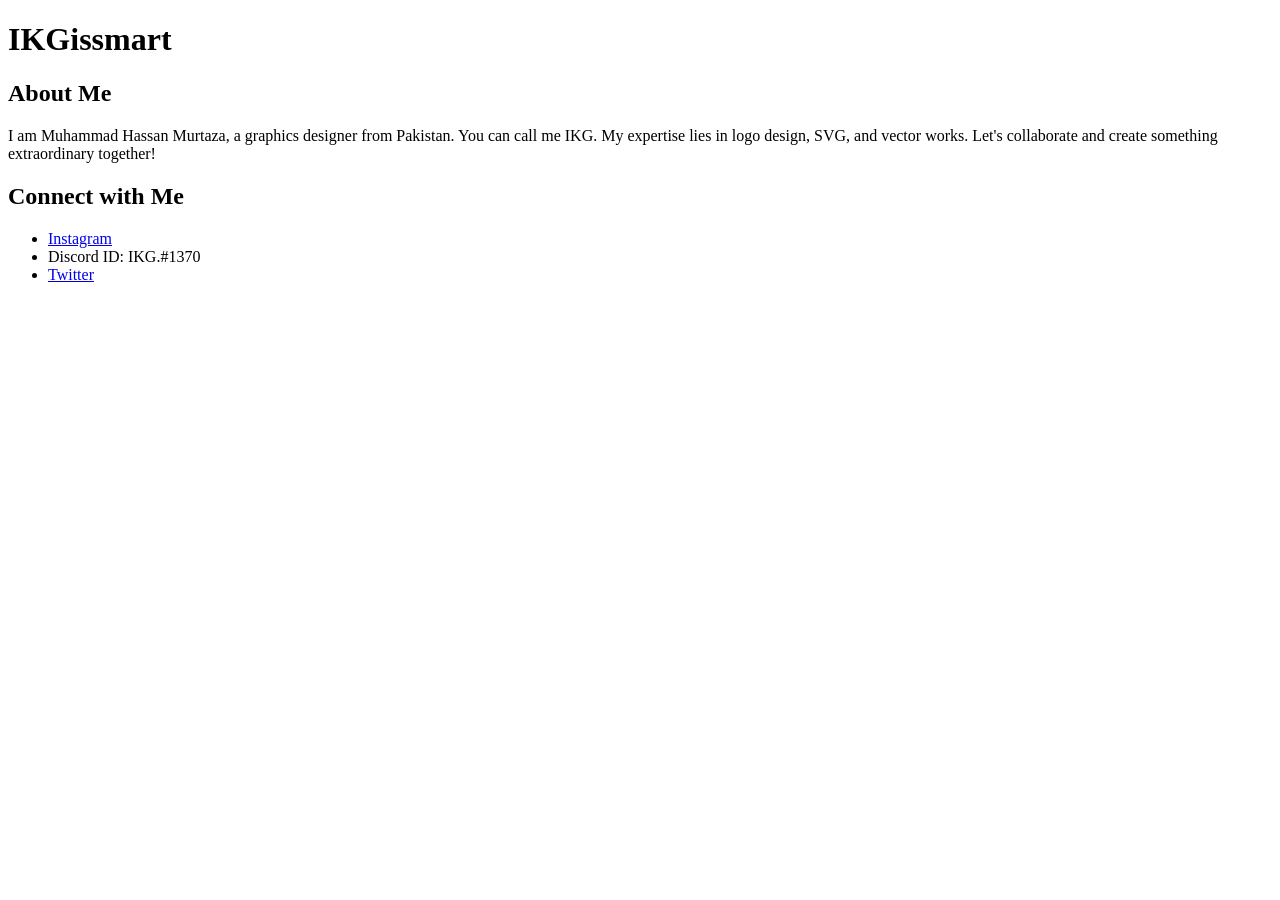
==== commit e40b6395: "index.html Changed Layout" ====
--- a/index.html
+++ b/index.html
@@ -1 +1,34 @@
-<!doctype html><html lang="en"><head><meta charset="utf-8"><link rel="canonical" href="https://paksitabnchaxk.brizy.site/"><link rel="icon" href="images/4WHdcUMw8eHr.png" sizes="16x16"><title>Home</title><meta name="description" content=""><meta property="og:title" content=""><meta property="og:description" content=""><meta property="og:url" content="https://paksitabnchaxk.brizy.site/"><meta content="summary_large_image" name="twitter:card"><meta name="viewport" content="width=device-width,initial-scale=1"><link class="brz-link brz-link-bunny-fonts-prefetch" rel="dns-prefetch" href="//fonts.bunny.net"><link class="brz-link brz-link-bunny-fonts-preconnect" rel="preconnect" href="https://fonts.bunny.net/" crossorigin=""><link class="brz-link brz-link-cdn-preconnect" rel="preconnect" href="https://a-cloud.b-cdn.net" crossorigin=""><link href="https://fonts.bunny.net/css?family=Lato:100,100italic,300,300italic,regular,italic,700,700italic,900,900italic|Overpass:100,100italic,200,200italic,300,300italic,regular,italic,600,600italic,700,700italic,800,800italic,900,900italic&subset=arabic,bengali,cyrillic,cyrillic-ext,devanagari,greek,greek-ext,gujarati,hebrew,khmer,korean,latin-ext,tamil,telugu,thai,vietnamese&display=swap" class="brz-link brz-link-google" type="text/css" rel="stylesheet"><link href="css/3DAtYJ366MFm.css" class="brz-link brz-link-preview" rel="stylesheet"><style class="brz-style"></style><style class="brz-style">.brz .brz-css-jampv{z-index:auto;margin:0}.brz .brz-css-jampv.brz-section .brz-section__content{min-height:auto;display:flex}.brz .brz-css-jampv .brz-container{justify-content:center}.brz .brz-css-jampv>.slick-slider>.brz-slick-slider__dots{color:rgba(0,0,0,1)}.brz .brz-css-jampv>.slick-slider>.brz-slick-slider__arrow{color:rgba(0,0,0,.7)}@media(min-width:991px){.brz .brz-css-jampv{display:block}}@media(min-width:991px){.brz .brz-css-jampv>.slick-slider>.brz-slick-slider__arrow:hover{color:rgba(0,0,0,1)}}@media(max-width:991px) and (min-width:768px){.brz .brz-css-jampv{z-index:auto;margin:0}.brz .brz-css-jampv.brz-section .brz-section__content{min-height:auto;display:flex}.brz .brz-css-jampv .brz-container{justify-content:center}.brz .brz-css-jampv>.slick-slider>.brz-slick-slider__dots{color:rgba(0,0,0,1)}.brz .brz-css-jampv>.slick-slider>.brz-slick-slider__arrow{color:rgba(0,0,0,.7)}}@media(max-width:991px) and (min-width:768px){.brz .brz-css-jampv{display:block}}@media(max-width:767px){.brz .brz-css-jampv{z-index:auto;margin:0}.brz .brz-css-jampv.brz-section .brz-section__content{min-height:auto;display:flex}.brz .brz-css-jampv .brz-container{justify-content:center}.brz .brz-css-jampv>.slick-slider>.brz-slick-slider__dots{color:rgba(0,0,0,1)}.brz .brz-css-jampv>.slick-slider>.brz-slick-slider__arrow{color:rgba(0,0,0,.7)}}@media(max-width:767px){.brz .brz-css-jampv{display:block}}.brz .brz-css-vuecl{padding:75px 0 75px 0}.brz .brz-css-vuecl>.brz-bg{border:0 solid rgba(102,115,141,0);border-radius:0;mix-blend-mode:normal}.brz .brz-css-vuecl>.brz-bg>.brz-bg-image{background-image:none;display:block;background-size:cover;background-repeat:no-repeat}.brz .brz-css-vuecl>.brz-bg>.brz-bg-image:after{content:"";background-image:none}.brz .brz-css-vuecl>.brz-bg>.brz-bg-color{background-color:rgba(0,0,0,0);background-image:none}.brz .brz-css-vuecl>.brz-bg>.brz-bg-map{display:none}.brz .brz-css-vuecl>.brz-bg>.brz-bg-video{display:none}.brz .brz-css-vuecl>.brz-bg>.brz-bg-shape__top{background-size:100% 100px;height:100px;transform:rotateX(0) rotateY(0);z-index:auto}.brz .brz-css-vuecl>.brz-bg>.brz-bg-shape__top::after{background-image:none;-webkit-mask-image:none;background-size:100% 100px;height:100px}.brz .brz-css-vuecl>.brz-bg>.brz-bg-shape__bottom{background-size:100% 100px;height:100px;transform:rotateX(-180deg) rotateY(-180deg);z-index:auto}.brz .brz-css-vuecl>.brz-bg>.brz-bg-shape__bottom::after{background-image:none;-webkit-mask-image:none;background-size:100% 100px;height:100px}@media(min-width:991px){.brz .brz-css-vuecl>.brz-bg{transition-duration:.5s;transition-property:filter,box-shadow,background,border-radius,border-color}.brz .brz-css-vuecl>.brz-bg>.brz-bg-image{background-attachment:scroll;transition-duration:.5s;transition-property:filter,box-shadow,background,border-radius,border-color}.brz .brz-css-vuecl>.brz-bg>.brz-bg-color{transition-duration:.5s;transition-property:filter,box-shadow,background,border-radius,border-color}.brz .brz-css-vuecl>.brz-bg>.brz-bg-map{transition-duration:.5s;transition-property:filter,box-shadow,background,border-radius,border-color}.brz .brz-css-vuecl>.brz-bg>.brz-bg-video{transition-duration:.5s;transition-property:filter,box-shadow,background,border-radius,border-color}}@media(max-width:991px) and (min-width:768px){.brz .brz-css-vuecl{padding:50px 15px 50px 15px}.brz .brz-css-vuecl>.brz-bg{border:0 solid rgba(102,115,141,0);border-radius:0;mix-blend-mode:normal}.brz .brz-css-vuecl>.brz-bg>.brz-bg-image{background-image:none;display:block;background-size:cover;background-repeat:no-repeat}.brz .brz-css-vuecl>.brz-bg>.brz-bg-image:after{content:"";background-image:none}.brz .brz-css-vuecl>.brz-bg>.brz-bg-color{background-color:rgba(0,0,0,0);background-image:none}.brz .brz-css-vuecl>.brz-bg>.brz-bg-map{display:none}.brz .brz-css-vuecl>.brz-bg>.brz-bg-video{display:none}.brz .brz-css-vuecl>.brz-bg>.brz-bg-shape__top{background-size:100% 100px;height:100px;transform:rotateX(0) rotateY(0);z-index:auto}.brz .brz-css-vuecl>.brz-bg>.brz-bg-shape__top::after{background-image:none;-webkit-mask-image:none;background-size:100% 100px;height:100px}.brz .brz-css-vuecl>.brz-bg>.brz-bg-shape__bottom{background-size:100% 100px;height:100px;transform:rotateX(-180deg) rotateY(-180deg);z-index:auto}.brz .brz-css-vuecl>.brz-bg>.brz-bg-shape__bottom::after{background-image:none;-webkit-mask-image:none;background-size:100% 100px;height:100px}}@media(max-width:991px) and (min-width:768px){.brz .brz-css-vuecl>.brz-bg{transition-duration:.5s;transition-property:filter,box-shadow,background,border-radius,border-color}.brz .brz-css-vuecl>.brz-bg>.brz-bg-image{transition-duration:.5s;transition-property:filter,box-shadow,background,border-radius,border-color}.brz .brz-css-vuecl>.brz-bg>.brz-bg-color{transition-duration:.5s;transition-property:filter,box-shadow,background,border-radius,border-color}.brz .brz-css-vuecl>.brz-bg>.brz-bg-map{transition-duration:.5s;transition-property:filter,box-shadow,background,border-radius,border-color}.brz .brz-css-vuecl>.brz-bg>.brz-bg-video{transition-duration:.5s;transition-property:filter,box-shadow,background,border-radius,border-color}}@media(max-width:767px){.brz .brz-css-vuecl{padding:25px 15px 25px 15px}.brz .brz-css-vuecl>.brz-bg{border:0 solid rgba(102,115,141,0);border-radius:0;mix-blend-mode:normal}.brz .brz-css-vuecl>.brz-bg>.brz-bg-image{background-image:none;display:block;background-size:cover;background-repeat:no-repeat}.brz .brz-css-vuecl>.brz-bg>.brz-bg-image:after{content:"";background-image:none}.brz .brz-css-vuecl>.brz-bg>.brz-bg-color{background-color:rgba(0,0,0,0);background-image:none}.brz .brz-css-vuecl>.brz-bg>.brz-bg-map{display:none}.brz .brz-css-vuecl>.brz-bg>.brz-bg-video{display:none}.brz .brz-css-vuecl>.brz-bg>.brz-bg-shape__top{background-size:100% 100px;height:100px;transform:rotateX(0) rotateY(0);z-index:auto}.brz .brz-css-vuecl>.brz-bg>.brz-bg-shape__top::after{background-image:none;-webkit-mask-image:none;background-size:100% 100px;height:100px}.brz .brz-css-vuecl>.brz-bg>.brz-bg-shape__bottom{background-size:100% 100px;height:100px;transform:rotateX(-180deg) rotateY(-180deg);z-index:auto}.brz .brz-css-vuecl>.brz-bg>.brz-bg-shape__bottom::after{background-image:none;-webkit-mask-image:none;background-size:100% 100px;height:100px}}@media(max-width:767px){.brz .brz-css-vuecl>.brz-bg{transition-duration:.5s;transition-property:filter,box-shadow,background,border-radius,border-color}.brz .brz-css-vuecl>.brz-bg>.brz-bg-image{transition-duration:.5s;transition-property:filter,box-shadow,background,border-radius,border-color}.brz .brz-css-vuecl>.brz-bg>.brz-bg-color{transition-duration:.5s;transition-property:filter,box-shadow,background,border-radius,border-color}.brz .brz-css-vuecl>.brz-bg>.brz-bg-map{transition-duration:.5s;transition-property:filter,box-shadow,background,border-radius,border-color}.brz .brz-css-vuecl>.brz-bg>.brz-bg-video{transition-duration:.5s;transition-property:filter,box-shadow,background,border-radius,border-color}}.brz .brz-css-ncium{border:0 solid transparent}@media(min-width:991px){.brz .brz-css-ncium{max-width:calc(1 * var(--brz-section-container-max-width,1170px))}}@media(max-width:991px) and (min-width:768px){.brz .brz-css-ncium{border:0 solid transparent}}@media(max-width:991px) and (min-width:768px){.brz .brz-css-ncium{max-width:100%}}@media(max-width:767px){.brz .brz-css-ncium{border:0 solid transparent}}@media(max-width:767px){.brz .brz-css-ncium{max-width:100%}}.brz .brz-css-sjtqw{margin:0;z-index:auto;align-items:flex-start}.brz .brz-css-sjtqw>.brz-bg{border:0 solid rgba(102,115,141,0);border-radius:0;box-shadow:none;max-width:100%;mix-blend-mode:normal}.brz .brz-css-sjtqw>.brz-bg>.brz-bg-image{background-image:none;display:block}.brz .brz-css-sjtqw>.brz-bg>.brz-bg-image:after{content:"";background-image:none}.brz .brz-css-sjtqw>.brz-bg>.brz-bg-color{background-color:rgba(0,0,0,0);background-image:none}.brz .brz-css-sjtqw>.brz-bg>.brz-bg-map{display:none}.brz .brz-css-sjtqw>.brz-bg>.brz-bg-video{display:none}.brz .brz-css-sjtqw>.brz-row{border:0 solid transparent}@media(min-width:991px){.brz .brz-css-sjtqw{min-height:auto;display:flex}.brz .brz-css-sjtqw>.brz-bg{transition-duration:.5s;transition-property:filter,box-shadow,background,border-radius,border-color}.brz .brz-css-sjtqw>.brz-bg>.brz-bg-image{transition-duration:.5s;transition-property:filter,box-shadow,background,border-radius,border-color}.brz .brz-css-sjtqw>.brz-bg>.brz-bg-color{transition-duration:.5s;transition-property:filter,box-shadow,background,border-radius,border-color}.brz .brz-css-sjtqw>.brz-bg>.brz-bg-video{transition-duration:.5s;transition-property:filter,box-shadow,background,border-radius,border-color}.brz .brz-css-sjtqw>.brz-row{transition-duration:.5s;transition-property:filter,box-shadow,background,border-radius,border-color}}@media(max-width:991px) and (min-width:768px){.brz .brz-css-sjtqw{margin:0;z-index:auto;align-items:flex-start}.brz .brz-css-sjtqw>.brz-bg{border:0 solid rgba(102,115,141,0);border-radius:0;box-shadow:none;max-width:100%;mix-blend-mode:normal}.brz .brz-css-sjtqw>.brz-bg>.brz-bg-image{background-image:none;display:block}.brz .brz-css-sjtqw>.brz-bg>.brz-bg-image:after{content:"";background-image:none}.brz .brz-css-sjtqw>.brz-bg>.brz-bg-color{background-color:rgba(0,0,0,0);background-image:none}.brz .brz-css-sjtqw>.brz-bg>.brz-bg-map{display:none}.brz .brz-css-sjtqw>.brz-bg>.brz-bg-video{display:none}.brz .brz-css-sjtqw>.brz-row{border:0 solid transparent}}@media(max-width:991px) and (min-width:768px){.brz .brz-css-sjtqw{min-height:auto;display:flex}.brz .brz-css-sjtqw>.brz-bg{transition-duration:.5s;transition-property:filter,box-shadow,background,border-radius,border-color}.brz .brz-css-sjtqw>.brz-bg>.brz-bg-image{transition-duration:.5s;transition-property:filter,box-shadow,background,border-radius,border-color}.brz .brz-css-sjtqw>.brz-bg>.brz-bg-color{transition-duration:.5s;transition-property:filter,box-shadow,background,border-radius,border-color}.brz .brz-css-sjtqw>.brz-bg>.brz-bg-video{transition-duration:.5s;transition-property:filter,box-shadow,background,border-radius,border-color}.brz .brz-css-sjtqw>.brz-row{flex-direction:row;flex-wrap:wrap;justify-content:flex-start;transition-duration:.5s;transition-property:filter,box-shadow,background,border-radius,border-color}}@media(max-width:767px){.brz .brz-css-sjtqw{margin:0;z-index:auto;align-items:flex-start}.brz .brz-css-sjtqw>.brz-bg{border:0 solid rgba(102,115,141,0);border-radius:0;box-shadow:none;max-width:100%;mix-blend-mode:normal}.brz .brz-css-sjtqw>.brz-bg>.brz-bg-image{background-image:none;display:block}.brz .brz-css-sjtqw>.brz-bg>.brz-bg-image:after{content:"";background-image:none}.brz .brz-css-sjtqw>.brz-bg>.brz-bg-color{background-color:rgba(0,0,0,0);background-image:none}.brz .brz-css-sjtqw>.brz-bg>.brz-bg-map{display:none}.brz .brz-css-sjtqw>.brz-bg>.brz-bg-video{display:none}.brz .brz-css-sjtqw>.brz-row{border:0 solid transparent}}@media(max-width:767px){.brz .brz-css-sjtqw{min-height:auto;display:flex}.brz .brz-css-sjtqw>.brz-bg{transition-duration:.5s;transition-property:filter,box-shadow,background,border-radius,border-color}.brz .brz-css-sjtqw>.brz-bg>.brz-bg-image{transition-duration:.5s;transition-property:filter,box-shadow,background,border-radius,border-color}.brz .brz-css-sjtqw>.brz-bg>.brz-bg-color{transition-duration:.5s;transition-property:filter,box-shadow,background,border-radius,border-color}.brz .brz-css-sjtqw>.brz-bg>.brz-bg-video{transition-duration:.5s;transition-property:filter,box-shadow,background,border-radius,border-color}.brz .brz-css-sjtqw>.brz-row{flex-direction:row;flex-wrap:wrap;justify-content:flex-start;transition-duration:.5s;transition-property:filter,box-shadow,background,border-radius,border-color}}.brz .brz-css-ysjry{padding:10px;max-width:100%}@media(max-width:991px) and (min-width:768px){.brz .brz-css-ysjry{padding:0;max-width:100%}}@media(max-width:767px){.brz .brz-css-ysjry{padding:0;max-width:100%}}.brz .brz-css-zwvck{z-index:auto;flex:1 1 50%;max-width:50%;justify-content:flex-start}.brz .brz-css-zwvck>.brz-bg{border:0 solid rgba(102,115,141,0);border-radius:0;box-shadow:none;margin:0;mix-blend-mode:normal}.brz .brz-css-zwvck>.brz-bg>.brz-bg-image{background-image:none;display:block}.brz .brz-css-zwvck>.brz-bg>.brz-bg-image:after{content:"";background-image:none}.brz .brz-css-zwvck>.brz-bg>.brz-bg-color{background-color:rgba(0,0,0,0);background-image:none}.brz .brz-css-zwvck>.brz-bg>.brz-bg-map{display:none}.brz .brz-css-zwvck>.brz-bg>.brz-bg-video{display:none}@media(min-width:991px){.brz .brz-css-zwvck>.brz-bg{transition-duration:.5s;transition-property:filter,box-shadow,background,border-radius,border-color}.brz .brz-css-zwvck>.brz-bg>.brz-bg-image{transition-duration:.5s;transition-property:filter,box-shadow,background,border-radius,border-color}.brz .brz-css-zwvck>.brz-bg>.brz-bg-color{transition-duration:.5s;transition-property:filter,box-shadow,background,border-radius,border-color}}@media(max-width:991px) and (min-width:768px){.brz .brz-css-zwvck{z-index:auto;flex:1 1 50%;max-width:50%;justify-content:flex-start}.brz .brz-css-zwvck>.brz-bg{border:0 solid rgba(102,115,141,0);border-radius:0;box-shadow:none;margin:0;mix-blend-mode:normal}.brz .brz-css-zwvck>.brz-bg>.brz-bg-image{background-image:none;display:block}.brz .brz-css-zwvck>.brz-bg>.brz-bg-image:after{content:"";background-image:none}.brz .brz-css-zwvck>.brz-bg>.brz-bg-color{background-color:rgba(0,0,0,0);background-image:none}.brz .brz-css-zwvck>.brz-bg>.brz-bg-map{display:none}.brz .brz-css-zwvck>.brz-bg>.brz-bg-video{display:none}}@media(max-width:991px) and (min-width:768px){.brz .brz-css-zwvck>.brz-bg{transition-duration:.5s;transition-property:filter,box-shadow,background,border-radius,border-color}.brz .brz-css-zwvck>.brz-bg>.brz-bg-image{transition-duration:.5s;transition-property:filter,box-shadow,background,border-radius,border-color}.brz .brz-css-zwvck>.brz-bg>.brz-bg-color{transition-duration:.5s;transition-property:filter,box-shadow,background,border-radius,border-color}}@media(max-width:767px){.brz .brz-css-zwvck{z-index:auto;flex:1 1 100%;max-width:100%;justify-content:flex-start}.brz .brz-css-zwvck>.brz-bg{border:0 solid rgba(102,115,141,0);border-radius:0;box-shadow:none;margin:10px 0 10px 0;mix-blend-mode:normal}.brz .brz-css-zwvck>.brz-bg>.brz-bg-image{background-image:none;display:block}.brz .brz-css-zwvck>.brz-bg>.brz-bg-image:after{content:"";background-image:none}.brz .brz-css-zwvck>.brz-bg>.brz-bg-color{background-color:rgba(0,0,0,0);background-image:none}.brz .brz-css-zwvck>.brz-bg>.brz-bg-map{display:none}.brz .brz-css-zwvck>.brz-bg>.brz-bg-video{display:none}}@media(max-width:767px){.brz .brz-css-zwvck>.brz-bg{transition-duration:.5s;transition-property:filter,box-shadow,background,border-radius,border-color}.brz .brz-css-zwvck>.brz-bg>.brz-bg-image{transition-duration:.5s;transition-property:filter,box-shadow,background,border-radius,border-color}.brz .brz-css-zwvck>.brz-bg>.brz-bg-color{transition-duration:.5s;transition-property:filter,box-shadow,background,border-radius,border-color}}.brz .brz-css-bmcyy{z-index:auto;margin:0;border:0 solid transparent;padding:5px 15px 5px 15px;min-height:auto}@media(min-width:991px){.brz .brz-css-bmcyy{display:flex;transition-duration:.5s;transition-property:filter,box-shadow,background,border-radius,border-color}}@media(max-width:991px) and (min-width:768px){.brz .brz-css-bmcyy{z-index:auto;margin:0;border:0 solid transparent;padding:5px 15px 5px 15px;min-height:auto}}@media(max-width:991px) and (min-width:768px){.brz .brz-css-bmcyy{display:flex;transition-duration:.5s;transition-property:filter,box-shadow,background,border-radius,border-color}}@media(max-width:767px){.brz .brz-css-bmcyy{z-index:auto;margin:10px 0 10px 0;border:0 solid transparent;padding:0;min-height:auto}}@media(max-width:767px){.brz .brz-css-bmcyy{display:flex;transition-duration:.5s;transition-property:filter,box-shadow,background,border-radius,border-color}}.brz .brz-css-lxmkw{padding:0;margin:10px 0 10px 0;justify-content:center;position:relative}.brz .brz-css-lxmkw .brz-hover-animation{justify-content:center}@media(min-width:991px){.brz .brz-css-lxmkw{display:flex;z-index:auto;position:relative}}@media(max-width:991px) and (min-width:768px){.brz .brz-css-lxmkw{padding:0;margin:10px 0 10px 0;justify-content:center;position:relative}.brz .brz-css-lxmkw .brz-hover-animation{justify-content:center}}@media(max-width:991px) and (min-width:768px){.brz .brz-css-lxmkw{display:flex;z-index:auto;position:relative}}@media(max-width:767px){.brz .brz-css-lxmkw{padding:0;margin:10px 0 10px 0;justify-content:center;position:relative}.brz .brz-css-lxmkw .brz-hover-animation{justify-content:center}}@media(max-width:767px){.brz .brz-css-lxmkw{display:flex;z-index:auto;position:relative}}.brz .brz-css-vtgxn:not(.brz-image--hovered){max-width:100%}.brz .brz-css-vtgxn{height:auto;box-shadow:none;border:0 solid rgba(102,115,141,0);border-radius:0}.brz .brz-css-vtgxn .brz-picture:after{box-shadow:none;background-color:rgba(255,255,255,0);background-image:none;border-radius:0}.brz .brz-css-vtgxn .brz-picture{-webkit-mask-image:none;mask-image:none}@media(min-width:991px){.brz .brz-css-vtgxn{transition-duration:.5s;transition-property:filter,box-shadow,background,border-radius,border-color}.brz .brz-css-vtgxn .brz-picture:after{transition-duration:.5s;transition-property:filter,box-shadow,background,border-radius,border-color}.brz .brz-css-vtgxn .brz-picture{transition-duration:.5s;transition-property:filter,box-shadow,background,border-radius,border-color}}@media(max-width:991px) and (min-width:768px){.brz .brz-css-vtgxn:not(.brz-image--hovered){max-width:100%}.brz .brz-css-vtgxn{height:auto;box-shadow:none;border:0 solid rgba(102,115,141,0);border-radius:0}.brz .brz-css-vtgxn .brz-picture:after{box-shadow:none;background-color:rgba(255,255,255,0);background-image:none;border-radius:0}.brz .brz-css-vtgxn .brz-picture{-webkit-mask-image:none;mask-image:none}}@media(max-width:991px) and (min-width:768px){.brz .brz-css-vtgxn{transition-duration:.5s;transition-property:filter,box-shadow,background,border-radius,border-color}.brz .brz-css-vtgxn .brz-picture:after{transition-duration:.5s;transition-property:filter,box-shadow,background,border-radius,border-color}.brz .brz-css-vtgxn .brz-picture{transition-duration:.5s;transition-property:filter,box-shadow,background,border-radius,border-color}}@media(max-width:767px){.brz .brz-css-vtgxn:not(.brz-image--hovered){max-width:100%}.brz .brz-css-vtgxn{height:auto;box-shadow:none;border:0 solid rgba(102,115,141,0);border-radius:0}.brz .brz-css-vtgxn .brz-picture:after{box-shadow:none;background-color:rgba(255,255,255,0);background-image:none;border-radius:0}.brz .brz-css-vtgxn .brz-picture{-webkit-mask-image:none;mask-image:none}}@media(max-width:767px){.brz .brz-css-vtgxn{transition-duration:.5s;transition-property:filter,box-shadow,background,border-radius,border-color}.brz .brz-css-vtgxn .brz-picture:after{transition-duration:.5s;transition-property:filter,box-shadow,background,border-radius,border-color}.brz .brz-css-vtgxn .brz-picture{transition-duration:.5s;transition-property:filter,box-shadow,background,border-radius,border-color}}.brz .brz-css-fowbz.brz-hover-animation__container{max-width:100%}@media(max-width:991px) and (min-width:768px){.brz .brz-css-fowbz.brz-hover-animation__container{max-width:100%}}@media(max-width:767px){.brz .brz-css-fowbz.brz-hover-animation__container{max-width:100%}}.brz .brz-css-wxtwv{padding-top:88.9995%}.brz .brz-css-wxtwv>.brz-img{position:absolute;width:100%}@media(max-width:991px) and (min-width:768px){.brz .brz-css-wxtwv{padding-top:88.9988%}.brz .brz-css-wxtwv>.brz-img{position:absolute;width:100%}}@media(max-width:767px){.brz .brz-css-wxtwv{padding-top:89%}.brz .brz-css-wxtwv>.brz-img{position:absolute;width:100%}}.brz .brz-css-ycxoa{height:50px}@media(max-width:991px) and (min-width:768px){.brz .brz-css-ycxoa{height:50px}}@media(max-width:767px){.brz .brz-css-ycxoa{height:50px}}.brz .brz-css-hxcsv{width:100%;mix-blend-mode:normal}@media(max-width:991px) and (min-width:768px){.brz .brz-css-hxcsv{width:100%;mix-blend-mode:normal}}@media(max-width:767px){.brz .brz-css-hxcsv{width:100%;mix-blend-mode:normal}}.brz .brz-css-ncsyo{width:75%}.brz .brz-css-ncsyo .brz-hr{border-top:2px solid rgba(var(--brz-global-color7),.75);border-radius:0}.brz .brz-css-ncsyo .brz-line-container:before{mask-size:20px 100%;-webkit-mask-size:20px 100%;border-top:2px solid rgba(var(--brz-global-color7),.75);border-radius:0}.brz .brz-css-ncsyo .brz-line-container:after{display:none;mask-size:20px 100%;-webkit-mask-size:20px 100%;border-top:2px solid rgba(var(--brz-global-color7),.75);border-radius:0}.brz .brz-css-ncsyo .brz-line-content{color:rgba(0,0,0,1)}.brz .brz-css-ncsyo.brz-line-text .brz-line-content{font-family:Lato,sans-serif;font-size:20px;line-height:1;font-weight:400;letter-spacing:0;margin:0 10px}.brz .brz-css-ncsyo.brz-line-icon .brz-line-content{font-size:16px;transform:rotate(0)}.brz .brz-css-ncsyo .brz-line-icon-wrapper{box-shadow:none;border-radius:0;margin:0 10px;background-color:rgba(255,0,0,0);border:0 solid transparent;padding:0}@media(min-width:991px){.brz .brz-css-ncsyo .brz-hr{transition-duration:.5s}.brz .brz-css-ncsyo .brz-line-container:before{transition-duration:.5s}.brz .brz-css-ncsyo .brz-line-container:after{transition-duration:.5s}.brz .brz-css-ncsyo .brz-line-content{transition-duration:.5s}.brz .brz-css-ncsyo .brz-line-icon-wrapper{transition-duration:.5s}}@media(max-width:991px) and (min-width:768px){.brz .brz-css-ncsyo{width:75%}.brz .brz-css-ncsyo .brz-hr{border-top:2px solid rgba(var(--brz-global-color7),.75);border-radius:0}.brz .brz-css-ncsyo .brz-line-container:before{mask-size:20px 100%;-webkit-mask-size:20px 100%;border-top:2px solid rgba(var(--brz-global-color7),.75);border-radius:0}.brz .brz-css-ncsyo .brz-line-container:after{display:none;mask-size:20px 100%;-webkit-mask-size:20px 100%;border-top:2px solid rgba(var(--brz-global-color7),.75);border-radius:0}.brz .brz-css-ncsyo .brz-line-content{color:rgba(0,0,0,1)}.brz .brz-css-ncsyo.brz-line-text .brz-line-content{font-family:Lato,sans-serif;font-size:20px;line-height:1;font-weight:400;letter-spacing:0;margin:0 10px}.brz .brz-css-ncsyo.brz-line-icon .brz-line-content{font-size:16px;transform:rotate(0)}.brz .brz-css-ncsyo .brz-line-icon-wrapper{box-shadow:none;border-radius:0;margin:0 10px;background-color:rgba(255,0,0,0);border:0 solid transparent;padding:0}}@media(max-width:991px) and (min-width:768px){.brz .brz-css-ncsyo .brz-hr{transition-duration:.5s}.brz .brz-css-ncsyo .brz-line-container:before{transition-duration:.5s}.brz .brz-css-ncsyo .brz-line-container:after{transition-duration:.5s}.brz .brz-css-ncsyo .brz-line-content{transition-duration:.5s}.brz .brz-css-ncsyo .brz-line-icon-wrapper{transition-duration:.5s}}@media(max-width:767px){.brz .brz-css-ncsyo{width:75%}.brz .brz-css-ncsyo .brz-hr{border-top:2px solid rgba(var(--brz-global-color7),.75);border-radius:0}.brz .brz-css-ncsyo .brz-line-container:before{mask-size:20px 100%;-webkit-mask-size:20px 100%;border-top:2px solid rgba(var(--brz-global-color7),.75);border-radius:0}.brz .brz-css-ncsyo .brz-line-container:after{display:none;mask-size:20px 100%;-webkit-mask-size:20px 100%;border-top:2px solid rgba(var(--brz-global-color7),.75);border-radius:0}.brz .brz-css-ncsyo .brz-line-content{color:rgba(0,0,0,1)}.brz .brz-css-ncsyo.brz-line-text .brz-line-content{font-family:Lato,sans-serif;font-size:20px;line-height:1;font-weight:400;letter-spacing:0;margin:0 10px}.brz .brz-css-ncsyo.brz-line-icon .brz-line-content{font-size:16px;transform:rotate(0)}.brz .brz-css-ncsyo .brz-line-icon-wrapper{box-shadow:none;border-radius:0;margin:0 10px;background-color:rgba(255,0,0,0);border:0 solid transparent;padding:0}}@media(max-width:767px){.brz .brz-css-ncsyo .brz-hr{transition-duration:.5s}.brz .brz-css-ncsyo .brz-line-container:before{transition-duration:.5s}.brz .brz-css-ncsyo .brz-line-container:after{transition-duration:.5s}.brz .brz-css-ncsyo .brz-line-content{transition-duration:.5s}.brz .brz-css-ncsyo .brz-line-icon-wrapper{transition-duration:.5s}}.brz .brz-css-lktmv{z-index:auto;position:relative;margin:10px 0 10px 0}@media(min-width:991px){.brz .brz-css-lktmv{display:flex;position:relative}}@media(max-width:991px) and (min-width:768px){.brz .brz-css-lktmv{z-index:auto;position:relative;margin:10px 0 10px 0}}@media(max-width:991px) and (min-width:768px){.brz .brz-css-lktmv{display:flex;position:relative}}@media(max-width:767px){.brz .brz-css-lktmv{z-index:auto;position:relative;margin:10px 0 10px 0}}@media(max-width:767px){.brz .brz-css-lktmv{display:flex;position:relative}}.brz .brz-css-jdsyq{justify-content:center;padding:0;margin:0 -5px -20px -5px}@media(max-width:991px) and (min-width:768px){.brz .brz-css-jdsyq{justify-content:center;padding:0;margin:0 -5px -20px -5px}}@media(max-width:767px){.brz .brz-css-jdsyq{justify-content:center;padding:0;margin:0 -5px -20px -5px}}.brz .brz-css-fclqv{padding:0 5px 20px 5px}@media(max-width:991px) and (min-width:768px){.brz .brz-css-fclqv{padding:0 5px 20px 5px}}@media(max-width:767px){.brz .brz-css-fclqv{padding:0 5px 20px 5px}}.brz .brz-css-xmjyu{color:rgba(var(--brz-global-color3),1);background-color:rgba(189,225,244,0);background-image:none;border:0 solid rgba(35,157,219,0);box-shadow:none;font-size:48px;border:0;background:0 0;box-shadow:initial;background-image:none;padding:0;stroke-width:1}@media(min-width:991px){.brz .brz-css-xmjyu{transition-duration:.5s;transition-property:color,box-shadow,background,border,border-color}}@media(min-width:991px){.brz .brz-css-xmjyu:hover{color:rgba(var(--brz-global-color3),.8)}}@media(max-width:991px) and (min-width:768px){.brz .brz-css-xmjyu{color:rgba(var(--brz-global-color3),1);background-color:rgba(189,225,244,0);background-image:none;border:0 solid rgba(35,157,219,0);box-shadow:none;font-size:48px;border:0;background:0 0;box-shadow:initial;background-image:none;padding:0;stroke-width:1}}@media(max-width:991px) and (min-width:768px){.brz .brz-css-xmjyu{transition-duration:.5s;transition-property:color,box-shadow,background,border,border-color}}@media(max-width:767px){.brz .brz-css-xmjyu{color:rgba(var(--brz-global-color3),1);background-color:rgba(189,225,244,0);background-image:none;border:0 solid rgba(35,157,219,0);box-shadow:none;font-size:48px;border:0;background:0 0;box-shadow:initial;background-image:none;padding:0;stroke-width:1}}@media(max-width:767px){.brz .brz-css-xmjyu{transition-duration:.5s;transition-property:color,box-shadow,background,border,border-color}}.brz .brz-css-eqtpd>.brz-bg>.brz-bg-image{background-image:none}.brz .brz-css-eqtpd>.brz-bg>.brz-bg-image:after{content:"";background-image:none}.brz .brz-css-eqtpd>.brz-bg>.brz-bg-color{background-color:rgba(0,0,0,0);background-image:none}@media(max-width:991px) and (min-width:768px){.brz .brz-css-eqtpd>.brz-bg>.brz-bg-image{background-image:none}.brz .brz-css-eqtpd>.brz-bg>.brz-bg-image:after{content:"";background-image:none}.brz .brz-css-eqtpd>.brz-bg>.brz-bg-color{background-color:rgba(0,0,0,0);background-image:none}}@media(max-width:767px){.brz .brz-css-eqtpd>.brz-bg>.brz-bg-image{background-image:none}.brz .brz-css-eqtpd>.brz-bg>.brz-bg-image:after{content:"";background-image:none}.brz .brz-css-eqtpd>.brz-bg>.brz-bg-color{background-color:rgba(0,0,0,0);background-image:none}}.brz .brz-css-eqezf{justify-content:center;align-items:center}.brz .brz-css-eqezf>.brz-container__wrap{width:1170px}.brz .brz-css-eqezf>.brz-container__wrap .brz-popup2__close{display:block;top:-36px;right:-36px;left:auto;bottom:auto;color:rgba(255,255,255,1)}.brz .brz-css-eqezf>.brz-container__wrap .brz-popup2__close .brz-icon-svg{font-size:16px;padding:0;background-color:rgba(0,0,0,0);border-radius:0;box-shadow:none}.brz .brz-css-eqezf .brz-container>.brz-row__container{min-height:auto;align-items:center}@media(min-width:991px){.brz .brz-css-eqezf>.brz-container__wrap .brz-popup2__close{transition-duration:.5s}}@media(max-width:991px) and (min-width:768px){.brz .brz-css-eqezf{justify-content:center;align-items:center}.brz .brz-css-eqezf>.brz-container__wrap{width:1170px}.brz .brz-css-eqezf>.brz-container__wrap .brz-popup2__close{display:block;top:-36px;right:-36px;left:auto;bottom:auto;color:rgba(255,255,255,1)}.brz .brz-css-eqezf>.brz-container__wrap .brz-popup2__close .brz-icon-svg{font-size:16px;padding:0;background-color:rgba(0,0,0,0);border-radius:0;box-shadow:none}.brz .brz-css-eqezf .brz-container>.brz-row__container{min-height:auto;align-items:center}}@media(max-width:991px) and (min-width:768px){.brz .brz-css-eqezf>.brz-container__wrap .brz-popup2__close{transition-duration:.5s}}@media(max-width:767px){.brz .brz-css-eqezf{justify-content:center;align-items:center}.brz .brz-css-eqezf>.brz-container__wrap{width:1170px}.brz .brz-css-eqezf>.brz-container__wrap .brz-popup2__close{display:block;top:-36px;right:-36px;left:auto;bottom:auto;color:rgba(255,255,255,1)}.brz .brz-css-eqezf>.brz-container__wrap .brz-popup2__close .brz-icon-svg{font-size:16px;padding:0;background-color:rgba(0,0,0,0);border-radius:0;box-shadow:none}.brz .brz-css-eqezf .brz-container>.brz-row__container{min-height:auto;align-items:center}}@media(max-width:767px){.brz .brz-css-eqezf>.brz-container__wrap .brz-popup2__close{transition-duration:.5s}}.brz .brz-css-axbgx:not(.brz-image--hovered){max-width:79%}.brz .brz-css-axbgx{height:auto;box-shadow:none;border:0 solid rgba(102,115,141,0);border-radius:0}.brz .brz-css-axbgx .brz-picture:after{box-shadow:none;background-color:rgba(255,255,255,0);background-image:none;border-radius:0}.brz .brz-css-axbgx .brz-picture{-webkit-mask-image:none;mask-image:none}@media(min-width:991px){.brz .brz-css-axbgx{transition-duration:.5s;transition-property:filter,box-shadow,background,border-radius,border-color}.brz .brz-css-axbgx .brz-picture:after{transition-duration:.5s;transition-property:filter,box-shadow,background,border-radius,border-color}.brz .brz-css-axbgx .brz-picture{transition-duration:.5s;transition-property:filter,box-shadow,background,border-radius,border-color}}@media(max-width:991px) and (min-width:768px){.brz .brz-css-axbgx:not(.brz-image--hovered){max-width:79%}.brz .brz-css-axbgx{height:auto;box-shadow:none;border:0 solid rgba(102,115,141,0);border-radius:0}.brz .brz-css-axbgx .brz-picture:after{box-shadow:none;background-color:rgba(255,255,255,0);background-image:none;border-radius:0}.brz .brz-css-axbgx .brz-picture{-webkit-mask-image:none;mask-image:none}}@media(max-width:991px) and (min-width:768px){.brz .brz-css-axbgx{transition-duration:.5s;transition-property:filter,box-shadow,background,border-radius,border-color}.brz .brz-css-axbgx .brz-picture:after{transition-duration:.5s;transition-property:filter,box-shadow,background,border-radius,border-color}.brz .brz-css-axbgx .brz-picture{transition-duration:.5s;transition-property:filter,box-shadow,background,border-radius,border-color}}@media(max-width:767px){.brz .brz-css-axbgx:not(.brz-image--hovered){max-width:24%}.brz .brz-css-axbgx{height:auto;box-shadow:none;border:0 solid rgba(102,115,141,0);border-radius:0}.brz .brz-css-axbgx .brz-picture:after{box-shadow:none;background-color:rgba(255,255,255,0);background-image:none;border-radius:0}.brz .brz-css-axbgx .brz-picture{-webkit-mask-image:none;mask-image:none}}@media(max-width:767px){.brz .brz-css-axbgx{transition-duration:.5s;transition-property:filter,box-shadow,background,border-radius,border-color}.brz .brz-css-axbgx .brz-picture:after{transition-duration:.5s;transition-property:filter,box-shadow,background,border-radius,border-color}.brz .brz-css-axbgx .brz-picture{transition-duration:.5s;transition-property:filter,box-shadow,background,border-radius,border-color}}.brz .brz-css-vqeur.brz-hover-animation__container{max-width:79%}@media(max-width:991px) and (min-width:768px){.brz .brz-css-vqeur.brz-hover-animation__container{max-width:79%}}@media(max-width:767px){.brz .brz-css-vqeur.brz-hover-animation__container{max-width:24%}}.brz .brz-css-fbyeg{padding-top:99.9882%}.brz .brz-css-fbyeg>.brz-img{position:absolute;width:100%}@media(max-width:991px) and (min-width:768px){.brz .brz-css-fbyeg{padding-top:99.99%}.brz .brz-css-fbyeg>.brz-img{position:absolute;width:100%}}@media(max-width:767px){.brz .brz-css-fbyeg{padding-top:99.9901%}.brz .brz-css-fbyeg>.brz-img{position:absolute;width:100%}}.brz .brz-css-bwgyv:not(.brz-image--hovered){max-width:79%}.brz .brz-css-bwgyv{height:auto;box-shadow:none;border:0 solid rgba(102,115,141,0);border-radius:0}.brz .brz-css-bwgyv .brz-picture:after{box-shadow:none;background-color:rgba(255,255,255,0);background-image:none;border-radius:0}.brz .brz-css-bwgyv .brz-picture{-webkit-mask-image:none;mask-image:none}@media(min-width:991px){.brz .brz-css-bwgyv{transition-duration:.5s;transition-property:filter,box-shadow,background,border-radius,border-color}.brz .brz-css-bwgyv .brz-picture:after{transition-duration:.5s;transition-property:filter,box-shadow,background,border-radius,border-color}.brz .brz-css-bwgyv .brz-picture{transition-duration:.5s;transition-property:filter,box-shadow,background,border-radius,border-color}}@media(max-width:991px) and (min-width:768px){.brz .brz-css-bwgyv:not(.brz-image--hovered){max-width:79%}.brz .brz-css-bwgyv{height:auto;box-shadow:none;border:0 solid rgba(102,115,141,0);border-radius:0}.brz .brz-css-bwgyv .brz-picture:after{box-shadow:none;background-color:rgba(255,255,255,0);background-image:none;border-radius:0}.brz .brz-css-bwgyv .brz-picture{-webkit-mask-image:none;mask-image:none}}@media(max-width:991px) and (min-width:768px){.brz .brz-css-bwgyv{transition-duration:.5s;transition-property:filter,box-shadow,background,border-radius,border-color}.brz .brz-css-bwgyv .brz-picture:after{transition-duration:.5s;transition-property:filter,box-shadow,background,border-radius,border-color}.brz .brz-css-bwgyv .brz-picture{transition-duration:.5s;transition-property:filter,box-shadow,background,border-radius,border-color}}@media(max-width:767px){.brz .brz-css-bwgyv:not(.brz-image--hovered){max-width:24%}.brz .brz-css-bwgyv{height:auto;box-shadow:none;border:0 solid rgba(102,115,141,0);border-radius:0}.brz .brz-css-bwgyv .brz-picture:after{box-shadow:none;background-color:rgba(255,255,255,0);background-image:none;border-radius:0}.brz .brz-css-bwgyv .brz-picture{-webkit-mask-image:none;mask-image:none}}@media(max-width:767px){.brz .brz-css-bwgyv{transition-duration:.5s;transition-property:filter,box-shadow,background,border-radius,border-color}.brz .brz-css-bwgyv .brz-picture:after{transition-duration:.5s;transition-property:filter,box-shadow,background,border-radius,border-color}.brz .brz-css-bwgyv .brz-picture{transition-duration:.5s;transition-property:filter,box-shadow,background,border-radius,border-color}}.brz .brz-css-cauzv.brz-hover-animation__container{max-width:79%}@media(max-width:991px) and (min-width:768px){.brz .brz-css-cauzv.brz-hover-animation__container{max-width:79%}}@media(max-width:767px){.brz .brz-css-cauzv.brz-hover-animation__container{max-width:24%}}.brz .brz-css-qutix{padding-top:99.99%}.brz .brz-css-qutix>.brz-img{position:absolute;width:100%}@media(max-width:991px) and (min-width:768px){.brz .brz-css-qutix{padding-top:99.99%}.brz .brz-css-qutix>.brz-img{position:absolute;width:100%}}@media(max-width:767px){.brz .brz-css-qutix{padding-top:99.9901%}.brz .brz-css-qutix>.brz-img{position:absolute;width:100%}}.brz .brz-css-kacbl{font-size:16px;margin-left:10px;margin-right:0;stroke-width:1}@media(max-width:991px) and (min-width:768px){.brz .brz-css-kacbl{font-size:16px;margin-left:10px;margin-right:0;stroke-width:1}}@media(max-width:767px){.brz .brz-css-kacbl{font-size:16px;margin-left:10px;margin-right:0;stroke-width:1}}.brz .brz-css-dzeyb.brz-btn{display:flex;font-family:var(--brz-buttonfontfamily);font-weight:var(--brz-buttonfontweight);font-size:var(--brz-buttonfontsize);line-height:var(--brz-buttonlineheight);letter-spacing:var(--brz-buttonletterspacing);color:rgba(var(--brz-global-color8),1);border:2px solid rgba(var(--brz-global-color3),1);border-radius:0;background-color:rgba(var(--brz-global-color3),1);background-image:none;box-shadow:none;padding:14px 42px 14px 42px;flex-flow:row-reverse nowrap;padding:14px 42px}.brz .brz-css-dzeyb.brz-btn.brz-btn-submit{color:rgba(var(--brz-global-color8),1);background-color:rgba(var(--brz-global-color3),1);background-image:none}.brz .brz-css-dzeyb:after{height:unset}.brz .brz-css-dzeyb .brz-btn--story-container{border:2px solid rgba(var(--brz-global-color3),1);flex-flow:row-reverse nowrap;border-radius:0}.brz .brz-css-dzeyb .brz-btn--story-container:after{height:unset}@media(min-width:991px){.brz .brz-css-dzeyb.brz-btn{transition-duration:.5s;transition-property:filter,color,background,border-color,box-shadow}.brz .brz-css-dzeyb.brz-btn.brz-btn-submit{transition-duration:.5s;transition-property:filter,color,background,border-color,box-shadow}.brz .brz-css-dzeyb .brz-btn--story-container{transition-duration:.5s;transition-property:filter,color,background,border-color,box-shadow}}@media(min-width:991px){.brz .brz-css-dzeyb.brz-btn:hover{background-color:rgba(var(--brz-global-color3),.8)}.brz .brz-css-dzeyb.brz-btn.brz-btn-submit:hover{background-color:rgba(var(--brz-global-color3),.8)}}@media(max-width:991px) and (min-width:768px){.brz .brz-css-dzeyb.brz-btn{display:flex;font-family:var(--brz-buttonfontfamily);font-weight:var(--brz-buttontabletfontweight);font-size:var(--brz-buttontabletfontsize);line-height:var(--brz-buttontabletlineheight);letter-spacing:var(--brz-buttontabletletterspacing);color:rgba(var(--brz-global-color8),1);border:2px solid rgba(var(--brz-global-color3),1);border-radius:0;background-color:rgba(var(--brz-global-color3),1);background-image:none;box-shadow:none;padding:11px 26px 11px 26px;flex-flow:row-reverse nowrap;padding:11px 26px}.brz .brz-css-dzeyb.brz-btn.brz-btn-submit{color:rgba(var(--brz-global-color8),1);background-color:rgba(var(--brz-global-color3),1);background-image:none}.brz .brz-css-dzeyb:after{height:unset}.brz .brz-css-dzeyb .brz-btn--story-container{border:2px solid rgba(var(--brz-global-color3),1);flex-flow:row-reverse nowrap;border-radius:0}.brz .brz-css-dzeyb .brz-btn--story-container:after{height:unset}}@media(max-width:991px) and (min-width:768px){.brz .brz-css-dzeyb.brz-btn{transition-duration:.5s;transition-property:filter,color,background,border-color,box-shadow}.brz .brz-css-dzeyb.brz-btn.brz-btn-submit{transition-duration:.5s;transition-property:filter,color,background,border-color,box-shadow}.brz .brz-css-dzeyb .brz-btn--story-container{transition-duration:.5s;transition-property:filter,color,background,border-color,box-shadow}}@media(max-width:767px){.brz .brz-css-dzeyb.brz-btn{display:flex;font-family:var(--brz-buttonfontfamily);font-weight:var(--brz-buttonmobilefontweight);font-size:var(--brz-buttonmobilefontsize);line-height:var(--brz-buttonmobilelineheight);letter-spacing:var(--brz-buttonmobileletterspacing);color:rgba(var(--brz-global-color8),1);border:2px solid rgba(var(--brz-global-color3),1);border-radius:0;background-color:rgba(var(--brz-global-color3),1);background-image:none;box-shadow:none;padding:11px 26px 11px 26px;flex-flow:row-reverse nowrap;padding:11px 26px}.brz .brz-css-dzeyb.brz-btn.brz-btn-submit{color:rgba(var(--brz-global-color8),1);background-color:rgba(var(--brz-global-color3),1);background-image:none}.brz .brz-css-dzeyb:after{height:unset}.brz .brz-css-dzeyb .brz-btn--story-container{border:2px solid rgba(var(--brz-global-color3),1);flex-flow:row-reverse nowrap;border-radius:0}.brz .brz-css-dzeyb .brz-btn--story-container:after{height:unset}}@media(max-width:767px){.brz .brz-css-dzeyb.brz-btn{transition-duration:.5s;transition-property:filter,color,background,border-color,box-shadow}.brz .brz-css-dzeyb.brz-btn.brz-btn-submit{transition-duration:.5s;transition-property:filter,color,background,border-color,box-shadow}.brz .brz-css-dzeyb .brz-btn--story-container{transition-duration:.5s;transition-property:filter,color,background,border-color,box-shadow}}.brz .brz-css-gdper:not(.brz-image--hovered){max-width:79%}.brz .brz-css-gdper{height:auto;box-shadow:none;border:0 solid rgba(102,115,141,0);border-radius:0}.brz .brz-css-gdper .brz-picture:after{box-shadow:none;background-color:rgba(255,255,255,0);background-image:none;border-radius:0}.brz .brz-css-gdper .brz-picture{-webkit-mask-image:none;mask-image:none}@media(min-width:991px){.brz .brz-css-gdper{transition-duration:.5s;transition-property:filter,box-shadow,background,border-radius,border-color}.brz .brz-css-gdper .brz-picture:after{transition-duration:.5s;transition-property:filter,box-shadow,background,border-radius,border-color}.brz .brz-css-gdper .brz-picture{transition-duration:.5s;transition-property:filter,box-shadow,background,border-radius,border-color}}@media(max-width:991px) and (min-width:768px){.brz .brz-css-gdper:not(.brz-image--hovered){max-width:79%}.brz .brz-css-gdper{height:auto;box-shadow:none;border:0 solid rgba(102,115,141,0);border-radius:0}.brz .brz-css-gdper .brz-picture:after{box-shadow:none;background-color:rgba(255,255,255,0);background-image:none;border-radius:0}.brz .brz-css-gdper .brz-picture{-webkit-mask-image:none;mask-image:none}}@media(max-width:991px) and (min-width:768px){.brz .brz-css-gdper{transition-duration:.5s;transition-property:filter,box-shadow,background,border-radius,border-color}.brz .brz-css-gdper .brz-picture:after{transition-duration:.5s;transition-property:filter,box-shadow,background,border-radius,border-color}.brz .brz-css-gdper .brz-picture{transition-duration:.5s;transition-property:filter,box-shadow,background,border-radius,border-color}}@media(max-width:767px){.brz .brz-css-gdper:not(.brz-image--hovered){max-width:24%}.brz .brz-css-gdper{height:auto;box-shadow:none;border:0 solid rgba(102,115,141,0);border-radius:0}.brz .brz-css-gdper .brz-picture:after{box-shadow:none;background-color:rgba(255,255,255,0);background-image:none;border-radius:0}.brz .brz-css-gdper .brz-picture{-webkit-mask-image:none;mask-image:none}}@media(max-width:767px){.brz .brz-css-gdper{transition-duration:.5s;transition-property:filter,box-shadow,background,border-radius,border-color}.brz .brz-css-gdper .brz-picture:after{transition-duration:.5s;transition-property:filter,box-shadow,background,border-radius,border-color}.brz .brz-css-gdper .brz-picture{transition-duration:.5s;transition-property:filter,box-shadow,background,border-radius,border-color}}.brz .brz-css-cpifb.brz-hover-animation__container{max-width:79%}@media(max-width:991px) and (min-width:768px){.brz .brz-css-cpifb.brz-hover-animation__container{max-width:79%}}@media(max-width:767px){.brz .brz-css-cpifb.brz-hover-animation__container{max-width:24%}}.brz .brz-css-okpjx{padding-top:99.99%}.brz .brz-css-okpjx>.brz-img{position:absolute;width:100%}@media(max-width:991px) and (min-width:768px){.brz .brz-css-okpjx{padding-top:99.99%}.brz .brz-css-okpjx>.brz-img{position:absolute;width:100%}}@media(max-width:767px){.brz .brz-css-okpjx{padding-top:99.9901%}.brz .brz-css-okpjx>.brz-img{position:absolute;width:100%}}.brz .brz-css-lylri{padding:0}@media(max-width:991px) and (min-width:768px){.brz .brz-css-lylri{padding:0}}@media(max-width:767px){.brz .brz-css-lylri{padding:0}}.brz .brz-css-nxojs{margin:0}@media(max-width:991px) and (min-width:768px){.brz .brz-css-nxojs{margin:0}}@media(max-width:767px){.brz .brz-css-nxojs{margin:0}}.brz .brz-css-rgslf{padding:0}.brz .brz-css-rgslf>.brz-bg>.brz-bg-image{background-image:url(images/tV3Au4JTpgnn.jpg);background-position:47% 100%}.brz .brz-css-rgslf>.brz-bg>.brz-bg-image:after{content:"";background-image:url(images/tV3Au4JTpgnn.jpg)}@media(max-width:991px) and (min-width:768px){.brz .brz-css-rgslf{padding:20px 15px 0 15px}.brz .brz-css-rgslf>.brz-bg>.brz-bg-image{background-image:url(images/tV3Au4JTpgnn.jpg);background-position:47% 100%}.brz .brz-css-rgslf>.brz-bg>.brz-bg-image:after{content:"";background-image:url(images/tV3Au4JTpgnn.jpg)}}@media(max-width:767px){.brz .brz-css-rgslf{padding:25px 15px 0 15px}.brz .brz-css-rgslf>.brz-bg>.brz-bg-image{background-image:url(images/tV3Au4JTpgnn.jpg);background-position:47% 100%}.brz .brz-css-rgslf>.brz-bg>.brz-bg-image:after{content:"";background-image:url(images/tV3Au4JTpgnn.jpg)}}@media(max-width:991px) and (min-width:768px){.brz .brz-css-dssfh>.brz-row{flex-direction:row;flex-wrap:wrap;justify-content:flex-start}}@media(max-width:767px){.brz .brz-css-dssfh>.brz-row{flex-direction:row-reverse;flex-wrap:wrap-reverse;justify-content:flex-end}}.brz .brz-css-valwg{flex:1 1 45.2%;max-width:45.2%;justify-content:flex-end}.brz .brz-css-valwg>.brz-bg{margin:0}@media(max-width:991px) and (min-width:768px){.brz .brz-css-valwg{flex:1 1 34.2%;max-width:34.2%;justify-content:flex-end}.brz .brz-css-valwg>.brz-bg{margin:0}}@media(max-width:767px){.brz .brz-css-valwg{flex:1 1 100%;max-width:100%;justify-content:flex-end}.brz .brz-css-valwg>.brz-bg{margin:0}}.brz .brz-css-tnxmr{margin:0;padding:0 15px 0 15px}@media(max-width:991px) and (min-width:768px){.brz .brz-css-tnxmr{margin:0;padding:5px 15px 0 0}}@media(max-width:767px){.brz .brz-css-tnxmr{margin:0;padding:0}}.brz .brz-css-vnaqs{padding:47px;margin:-5px 0 10px 0;justify-content:flex-end}.brz .brz-css-vnaqs .brz-hover-animation{justify-content:flex-end}@media(max-width:991px) and (min-width:768px){.brz .brz-css-vnaqs{padding:0;margin:10px 0 10px 0;justify-content:flex-end}.brz .brz-css-vnaqs .brz-hover-animation{justify-content:flex-end}}@media(max-width:767px){.brz .brz-css-vnaqs{padding:0;margin:10px 0 10px 0;justify-content:flex-end}.brz .brz-css-vnaqs .brz-hover-animation{justify-content:flex-end}}.brz .brz-css-jvqpr{border-radius:38px}.brz .brz-css-jvqpr .brz-picture:after{border-radius:38px}@media(max-width:991px) and (min-width:768px){.brz .brz-css-jvqpr{border-radius:38px}.brz .brz-css-jvqpr .brz-picture:after{border-radius:38px}}@media(max-width:767px){.brz .brz-css-jvqpr{border-radius:38px}.brz .brz-css-jvqpr .brz-picture:after{border-radius:38px}}.brz .brz-css-ssohx{flex:1 1 54.8%;max-width:54.8%;justify-content:center}@media(max-width:991px) and (min-width:768px){.brz .brz-css-ssohx{flex:1 1 65.5%;max-width:65.5%;justify-content:center}}@media(max-width:767px){.brz .brz-css-ssohx{flex:1 1 100%;max-width:100%;justify-content:center}}.brz .brz-css-pqmaa{padding:5px 100px 5px 15px}@media(max-width:991px) and (min-width:768px){.brz .brz-css-pqmaa{padding:5px 15px 5px 40px}}@media(max-width:767px){.brz .brz-css-pqmaa{padding:0 17px 0 17px}}.brz .brz-css-ctvkd{height:80px}@media(max-width:991px) and (min-width:768px){.brz .brz-css-ctvkd{height:0}}@media(max-width:767px){.brz .brz-css-ctvkd{height:10px}}.brz .brz-css-haaca{padding:0 10% 0 0}@media(max-width:991px) and (min-width:768px){.brz .brz-css-haaca{padding:0 10% 0 0}}@media(max-width:767px){.brz .brz-css-haaca{padding:0}}.brz .brz-css-otrle{margin-top:0!important;margin-bottom:0!important;text-align:left;font-family:var(--brz-heading2fontfamily)!important;font-size:var(--brz-heading2fontsize);line-height:var(--brz-heading2lineheight);font-weight:var(--brz-heading2fontweight);letter-spacing:var(--brz-heading2letterspacing)}@media(max-width:991px) and (min-width:768px){.brz .brz-css-otrle{margin-top:0!important;margin-bottom:0!important;text-align:left;font-family:var(--brz-heading2fontfamily)!important;font-size:var(--brz-heading2tabletfontsize);line-height:var(--brz-heading2tabletlineheight);font-weight:var(--brz-heading2tabletfontweight);letter-spacing:var(--brz-heading2tabletletterspacing)}}@media(max-width:767px){.brz .brz-css-otrle{margin-top:0!important;margin-bottom:0!important;text-align:center;font-family:var(--brz-heading2fontfamily)!important;font-size:var(--brz-heading2mobilefontsize);line-height:var(--brz-heading2mobilelineheight);font-weight:var(--brz-heading2mobilefontweight);letter-spacing:var(--brz-heading2mobileletterspacing)}}.brz .brz-css-juass{padding:0 10% 0 0;margin:10px -44px 10px 0}@media(max-width:991px) and (min-width:768px){.brz .brz-css-juass{padding:0 15% 0 0;margin:10px 0 10px 0}}@media(max-width:767px){.brz .brz-css-juass{padding:0;margin:10px 0 10px 0}}.brz .brz-css-wrtws{margin-top:0!important;margin-bottom:0!important;text-align:left;font-family:var(--brz-subtitlefontfamily)!important;font-size:var(--brz-subtitlefontsize);line-height:var(--brz-subtitlelineheight);font-weight:var(--brz-subtitlefontweight);letter-spacing:var(--brz-subtitleletterspacing)}@media(max-width:991px) and (min-width:768px){.brz .brz-css-wrtws{margin-top:0!important;margin-bottom:0!important;text-align:left;font-family:var(--brz-subtitlefontfamily)!important;font-size:var(--brz-subtitletabletfontsize);line-height:var(--brz-subtitletabletlineheight);font-weight:var(--brz-subtitletabletfontweight);letter-spacing:var(--brz-subtitletabletletterspacing)}}@media(max-width:767px){.brz .brz-css-wrtws{margin-top:0!important;margin-bottom:0!important;text-align:center;font-family:var(--brz-subtitlefontfamily)!important;font-size:var(--brz-subtitlemobilefontsize);line-height:var(--brz-subtitlemobilelineheight);font-weight:var(--brz-subtitlemobilefontweight);letter-spacing:var(--brz-subtitlemobileletterspacing)}}@media(max-width:991px) and (min-width:768px){.brz .brz-css-utjgi{display:none}}@media(max-width:767px){.brz .brz-css-utjgi{display:none}}.brz .brz-css-xvgbb{height:20px}@media(max-width:991px) and (min-width:768px){.brz .brz-css-xvgbb{height:0}}@media(max-width:767px){.brz .brz-css-xvgbb{height:0}}.brz .brz-css-lxjat{margin:10px 0 10px 0}@media(max-width:991px) and (min-width:768px){.brz .brz-css-lxjat{margin:0}}@media(max-width:767px){.brz .brz-css-lxjat{margin:20px 0 10px 0}}.brz .brz-css-ghlnx{width:100%}.brz .brz-css-ghlnx .brz-hr{border-top:1px solid rgba(var(--brz-global-color8),.25)}.brz .brz-css-ghlnx .brz-line-container:before{border-top:1px solid rgba(var(--brz-global-color8),.25)}.brz .brz-css-ghlnx .brz-line-container:after{border-top:1px solid rgba(var(--brz-global-color8),.25)}@media(max-width:991px) and (min-width:768px){.brz .brz-css-ghlnx{width:100%}.brz .brz-css-ghlnx .brz-hr{border-top:1px solid rgba(var(--brz-global-color8),.25)}.brz .brz-css-ghlnx .brz-line-container:before{border-top:1px solid rgba(var(--brz-global-color8),.25)}.brz .brz-css-ghlnx .brz-line-container:after{border-top:1px solid rgba(var(--brz-global-color8),.25)}}@media(max-width:767px){.brz .brz-css-ghlnx{width:86%}.brz .brz-css-ghlnx .brz-hr{border-top:1px solid rgba(var(--brz-global-color8),.25)}.brz .brz-css-ghlnx .brz-line-container:before{border-top:1px solid rgba(var(--brz-global-color8),.25)}.brz .brz-css-ghlnx .brz-line-container:after{border-top:1px solid rgba(var(--brz-global-color8),.25)}}@media(max-width:991px) and (min-width:768px){.brz .brz-css-awpjw{display:none}}@media(max-width:767px){.brz .brz-css-awpjw{display:none}}.brz .brz-css-thzyw{height:20px}@media(max-width:991px) and (min-width:768px){.brz .brz-css-thzyw{height:0}}@media(max-width:767px){.brz .brz-css-thzyw{height:0}}.brz .brz-css-vgmjy{flex:1 1 35.8%;max-width:35.8%;justify-content:center}@media(max-width:991px) and (min-width:768px){.brz .brz-css-vgmjy{flex:1 1 100%;max-width:100%;justify-content:center}}@media(max-width:767px){.brz .brz-css-vgmjy{flex:1 1 100%;max-width:100%;justify-content:center}}.brz .brz-css-zxcsg{padding:5px 15px 5px 0}@media(max-width:991px) and (min-width:768px){.brz .brz-css-zxcsg{padding:5px 15px 5px 15px}}@media(max-width:767px){.brz .brz-css-zxcsg{padding:0}}.brz .brz-css-isaou{justify-content:flex-start}@media(max-width:991px) and (min-width:768px){.brz .brz-css-isaou{justify-content:flex-start}}@media(max-width:767px){.brz .brz-css-isaou{justify-content:flex-start}}.brz .brz-css-zmgui{padding:0 3.5px 20px 3.5px}@media(max-width:991px) and (min-width:768px){.brz .brz-css-zmgui{padding:0 3.5px 20px 3.5px}}@media(max-width:767px){.brz .brz-css-zmgui{padding:0 3.5px 20px 3.5px}}.brz .brz-css-cgsri{color:rgba(255,255,255,1)}@media(max-width:991px) and (min-width:768px){.brz .brz-css-cgsri{color:rgba(255,255,255,1)}}@media(max-width:767px){.brz .brz-css-cgsri{color:rgba(255,255,255,1)}}.brz .brz-css-iabpu>.brz-bg>.brz-bg-color{background-color:rgba(232,225,225,.9)}@media(max-width:991px) and (min-width:768px){.brz .brz-css-iabpu>.brz-bg>.brz-bg-color{background-color:rgba(232,225,225,.9)}}@media(max-width:767px){.brz .brz-css-iabpu>.brz-bg>.brz-bg-color{background-color:rgba(232,225,225,.9)}}.brz .brz-css-zauqd{justify-content:flex-end;align-items:flex-end}.brz .brz-css-zauqd>.brz-container__wrap{width:450px}.brz .brz-css-zauqd>.brz-container__wrap .brz-popup2__close{top:-13px;right:85px;left:auto;bottom:auto;color:rgba(var(--brz-global-color8),1)}.brz .brz-css-zauqd>.brz-container__wrap .brz-popup2__close .brz-icon-svg{font-size:32px;padding:8px;background-color:rgba(249,111,50,1);border-radius:50px}@media(max-width:991px) and (min-width:768px){.brz .brz-css-zauqd{justify-content:flex-end;align-items:flex-end}.brz .brz-css-zauqd>.brz-container__wrap{width:380px}.brz .brz-css-zauqd>.brz-container__wrap .brz-popup2__close{top:-13px;right:0;left:auto;bottom:auto;color:rgba(var(--brz-global-color8),1)}.brz .brz-css-zauqd>.brz-container__wrap .brz-popup2__close .brz-icon-svg{font-size:32px;padding:8px;background-color:rgba(249,111,50,1);border-radius:50px}}@media(max-width:767px){.brz .brz-css-zauqd{justify-content:flex-end;align-items:flex-end}.brz .brz-css-zauqd>.brz-container__wrap{width:450px}.brz .brz-css-zauqd>.brz-container__wrap .brz-popup2__close{top:-13px;right:3px;left:auto;bottom:auto;color:rgba(var(--brz-global-color8),1)}.brz .brz-css-zauqd>.brz-container__wrap .brz-popup2__close .brz-icon-svg{font-size:32px;padding:8px;background-color:rgba(249,111,50,1);border-radius:50px}}.brz .brz-css-wbhbv{margin:0 100px 100px 0}.brz .brz-css-wbhbv>.brz-bg{border-radius:11px;box-shadow:0 11px 24px 0 rgba(0,0,0,.27)}.brz .brz-css-wbhbv>.brz-bg>.brz-bg-image{display:none}.brz .brz-css-wbhbv>.brz-bg>.brz-bg-color{background-color:rgba(var(--brz-global-color2),1)}.brz .brz-css-wbhbv>.brz-bg>.brz-bg-map{display:block}@media(max-width:991px) and (min-width:768px){.brz .brz-css-wbhbv{margin:10px 15px 15px 0}.brz .brz-css-wbhbv>.brz-bg{border-radius:11px;box-shadow:0 11px 24px 0 rgba(0,0,0,.27)}.brz .brz-css-wbhbv>.brz-bg>.brz-bg-image{display:block}.brz .brz-css-wbhbv>.brz-bg>.brz-bg-color{background-color:rgba(var(--brz-global-color2),1)}.brz .brz-css-wbhbv>.brz-bg>.brz-bg-map{display:none}}@media(max-width:767px){.brz .brz-css-wbhbv{margin:10px 15px 40px 15px}.brz .brz-css-wbhbv>.brz-bg{border-radius:11px;box-shadow:0 11px 24px 0 rgba(0,0,0,.27)}.brz .brz-css-wbhbv>.brz-bg>.brz-bg-image{display:block}.brz .brz-css-wbhbv>.brz-bg>.brz-bg-color{background-color:rgba(var(--brz-global-color2),1)}.brz .brz-css-wbhbv>.brz-bg>.brz-bg-map{display:none}}.brz .brz-css-hdtok{flex:1 1 12.2%;max-width:12.2%;justify-content:center}.brz .brz-css-hdtok>.brz-bg{margin:0 -11px 0 -71px}@media(max-width:991px) and (min-width:768px){.brz .brz-css-hdtok{flex:1 1 26.5%;max-width:26.5%;justify-content:center}.brz .brz-css-hdtok>.brz-bg{margin:0}}@media(max-width:767px){.brz .brz-css-hdtok{flex:1 1 100%;max-width:100%;justify-content:center}.brz .brz-css-hdtok>.brz-bg{margin:10px 0 10px 0}}.brz .brz-css-ldzxz{margin:0 -11px 0 -71px;padding:0 15px 0 0}@media(max-width:991px) and (min-width:768px){.brz .brz-css-ldzxz{margin:0;padding:5px 15px 5px 15px}}@media(max-width:767px){.brz .brz-css-ldzxz{margin:10px 0 10px 0;padding:0}}.brz .brz-css-ejfmn{margin:10px 0 10px 0}@media(max-width:991px) and (min-width:768px){.brz .brz-css-ejfmn{margin:10px 0 10px -60px}}@media(max-width:767px){.brz .brz-css-ejfmn{margin:-60px 0 10px 0}}.brz .brz-css-shneo{box-shadow:0 3px 10px 0 rgba(0,0,0,.23);border:5px solid rgba(var(--brz-global-color8),1);border-radius:300px}.brz .brz-css-shneo .brz-picture:after{box-shadow:0 3px 10px 0 rgba(0,0,0,.23);border-radius:300px}@media(max-width:991px) and (min-width:768px){.brz .brz-css-shneo{box-shadow:0 3px 10px 0 rgba(0,0,0,.23);border:5px solid rgba(var(--brz-global-color8),1);border-radius:300px}.brz .brz-css-shneo .brz-picture:after{box-shadow:0 3px 10px 0 rgba(0,0,0,.23);border-radius:300px}}@media(max-width:767px){.brz .brz-css-shneo{box-shadow:0 3px 10px 0 rgba(0,0,0,.23);border:5px solid rgba(var(--brz-global-color8),1);border-radius:300px}.brz .brz-css-shneo .brz-picture:after{box-shadow:0 3px 10px 0 rgba(0,0,0,.23);border-radius:300px}}.brz .brz-css-ofoac{flex:1 1 87.8%;max-width:87.8%}.brz .brz-css-ofoac>.brz-bg{margin:0}@media(max-width:991px) and (min-width:768px){.brz .brz-css-ofoac{flex:1 1 72.7%;max-width:72.7%}.brz .brz-css-ofoac>.brz-bg{margin:0}}@media(max-width:767px){.brz .brz-css-ofoac{flex:1 1 100%;max-width:100%}.brz .brz-css-ofoac>.brz-bg{margin:0 0 10px 0}}.brz .brz-css-gpohh{margin:0;padding:15px}@media(max-width:991px) and (min-width:768px){.brz .brz-css-gpohh{margin:0;padding:21px 15px 18px 15px}}@media(max-width:767px){.brz .brz-css-gpohh{margin:0 0 10px 0;padding:0}}.brz .brz-css-rjvyl{margin:10px 0 0 0}@media(max-width:991px) and (min-width:768px){.brz .brz-css-rjvyl{margin:10px 0 10px 0}}@media(max-width:767px){.brz .brz-css-rjvyl{margin:10px 0 0 0}}.brz .brz-css-csooo{margin-top:0!important;margin-bottom:0!important;text-align:left;font-family:Overpass,sans-serif!important;font-size:20px;line-height:1.9;font-weight:800;letter-spacing:0}@media(max-width:991px) and (min-width:768px){.brz .brz-css-csooo{margin-top:0!important;margin-bottom:0!important;text-align:left;font-family:Overpass,sans-serif!important;font-size:19px;line-height:1.6;font-weight:800;letter-spacing:0}}@media(max-width:767px){.brz .brz-css-csooo{margin-top:0!important;margin-bottom:0!important;text-align:center;font-family:Overpass,sans-serif!important;font-size:30px;line-height:1.6;font-weight:800;letter-spacing:0}}.brz .brz-css-gjows{margin:0 0 10px 0}@media(max-width:991px) and (min-width:768px){.brz .brz-css-gjows{margin:10px 0 10px 0}}@media(max-width:767px){.brz .brz-css-gjows{margin:10px 0 0 0}}.brz .brz-css-sshbo{margin-top:0!important;margin-bottom:0!important;text-align:left;font-family:Overpass,sans-serif!important;font-size:15px;line-height:1.9;font-weight:400;letter-spacing:0}@media(max-width:991px) and (min-width:768px){.brz .brz-css-sshbo{margin-top:0!important;margin-bottom:0!important;text-align:left;font-family:Overpass,sans-serif!important;font-size:14px;line-height:1.6;font-weight:400;letter-spacing:0}}@media(max-width:767px){.brz .brz-css-sshbo{margin-top:0!important;margin-bottom:0!important;text-align:center;font-family:Overpass,sans-serif!important;font-size:14px;line-height:1.6;font-weight:400;letter-spacing:0}}.brz .brz-css-bhsui{color:rgba(255,255,255,1)}@media(max-width:991px) and (min-width:768px){.brz .brz-css-bhsui{color:rgba(255,255,255,1)}}@media(max-width:767px){.brz .brz-css-bhsui{color:rgba(255,255,255,1)}}.brz .brz-css-kvfml>.brz-bg>.brz-bg-color{background-color:rgba(232,225,225,.9)}@media(max-width:991px) and (min-width:768px){.brz .brz-css-kvfml>.brz-bg>.brz-bg-color{background-color:rgba(232,225,225,.9)}}@media(max-width:767px){.brz .brz-css-kvfml>.brz-bg>.brz-bg-color{background-color:rgba(232,225,225,.9)}}.brz .brz-css-lzhtw{justify-content:flex-end;align-items:flex-end}.brz .brz-css-lzhtw>.brz-container__wrap{width:450px}.brz .brz-css-lzhtw>.brz-container__wrap .brz-popup2__close{top:-13px;right:85px;left:auto;bottom:auto;color:rgba(var(--brz-global-color8),1)}.brz .brz-css-lzhtw>.brz-container__wrap .brz-popup2__close .brz-icon-svg{font-size:32px;padding:8px;background-color:rgba(249,111,50,1);border-radius:50px}@media(max-width:991px) and (min-width:768px){.brz .brz-css-lzhtw{justify-content:flex-end;align-items:flex-end}.brz .brz-css-lzhtw>.brz-container__wrap{width:380px}.brz .brz-css-lzhtw>.brz-container__wrap .brz-popup2__close{top:-13px;right:0;left:auto;bottom:auto;color:rgba(var(--brz-global-color8),1)}.brz .brz-css-lzhtw>.brz-container__wrap .brz-popup2__close .brz-icon-svg{font-size:32px;padding:8px;background-color:rgba(249,111,50,1);border-radius:50px}}@media(max-width:767px){.brz .brz-css-lzhtw{justify-content:flex-end;align-items:flex-end}.brz .brz-css-lzhtw>.brz-container__wrap{width:450px}.brz .brz-css-lzhtw>.brz-container__wrap .brz-popup2__close{top:-13px;right:3px;left:auto;bottom:auto;color:rgba(var(--brz-global-color8),1)}.brz .brz-css-lzhtw>.brz-container__wrap .brz-popup2__close .brz-icon-svg{font-size:32px;padding:8px;background-color:rgba(249,111,50,1);border-radius:50px}}.brz .brz-css-lirut{margin:0 100px 100px 0}.brz .brz-css-lirut>.brz-bg{border-radius:11px;box-shadow:0 11px 24px 0 rgba(0,0,0,.27)}.brz .brz-css-lirut>.brz-bg>.brz-bg-color{background-color:rgba(25,24,24,1)}@media(max-width:991px) and (min-width:768px){.brz .brz-css-lirut{margin:10px 15px 15px 0}.brz .brz-css-lirut>.brz-bg{border-radius:11px;box-shadow:0 11px 24px 0 rgba(0,0,0,.27)}.brz .brz-css-lirut>.brz-bg>.brz-bg-color{background-color:rgba(25,24,24,1)}}@media(max-width:767px){.brz .brz-css-lirut{margin:10px 15px 40px 15px}.brz .brz-css-lirut>.brz-bg{border-radius:11px;box-shadow:0 11px 24px 0 rgba(0,0,0,.27)}.brz .brz-css-lirut>.brz-bg>.brz-bg-color{background-color:rgba(25,24,24,1)}}.brz .brz-css-rpbvq{flex:1 1 18.2%;max-width:18.2%;justify-content:center}.brz .brz-css-rpbvq>.brz-bg{margin:0 -11px 0 -71px}@media(max-width:991px) and (min-width:768px){.brz .brz-css-rpbvq{flex:1 1 26.5%;max-width:26.5%;justify-content:center}.brz .brz-css-rpbvq>.brz-bg{margin:0}}@media(max-width:767px){.brz .brz-css-rpbvq{flex:1 1 100%;max-width:100%;justify-content:center}.brz .brz-css-rpbvq>.brz-bg{margin:10px 0 10px 0}}.brz .brz-css-jainq{margin:0 -11px 0 -71px;padding:0 15px 0 0}@media(max-width:991px) and (min-width:768px){.brz .brz-css-jainq{margin:0;padding:5px 15px 5px 15px}}@media(max-width:767px){.brz .brz-css-jainq{margin:10px 0 10px 0;padding:0}}.brz .brz-css-zbcmm{margin:10px 0 10px 0}@media(max-width:991px) and (min-width:768px){.brz .brz-css-zbcmm{margin:10px 0 10px -60px}}@media(max-width:767px){.brz .brz-css-zbcmm{margin:-60px 0 10px 0}}.brz .brz-css-rnpeh{box-shadow:0 3px 10px 0 rgba(0,0,0,.23);border:5px solid rgba(var(--brz-global-color8),1);border-radius:300px}.brz .brz-css-rnpeh .brz-picture:after{box-shadow:0 3px 10px 0 rgba(0,0,0,.23);border-radius:300px}@media(max-width:991px) and (min-width:768px){.brz .brz-css-rnpeh{box-shadow:0 3px 10px 0 rgba(0,0,0,.23);border:5px solid rgba(var(--brz-global-color8),1);border-radius:300px}.brz .brz-css-rnpeh .brz-picture:after{box-shadow:0 3px 10px 0 rgba(0,0,0,.23);border-radius:300px}}@media(max-width:767px){.brz .brz-css-rnpeh{box-shadow:0 3px 10px 0 rgba(0,0,0,.23);border:5px solid rgba(var(--brz-global-color8),1);border-radius:300px}.brz .brz-css-rnpeh .brz-picture:after{box-shadow:0 3px 10px 0 rgba(0,0,0,.23);border-radius:300px}}.brz .brz-css-rabkf{flex:1 1 63.6%;max-width:63.6%}.brz .brz-css-rabkf>.brz-bg{margin:0}@media(max-width:991px) and (min-width:768px){.brz .brz-css-rabkf{flex:1 1 72.7%;max-width:72.7%}.brz .brz-css-rabkf>.brz-bg{margin:0}}@media(max-width:767px){.brz .brz-css-rabkf{flex:1 1 100%;max-width:100%}.brz .brz-css-rabkf>.brz-bg{margin:0 0 10px 0}}.brz .brz-css-yrfil{margin:0;padding:15px}@media(max-width:991px) and (min-width:768px){.brz .brz-css-yrfil{margin:0;padding:21px 15px 18px 15px}}@media(max-width:767px){.brz .brz-css-yrfil{margin:0 0 10px 0;padding:0}}.brz .brz-css-accrv{margin:10px 0 0 0}@media(max-width:991px) and (min-width:768px){.brz .brz-css-accrv{margin:10px 0 10px 0}}@media(max-width:767px){.brz .brz-css-accrv{margin:10px 0 0 0}}.brz .brz-css-qakya{margin-top:0!important;margin-bottom:0!important;text-align:left;font-family:Overpass,sans-serif!important;font-size:20px;line-height:1.9;font-weight:800;letter-spacing:0}@media(max-width:991px) and (min-width:768px){.brz .brz-css-qakya{margin-top:0!important;margin-bottom:0!important;text-align:left;font-family:Overpass,sans-serif!important;font-size:19px;line-height:1.6;font-weight:800;letter-spacing:0}}@media(max-width:767px){.brz .brz-css-qakya{margin-top:0!important;margin-bottom:0!important;text-align:center;font-family:Overpass,sans-serif!important;font-size:30px;line-height:1.6;font-weight:800;letter-spacing:0}}.brz .brz-css-urhbq{margin:0 0 10px 0}@media(max-width:991px) and (min-width:768px){.brz .brz-css-urhbq{margin:10px 0 10px 0}}@media(max-width:767px){.brz .brz-css-urhbq{margin:10px 0 0 0}}.brz .brz-css-yupqz{margin-top:0!important;margin-bottom:0!important;text-align:left;font-family:Overpass,sans-serif!important;font-size:15px;line-height:1.9;font-weight:400;letter-spacing:0}@media(max-width:991px) and (min-width:768px){.brz .brz-css-yupqz{margin-top:0!important;margin-bottom:0!important;text-align:left;font-family:Overpass,sans-serif!important;font-size:14px;line-height:1.6;font-weight:400;letter-spacing:0}}@media(max-width:767px){.brz .brz-css-yupqz{margin-top:0!important;margin-bottom:0!important;text-align:center;font-family:Overpass,sans-serif!important;font-size:14px;line-height:1.6;font-weight:400;letter-spacing:0}}.brz .brz-css-hwkwq{justify-content:flex-start}@media(max-width:991px) and (min-width:768px){.brz .brz-css-hwkwq{justify-content:flex-start}}@media(max-width:767px){.brz .brz-css-hwkwq{justify-content:flex-start}}.brz .brz-css-beweh{flex:1 1 18.2%;max-width:18.2%}@media(max-width:991px) and (min-width:768px){.brz .brz-css-beweh{flex:1 1 18.2%;max-width:18.2%}}@media(max-width:767px){.brz .brz-css-beweh{flex:1 1 100%;max-width:100%}}.brz .brz-css-djlwf{color:rgba(255,255,255,1);font-size:53px}@media(max-width:991px) and (min-width:768px){.brz .brz-css-djlwf{color:rgba(255,255,255,1);font-size:53px}}@media(max-width:767px){.brz .brz-css-djlwf{color:rgba(255,255,255,1);font-size:53px}}.brz .brz-css-kmweq>.brz-bg>.brz-bg-color{background-color:rgba(232,225,225,.9)}@media(max-width:991px) and (min-width:768px){.brz .brz-css-kmweq>.brz-bg>.brz-bg-color{background-color:rgba(232,225,225,.9)}}@media(max-width:767px){.brz .brz-css-kmweq>.brz-bg>.brz-bg-color{background-color:rgba(232,225,225,.9)}}.brz .brz-css-tqdnr{justify-content:flex-end;align-items:flex-end}.brz .brz-css-tqdnr>.brz-container__wrap{width:450px}.brz .brz-css-tqdnr>.brz-container__wrap .brz-popup2__close{top:-13px;right:85px;left:auto;bottom:auto;color:rgba(var(--brz-global-color8),1)}.brz .brz-css-tqdnr>.brz-container__wrap .brz-popup2__close .brz-icon-svg{font-size:32px;padding:8px;background-color:rgba(249,111,50,1);border-radius:50px}@media(max-width:991px) and (min-width:768px){.brz .brz-css-tqdnr{justify-content:flex-end;align-items:flex-end}.brz .brz-css-tqdnr>.brz-container__wrap{width:380px}.brz .brz-css-tqdnr>.brz-container__wrap .brz-popup2__close{top:-13px;right:0;left:auto;bottom:auto;color:rgba(var(--brz-global-color8),1)}.brz .brz-css-tqdnr>.brz-container__wrap .brz-popup2__close .brz-icon-svg{font-size:32px;padding:8px;background-color:rgba(249,111,50,1);border-radius:50px}}@media(max-width:767px){.brz .brz-css-tqdnr{justify-content:flex-end;align-items:flex-end}.brz .brz-css-tqdnr>.brz-container__wrap{width:450px}.brz .brz-css-tqdnr>.brz-container__wrap .brz-popup2__close{top:-13px;right:3px;left:auto;bottom:auto;color:rgba(var(--brz-global-color8),1)}.brz .brz-css-tqdnr>.brz-container__wrap .brz-popup2__close .brz-icon-svg{font-size:32px;padding:8px;background-color:rgba(249,111,50,1);border-radius:50px}}.brz .brz-css-kjrtx{margin:0 100px 100px 0}.brz .brz-css-kjrtx>.brz-bg{border-radius:11px;box-shadow:0 11px 24px 0 rgba(0,0,0,.27)}.brz .brz-css-kjrtx>.brz-bg>.brz-bg-color{background-color:rgba(25,24,24,1)}@media(max-width:991px) and (min-width:768px){.brz .brz-css-kjrtx{margin:10px 15px 15px 0}.brz .brz-css-kjrtx>.brz-bg{border-radius:11px;box-shadow:0 11px 24px 0 rgba(0,0,0,.27)}.brz .brz-css-kjrtx>.brz-bg>.brz-bg-color{background-color:rgba(25,24,24,1)}}@media(max-width:767px){.brz .brz-css-kjrtx{margin:10px 15px 40px 15px}.brz .brz-css-kjrtx>.brz-bg{border-radius:11px;box-shadow:0 11px 24px 0 rgba(0,0,0,.27)}.brz .brz-css-kjrtx>.brz-bg>.brz-bg-color{background-color:rgba(25,24,24,1)}}.brz .brz-css-jtahj{flex:1 1 18.2%;max-width:18.2%;justify-content:center}.brz .brz-css-jtahj>.brz-bg{margin:0 -11px 0 -71px}@media(max-width:991px) and (min-width:768px){.brz .brz-css-jtahj{flex:1 1 26.5%;max-width:26.5%;justify-content:center}.brz .brz-css-jtahj>.brz-bg{margin:0}}@media(max-width:767px){.brz .brz-css-jtahj{flex:1 1 100%;max-width:100%;justify-content:center}.brz .brz-css-jtahj>.brz-bg{margin:10px 0 10px 0}}.brz .brz-css-kxcpl{margin:0 -11px 0 -71px;padding:0 15px 0 0}@media(max-width:991px) and (min-width:768px){.brz .brz-css-kxcpl{margin:0;padding:5px 15px 5px 15px}}@media(max-width:767px){.brz .brz-css-kxcpl{margin:10px 0 10px 0;padding:0}}.brz .brz-css-gwdtf{margin:10px 0 10px 0}@media(max-width:991px) and (min-width:768px){.brz .brz-css-gwdtf{margin:10px 0 10px -60px}}@media(max-width:767px){.brz .brz-css-gwdtf{margin:-60px 0 10px 0}}.brz .brz-css-etfhr{box-shadow:0 3px 10px 0 rgba(0,0,0,.23);border:5px solid rgba(var(--brz-global-color8),1);border-radius:300px}.brz .brz-css-etfhr .brz-picture:after{box-shadow:0 3px 10px 0 rgba(0,0,0,.23);border-radius:300px}@media(max-width:991px) and (min-width:768px){.brz .brz-css-etfhr{box-shadow:0 3px 10px 0 rgba(0,0,0,.23);border:5px solid rgba(var(--brz-global-color8),1);border-radius:300px}.brz .brz-css-etfhr .brz-picture:after{box-shadow:0 3px 10px 0 rgba(0,0,0,.23);border-radius:300px}}@media(max-width:767px){.brz .brz-css-etfhr{box-shadow:0 3px 10px 0 rgba(0,0,0,.23);border:5px solid rgba(var(--brz-global-color8),1);border-radius:300px}.brz .brz-css-etfhr .brz-picture:after{box-shadow:0 3px 10px 0 rgba(0,0,0,.23);border-radius:300px}}.brz .brz-css-tfvyh{flex:1 1 63.6%;max-width:63.6%}.brz .brz-css-tfvyh>.brz-bg{margin:0}@media(max-width:991px) and (min-width:768px){.brz .brz-css-tfvyh{flex:1 1 72.7%;max-width:72.7%}.brz .brz-css-tfvyh>.brz-bg{margin:0}}@media(max-width:767px){.brz .brz-css-tfvyh{flex:1 1 100%;max-width:100%}.brz .brz-css-tfvyh>.brz-bg{margin:0 0 10px 0}}.brz .brz-css-pmgbt{margin:0;padding:15px}@media(max-width:991px) and (min-width:768px){.brz .brz-css-pmgbt{margin:0;padding:21px 15px 18px 15px}}@media(max-width:767px){.brz .brz-css-pmgbt{margin:0 0 10px 0;padding:0}}.brz .brz-css-wwduk{margin:10px 0 0 0}@media(max-width:991px) and (min-width:768px){.brz .brz-css-wwduk{margin:10px 0 10px 0}}@media(max-width:767px){.brz .brz-css-wwduk{margin:10px 0 0 0}}.brz .brz-css-nrrmx{margin-top:0!important;margin-bottom:0!important;text-align:left;font-family:Overpass,sans-serif!important;font-size:20px;line-height:1.9;font-weight:800;letter-spacing:0}@media(max-width:991px) and (min-width:768px){.brz .brz-css-nrrmx{margin-top:0!important;margin-bottom:0!important;text-align:left;font-family:Overpass,sans-serif!important;font-size:19px;line-height:1.6;font-weight:800;letter-spacing:0}}@media(max-width:767px){.brz .brz-css-nrrmx{margin-top:0!important;margin-bottom:0!important;text-align:center;font-family:Overpass,sans-serif!important;font-size:30px;line-height:1.6;font-weight:800;letter-spacing:0}}.brz .brz-css-lftmr{margin:0 0 10px 0}@media(max-width:991px) and (min-width:768px){.brz .brz-css-lftmr{margin:10px 0 10px 0}}@media(max-width:767px){.brz .brz-css-lftmr{margin:10px 0 0 0}}.brz .brz-css-kpkxf{margin-top:0!important;margin-bottom:0!important;text-align:left;font-family:Overpass,sans-serif!important;font-size:15px;line-height:1.9;font-weight:400;letter-spacing:0}@media(max-width:991px) and (min-width:768px){.brz .brz-css-kpkxf{margin-top:0!important;margin-bottom:0!important;text-align:left;font-family:Overpass,sans-serif!important;font-size:14px;line-height:1.6;font-weight:400;letter-spacing:0}}@media(max-width:767px){.brz .brz-css-kpkxf{margin-top:0!important;margin-bottom:0!important;text-align:center;font-family:Overpass,sans-serif!important;font-size:14px;line-height:1.6;font-weight:400;letter-spacing:0}}.brz .brz-css-kppzz{justify-content:flex-start}@media(max-width:991px) and (min-width:768px){.brz .brz-css-kppzz{justify-content:flex-start}}@media(max-width:767px){.brz .brz-css-kppzz{justify-content:flex-start}}.brz .brz-css-tpkmy{flex:1 1 18.2%;max-width:18.2%}@media(max-width:991px) and (min-width:768px){.brz .brz-css-tpkmy{flex:1 1 18.2%;max-width:18.2%}}@media(max-width:767px){.brz .brz-css-tpkmy{flex:1 1 100%;max-width:100%}}.brz .brz-css-qmvnx{flex:1 1 64.2%;max-width:64.2%}.brz .brz-css-qmvnx>.brz-bg{margin:0}@media(max-width:991px) and (min-width:768px){.brz .brz-css-qmvnx{flex:1 1 100%;max-width:100%}.brz .brz-css-qmvnx>.brz-bg{margin:0}}@media(max-width:767px){.brz .brz-css-qmvnx{flex:1 1 100%;max-width:100%}.brz .brz-css-qmvnx>.brz-bg{margin:0}}.brz .brz-css-khwqr{margin:0;padding:5px 0 5px 10px}@media(max-width:991px) and (min-width:768px){.brz .brz-css-khwqr{margin:0;padding:0}}@media(max-width:767px){.brz .brz-css-khwqr{margin:0;padding:0}}.brz .brz-css-ebexg{margin-top:0!important;margin-bottom:0!important;text-align:left;font-family:var(--brz-paragraphfontfamily)!important;font-size:var(--brz-paragraphfontsize);line-height:var(--brz-paragraphlineheight);font-weight:var(--brz-paragraphfontweight);letter-spacing:var(--brz-paragraphletterspacing)}@media(max-width:991px) and (min-width:768px){.brz .brz-css-ebexg{margin-top:0!important;margin-bottom:0!important;text-align:left;font-family:var(--brz-paragraphfontfamily)!important;font-size:var(--brz-paragraphtabletfontsize);line-height:var(--brz-paragraphtabletlineheight);font-weight:var(--brz-paragraphtabletfontweight);letter-spacing:var(--brz-paragraphtabletletterspacing)}}@media(max-width:767px){.brz .brz-css-ebexg{margin-top:0!important;margin-bottom:0!important;text-align:left;font-family:var(--brz-paragraphfontfamily)!important;font-size:var(--brz-paragraphmobilefontsize);line-height:var(--brz-paragraphmobilelineheight);font-weight:var(--brz-paragraphmobilefontweight);letter-spacing:var(--brz-paragraphmobileletterspacing)}}.brz .brz-css-lvwuy{height:80px}@media(max-width:991px) and (min-width:768px){.brz .brz-css-lvwuy{height:26px}}@media(max-width:767px){.brz .brz-css-lvwuy{height:10px}}.brz .brz-css-cwabu>.brz-bg>.brz-bg-color{background-color:rgba(var(--brz-global-color2),1)}@media(max-width:991px) and (min-width:768px){.brz .brz-css-cwabu>.brz-bg>.brz-bg-color{background-color:rgba(var(--brz-global-color2),1)}}@media(max-width:767px){.brz .brz-css-cwabu>.brz-bg>.brz-bg-color{background-color:rgba(var(--brz-global-color2),1)}}</style><style class="brz-style brz-project__style-palette">.brz .brz-bcp-color1,.brz .brz-cp-color1{color:rgb(var(--brz-global-color1))}.brz .brz-bcp-color2,.brz .brz-cp-color2{color:rgb(var(--brz-global-color2))}.brz .brz-bcp-color3,.brz .brz-cp-color3{color:rgb(var(--brz-global-color3))}.brz .brz-bcp-color4,.brz .brz-cp-color4{color:rgb(var(--brz-global-color4))}.brz .brz-bcp-color5,.brz .brz-cp-color5{color:rgb(var(--brz-global-color5))}.brz .brz-bcp-color6,.brz .brz-cp-color6{color:rgb(var(--brz-global-color6))}.brz .brz-bcp-color7,.brz .brz-cp-color7{color:rgb(var(--brz-global-color7))}.brz .brz-bcp-color8,.brz .brz-cp-color8{color:rgb(var(--brz-global-color8))}:root{--brz-global-color1:161,112,217;--brz-global-color2:28,28,28;--brz-global-color3:5,202,182;--brz-global-color4:184,230,225;--brz-global-color5:245,212,209;--brz-global-color6:235,235,235;--brz-global-color7:102,102,102;--brz-global-color8:255,255,255}:root{--brz-paragraphfontfamily:Overpass,sans-serif;--brz-paragraphfontsize:16px;--brz-paragraphfontsizesuffix:px;--brz-paragraphfontweight:400;--brz-paragraphletterspacing:0px;--brz-paragraphlineheight:1.9;--brz-paragraphtabletfontsize:15px;--brz-paragraphtabletfontweight:400;--brz-paragraphtabletletterspacing:0px;--brz-paragraphtabletlineheight:1.6;--brz-paragraphmobilefontsize:15px;--brz-paragraphmobilefontweight:400;--brz-paragraphmobileletterspacing:0px;--brz-paragraphmobilelineheight:1.6;--brz-paragraphstoryfontsize:3.68%;--brz-subtitlefontfamily:Overpass,sans-serif;--brz-subtitlefontsize:17px;--brz-subtitlefontsizesuffix:px;--brz-subtitlefontweight:400;--brz-subtitleletterspacing:0px;--brz-subtitlelineheight:1.8;--brz-subtitletabletfontsize:17px;--brz-subtitletabletfontweight:400;--brz-subtitletabletletterspacing:0px;--brz-subtitletabletlineheight:1.5;--brz-subtitlemobilefontsize:16px;--brz-subtitlemobilefontweight:400;--brz-subtitlemobileletterspacing:0px;--brz-subtitlemobilelineheight:1.5;--brz-subtitlestoryfontsize:3.91%;--brz-abovetitlefontfamily:Overpass,sans-serif;--brz-abovetitlefontsize:13px;--brz-abovetitlefontsizesuffix:px;--brz-abovetitlefontweight:700;--brz-abovetitleletterspacing:1.1px;--brz-abovetitlelineheight:1.5;--brz-abovetitletabletfontsize:13px;--brz-abovetitletabletfontweight:700;--brz-abovetitletabletletterspacing:1px;--brz-abovetitletabletlineheight:1.5;--brz-abovetitlemobilefontsize:13px;--brz-abovetitlemobilefontweight:700;--brz-abovetitlemobileletterspacing:1px;--brz-abovetitlemobilelineheight:1.5;--brz-abovetitlestoryfontsize:2.99%;--brz-heading1fontfamily:Overpass,sans-serif;--brz-heading1fontsize:46px;--brz-heading1fontsizesuffix:px;--brz-heading1fontweight:700;--brz-heading1letterspacing:-1.5px;--brz-heading1lineheight:1.3;--brz-heading1tabletfontsize:38px;--brz-heading1tabletfontweight:700;--brz-heading1tabletletterspacing:-1px;--brz-heading1tabletlineheight:1.2;--brz-heading1mobilefontsize:36px;--brz-heading1mobilefontweight:700;--brz-heading1mobileletterspacing:-1px;--brz-heading1mobilelineheight:1.3;--brz-heading1storyfontsize:10.58%;--brz-heading2fontfamily:Overpass,sans-serif;--brz-heading2fontsize:36px;--brz-heading2fontsizesuffix:px;--brz-heading2fontweight:700;--brz-heading2letterspacing:-1.5px;--brz-heading2lineheight:1.3;--brz-heading2tabletfontsize:30px;--brz-heading2tabletfontweight:700;--brz-heading2tabletletterspacing:-1px;--brz-heading2tabletlineheight:1.2;--brz-heading2mobilefontsize:28px;--brz-heading2mobilefontweight:700;--brz-heading2mobileletterspacing:-1px;--brz-heading2mobilelineheight:1.3;--brz-heading2storyfontsize:8.280000000000001%;--brz-heading3fontfamily:Overpass,sans-serif;--brz-heading3fontsize:28px;--brz-heading3fontsizesuffix:px;--brz-heading3fontweight:700;--brz-heading3letterspacing:-1.5px;--brz-heading3lineheight:1.4;--brz-heading3tabletfontsize:27px;--brz-heading3tabletfontweight:700;--brz-heading3tabletletterspacing:-1px;--brz-heading3tabletlineheight:1.3;--brz-heading3mobilefontsize:22px;--brz-heading3mobilefontweight:700;--brz-heading3mobileletterspacing:-0.5px;--brz-heading3mobilelineheight:1.3;--brz-heading3storyfontsize:6.44%;--brz-heading4fontfamily:Overpass,sans-serif;--brz-heading4fontsize:22px;--brz-heading4fontsizesuffix:px;--brz-heading4fontweight:700;--brz-heading4letterspacing:-0.5px;--brz-heading4lineheight:1.5;--brz-heading4tabletfontsize:22px;--brz-heading4tabletfontweight:700;--brz-heading4tabletletterspacing:-0.5px;--brz-heading4tabletlineheight:1.4;--brz-heading4mobilefontsize:20px;--brz-heading4mobilefontweight:700;--brz-heading4mobileletterspacing:0px;--brz-heading4mobilelineheight:1.4;--brz-heading4storyfontsize:5.0600000000000005%;--brz-heading5fontfamily:Overpass,sans-serif;--brz-heading5fontsize:20px;--brz-heading5fontsizesuffix:px;--brz-heading5fontweight:700;--brz-heading5letterspacing:0px;--brz-heading5lineheight:1.6;--brz-heading5tabletfontsize:17px;--brz-heading5tabletfontweight:700;--brz-heading5tabletletterspacing:0px;--brz-heading5tabletlineheight:1.7;--brz-heading5mobilefontsize:17px;--brz-heading5mobilefontweight:700;--brz-heading5mobileletterspacing:0px;--brz-heading5mobilelineheight:1.8;--brz-heading5storyfontsize:4.6000000000000005%;--brz-heading6fontfamily:Overpass,sans-serif;--brz-heading6fontsize:16px;--brz-heading6fontsizesuffix:px;--brz-heading6fontweight:700;--brz-heading6letterspacing:0px;--brz-heading6lineheight:1.5;--brz-heading6tabletfontsize:16px;--brz-heading6tabletfontweight:700;--brz-heading6tabletletterspacing:0px;--brz-heading6tabletlineheight:1.5;--brz-heading6mobilefontsize:16px;--brz-heading6mobilefontweight:700;--brz-heading6mobileletterspacing:0px;--brz-heading6mobilelineheight:1.5;--brz-heading6storyfontsize:3.68%;--brz-buttonfontfamily:Overpass,sans-serif;--brz-buttonfontsize:15px;--brz-buttonfontsizesuffix:px;--brz-buttonfontweight:700;--brz-buttonletterspacing:0px;--brz-buttonlineheight:1.6;--brz-buttontabletfontsize:17px;--brz-buttontabletfontweight:700;--brz-buttontabletletterspacing:0px;--brz-buttontabletlineheight:1.6;--brz-buttonmobilefontsize:15px;--brz-buttonmobilefontweight:700;--brz-buttonmobileletterspacing:0px;--brz-buttonmobilelineheight:1.6;--brz-buttonstoryfontsize:3.45%}</style></head><body class="brz"><div class="brz-root__container brz-reset-all"><section data-uid="pqgqylbsyhtvvqyzvchnlhahbkbxpffijgoj" id="pqgqylbsyhtvvqyzvchnlhahbkbxpffijgoj" name="pqgqylbsyhtvvqyzvchnlhahbkbxpffijgoj" class="brz-section brz-css-jampv"><div class="brz-section__content brz-section--boxed brz-css-vuecl brz-css-rgslf" data-custom-id="csbzggbaelrhursakbmbvmxwxhqmuskhuxaj"><div class="brz-bg overflow-hidden !z-auto absolute top-0 left-0 w-full h-full"><div class="brz-bg-image absolute top-0 left-0 w-full h-full bg-no-repeat bg-cover"></div></div><div class="brz-container brz-css-ncium"><div class="brz-row__container brz-css-sjtqw brz-css-dssfh" data-custom-id="wsltigmyyojmydhpgdzuvvncwjcwkvlzmsnk"><div class="brz-bg overflow-hidden !z-auto absolute top-0 left-0 w-full h-full"></div><div class="brz-row brz-css-ysjry brz-css-lylri"><div class="brz-columns brz-css-zwvck brz-css-valwg" data-custom-id="upsahmprohckazbylhowrpkkxkoshmfdxezs"><div class="brz-bg overflow-hidden !z-auto absolute top-0 left-0 w-full h-full"></div><div class="brz-column__items brz-css-bmcyy brz-css-tnxmr"><div class="brz-css-lxmkw brz-css-vnaqs brz-wrapper"><div class="brz-image brz-css-vtgxn brz-css-jvqpr" data-custom-id="tteevnrxsackkquofcrfntiyfhhpgnkqbjqq"><picture class="brz-picture brz-d-block brz-p-relative brz-css-wxtwv"><source srcset="images/GQ2PsBOb771O.png, images/pY1K4L0vMJQi.png 2x" media="(min-width: 992px)"><source srcset="images/9Ml0bnIGGffA.png, images/3r7dsO4baUX8.png 2x" media="(min-width: 768px)"><img class="brz-img" srcset="images/0ABk1K89hTq5.png, images/CLqj9ENr0q0i.png 2x" src="images/GQ2PsBOb771O.png" alt="" draggable="false" loading="lazy"></picture></div></div></div></div><div class="brz-columns brz-css-zwvck brz-css-ssohx" data-custom-id="ijiesfbkibpcvywkepvhggjrjshpftmnhwza"><div class="brz-bg overflow-hidden !z-auto absolute top-0 left-0 w-full h-full"></div><div class="brz-column__items brz-css-bmcyy brz-css-pqmaa"><div class="brz-css-lxmkw brz-css-nxojs brz-wrapper"><div class="brz-spacer brz-css-ycxoa brz-css-ctvkd"></div></div><div class="brz-css-lxmkw brz-css-haaca brz-wrapper"><div class="brz-hover-animation__container" data-hover-animationid="bbkmzkwkghlzepqjbswoiawtpvbdchhqsfbo" data-hover-options="%7B%22easing%22:%22ease%22,%22duration%22:600,%22iterations%22:1%7D" data-hover-reversible="false" data-hover-animation="%5B%7B%22WebkitTransformOrigin%22:%22100%25%200%22,%22transformOrigin%22:%22100%25%200%22,%22offset%22:0%7D,%7B%22WebkitTransform%22:%22skew(-12deg)%22,%22transform%22:%22skew(-12deg)%22,%22offset%22:0.16649999999999998%7D,%7B%22WebkitTransform%22:%22skew(10deg)%22,%22transform%22:%22skew(10deg)%22,%22offset%22:0.33299999999999996%7D,%7B%22WebkitTransform%22:%22skew(-6deg)%22,%22transform%22:%22skew(-6deg)%22,%22offset%22:0.49950000000000006%7D,%7B%22WebkitTransform%22:%22skew(4deg)%22,%22transform%22:%22skew(4deg)%22,%22offset%22:0.6659999999999999%7D,%7B%22WebkitTransform%22:%22skew(-2deg)%22,%22transform%22:%22skew(-2deg)%22,%22offset%22:0.8325%7D,%7B%22WebkitTransformOrigin%22:%22100%25%200%22,%22transformOrigin%22:%22100%25%200%22,%22offset%22:1%7D,%7B%22WebkitTransform%22:%22skew(0)%22,%22transform%22:%22skew(0)%22,%22offset%22:1%7D%5D"><div class="brz-hover-animation"><div class="brz-rich-text brz-rich-text__custom brz-css-hxcsv" data-custom-id="tbqoevrizqqtwqkjkedtopvryehsxmpakunm"><div><p class="brz-css-otrle" data-uniq-id="jutck" data-generated-css="brz-css-pkazm"><strong class="brz-cp-color8">IKGissmart</strong></p></div></div></div></div></div><div class="brz-css-lxmkw brz-css-juass brz-wrapper"><div class="brz-rich-text brz-rich-text__custom brz-css-hxcsv" data-custom-id="fdmyduogxlirwopqdaiydnhiueqrzuiklrot"><div><p class="brz-css-wrtws" data-generated-css="brz-css-jedul" data-uniq-id="hjjzx"><span style="color:#fff;opacity:1">I am Muhammad Hassan Murtaza, a graphics designer from Pakistan. Call me IKG. Specializing in logo design, SVG, and vector works. Let's collaborate and create something extraordinary together!</span></p></div></div></div><div class="brz-css-lxmkw brz-css-nxojs brz-css-utjgi brz-wrapper"><div class="brz-spacer brz-css-ycxoa brz-css-xvgbb"></div></div><div class="brz-css-lxmkw brz-css-lxjat brz-wrapper"><div class="brz-line brz-line-default brz-css-ncsyo brz-css-ghlnx" data-custom-id="rbjmeemftncmnzrnbyiwclyltzsnfeggvpvs"><hr class="brz-hr"></div></div><div class="brz-css-lxmkw brz-css-nxojs brz-css-awpjw brz-wrapper"><div class="brz-spacer brz-css-ycxoa brz-css-thzyw"></div></div><div class="brz-row__container brz-css-sjtqw" data-custom-id="znltzpftnsxvcsdfbqzdjdbycyvwbsdbxtlz"><div class="brz-bg overflow-hidden !z-auto absolute top-0 left-0 w-full h-full"></div><div class="brz-row brz-row--inner brz-css-ysjry brz-css-lylri"><div class="brz-columns brz-css-zwvck brz-css-vgmjy" data-custom-id="kxyxyuwroqsxgxnhfxzydeonpdjqrdpdatgx"><div class="brz-bg overflow-hidden !z-auto absolute top-0 left-0 w-full h-full"></div><div class="brz-column__items brz-css-bmcyy brz-css-zxcsg"><div class="brz-wrapper-clone brz-css-lktmv"><div class="brz-d-xs-flex brz-flex-xs-wrap brz-css-jdsyq brz-css-isaou"><div class="brz-wrapper-clone__item brz-css-fclqv brz-css-zmgui" id="muweohyqqaabtzceaskounxamkamzjeiudhd"><div class="brz-icon__container" data-custom-id="muweohyqqaabtzceaskounxamkamzjeiudhd"><div class="brz-hover-animation__container" data-hover-animationid="jsygrrinwapbdvyqfkatppulgzpfjtnrlstf" data-hover-options="%7B%22easing%22:%22ease%22,%22duration%22:600,%22iterations%22:1%7D" data-hover-reversible="false" data-hover-animation="%5B%7B%22WebkitTransformOrigin%22:%22100%25%200%22,%22transformOrigin%22:%22100%25%200%22,%22offset%22:0%7D,%7B%22WebkitTransform%22:%22skew(-12deg)%22,%22transform%22:%22skew(-12deg)%22,%22offset%22:0.16649999999999998%7D,%7B%22WebkitTransform%22:%22skew(10deg)%22,%22transform%22:%22skew(10deg)%22,%22offset%22:0.33299999999999996%7D,%7B%22WebkitTransform%22:%22skew(-6deg)%22,%22transform%22:%22skew(-6deg)%22,%22offset%22:0.49950000000000006%7D,%7B%22WebkitTransform%22:%22skew(4deg)%22,%22transform%22:%22skew(4deg)%22,%22offset%22:0.6659999999999999%7D,%7B%22WebkitTransform%22:%22skew(-2deg)%22,%22transform%22:%22skew(-2deg)%22,%22offset%22:0.8325%7D,%7B%22WebkitTransformOrigin%22:%22100%25%200%22,%22transformOrigin%22:%22100%25%200%22,%22offset%22:1%7D,%7B%22WebkitTransform%22:%22skew(0)%22,%22transform%22:%22skew(0)%22,%22offset%22:1%7D%5D"><div class="brz-hover-animation"><a class="brz-a" href="#qghensuvptsygtafdxrjkofzviexxdxbtuxo" data-brz-link-type="popup"><span class="brz-icon brz-span brz-css-xmjyu brz-css-cgsri"><svg version="1.1" xmlns="http://www.w3.org/2000/svg" xmlns:xlink="http://www.w3.org/1999/xlink" x="0px" y="0px" viewBox="0 0 24 24" xml:space="preserve" class="brz-icon-svg align-[initial]" data-type="glyph" data-name="discord"><g class="nc-icon-wrapper" fill="currentColor"><path d="M9.328,10.068a1.337,1.337,0,0,0,0,2.664A1.278,1.278,0,0,0,10.552,11.4,1.271,1.271,0,0,0,9.328,10.068Zm4.38,0A1.337,1.337,0,1,0,14.932,11.4,1.278,1.278,0,0,0,13.708,10.068Z" fill="currentColor" data-color="color-2"></path><path d="M19.54,0H3.46A2.466,2.466,0,0,0,1,2.472V18.7a2.466,2.466,0,0,0,2.46,2.472H17.068l-.636-2.22,1.536,1.428L19.42,21.72,22,24V2.472A2.466,2.466,0,0,0,19.54,0ZM14.908,15.672s-.432-.516-.792-.972a3.787,3.787,0,0,0,2.172-1.428,6.867,6.867,0,0,1-1.38.708,7.9,7.9,0,0,1-1.74.516,8.406,8.406,0,0,1-3.108-.012A10.073,10.073,0,0,1,8.3,13.968a6.846,6.846,0,0,1-1.368-.708,3.732,3.732,0,0,0,2.1,1.416c-.36.456-.8,1-.8,1a4.351,4.351,0,0,1-3.66-1.824,16.07,16.07,0,0,1,1.728-7,5.934,5.934,0,0,1,3.372-1.26l.12.144A8.1,8.1,0,0,0,6.628,7.308s.264-.144.708-.348A9.012,9.012,0,0,1,10.06,6.2a1.182,1.182,0,0,1,.2-.024,10.153,10.153,0,0,1,2.424-.024A9.782,9.782,0,0,1,16.3,7.308a7.986,7.986,0,0,0-2.988-1.524l.168-.192a5.934,5.934,0,0,1,3.372,1.26,16.07,16.07,0,0,1,1.728,7A4.386,4.386,0,0,1,14.908,15.672Z" fill="currentColor"></path></g></svg></span></a></div></div></div><div class="brz-popup2 brz-popup2__preview brz-popup2__auto brz-popup2--fixed brz-simple-popup brz-css-eqtpd brz-css-iabpu" id="jnamfkgikhfdqzraucnzgkthpzmjuoivjqtl" data-brz-popup="qghensuvptsygtafdxrjkofzviexxdxbtuxo" data-click_outside_to_close="true" data-custom-id="otdylmwsgvkofxrvnsdrwgowektvljbcxkwv"><div class="brz-bg overflow-hidden !z-auto absolute top-0 left-0 w-full h-full"><div class="brz-bg-color absolute top-0 left-0 w-full h-full"></div></div><div class="brz-popup2__inner brz-d-xs-flex brz-flex-xs-wrap brz-css-eqezf brz-css-zauqd"><div class="brz-container__wrap"><div class="brz-popup2__close" data-custom-id="otdylmwsgvkofxrvnsdrwgowektvljbcxkwv--close"><svg viewBox="0 0 16 16" version="1.1" xmlns="http://www.w3.org/2000/svg" xmlns:xlink="http://www.w3.org/1999/xlink" class="brz-icon-svg align-[initial]" data-type="editor" data-name="close-popup"><g id="close-popup" stroke="none" stroke-width="1" fill="none" fill-rule="evenodd" stroke-linecap="square"><path d="M1.5,1.5 L14.5384048,14.5384048" id="Line-2" stroke="currentColor" fill-rule="nonzero"></path><path d="M1.5,1.5 L14.5384048,14.5384048" id="Line-2" stroke="currentColor" fill-rule="nonzero" transform="translate(8.000000, 8.000000) scale(-1, 1) translate(-8.000000, -8.000000) "></path></g></svg></div><div class="brz-container"><div class="brz-row__container brz-css-sjtqw brz-css-wbhbv" data-custom-id="xshxynnfnnyekomcafbsyishxdekpaffauyi"><div class="brz-bg overflow-hidden !z-auto absolute top-0 left-0 w-full h-full"><div class="brz-bg-color absolute top-0 left-0 w-full h-full"></div></div><div class="brz-row brz-css-ysjry"><div class="brz-columns brz-css-zwvck brz-css-hdtok" data-custom-id="vkfomhkwqyywlgpabbyupwtwjzvfsrldzifn"><div class="brz-bg overflow-hidden !z-auto absolute top-0 left-0 w-full h-full"></div><div class="brz-column__items brz-css-bmcyy brz-css-ldzxz"><div class="brz-css-lxmkw brz-css-ejfmn brz-wrapper"><div class="brz-image brz-css-axbgx brz-css-shneo" data-custom-id="siaohkddodtmugknkhwkohupylgcetdqweay"><picture class="brz-picture brz-d-block brz-p-relative brz-css-fbyeg"><source srcset="images/fnHoZ2Ecgutw.png, images/5vhRygr69Yxk.png 2x" media="(min-width: 992px)"><source srcset="images/FvdkvzKK8IfI.png, images/JkHvC76l9N85.png 2x" media="(min-width: 768px)"><img class="brz-img" srcset="images/XatiMOt61E9N.png, images/oIB9AWR5uRL5.png 2x" src="images/fnHoZ2Ecgutw.png" alt="" draggable="false" loading="lazy"></picture></div></div></div></div><div class="brz-columns brz-css-zwvck brz-css-ofoac" data-custom-id="wxlpmebytlkjalemvvvibokxrcbcivydbegj"><div class="brz-bg overflow-hidden !z-auto absolute top-0 left-0 w-full h-full"></div><div class="brz-column__items brz-css-bmcyy brz-css-gpohh"><div class="brz-css-lxmkw brz-css-rjvyl brz-wrapper"><div class="brz-rich-text brz-rich-text__custom brz-css-hxcsv" data-custom-id="henvjqraigwshdgxfuvedulcdsqerzrhvpbh"><div><p class="brz-css-csooo" data-generated-css="brz-css-ziuhf" data-uniq-id="gpqye"><span style="opacity:1" class="brz-cp-color3">IKG.#1370</span></p></div></div></div><div class="brz-css-lxmkw brz-css-gjows brz-wrapper"><div class="brz-rich-text brz-rich-text__custom brz-css-hxcsv" data-custom-id="dehbmlxgkhickdaalbrmygfmzwfrbyjulcjb"><div><p class="brz-css-sshbo" data-generated-css="brz-css-wcmwi" data-uniq-id="dijns"><span style="opacity:1" class="brz-cp-color8">My discord ID , Feel free to friend me!</span></p></div></div></div></div></div></div></div></div></div></div></div></div><div class="brz-wrapper-clone__item brz-css-fclqv brz-css-zmgui" id="mbmpucmjjclidqpwmdkyzylgfmootipyunfg"><div class="brz-icon__container" data-custom-id="mbmpucmjjclidqpwmdkyzylgfmootipyunfg"><div class="brz-hover-animation__container" data-hover-animationid="jsygrrinwapbdvyqfkatppulgzpfjtnrlstf" data-hover-options="%7B%22easing%22:%22ease%22,%22duration%22:600,%22iterations%22:1%7D" data-hover-reversible="false" data-hover-animation="%5B%7B%22WebkitTransformOrigin%22:%22100%25%200%22,%22transformOrigin%22:%22100%25%200%22,%22offset%22:0%7D,%7B%22WebkitTransform%22:%22skew(-12deg)%22,%22transform%22:%22skew(-12deg)%22,%22offset%22:0.16649999999999998%7D,%7B%22WebkitTransform%22:%22skew(10deg)%22,%22transform%22:%22skew(10deg)%22,%22offset%22:0.33299999999999996%7D,%7B%22WebkitTransform%22:%22skew(-6deg)%22,%22transform%22:%22skew(-6deg)%22,%22offset%22:0.49950000000000006%7D,%7B%22WebkitTransform%22:%22skew(4deg)%22,%22transform%22:%22skew(4deg)%22,%22offset%22:0.6659999999999999%7D,%7B%22WebkitTransform%22:%22skew(-2deg)%22,%22transform%22:%22skew(-2deg)%22,%22offset%22:0.8325%7D,%7B%22WebkitTransformOrigin%22:%22100%25%200%22,%22transformOrigin%22:%22100%25%200%22,%22offset%22:1%7D,%7B%22WebkitTransform%22:%22skew(0)%22,%22transform%22:%22skew(0)%22,%22offset%22:1%7D%5D"><div class="brz-hover-animation"><a class="brz-a" href="#knehxilwxdlwzzzouebcinphryhitvkrayfj" data-brz-link-type="popup"><span class="brz-icon brz-span brz-css-xmjyu brz-css-bhsui"><svg version="1.1" xmlns="http://www.w3.org/2000/svg" xmlns:xlink="http://www.w3.org/1999/xlink" x="0px" y="0px" viewBox="0 0 24 24" xml:space="preserve" class="brz-icon-svg align-[initial]" data-type="glyph" data-name="logo-twitter"><g class="nc-icon-wrapper" fill="currentColor"><path fill="currentColor" d="M24,4.6c-0.9,0.4-1.8,0.7-2.8,0.8c1-0.6,1.8-1.6,2.2-2.7c-1,0.6-2,1-3.1,1.2c-0.9-1-2.2-1.6-3.6-1.6 c-2.7,0-4.9,2.2-4.9,4.9c0,0.4,0,0.8,0.1,1.1C7.7,8.1,4.1,6.1,1.7,3.1C1.2,3.9,1,4.7,1,5.6c0,1.7,0.9,3.2,2.2,4.1 C2.4,9.7,1.6,9.5,1,9.1c0,0,0,0,0,0.1c0,2.4,1.7,4.4,3.9,4.8c-0.4,0.1-0.8,0.2-1.3,0.2c-0.3,0-0.6,0-0.9-0.1c0.6,2,2.4,3.4,4.6,3.4 c-1.7,1.3-3.8,2.1-6.1,2.1c-0.4,0-0.8,0-1.2-0.1c2.2,1.4,4.8,2.2,7.5,2.2c9.1,0,14-7.5,14-14c0-0.2,0-0.4,0-0.6 C22.5,6.4,23.3,5.5,24,4.6z"></path></g></svg></span></a></div></div></div><div class="brz-popup2 brz-popup2__preview brz-popup2__auto brz-popup2--fixed brz-simple-popup brz-css-eqtpd brz-css-kvfml" id="swppgusmuohkhcgijylxuvinafbqejdlgxxq" data-brz-popup="knehxilwxdlwzzzouebcinphryhitvkrayfj" data-click_outside_to_close="true" data-custom-id="yikknijoyrovuvxakvpyxzyxxkmauyeiwdsk"><div class="brz-bg overflow-hidden !z-auto absolute top-0 left-0 w-full h-full"><div class="brz-bg-color absolute top-0 left-0 w-full h-full"></div></div><div class="brz-popup2__inner brz-d-xs-flex brz-flex-xs-wrap brz-css-eqezf brz-css-lzhtw"><div class="brz-container__wrap"><div class="brz-popup2__close" data-custom-id="yikknijoyrovuvxakvpyxzyxxkmauyeiwdsk--close"><svg viewBox="0 0 16 16" version="1.1" xmlns="http://www.w3.org/2000/svg" xmlns:xlink="http://www.w3.org/1999/xlink" class="brz-icon-svg align-[initial]" data-type="editor" data-name="close-popup"><g id="close-popup" stroke="none" stroke-width="1" fill="none" fill-rule="evenodd" stroke-linecap="square"><path d="M1.5,1.5 L14.5384048,14.5384048" id="Line-2" stroke="currentColor" fill-rule="nonzero"></path><path d="M1.5,1.5 L14.5384048,14.5384048" id="Line-2" stroke="currentColor" fill-rule="nonzero" transform="translate(8.000000, 8.000000) scale(-1, 1) translate(-8.000000, -8.000000) "></path></g></svg></div><div class="brz-container"><div class="brz-row__container brz-css-sjtqw brz-css-lirut" data-custom-id="rvzlapbbhhbmiqrudomanjkicxgwizeefgor"><div class="brz-bg overflow-hidden !z-auto absolute top-0 left-0 w-full h-full"><div class="brz-bg-color absolute top-0 left-0 w-full h-full"></div></div><div class="brz-row brz-css-ysjry"><div class="brz-columns brz-css-zwvck brz-css-rpbvq" data-custom-id="tnlfrbluwqiudkepsneegjorcqcqsadtfgvn"><div class="brz-bg overflow-hidden !z-auto absolute top-0 left-0 w-full h-full"></div><div class="brz-column__items brz-css-bmcyy brz-css-jainq"><div class="brz-css-lxmkw brz-css-zbcmm brz-wrapper"><div class="brz-image brz-css-bwgyv brz-css-rnpeh" data-custom-id="zcvmfjhqaffyzsrmakmpvtnpyzdiegzgvwal"><picture class="brz-picture brz-d-block brz-p-relative brz-css-qutix"><source srcset="images/U05wWG1i0yH3.png, images/5LXRg8I9ExiF.png 2x" media="(min-width: 992px)"><source srcset="images/U05wWG1i0yH3.png, images/5LXRg8I9ExiF.png 2x" media="(min-width: 768px)"><img class="brz-img" srcset="images/R7ZATBCf4HdW.png, images/QVSEmPOJIVN5.png 2x" src="images/U05wWG1i0yH3.png" alt="" draggable="false" loading="lazy"></picture></div></div></div></div><div class="brz-columns brz-css-zwvck brz-css-rabkf" data-custom-id="hhubcpytzpksmpkzarlycaxoaduuvuqhgfqj"><div class="brz-bg overflow-hidden !z-auto absolute top-0 left-0 w-full h-full"></div><div class="brz-column__items brz-css-bmcyy brz-css-yrfil"><div class="brz-css-lxmkw brz-css-accrv brz-wrapper"><div class="brz-rich-text brz-rich-text__custom brz-css-hxcsv" data-custom-id="lnblsijwrfvzfocvikcruarobvawnydnupgu"><div><p class="brz-css-qakya" data-generated-css="brz-css-simvz" data-uniq-id="klhyg"><span class="brz-pre-population-visible brz-cp-color3" style="opacity:1">@IKG49047513</span></p></div></div></div><div class="brz-css-lxmkw brz-css-urhbq brz-wrapper"><div class="brz-rich-text brz-rich-text__custom brz-css-hxcsv" data-custom-id="qnteliiwhueubzufjyfmstoaiyaurwdeemnl"><div><p class="brz-css-yupqz" data-uniq-id="dfbqr" data-generated-css="brz-css-wbxwj"><span style="color:#eee;opacity:1">Follow on twitter!</span></p></div></div></div><div class="brz-wrapper-clone brz-css-lktmv"><div class="brz-d-xs-flex brz-flex-xs-wrap brz-css-jdsyq brz-css-hwkwq"><div class="brz-wrapper-clone__item brz-css-fclqv" id="ocafvubdrmxsszeapqlfhpwhvtvcjuuyrxkt"><a class="brz-a brz-btn brz-css-dzeyb" href="https://twitter.com/IKG49047513" target="_blank" rel="noopener" data-brz-link-type="external" data-custom-id="ocafvubdrmxsszeapqlfhpwhvtvcjuuyrxkt"><svg version="1.1" xmlns="http://www.w3.org/2000/svg" xmlns:xlink="http://www.w3.org/1999/xlink" x="0px" y="0px" viewBox="0 0 24 24" xml:space="preserve" class="brz-icon-svg align-[initial] brz-css-kacbl" data-type="glyph" data-name="tail-right"><g class="nc-icon-wrapper" fill="currentColor"><path fill="currentColor" d="M22.707,11.293L15,3.586L13.586,5l6,6H2c-0.553,0-1,0.448-1,1s0.447,1,1,1h17.586l-6,6L15,20.414 l7.707-7.707C23.098,12.316,23.098,11.684,22.707,11.293z"></path></g></svg><span class="brz-span brz-text__editor">Follow</span></a></div></div></div></div></div><div class="brz-columns brz-css-zwvck brz-css-beweh" data-custom-id="tkwpcpgbvuugzsicjlijugpfjcqvtgdgeygl"><div class="brz-bg overflow-hidden !z-auto absolute top-0 left-0 w-full h-full"></div><div class="brz-column__items brz-css-bmcyy"></div></div></div></div></div></div></div></div></div><div class="brz-wrapper-clone__item brz-css-fclqv brz-css-zmgui" id="iwfdjypssnnxjoxqnmrgcjejydppcbcmezbe"><div class="brz-icon__container" data-custom-id="iwfdjypssnnxjoxqnmrgcjejydppcbcmezbe"><div class="brz-hover-animation__container" data-hover-animationid="jsygrrinwapbdvyqfkatppulgzpfjtnrlstf" data-hover-options="%7B%22easing%22:%22ease%22,%22duration%22:600,%22iterations%22:1%7D" data-hover-reversible="false" data-hover-animation="%5B%7B%22WebkitTransformOrigin%22:%22100%25%200%22,%22transformOrigin%22:%22100%25%200%22,%22offset%22:0%7D,%7B%22WebkitTransform%22:%22skew(-12deg)%22,%22transform%22:%22skew(-12deg)%22,%22offset%22:0.16649999999999998%7D,%7B%22WebkitTransform%22:%22skew(10deg)%22,%22transform%22:%22skew(10deg)%22,%22offset%22:0.33299999999999996%7D,%7B%22WebkitTransform%22:%22skew(-6deg)%22,%22transform%22:%22skew(-6deg)%22,%22offset%22:0.49950000000000006%7D,%7B%22WebkitTransform%22:%22skew(4deg)%22,%22transform%22:%22skew(4deg)%22,%22offset%22:0.6659999999999999%7D,%7B%22WebkitTransform%22:%22skew(-2deg)%22,%22transform%22:%22skew(-2deg)%22,%22offset%22:0.8325%7D,%7B%22WebkitTransformOrigin%22:%22100%25%200%22,%22transformOrigin%22:%22100%25%200%22,%22offset%22:1%7D,%7B%22WebkitTransform%22:%22skew(0)%22,%22transform%22:%22skew(0)%22,%22offset%22:1%7D%5D"><div class="brz-hover-animation"><a class="brz-a" href="#udkxitvxwummebnxpkiohqzpvoyxwkxcmcum" data-brz-link-type="popup"><span class="brz-icon brz-span brz-css-xmjyu brz-css-djlwf"><svg version="1.1" xmlns="http://www.w3.org/2000/svg" xmlns:xlink="http://www.w3.org/1999/xlink" x="0px" y="0px" viewBox="0 0 24 24" xml:space="preserve" class="brz-icon-svg align-[initial]" data-type="glyph" data-name="logo-instagram"><g class="nc-icon-wrapper" fill="currentColor"><path fill="currentColor" d="M12,2.162c3.204,0,3.584,0.012,4.849,0.07c1.366,0.062,2.633,0.336,3.608,1.311 c0.975,0.975,1.249,2.242,1.311,3.608c0.058,1.265,0.07,1.645,0.07,4.849s-0.012,3.584-0.07,4.849 c-0.062,1.366-0.336,2.633-1.311,3.608c-0.975,0.975-2.242,1.249-3.608,1.311c-1.265,0.058-1.645,0.07-4.849,0.07 s-3.584-0.012-4.849-0.07c-1.366-0.062-2.633-0.336-3.608-1.311c-0.975-0.975-1.249-2.242-1.311-3.608 c-0.058-1.265-0.07-1.645-0.07-4.849s0.012-3.584,0.07-4.849c0.062-1.366,0.336-2.633,1.311-3.608 c0.975-0.975,2.242-1.249,3.608-1.311C8.416,2.174,8.796,2.162,12,2.162 M12,0C8.741,0,8.332,0.014,7.052,0.072 c-1.95,0.089-3.663,0.567-5.038,1.942C0.639,3.389,0.161,5.102,0.072,7.052C0.014,8.332,0,8.741,0,12 c0,3.259,0.014,3.668,0.072,4.948c0.089,1.95,0.567,3.663,1.942,5.038c1.375,1.375,3.088,1.853,5.038,1.942 C8.332,23.986,8.741,24,12,24s3.668-0.014,4.948-0.072c1.95-0.089,3.663-0.567,5.038-1.942c1.375-1.375,1.853-3.088,1.942-5.038 C23.986,15.668,24,15.259,24,12s-0.014-3.668-0.072-4.948c-0.089-1.95-0.567-3.663-1.942-5.038 c-1.375-1.375-3.088-1.853-5.038-1.942C15.668,0.014,15.259,0,12,0L12,0z"></path><path data-color="color-2" fill="currentColor" d="M12,5.838c-3.403,0-6.162,2.759-6.162,6.162S8.597,18.162,12,18.162s6.162-2.759,6.162-6.162 S15.403,5.838,12,5.838z M12,16c-2.209,0-4-1.791-4-4s1.791-4,4-4s4,1.791,4,4S14.209,16,12,16z"></path><circle data-color="color-2" fill="currentColor" cx="18.406" cy="5.594" r="1.44"></circle></g></svg></span></a></div></div></div><div class="brz-popup2 brz-popup2__preview brz-popup2__auto brz-popup2--fixed brz-simple-popup brz-css-eqtpd brz-css-kmweq" id="swppgusmuohkhcgijylxuvinafbqejdlgxxq" data-brz-popup="udkxitvxwummebnxpkiohqzpvoyxwkxcmcum" data-click_outside_to_close="true" data-custom-id="qvldfxyxiexczrvjlgoglgftnqhbaaivglvm"><div class="brz-bg overflow-hidden !z-auto absolute top-0 left-0 w-full h-full"><div class="brz-bg-color absolute top-0 left-0 w-full h-full"></div></div><div class="brz-popup2__inner brz-d-xs-flex brz-flex-xs-wrap brz-css-eqezf brz-css-tqdnr"><div class="brz-container__wrap"><div class="brz-popup2__close" data-custom-id="qvldfxyxiexczrvjlgoglgftnqhbaaivglvm--close"><svg viewBox="0 0 16 16" version="1.1" xmlns="http://www.w3.org/2000/svg" xmlns:xlink="http://www.w3.org/1999/xlink" class="brz-icon-svg align-[initial]" data-type="editor" data-name="close-popup"><g id="close-popup" stroke="none" stroke-width="1" fill="none" fill-rule="evenodd" stroke-linecap="square"><path d="M1.5,1.5 L14.5384048,14.5384048" id="Line-2" stroke="currentColor" fill-rule="nonzero"></path><path d="M1.5,1.5 L14.5384048,14.5384048" id="Line-2" stroke="currentColor" fill-rule="nonzero" transform="translate(8.000000, 8.000000) scale(-1, 1) translate(-8.000000, -8.000000) "></path></g></svg></div><div class="brz-container"><div class="brz-row__container brz-css-sjtqw brz-css-kjrtx" data-custom-id="kqpfghngcfixldnrhlenahyjwprufxxphnxi"><div class="brz-bg overflow-hidden !z-auto absolute top-0 left-0 w-full h-full"><div class="brz-bg-color absolute top-0 left-0 w-full h-full"></div></div><div class="brz-row brz-css-ysjry"><div class="brz-columns brz-css-zwvck brz-css-jtahj" data-custom-id="xwnggcwwwjommmyovrehbhrwgamxksxftglz"><div class="brz-bg overflow-hidden !z-auto absolute top-0 left-0 w-full h-full"></div><div class="brz-column__items brz-css-bmcyy brz-css-kxcpl"><div class="brz-css-lxmkw brz-css-gwdtf brz-wrapper"><div class="brz-image brz-css-gdper brz-css-etfhr" data-custom-id="narqechirorequotquxkcgtttfkkmoqehark"><picture class="brz-picture brz-d-block brz-p-relative brz-css-okpjx"><source srcset="images/U05wWG1i0yH3.png, images/5LXRg8I9ExiF.png 2x" media="(min-width: 992px)"><source srcset="images/U05wWG1i0yH3.png, images/5LXRg8I9ExiF.png 2x" media="(min-width: 768px)"><img class="brz-img" srcset="images/R7ZATBCf4HdW.png, images/QVSEmPOJIVN5.png 2x" src="images/U05wWG1i0yH3.png" alt="" draggable="false" loading="lazy"></picture></div></div></div></div><div class="brz-columns brz-css-zwvck brz-css-tfvyh" data-custom-id="mutgvqykqkdywnpswgioebqqzpwznyxnxuiz"><div class="brz-bg overflow-hidden !z-auto absolute top-0 left-0 w-full h-full"></div><div class="brz-column__items brz-css-bmcyy brz-css-pmgbt"><div class="brz-css-lxmkw brz-css-wwduk brz-wrapper"><div class="brz-rich-text brz-rich-text__custom brz-css-hxcsv" data-custom-id="oerouzmjqoaonmpavktpifythqibfnejbwjc"><div><p class="brz-css-nrrmx" data-generated-css="brz-css-ixqsr" data-uniq-id="tntxb"><span class="brz-pre-population-visible brz-cp-color3" style="opacity:1">@ikg_official</span></p></div></div></div><div class="brz-css-lxmkw brz-css-lftmr brz-wrapper"><div class="brz-rich-text brz-rich-text__custom brz-css-hxcsv" data-custom-id="ygnsteuqtgcvaftgoweeloianrzxqqokfwyb"><div><p class="brz-css-kpkxf" data-generated-css="brz-css-ppzqi" data-uniq-id="onmum"><span style="opacity:1;color:#eee">Follow on Instagram!</span></p></div></div></div><div class="brz-wrapper-clone brz-css-lktmv"><div class="brz-d-xs-flex brz-flex-xs-wrap brz-css-jdsyq brz-css-kppzz"><div class="brz-wrapper-clone__item brz-css-fclqv" id="ocdjwqqaywcfodgasyrrlqynaldfxjzczdzt"><a class="brz-a brz-btn brz-css-dzeyb" href="https://www.instagram.com/ikg_official/" target="_blank" rel="noopener" data-brz-link-type="external" data-custom-id="ocdjwqqaywcfodgasyrrlqynaldfxjzczdzt"><svg version="1.1" xmlns="http://www.w3.org/2000/svg" xmlns:xlink="http://www.w3.org/1999/xlink" x="0px" y="0px" viewBox="0 0 24 24" xml:space="preserve" class="brz-icon-svg align-[initial] brz-css-kacbl" data-type="glyph" data-name="tail-right"><g class="nc-icon-wrapper" fill="currentColor"><path fill="currentColor" d="M22.707,11.293L15,3.586L13.586,5l6,6H2c-0.553,0-1,0.448-1,1s0.447,1,1,1h17.586l-6,6L15,20.414 l7.707-7.707C23.098,12.316,23.098,11.684,22.707,11.293z"></path></g></svg><span class="brz-span brz-text__editor">Follow</span></a></div></div></div></div></div><div class="brz-columns brz-css-zwvck brz-css-tpkmy" data-custom-id="mgkdhifuxecuikvistcobhksqnuzokkcunid"><div class="brz-bg overflow-hidden !z-auto absolute top-0 left-0 w-full h-full"></div><div class="brz-column__items brz-css-bmcyy"></div></div></div></div></div></div></div></div></div></div></div></div></div><div class="brz-columns brz-css-zwvck brz-css-qmvnx" data-custom-id="edxonllpqkrfstvikjunalyhrbiajhfhhwox"><div class="brz-bg overflow-hidden !z-auto absolute top-0 left-0 w-full h-full"></div><div class="brz-column__items brz-css-bmcyy brz-css-khwqr"><div class="brz-css-lxmkw brz-wrapper"><div class="brz-rich-text brz-rich-text__custom brz-css-hxcsv" data-custom-id="lpralvvwjumcwqucrirrqupopjfkdqrsmvpf"><div><p class="brz-css-ebexg" data-uniq-id="nycww" data-generated-css="brz-css-tsjqw"><span style="opacity:1" class="brz-cp-color6">Click any icon!</span></p></div></div></div></div></div></div></div><div class="brz-css-lxmkw brz-css-nxojs brz-wrapper"><div class="brz-spacer brz-css-ycxoa brz-css-lvwuy"></div></div></div></div></div></div></div></div></section><section data-uid="ecgtjlzmglrqtpxvguooiznykakouoaqbjsp" id="ecgtjlzmglrqtpxvguooiznykakouoaqbjsp" name="ecgtjlzmglrqtpxvguooiznykakouoaqbjsp" class="brz-section brz-css-jampv"><div class="brz-section__content brz-section--boxed brz-css-vuecl brz-css-cwabu" data-custom-id="sdcgregygvekmmzllqjuaxvnordxsrqxlffw"><div class="brz-bg overflow-hidden !z-auto absolute top-0 left-0 w-full h-full"><div class="brz-bg-color absolute top-0 left-0 w-full h-full"></div></div><div class="brz-container brz-css-ncium"></div></div></section></div><script src="js/Ru33ijjVWkbg.js" class="brz-script brz-script-preview-lib" data-group="group-jq"></script><script src="js/Zmn4yzOz6IkT.js" class="brz-script brz-script-preview"></script><script class="brz-script brz-script-emit">document.addEventListener('DOMContentLoaded', () => window.Brz.emit("init.dom", jQuery(document.body)));</script><style>@font-face{font-family:Europa;src:url(https://b-cloud.b-cdn.net/fonts/europa-bold.otf) format("opentype");font-weight:700}</style><a target="_blank" style="z-index:2147483647;border:1px solid #d5d5d5;border-radius:3px;background-color:#fff;position:fixed;left:15px;bottom:15px;padding:6px 8px;display:flex;text-decoration:none"><img src="images/4WHdcUMw8eHr.png" style="width:16px;height:16px;margin-right:8px"><p style="color:#03080f;font-family:Europa;font-weight:700;font-size:13px;line-height:17px;opacity:80%;letter-spacing:-.3px;margin:0"></p>Made By IKG </a></body></html>+<!DOCTYPE html>
+<html lang="en">
+
+<head>
+    <meta charset="UTF-8">
+    <meta name="viewport" content="width=device-width, initial-scale=1.0">
+    <title>IKGissmart - Graphics Designer</title>
+    <link rel="stylesheet" href="styles.css">
+</head>
+
+<body>
+    <header>
+        <h1>IKGissmart</h1>
+    </header>
+
+    <main>
+        <section class="about">
+            <h2>About Me</h2>
+            <p>I am Muhammad Hassan Murtaza, a graphics designer from Pakistan. You can call me IKG. My expertise lies in
+                logo design, SVG, and vector works. Let's collaborate and create something extraordinary together!</p>
+        </section>
+
+        <section class="social-links">
+            <h2>Connect with Me</h2>
+            <ul>
+                <li><a href="https://www.instagram.com/ikg_official/" target="_blank">Instagram</a></li>
+                <li>Discord ID: IKG.#1370</li>
+                <li><a href="https://twitter.com/IKG49047513" target="_blank">Twitter</a></li>
+            </ul>
+        </section>
+    </main>
+</body>
+
+</html>
